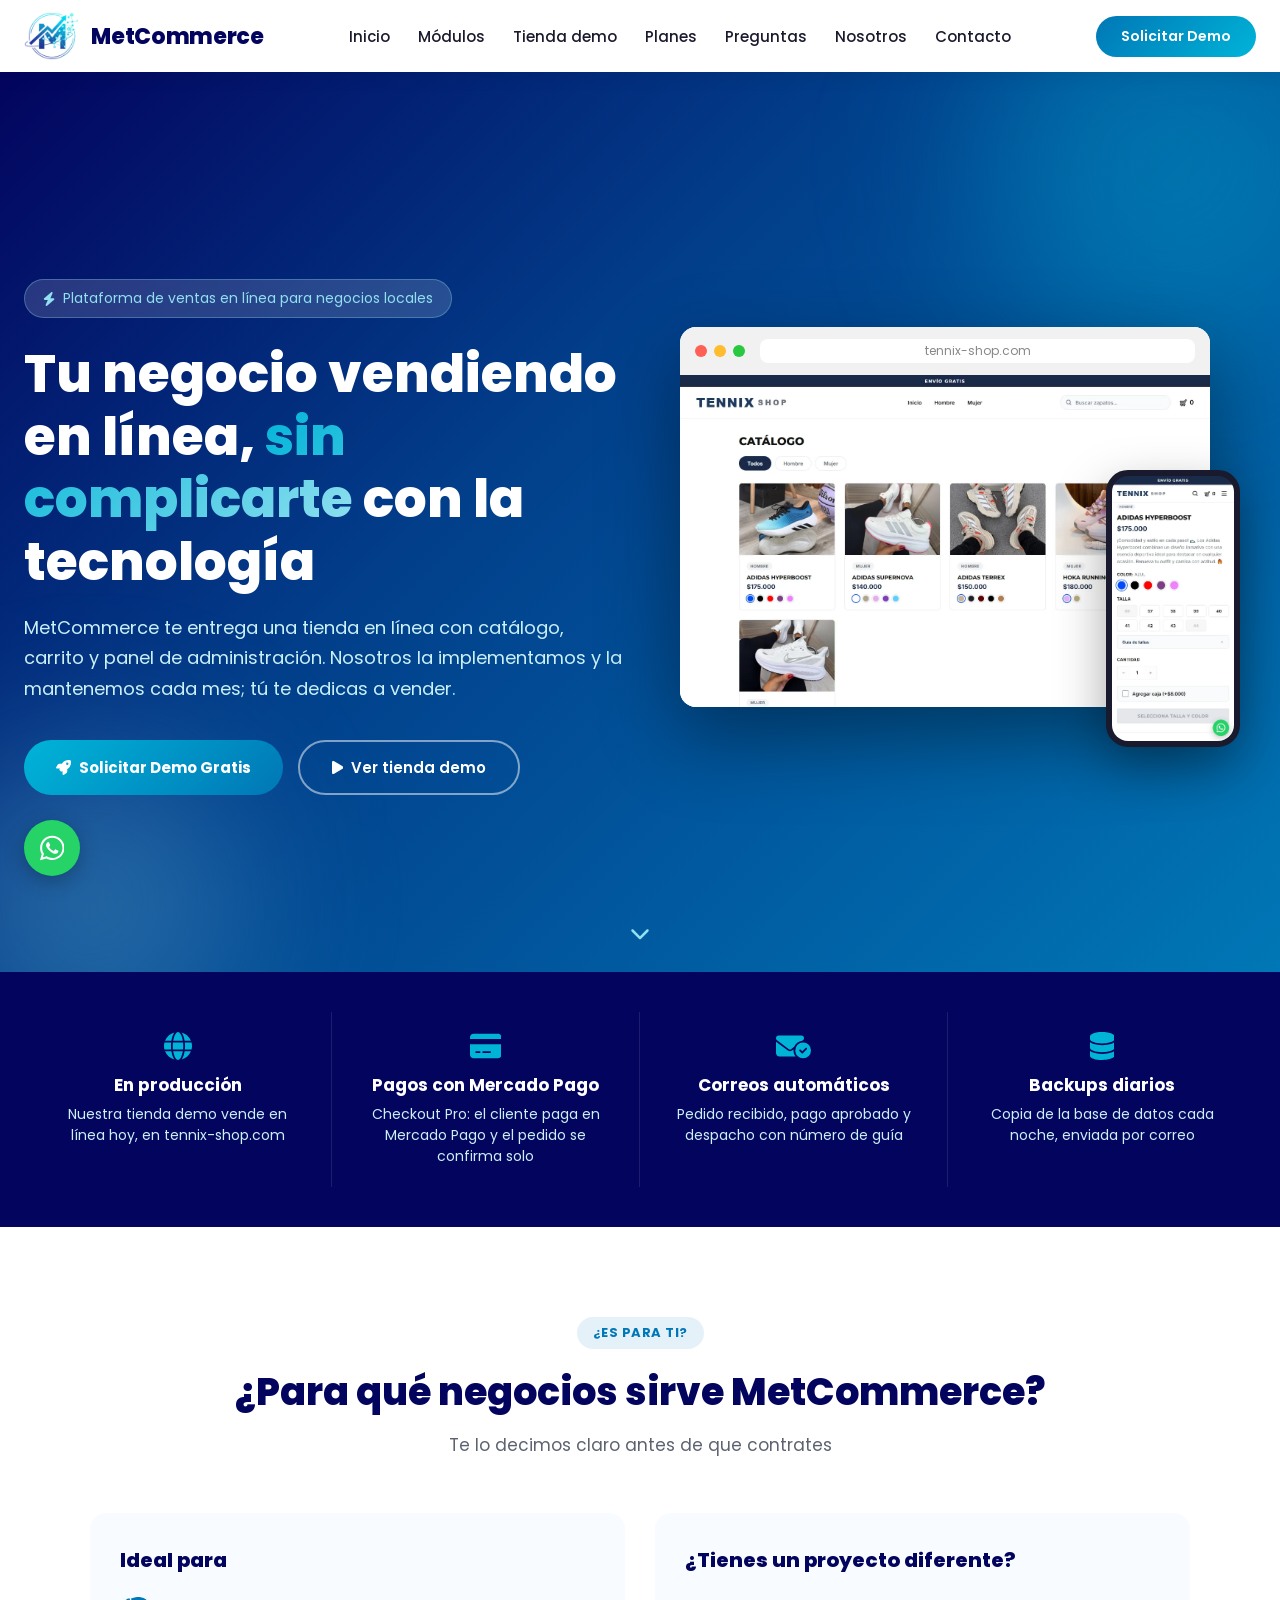
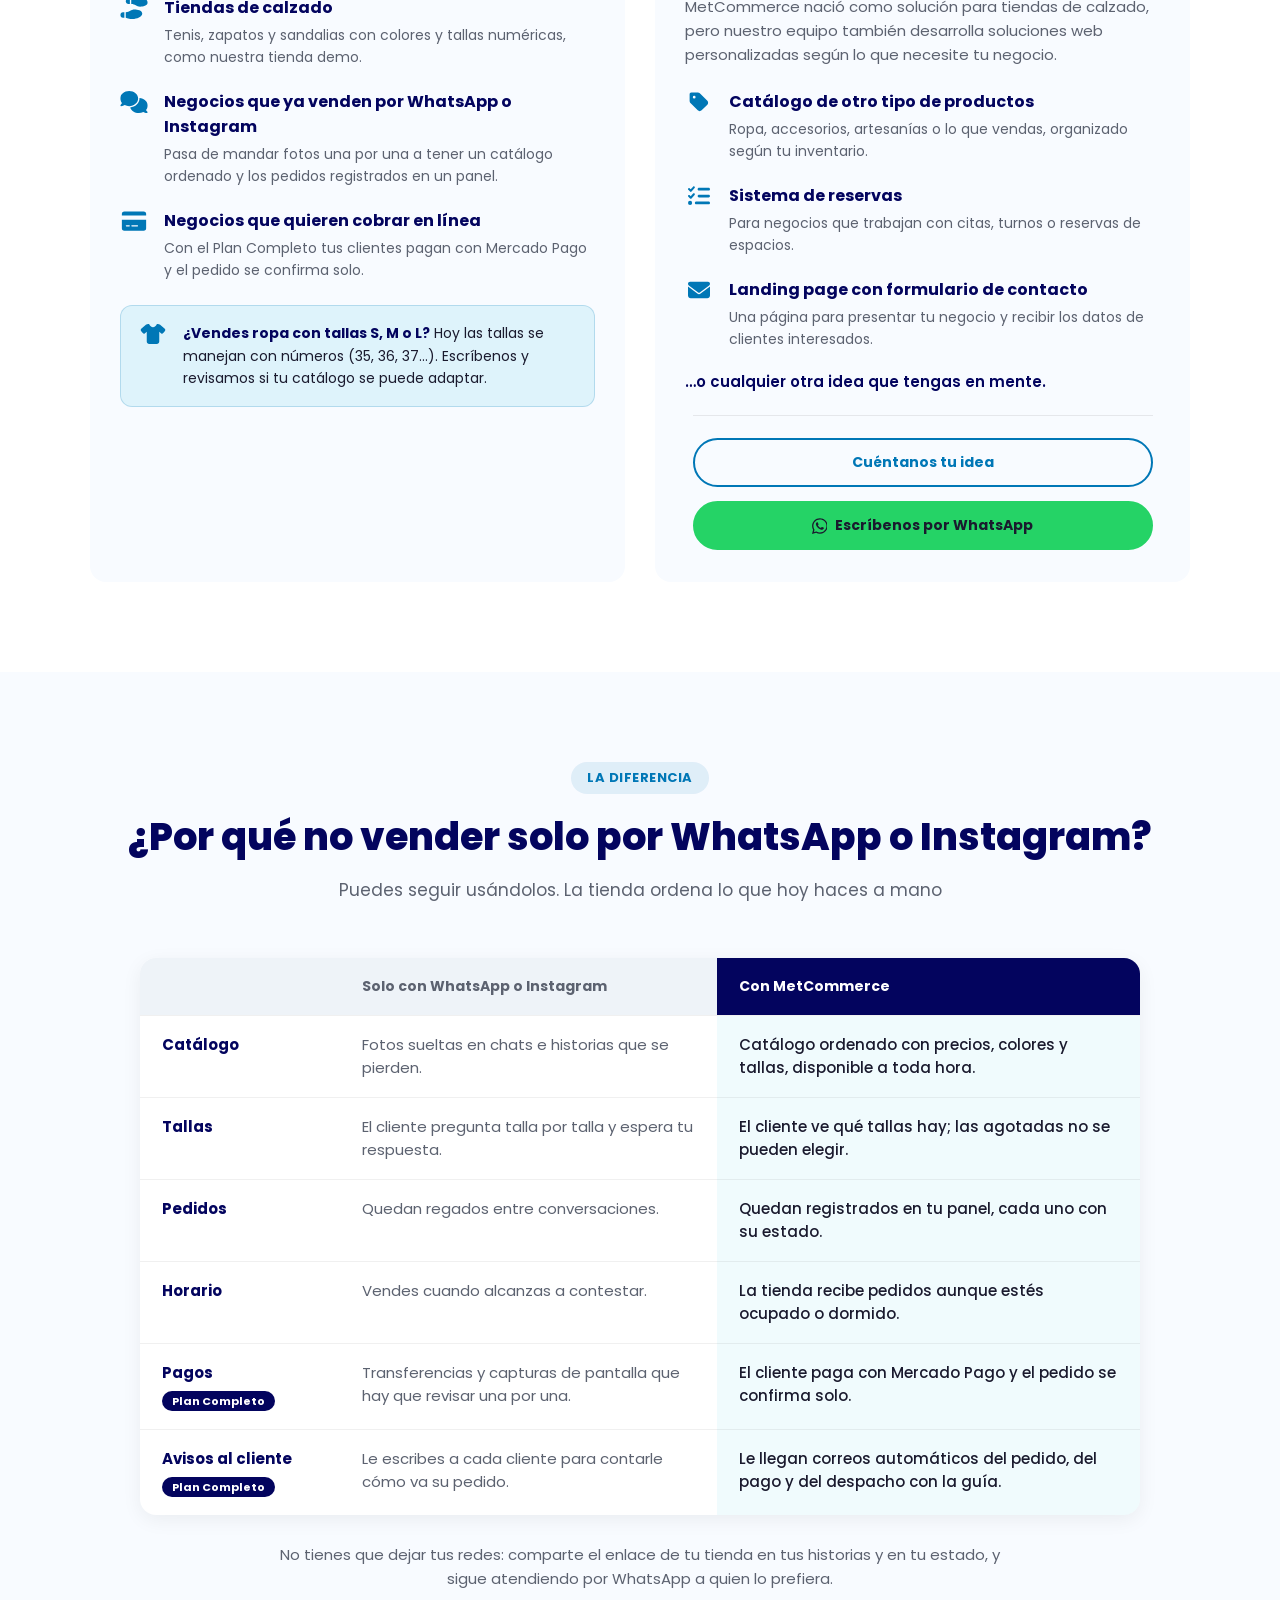
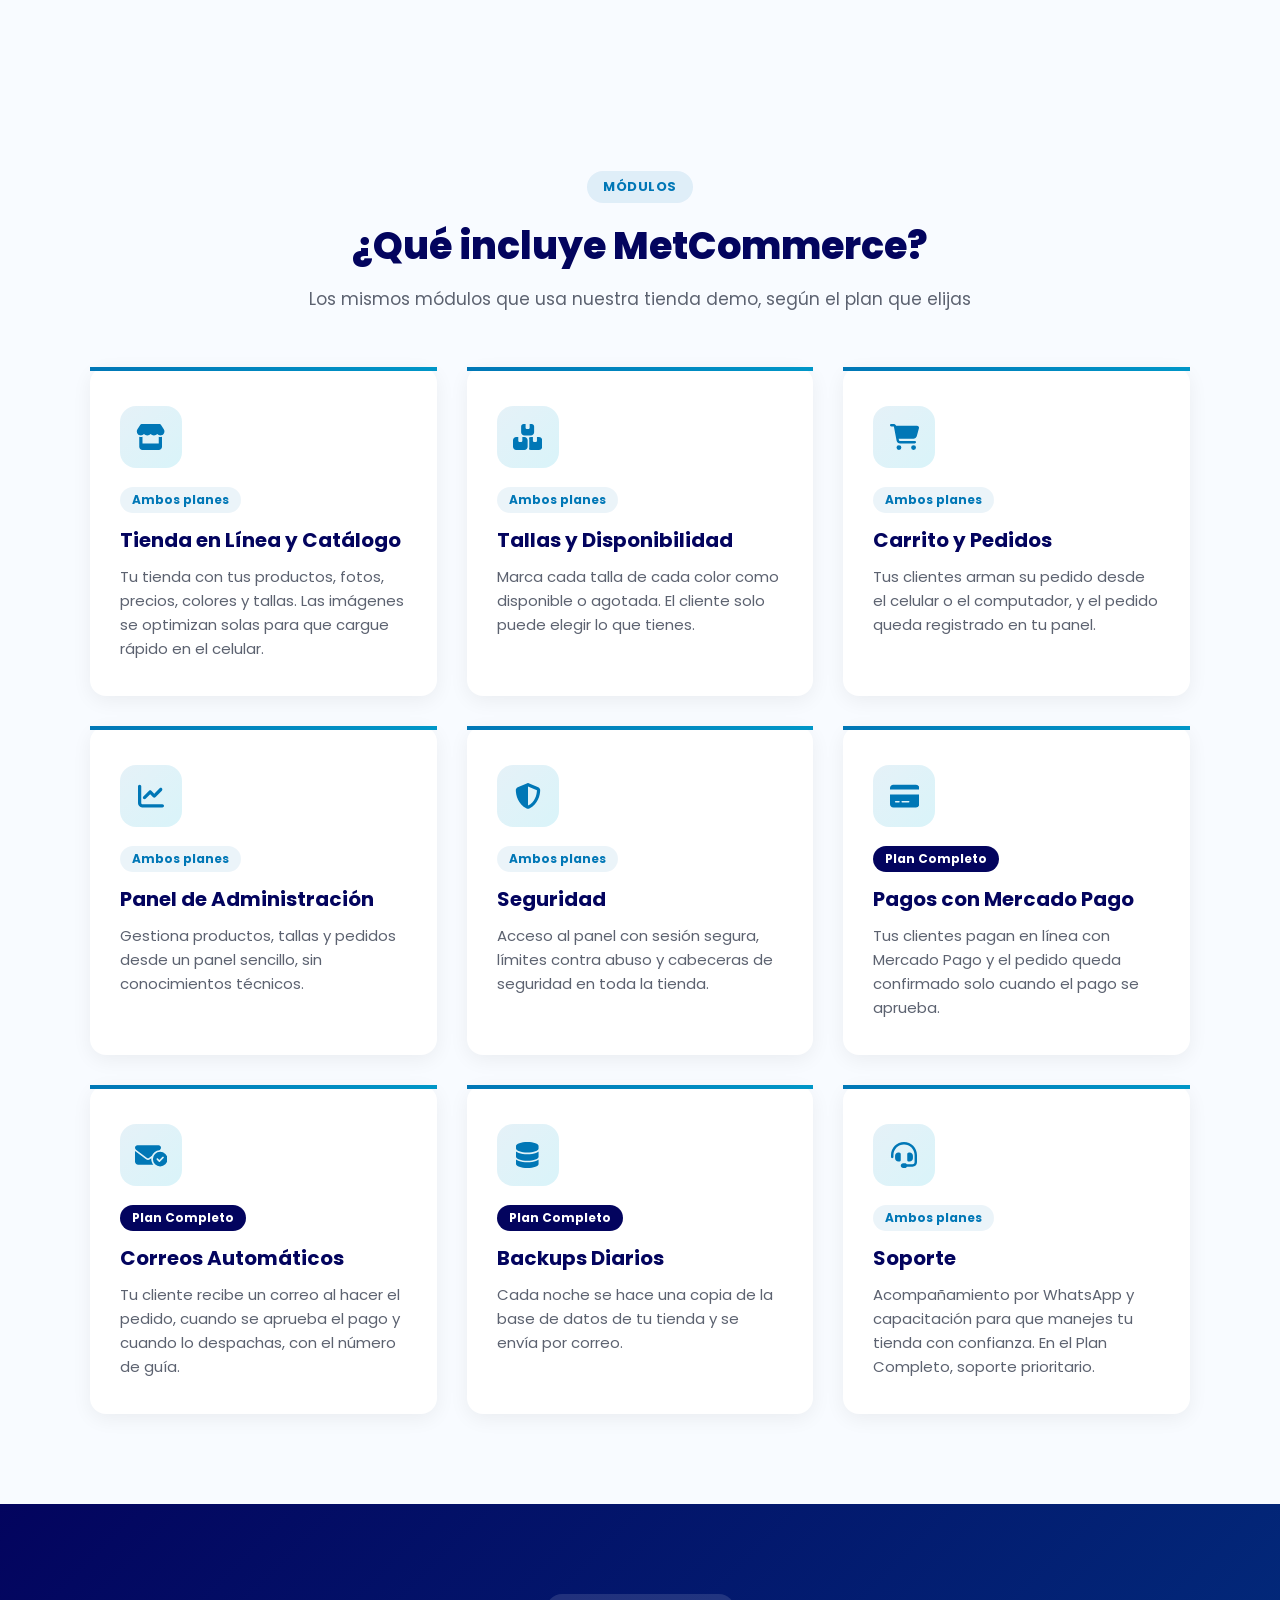
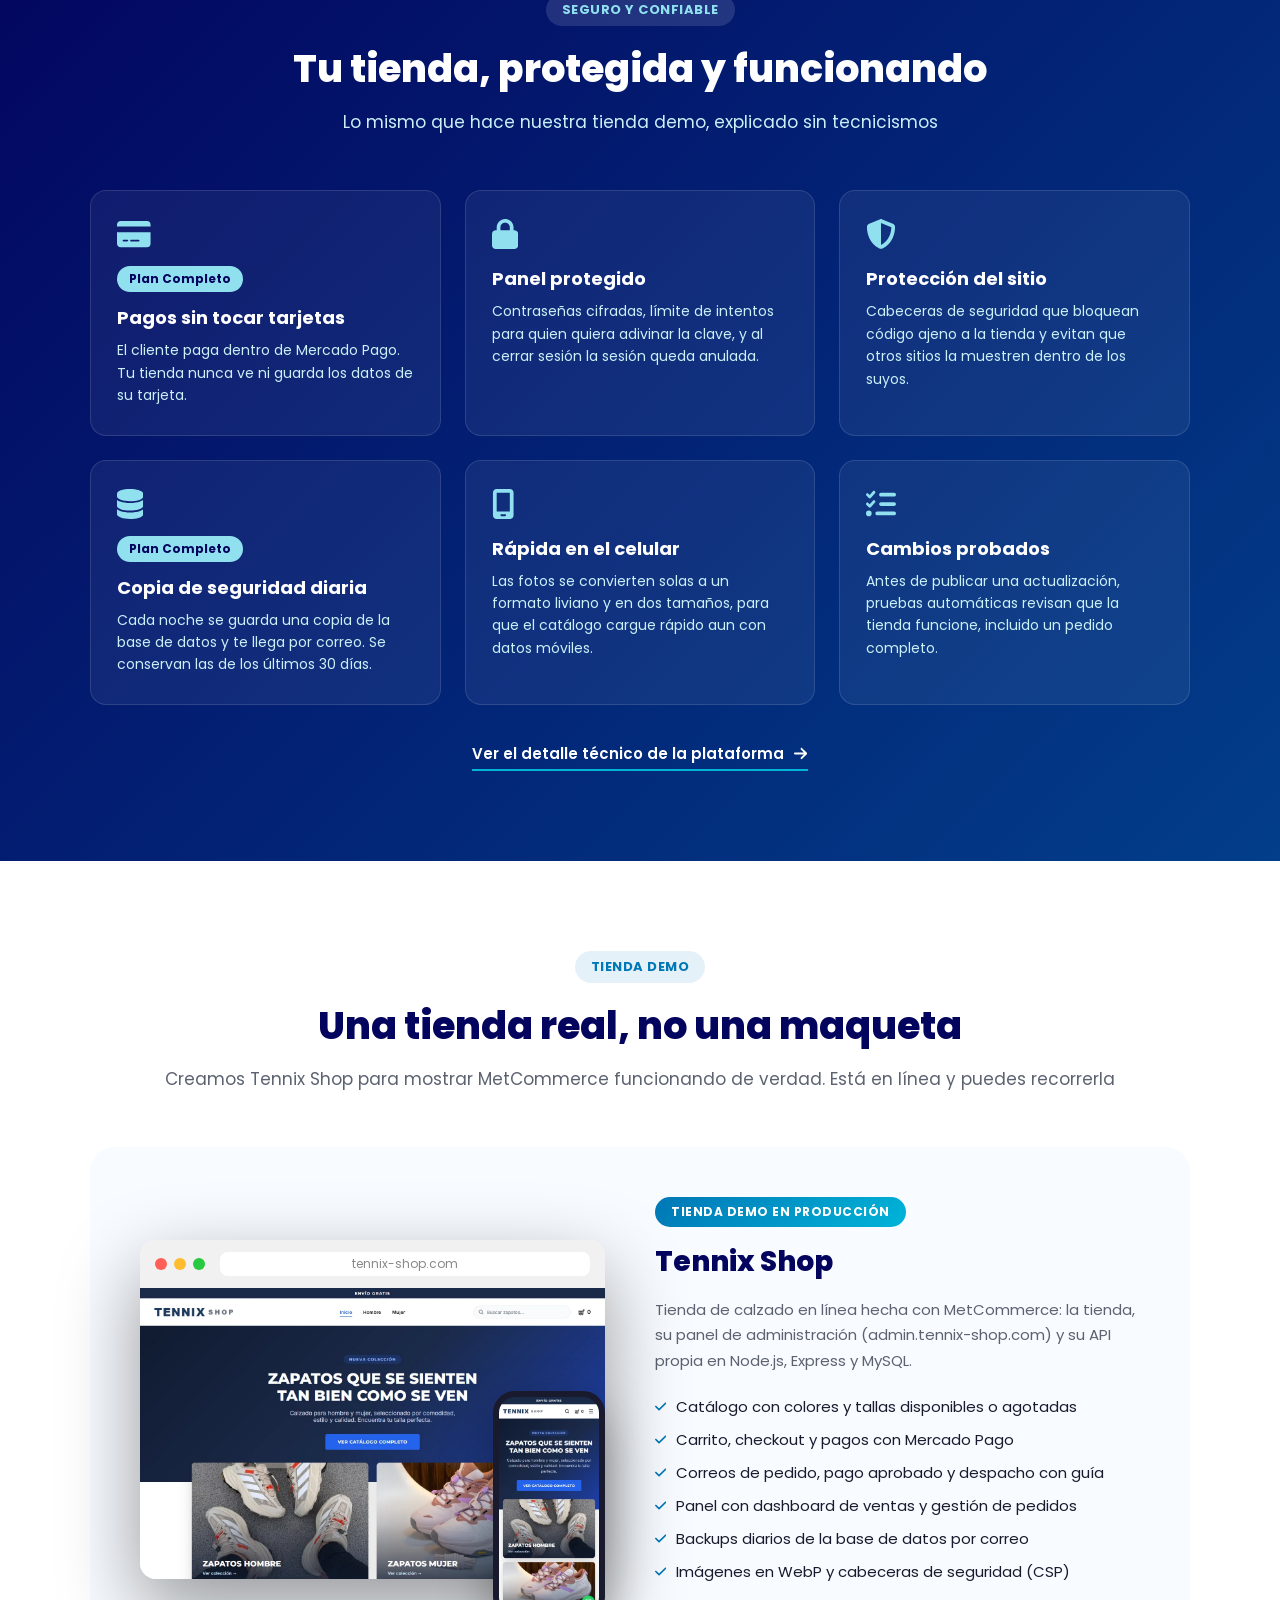
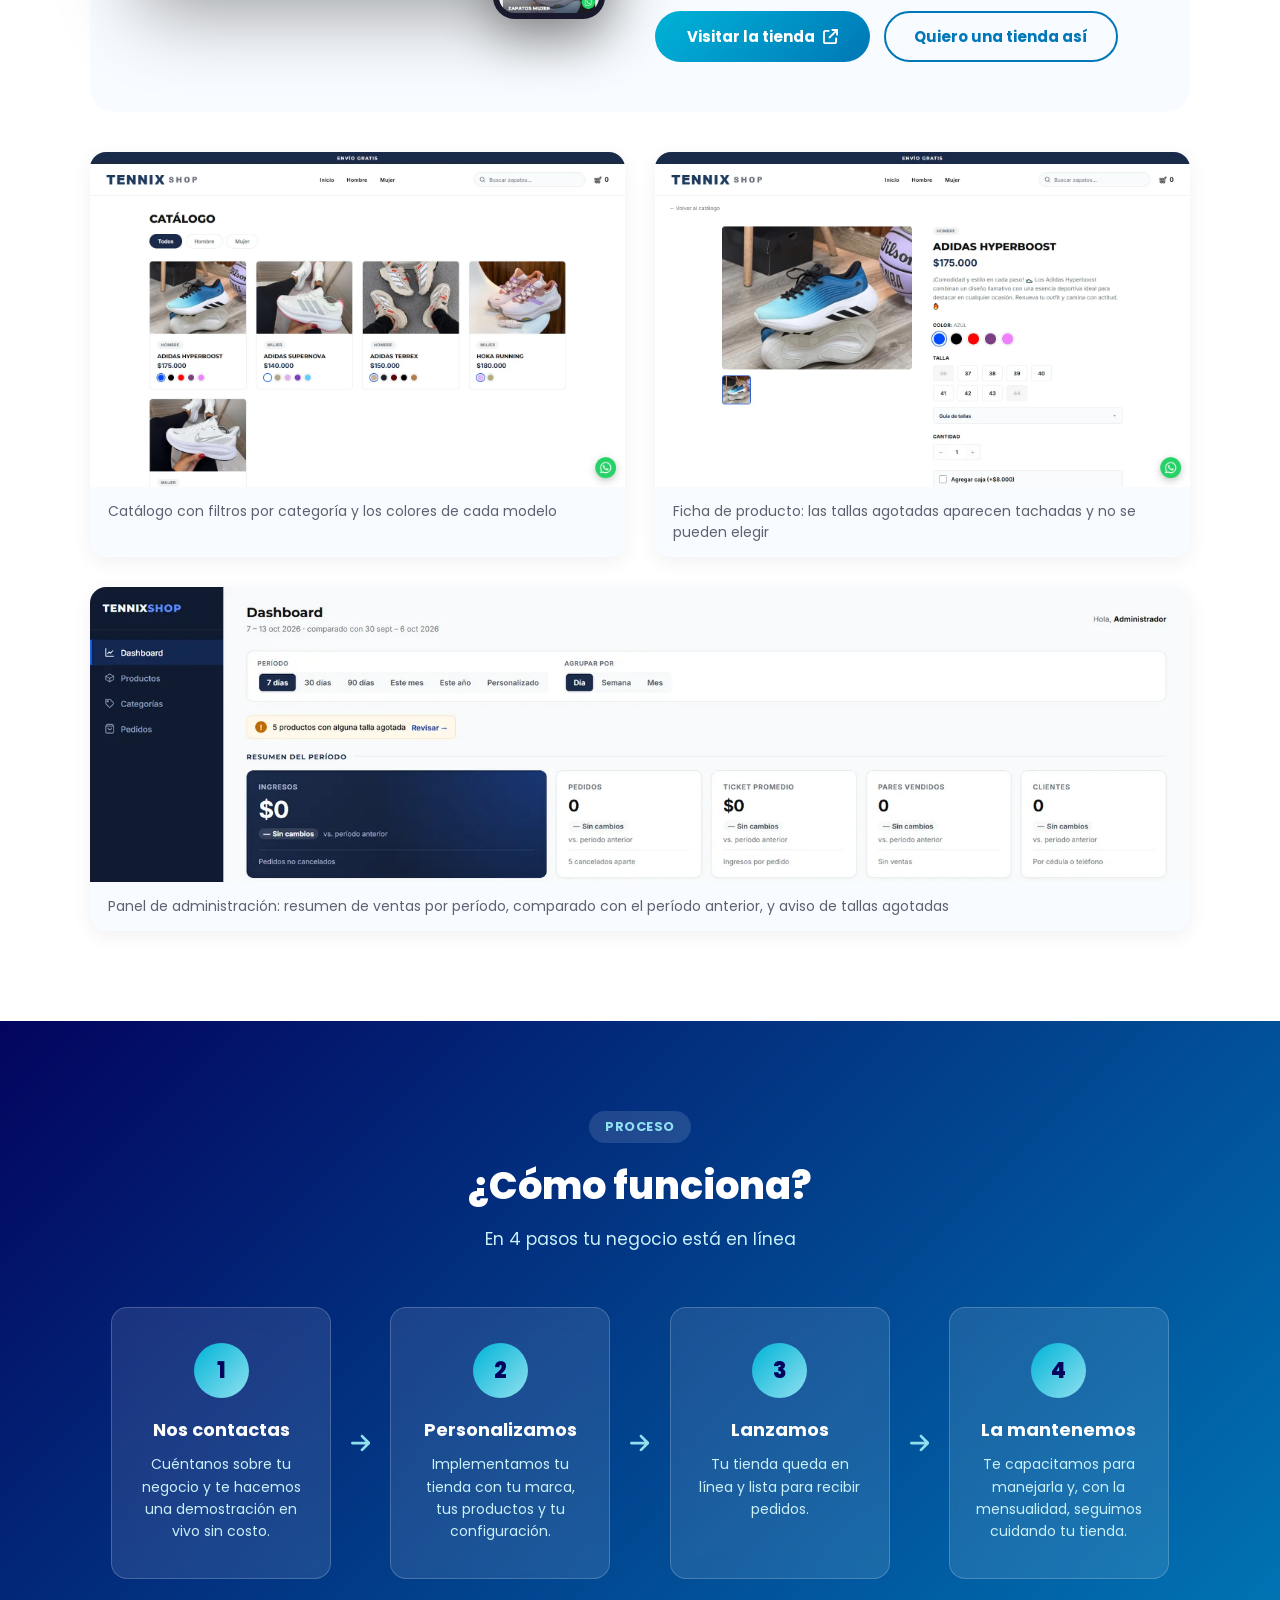
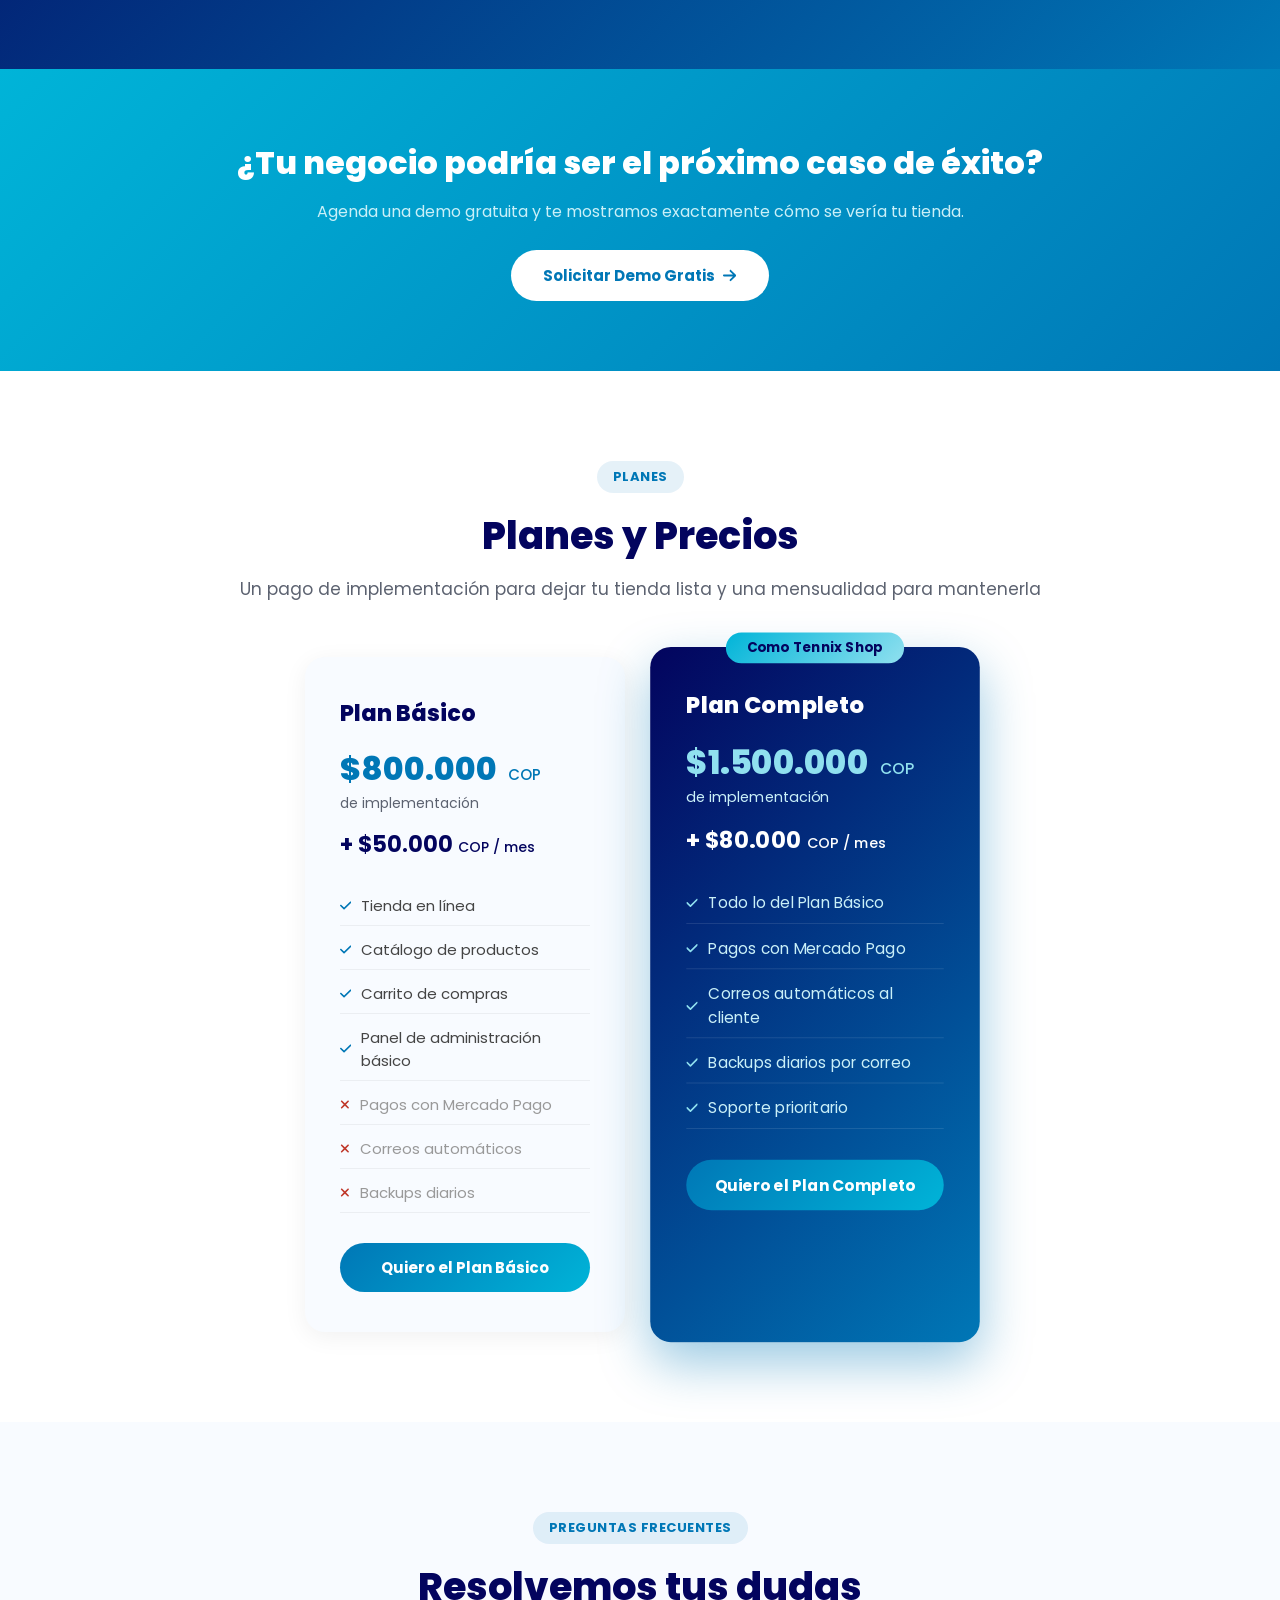
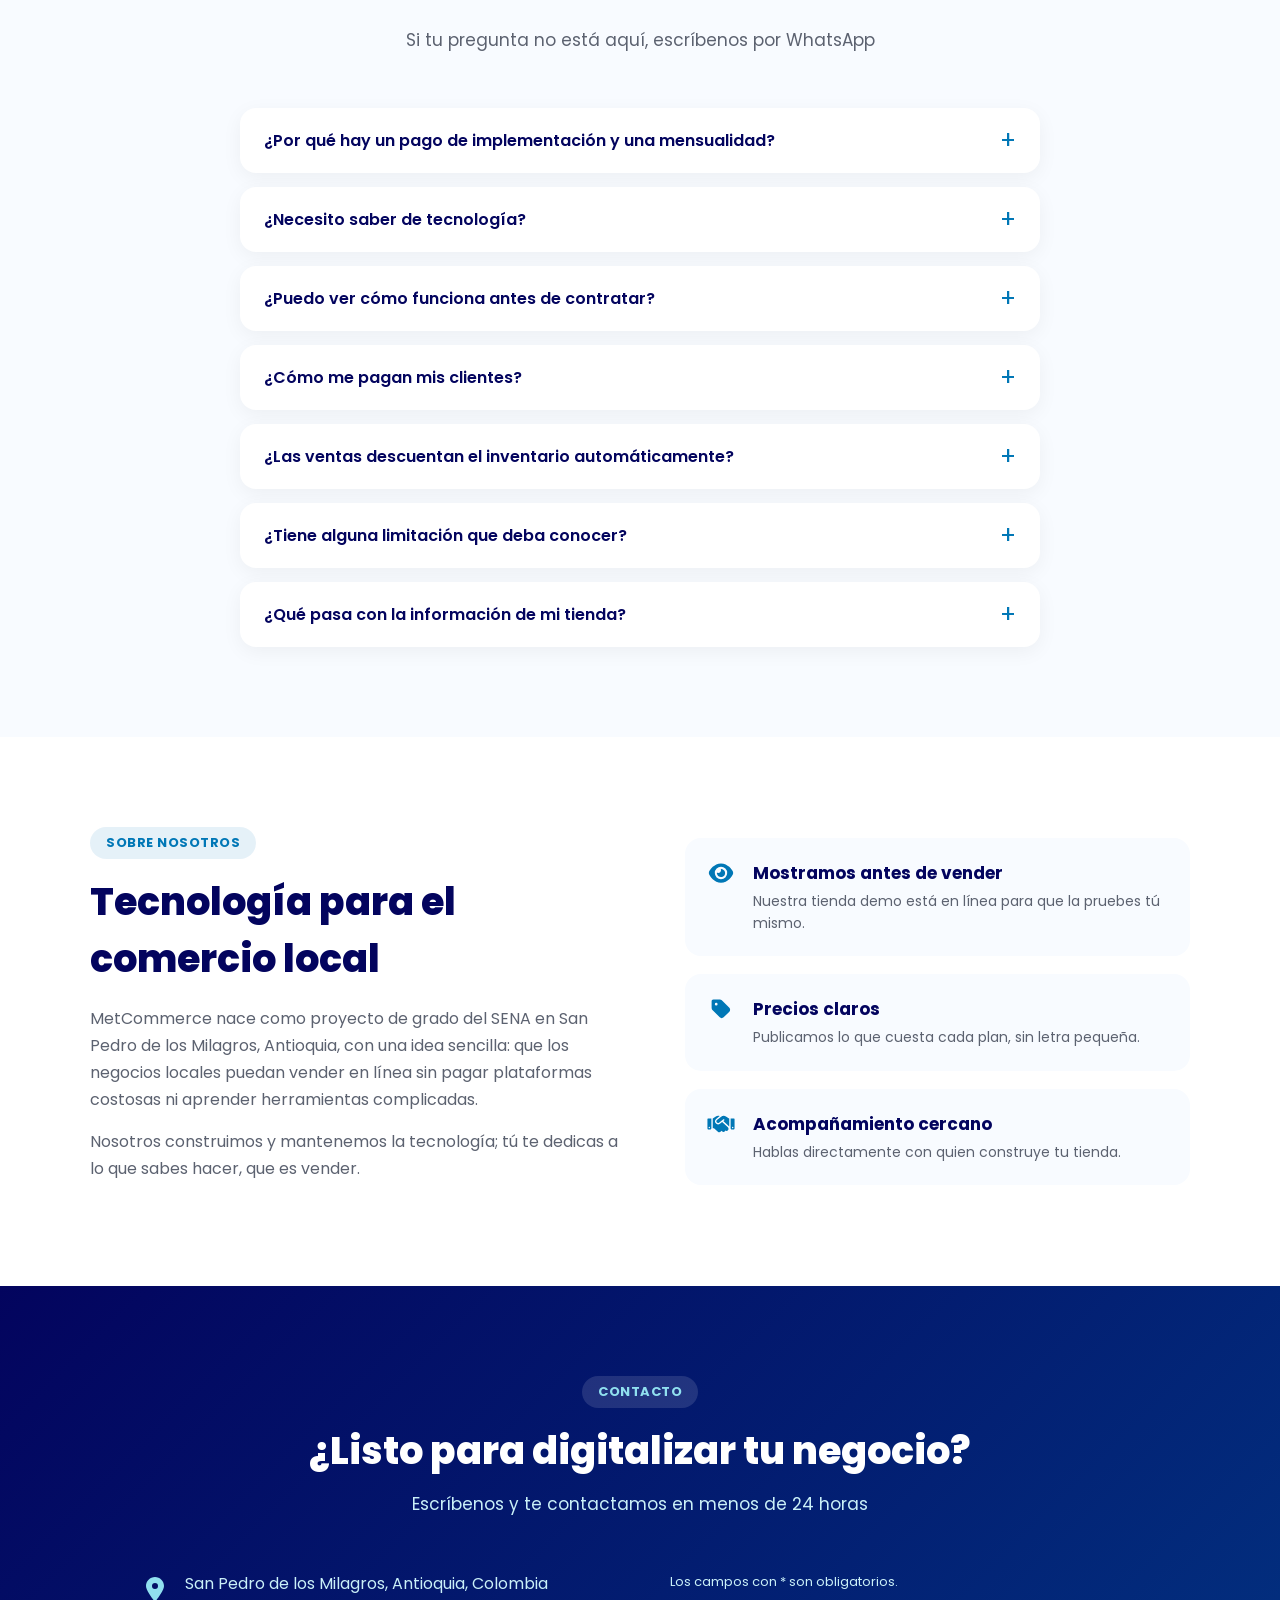
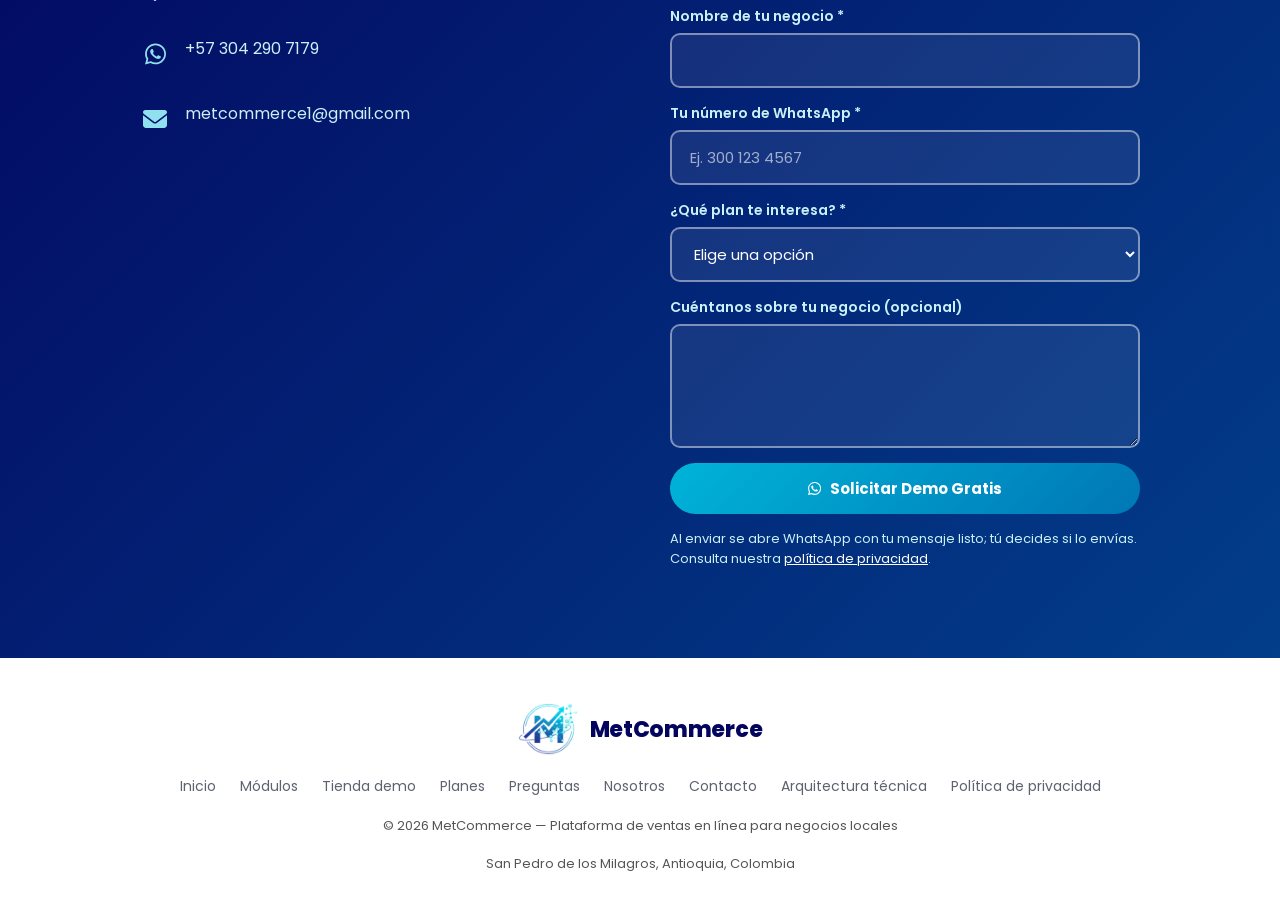
==== index.html @ 20bdffc7 "Volver al texto "Escríbenos por WhatsApp" y apilar los botones si no caben El texto completo es más " ====
<!DOCTYPE html>
<html lang="es">
<head>
    <meta charset="UTF-8">
    <meta name="viewport" content="width=device-width, initial-scale=1.0">
    <meta name="description" content="MetCommerce es la plataforma para que los pequeños negocios locales vendan en línea: tienda, catálogo, carrito y panel de administración, con implementación y mantenimiento mensual.">
    <title>MetCommerce — Tu tienda en línea, lista y mantenida</title>
    <link rel="canonical" href="https://metcommerce.netlify.app/">
    <meta name="theme-color" content="#03045e">

    <link rel="icon" href="/favicon.ico" sizes="16x16 32x32 48x48">
    <link rel="icon" type="image/png" sizes="192x192" href="/img/icono-192.png">
    <link rel="apple-touch-icon" href="/img/apple-touch-icon.png">

    <!-- Vista previa al compartir el enlace (WhatsApp, Facebook, LinkedIn, X) -->
    <meta property="og:type" content="website">
    <meta property="og:site_name" content="MetCommerce">
    <meta property="og:locale" content="es_CO">
    <meta property="og:url" content="https://metcommerce.netlify.app/">
    <meta property="og:title" content="MetCommerce — Tu tienda en línea, lista y mantenida">
    <meta property="og:description" content="Tienda, catálogo, carrito y panel de administración para negocios locales. Nosotros la implementamos y la mantenemos.">
    <meta property="og:image" content="https://metcommerce.netlify.app/img/og-metcommerce.jpg">
    <meta property="og:image:width" content="1200">
    <meta property="og:image:height" content="630">
    <meta property="og:image:alt" content="MetCommerce: tu negocio vendiendo en línea, junto a la tienda demo Tennix Shop">
    <meta name="twitter:card" content="summary_large_image">

    <link rel="preconnect" href="https://fonts.googleapis.com">
    <link rel="preconnect" href="https://fonts.gstatic.com" crossorigin>
    <link rel="stylesheet" href="https://fonts.googleapis.com/css2?family=Poppins:wght@400;500;600;700;800&display=swap">
    <link rel="stylesheet" href="./styles.css">
</head>
<body>

    <!-- Iconos: Font Awesome Free 6.5.0 por @fontawesome - https://fontawesome.com
         Licencia de los iconos: CC BY 4.0 (https://fontawesome.com/license/free).
         Solo se incluyen los que usa la página, para no cargar la librería completa. -->
    <svg xmlns="http://www.w3.org/2000/svg" class="sprite-iconos">
        <symbol id="i-arrow-right" viewBox="0 0 448 512"><path d="M438.6 278.6c12.5-12.5 12.5-32.8 0-45.3l-160-160c-12.5-12.5-32.8-12.5-45.3 0s-12.5 32.8 0 45.3L338.8 224 32 224c-17.7 0-32 14.3-32 32s14.3 32 32 32l306.7 0L233.4 393.4c-12.5 12.5-12.5 32.8 0 45.3s32.8 12.5 45.3 0l160-160z"/></symbol>
        <symbol id="i-arrow-up" viewBox="0 0 384 512"><path d="M214.6 41.4c-12.5-12.5-32.8-12.5-45.3 0l-160 160c-12.5 12.5-12.5 32.8 0 45.3s32.8 12.5 45.3 0L160 141.2V448c0 17.7 14.3 32 32 32s32-14.3 32-32V141.2L329.4 246.6c12.5 12.5 32.8 12.5 45.3 0s12.5-32.8 0-45.3l-160-160z"/></symbol>
        <symbol id="i-arrow-up-right-from-square" viewBox="0 0 512 512"><path d="M320 0c-17.7 0-32 14.3-32 32s14.3 32 32 32h82.7L201.4 265.4c-12.5 12.5-12.5 32.8 0 45.3s32.8 12.5 45.3 0L448 109.3V192c0 17.7 14.3 32 32 32s32-14.3 32-32V32c0-17.7-14.3-32-32-32H320zM80 32C35.8 32 0 67.8 0 112V432c0 44.2 35.8 80 80 80H400c44.2 0 80-35.8 80-80V320c0-17.7-14.3-32-32-32s-32 14.3-32 32V432c0 8.8-7.2 16-16 16H80c-8.8 0-16-7.2-16-16V112c0-8.8 7.2-16 16-16H192c17.7 0 32-14.3 32-32s-14.3-32-32-32H80z"/></symbol>
        <symbol id="i-bolt" viewBox="0 0 448 512"><path d="M349.4 44.6c5.9-13.7 1.5-29.7-10.6-38.5s-28.6-8-39.9 1.8l-256 224c-10 8.8-13.6 22.9-8.9 35.3S50.7 288 64 288H175.5L98.6 467.4c-5.9 13.7-1.5 29.7 10.6 38.5s28.6 8 39.9-1.8l256-224c10-8.8 13.6-22.9 8.9-35.3s-16.6-20.7-30-20.7H272.5L349.4 44.6z"/></symbol>
        <symbol id="i-boxes-stacked" viewBox="0 0 576 512"><path d="M248 0H208c-26.5 0-48 21.5-48 48V160c0 35.3 28.7 64 64 64H352c35.3 0 64-28.7 64-64V48c0-26.5-21.5-48-48-48H328V80c0 8.8-7.2 16-16 16H264c-8.8 0-16-7.2-16-16V0zM64 256c-35.3 0-64 28.7-64 64V448c0 35.3 28.7 64 64 64H224c35.3 0 64-28.7 64-64V320c0-35.3-28.7-64-64-64H184v80c0 8.8-7.2 16-16 16H120c-8.8 0-16-7.2-16-16V256H64zM352 512H512c35.3 0 64-28.7 64-64V320c0-35.3-28.7-64-64-64H472v80c0 8.8-7.2 16-16 16H408c-8.8 0-16-7.2-16-16V256H352c-15 0-28.8 5.1-39.7 13.8c4.9 10.4 7.7 22 7.7 34.2V464c0 12.2-2.8 23.8-7.7 34.2C323.2 506.9 337 512 352 512z"/></symbol>
        <symbol id="i-cart-shopping" viewBox="0 0 576 512"><path d="M0 24C0 10.7 10.7 0 24 0H69.5c22 0 41.5 12.8 50.6 32h411c26.3 0 45.5 25 38.6 50.4l-41 152.3c-8.5 31.4-37 53.3-69.5 53.3H170.7l5.4 28.5c2.2 11.3 12.1 19.5 23.6 19.5H488c13.3 0 24 10.7 24 24s-10.7 24-24 24H199.7c-34.6 0-64.3-24.6-70.7-58.5L77.4 54.5c-.7-3.8-4-6.5-7.9-6.5H24C10.7 48 0 37.3 0 24zM128 464a48 48 0 1 1 96 0 48 48 0 1 1 -96 0zm336-48a48 48 0 1 1 0 96 48 48 0 1 1 0-96z"/></symbol>
        <symbol id="i-chart-line" viewBox="0 0 512 512"><path d="M64 64c0-17.7-14.3-32-32-32S0 46.3 0 64V400c0 44.2 35.8 80 80 80H480c17.7 0 32-14.3 32-32s-14.3-32-32-32H80c-8.8 0-16-7.2-16-16V64zm406.6 86.6c12.5-12.5 12.5-32.8 0-45.3s-32.8-12.5-45.3 0L320 210.7l-57.4-57.4c-12.5-12.5-32.8-12.5-45.3 0l-112 112c-12.5 12.5-12.5 32.8 0 45.3s32.8 12.5 45.3 0L240 221.3l57.4 57.4c12.5 12.5 32.8 12.5 45.3 0l128-128z"/></symbol>
        <symbol id="i-check" viewBox="0 0 448 512"><path d="M438.6 105.4c12.5 12.5 12.5 32.8 0 45.3l-256 256c-12.5 12.5-32.8 12.5-45.3 0l-128-128c-12.5-12.5-12.5-32.8 0-45.3s32.8-12.5 45.3 0L160 338.7 393.4 105.4c12.5-12.5 32.8-12.5 45.3 0z"/></symbol>
        <symbol id="i-chevron-down" viewBox="0 0 512 512"><path d="M233.4 406.6c12.5 12.5 32.8 12.5 45.3 0l192-192c12.5-12.5 12.5-32.8 0-45.3s-32.8-12.5-45.3 0L256 338.7 86.6 169.4c-12.5-12.5-32.8-12.5-45.3 0s-12.5 32.8 0 45.3l192 192z"/></symbol>
        <symbol id="i-comments" viewBox="0 0 640 512"><path d="M208 352c114.9 0 208-78.8 208-176S322.9 0 208 0S0 78.8 0 176c0 38.6 14.7 74.3 39.6 103.4c-3.5 9.4-8.7 17.7-14.2 24.7c-4.8 6.2-9.7 11-13.3 14.3c-1.8 1.6-3.3 2.9-4.3 3.7c-.5 .4-.9 .7-1.1 .8l-.2 .2 0 0 0 0C1 327.2-1.4 334.4 .8 340.9S9.1 352 16 352c21.8 0 43.8-5.6 62.1-12.5c9.2-3.5 17.8-7.4 25.3-11.4C134.1 343.3 169.8 352 208 352zM448 176c0 112.3-99.1 196.9-216.5 207C255.8 457.4 336.4 512 432 512c38.2 0 73.9-8.7 104.7-23.9c7.5 4 16 7.9 25.2 11.4c18.3 6.9 40.3 12.5 62.1 12.5c6.9 0 13.1-4.5 15.2-11.1c2.1-6.6-.2-13.8-5.8-17.9l0 0 0 0-.2-.2c-.2-.2-.6-.4-1.1-.8c-1-.8-2.5-2-4.3-3.7c-3.6-3.3-8.5-8.1-13.3-14.3c-5.5-7-10.7-15.4-14.2-24.7c24.9-29 39.6-64.7 39.6-103.4c0-92.8-84.9-168.9-192.6-175.5c.4 5.1 .6 10.3 .6 15.5z"/></symbol>
        <symbol id="i-credit-card" viewBox="0 0 576 512"><path d="M64 32C28.7 32 0 60.7 0 96v32H576V96c0-35.3-28.7-64-64-64H64zM576 224H0V416c0 35.3 28.7 64 64 64H512c35.3 0 64-28.7 64-64V224zM112 352h64c8.8 0 16 7.2 16 16s-7.2 16-16 16H112c-8.8 0-16-7.2-16-16s7.2-16 16-16zm112 16c0-8.8 7.2-16 16-16H368c8.8 0 16 7.2 16 16s-7.2 16-16 16H240c-8.8 0-16-7.2-16-16z"/></symbol>
        <symbol id="i-database" viewBox="0 0 448 512"><path d="M448 80v48c0 44.2-100.3 80-224 80S0 172.2 0 128V80C0 35.8 100.3 0 224 0S448 35.8 448 80zM393.2 214.7c20.8-7.4 39.9-16.9 54.8-28.6V288c0 44.2-100.3 80-224 80S0 332.2 0 288V186.1c14.9 11.8 34 21.2 54.8 28.6C99.7 230.7 159.5 240 224 240s124.3-9.3 169.2-25.3zM0 346.1c14.9 11.8 34 21.2 54.8 28.6C99.7 390.7 159.5 400 224 400s124.3-9.3 169.2-25.3c20.8-7.4 39.9-16.9 54.8-28.6V432c0 44.2-100.3 80-224 80S0 476.2 0 432V346.1z"/></symbol>
        <symbol id="i-envelope" viewBox="0 0 512 512"><path d="M48 64C21.5 64 0 85.5 0 112c0 15.1 7.1 29.3 19.2 38.4L236.8 313.6c11.4 8.5 27 8.5 38.4 0L492.8 150.4c12.1-9.1 19.2-23.3 19.2-38.4c0-26.5-21.5-48-48-48H48zM0 176V384c0 35.3 28.7 64 64 64H448c35.3 0 64-28.7 64-64V176L294.4 339.2c-22.8 17.1-54 17.1-76.8 0L0 176z"/></symbol>
        <symbol id="i-envelope-circle-check" viewBox="0 0 640 512"><path d="M48 64C21.5 64 0 85.5 0 112c0 15.1 7.1 29.3 19.2 38.4L236.8 313.6c11.4 8.5 27 8.5 38.4 0l57.4-43c23.9-59.8 79.7-103.3 146.3-109.8l13.9-10.4c12.1-9.1 19.2-23.3 19.2-38.4c0-26.5-21.5-48-48-48H48zM294.4 339.2c-22.8 17.1-54 17.1-76.8 0L0 176V384c0 35.3 28.7 64 64 64H360.2C335.1 417.6 320 378.5 320 336c0-5.6 .3-11.1 .8-16.6l-26.4 19.8zM640 336a144 144 0 1 0 -288 0 144 144 0 1 0 288 0zm-76.7-43.3c6.2 6.2 6.2 16.4 0 22.6l-72 72c-6.2 6.2-16.4 6.2-22.6 0l-40-40c-6.2-6.2-6.2-16.4 0-22.6s16.4-6.2 22.6 0L480 353.4l60.7-60.7c6.2-6.2 16.4-6.2 22.6 0z"/></symbol>
        <symbol id="i-eye" viewBox="0 0 576 512"><path d="M288 32c-80.8 0-145.5 36.8-192.6 80.6C48.6 156 17.3 208 2.5 243.7c-3.3 7.9-3.3 16.7 0 24.6C17.3 304 48.6 356 95.4 399.4C142.5 443.2 207.2 480 288 480s145.5-36.8 192.6-80.6c46.8-43.5 78.1-95.4 93-131.1c3.3-7.9 3.3-16.7 0-24.6c-14.9-35.7-46.2-87.7-93-131.1C433.5 68.8 368.8 32 288 32zM144 256a144 144 0 1 1 288 0 144 144 0 1 1 -288 0zm144-64c0 35.3-28.7 64-64 64c-7.1 0-13.9-1.2-20.3-3.3c-5.5-1.8-11.9 1.6-11.7 7.4c.3 6.9 1.3 13.8 3.2 20.7c13.7 51.2 66.4 81.6 117.6 67.9s81.6-66.4 67.9-117.6c-11.1-41.5-47.8-69.4-88.6-71.1c-5.8-.2-9.2 6.1-7.4 11.7c2.1 6.4 3.3 13.2 3.3 20.3z"/></symbol>
        <symbol id="i-globe" viewBox="0 0 512 512"><path d="M352 256c0 22.2-1.2 43.6-3.3 64H163.3c-2.2-20.4-3.3-41.8-3.3-64s1.2-43.6 3.3-64H348.7c2.2 20.4 3.3 41.8 3.3 64zm28.8-64H503.9c5.3 20.5 8.1 41.9 8.1 64s-2.8 43.5-8.1 64H380.8c2.1-20.6 3.2-42 3.2-64s-1.1-43.4-3.2-64zm112.6-32H376.7c-10-63.9-29.8-117.4-55.3-151.6c78.3 20.7 142 77.5 171.9 151.6zm-149.1 0H167.7c6.1-36.4 15.5-68.6 27-94.7c10.5-23.6 22.2-40.7 33.5-51.5C239.4 3.2 248.7 0 256 0s16.6 3.2 27.8 13.8c11.3 10.8 23 27.9 33.5 51.5c11.6 26 20.9 58.2 27 94.7zm-209 0H18.6C48.6 85.9 112.2 29.1 190.6 8.4C165.1 42.6 145.3 96.1 135.3 160zM8.1 192H131.2c-2.1 20.6-3.2 42-3.2 64s1.1 43.4 3.2 64H8.1C2.8 299.5 0 278.1 0 256s2.8-43.5 8.1-64zM194.7 446.6c-11.6-26-20.9-58.2-27-94.6H344.3c-6.1 36.4-15.5 68.6-27 94.6c-10.5 23.6-22.2 40.7-33.5 51.5C272.6 508.8 263.3 512 256 512s-16.6-3.2-27.8-13.8c-11.3-10.8-23-27.9-33.5-51.5zM135.3 352c10 63.9 29.8 117.4 55.3 151.6C112.2 482.9 48.6 426.1 18.6 352H135.3zm358.1 0c-30 74.1-93.6 130.9-171.9 151.6c25.5-34.2 45.2-87.7 55.3-151.6H493.4z"/></symbol>
        <symbol id="i-handshake" viewBox="0 0 640 512"><path d="M323.4 85.2l-96.8 78.4c-16.1 13-19.2 36.4-7 53.1c12.9 17.8 38 21.3 55.3 7.8l99.3-77.2c7-5.4 17-4.2 22.5 2.8s4.2 17-2.8 22.5l-20.9 16.2L512 316.8V128h-.7l-3.9-2.5L434.8 79c-15.3-9.8-33.2-15-51.4-15c-21.8 0-43 7.5-60 21.2zm22.8 124.4l-51.7 40.2C263 274.4 217.3 268 193.7 235.6c-22.2-30.5-16.6-73.1 12.7-96.8l83.2-67.3c-11.6-4.9-24.1-7.4-36.8-7.4C234 64 215.7 69.6 200 80l-72 48V352h28.2l91.4 83.4c19.6 17.9 49.9 16.5 67.8-3.1c5.5-6.1 9.2-13.2 11.1-20.6l17 15.6c19.5 17.9 49.9 16.6 67.8-2.9c4.5-4.9 7.8-10.6 9.9-16.5c19.4 13 45.8 10.3 62.1-7.5c17.9-19.5 16.6-49.9-2.9-67.8l-134.2-123zM16 128c-8.8 0-16 7.2-16 16V352c0 17.7 14.3 32 32 32H64c17.7 0 32-14.3 32-32V128H16zM48 320a16 16 0 1 1 0 32 16 16 0 1 1 0-32zM544 128V352c0 17.7 14.3 32 32 32h32c17.7 0 32-14.3 32-32V144c0-8.8-7.2-16-16-16H544zm32 208a16 16 0 1 1 32 0 16 16 0 1 1 -32 0z"/></symbol>
        <symbol id="i-headset" viewBox="0 0 512 512"><path d="M256 48C141.1 48 48 141.1 48 256v40c0 13.3-10.7 24-24 24s-24-10.7-24-24V256C0 114.6 114.6 0 256 0S512 114.6 512 256V400.1c0 48.6-39.4 88-88.1 88L313.6 488c-8.3 14.3-23.8 24-41.6 24H240c-26.5 0-48-21.5-48-48s21.5-48 48-48h32c17.8 0 33.3 9.7 41.6 24l110.4 .1c22.1 0 40-17.9 40-40V256c0-114.9-93.1-208-208-208zM144 208h16c17.7 0 32 14.3 32 32V352c0 17.7-14.3 32-32 32H144c-35.3 0-64-28.7-64-64V272c0-35.3 28.7-64 64-64zm224 0c35.3 0 64 28.7 64 64v48c0 35.3-28.7 64-64 64H352c-17.7 0-32-14.3-32-32V240c0-17.7 14.3-32 32-32h16z"/></symbol>
        <symbol id="i-list-check" viewBox="0 0 512 512"><path d="M152.1 38.2c9.9 8.9 10.7 24 1.8 33.9l-72 80c-4.4 4.9-10.6 7.8-17.2 7.9s-12.9-2.4-17.6-7L7 113C-2.3 103.6-2.3 88.4 7 79s24.6-9.4 33.9 0l22.1 22.1 55.1-61.2c8.9-9.9 24-10.7 33.9-1.8zm0 160c9.9 8.9 10.7 24 1.8 33.9l-72 80c-4.4 4.9-10.6 7.8-17.2 7.9s-12.9-2.4-17.6-7L7 273c-9.4-9.4-9.4-24.6 0-33.9s24.6-9.4 33.9 0l22.1 22.1 55.1-61.2c8.9-9.9 24-10.7 33.9-1.8zM224 96c0-17.7 14.3-32 32-32H480c17.7 0 32 14.3 32 32s-14.3 32-32 32H256c-17.7 0-32-14.3-32-32zm0 160c0-17.7 14.3-32 32-32H480c17.7 0 32 14.3 32 32s-14.3 32-32 32H256c-17.7 0-32-14.3-32-32zM160 416c0-17.7 14.3-32 32-32H480c17.7 0 32 14.3 32 32s-14.3 32-32 32H192c-17.7 0-32-14.3-32-32zM48 368a48 48 0 1 1 0 96 48 48 0 1 1 0-96z"/></symbol>
        <symbol id="i-location-dot" viewBox="0 0 384 512"><path d="M215.7 499.2C267 435 384 279.4 384 192C384 86 298 0 192 0S0 86 0 192c0 87.4 117 243 168.3 307.2c12.3 15.3 35.1 15.3 47.4 0zM192 128a64 64 0 1 1 0 128 64 64 0 1 1 0-128z"/></symbol>
        <symbol id="i-lock" viewBox="0 0 448 512"><path d="M144 144v48H304V144c0-44.2-35.8-80-80-80s-80 35.8-80 80zM80 192V144C80 64.5 144.5 0 224 0s144 64.5 144 144v48h16c35.3 0 64 28.7 64 64V448c0 35.3-28.7 64-64 64H64c-35.3 0-64-28.7-64-64V256c0-35.3 28.7-64 64-64H80z"/></symbol>
        <symbol id="i-mobile-screen" viewBox="0 0 384 512"><path d="M16 64C16 28.7 44.7 0 80 0H304c35.3 0 64 28.7 64 64V448c0 35.3-28.7 64-64 64H80c-35.3 0-64-28.7-64-64V64zM144 448c0 8.8 7.2 16 16 16h64c8.8 0 16-7.2 16-16s-7.2-16-16-16H160c-8.8 0-16 7.2-16 16zM304 64H80V384H304V64z"/></symbol>
        <symbol id="i-play" viewBox="0 0 384 512"><path d="M73 39c-14.8-9.1-33.4-9.4-48.5-.9S0 62.6 0 80V432c0 17.4 9.4 33.4 24.5 41.9s33.7 8.1 48.5-.9L361 297c14.3-8.7 23-24.2 23-41s-8.7-32.2-23-41L73 39z"/></symbol>
        <symbol id="i-rocket" viewBox="0 0 512 512"><path d="M156.6 384.9L125.7 354c-8.5-8.5-11.5-20.8-7.7-32.2c3-8.9 7-20.5 11.8-33.8L24 288c-8.6 0-16.6-4.6-20.9-12.1s-4.2-16.7 .2-24.1l52.5-88.5c13-21.9 36.5-35.3 61.9-35.3l82.3 0c2.4-4 4.8-7.7 7.2-11.3C289.1-4.1 411.1-8.1 483.9 5.3c11.6 2.1 20.6 11.2 22.8 22.8c13.4 72.9 9.3 194.8-111.4 276.7c-3.5 2.4-7.3 4.8-11.3 7.2v82.3c0 25.4-13.4 49-35.3 61.9l-88.5 52.5c-7.4 4.4-16.6 4.5-24.1 .2s-12.1-12.2-12.1-20.9V380.8c-14.1 4.9-26.4 8.9-35.7 11.9c-11.2 3.6-23.4 .5-31.8-7.8zM384 168a40 40 0 1 0 0-80 40 40 0 1 0 0 80z"/></symbol>
        <symbol id="i-shield-halved" viewBox="0 0 512 512"><path d="M256 0c4.6 0 9.2 1 13.4 2.9L457.7 82.8c22 9.3 38.4 31 38.3 57.2c-.5 99.2-41.3 280.7-213.6 363.2c-16.7 8-36.1 8-52.8 0C57.3 420.7 16.5 239.2 16 140c-.1-26.2 16.3-47.9 38.3-57.2L242.7 2.9C246.8 1 251.4 0 256 0zm0 66.8V444.8C394 378 431.1 230.1 432 141.4L256 66.8l0 0z"/></symbol>
        <symbol id="i-shirt" viewBox="0 0 640 512"><path d="M211.8 0c7.8 0 14.3 5.7 16.7 13.2C240.8 51.9 277.1 80 320 80s79.2-28.1 91.5-66.8C413.9 5.7 420.4 0 428.2 0h12.6c22.5 0 44.2 7.9 61.5 22.3L628.5 127.4c6.6 5.5 10.7 13.5 11.4 22.1s-2.1 17.1-7.8 23.6l-56 64c-11.4 13.1-31.2 14.6-44.6 3.5L480 197.7V448c0 35.3-28.7 64-64 64H224c-35.3 0-64-28.7-64-64V197.7l-51.5 42.9c-13.3 11.1-33.1 9.6-44.6-3.5l-56-64c-5.7-6.5-8.5-15-7.8-23.6s4.8-16.6 11.4-22.1L137.7 22.3C155 7.9 176.7 0 199.2 0h12.6z"/></symbol>
        <symbol id="i-shoe-prints" viewBox="0 0 640 512"><path d="M416 0C352.3 0 256 32 256 32V160c48 0 76 16 104 32s56 32 104 32c56.4 0 176-16 176-96S512 0 416 0zM128 96c0 35.3 28.7 64 64 64h32V32H192c-35.3 0-64 28.7-64 64zM288 512c96 0 224-48 224-128s-119.6-96-176-96c-48 0-76 16-104 32s-56 32-104 32V480s96.3 32 160 32zM0 416c0 35.3 28.7 64 64 64H96V352H64c-35.3 0-64 28.7-64 64z"/></symbol>
        <symbol id="i-store" viewBox="0 0 576 512"><path d="M547.6 103.8L490.3 13.1C485.2 5 476.1 0 466.4 0H109.6C99.9 0 90.8 5 85.7 13.1L28.3 103.8c-29.6 46.8-3.4 111.9 51.9 119.4c4 .5 8.1 .8 12.1 .8c26.1 0 49.3-11.4 65.2-29c15.9 17.6 39.1 29 65.2 29c26.1 0 49.3-11.4 65.2-29c15.9 17.6 39.1 29 65.2 29c26.2 0 49.3-11.4 65.2-29c16 17.6 39.1 29 65.2 29c4.1 0 8.1-.3 12.1-.8c55.5-7.4 81.8-72.5 52.1-119.4zM499.7 254.9l-.1 0c-5.3 .7-10.7 1.1-16.2 1.1c-12.4 0-24.3-1.9-35.4-5.3V384H128V250.6c-11.2 3.5-23.2 5.4-35.6 5.4c-5.5 0-11-.4-16.3-1.1l-.1 0c-4.1-.6-8.1-1.3-12-2.3V384v64c0 35.3 28.7 64 64 64H448c35.3 0 64-28.7 64-64V384 252.6c-4 1-8 1.8-12.3 2.3z"/></symbol>
        <symbol id="i-tag" viewBox="0 0 448 512"><path d="M0 80V229.5c0 17 6.7 33.3 18.7 45.3l176 176c25 25 65.5 25 90.5 0L418.7 317.3c25-25 25-65.5 0-90.5l-176-176c-12-12-28.3-18.7-45.3-18.7H48C21.5 32 0 53.5 0 80zm112 32a32 32 0 1 1 0 64 32 32 0 1 1 0-64z"/></symbol>
        <symbol id="i-whatsapp" viewBox="0 0 448 512"><path d="M380.9 97.1C339 55.1 283.2 32 223.9 32c-122.4 0-222 99.6-222 222 0 39.1 10.2 77.3 29.6 111L0 480l117.7-30.9c32.4 17.7 68.9 27 106.1 27h.1c122.3 0 224.1-99.6 224.1-222 0-59.3-25.2-115-67.1-157zm-157 341.6c-33.2 0-65.7-8.9-94-25.7l-6.7-4-69.8 18.3L72 359.2l-4.4-7c-18.5-29.4-28.2-63.3-28.2-98.2 0-101.7 82.8-184.5 184.6-184.5 49.3 0 95.6 19.2 130.4 54.1 34.8 34.9 56.2 81.2 56.1 130.5 0 101.8-84.9 184.6-186.6 184.6zm101.2-138.2c-5.5-2.8-32.8-16.2-37.9-18-5.1-1.9-8.8-2.8-12.5 2.8-3.7 5.6-14.3 18-17.6 21.8-3.2 3.7-6.5 4.2-12 1.4-32.6-16.3-54-29.1-75.5-66-5.7-9.8 5.7-9.1 16.3-30.3 1.8-3.7.9-6.9-.5-9.7-1.4-2.8-12.5-30.1-17.1-41.2-4.5-10.8-9.1-9.3-12.5-9.5-3.2-.2-6.9-.2-10.6-.2-3.7 0-9.7 1.4-14.8 6.9-5.1 5.6-19.4 19-19.4 46.3 0 27.3 19.9 53.7 22.6 57.4 2.8 3.7 39.1 59.7 94.8 83.8 35.2 15.2 49 16.5 66.6 13.9 10.7-1.6 32.8-13.4 37.4-26.4 4.6-13 4.6-24.1 3.2-26.4-1.3-2.5-5-3.9-10.5-6.6z"/></symbol>
        <symbol id="i-xmark" viewBox="0 0 384 512"><path d="M342.6 150.6c12.5-12.5 12.5-32.8 0-45.3s-32.8-12.5-45.3 0L192 210.7 86.6 105.4c-12.5-12.5-32.8-12.5-45.3 0s-12.5 32.8 0 45.3L146.7 256 41.4 361.4c-12.5 12.5-12.5 32.8 0 45.3s32.8 12.5 45.3 0L192 301.3 297.4 406.6c12.5 12.5 32.8 12.5 45.3 0s12.5-32.8 0-45.3L237.3 256 342.6 150.6z"/></symbol>
    </svg>

    <!-- NAVBAR -->
    <nav class="navbar" id="navbar">
        <div class="nav-logo">
            <img src="./img/logo-icono.webp" alt="" width="138" height="120" decoding="async">
            <span class="nav-logo-texto">MetCommerce</span>
        </div>

        <button class="nav-toggle" id="navToggle" aria-label="Abrir menú" aria-expanded="false">
            <span></span><span></span><span></span>
        </button>

        <ul class="nav-links" id="navLinks">
            <li><a href="#inicio" class="nav-link">Inicio</a></li>
            <li><a href="#modulos" class="nav-link">Módulos</a></li>
            <li><a href="#casos-exito" class="nav-link">Tienda demo</a></li>
            <li><a href="#precios" class="nav-link">Planes</a></li>
            <li><a href="#preguntas" class="nav-link">Preguntas</a></li>
            <li><a href="#nosotros" class="nav-link">Nosotros</a></li>
            <li><a href="#contacto" class="nav-link">Contacto</a></li>
        </ul>
        <a href="#contacto" class="btn-nav">Solicitar Demo</a>
    </nav>
    <div class="nav-overlay" id="navOverlay"></div>

    <!-- HERO -->
    <section class="hero" id="inicio">
        <canvas id="particles" class="hero-particles" aria-hidden="true"></canvas>
        <div class="hero-glow hero-glow-1" aria-hidden="true"></div>
        <div class="hero-glow hero-glow-2" aria-hidden="true"></div>

        <div class="hero-contenido reveal">
            <span class="hero-badge"><svg class="icono" viewBox="0 0 448 512" aria-hidden="true" focusable="false"><use href="#i-bolt"></use></svg> Plataforma de ventas en línea para negocios locales</span>
            <h1>Tu negocio vendiendo en línea, <span class="highlight">sin complicarte</span> con la tecnología</h1>
            <p>MetCommerce te entrega una tienda en línea con catálogo, carrito y panel de administración. Nosotros la implementamos y la mantenemos cada mes; tú te dedicas a vender.</p>
            <div class="hero-botones">
                <a href="#contacto" class="btn-principal">
                    <svg class="icono" viewBox="0 0 512 512" aria-hidden="true" focusable="false"><use href="#i-rocket"></use></svg> Solicitar Demo Gratis
                </a>
                <a href="#casos-exito" class="btn-secundario">
                    <svg class="icono" viewBox="0 0 384 512" aria-hidden="true" focusable="false"><use href="#i-play"></use></svg> Ver tienda demo
                </a>
            </div>
        </div>

        <!-- La tienda demo real: catálogo en el computador y ficha de producto en el celular -->
        <div class="hero-imagen reveal">
            <div class="hero-visual mockup-float">
                <div class="mockup mockup-hero">
                    <div class="mockup-header">
                        <span></span><span></span><span></span>
                        <div class="mockup-url">tennix-shop.com</div>
                    </div>
                    <div class="mockup-body mockup-body-captura">
                        <img src="./img/tennix-catalogo.webp" alt="Catálogo de la tienda demo Tennix Shop, con precios y colores de cada modelo" width="1440" height="900" fetchpriority="high" decoding="async">
                    </div>
                </div>
                <div class="mockup-telefono">
                    <img src="./img/tennix-producto-movil.webp" alt="Ficha de producto de Tennix Shop en el celular, con colores y tallas" width="585" height="1266" decoding="async">
                </div>
            </div>
        </div>

        <a href="#destacados" class="scroll-cue" aria-label="Bajar a la siguiente sección">
            <svg class="icono" viewBox="0 0 512 512" aria-hidden="true" focusable="false"><use href="#i-chevron-down"></use></svg>
        </a>
    </section>

    <!-- DESTACADOS: solo funciones verificables en la tienda demo -->
    <section class="destacados" id="destacados">
        <div class="destacado-item reveal">
            <svg class="icono" viewBox="0 0 512 512" aria-hidden="true" focusable="false"><use href="#i-globe"></use></svg>
            <h3>En producción</h3>
            <p>Nuestra tienda demo vende en línea hoy, en tennix-shop.com</p>
        </div>
        <div class="destacado-item reveal">
            <svg class="icono" viewBox="0 0 576 512" aria-hidden="true" focusable="false"><use href="#i-credit-card"></use></svg>
            <h3>Pagos con Mercado Pago</h3>
            <p>Checkout Pro: el cliente paga en Mercado Pago y el pedido se confirma solo</p>
        </div>
        <div class="destacado-item reveal">
            <svg class="icono" viewBox="0 0 640 512" aria-hidden="true" focusable="false"><use href="#i-envelope-circle-check"></use></svg>
            <h3>Correos automáticos</h3>
            <p>Pedido recibido, pago aprobado y despacho con número de guía</p>
        </div>
        <div class="destacado-item reveal">
            <svg class="icono" viewBox="0 0 448 512" aria-hidden="true" focusable="false"><use href="#i-database"></use></svg>
            <h3>Backups diarios</h3>
            <p>Copia de la base de datos cada noche, enviada por correo</p>
        </div>
    </section>

    <!-- PARA QUE NEGOCIOS: solo lo que la plataforma hace hoy (las tallas son numéricas) -->
    <section class="negocios" id="negocios">
        <div class="seccion-titulo reveal">
            <span class="seccion-tag">¿Es para ti?</span>
            <h2>¿Para qué negocios sirve MetCommerce?</h2>
            <p>Te lo decimos claro antes de que contrates</p>
        </div>
        <div class="negocios-grid">
            <div class="negocios-columna reveal">
                <h3>Ideal para</h3>
                <ul class="negocios-lista">
                    <li>
                        <svg class="icono" viewBox="0 0 640 512" aria-hidden="true" focusable="false"><use href="#i-shoe-prints"></use></svg>
                        <div>
                            <strong>Tiendas de calzado</strong>
                            <p>Tenis, zapatos y sandalias con colores y tallas numéricas, como nuestra tienda demo.</p>
                        </div>
                    </li>
                    <li>
                        <svg class="icono" viewBox="0 0 640 512" aria-hidden="true" focusable="false"><use href="#i-comments"></use></svg>
                        <div>
                            <strong>Negocios que ya venden por WhatsApp o Instagram</strong>
                            <p>Pasa de mandar fotos una por una a tener un catálogo ordenado y los pedidos registrados en un panel.</p>
                        </div>
                    </li>
                    <li>
                        <svg class="icono" viewBox="0 0 576 512" aria-hidden="true" focusable="false"><use href="#i-credit-card"></use></svg>
                        <div>
                            <strong>Negocios que quieren cobrar en línea</strong>
                            <p>Con el Plan Completo tus clientes pagan con Mercado Pago y el pedido se confirma solo.</p>
                        </div>
                    </li>
                </ul>
                <div class="negocios-consulta">
                    <svg class="icono" viewBox="0 0 640 512" aria-hidden="true" focusable="false"><use href="#i-shirt"></use></svg>
                    <p><strong>¿Vendes ropa con tallas S, M o L?</strong> Hoy las tallas se manejan con números (35, 36, 37…). Escríbenos y revisamos si tu catálogo se puede adaptar.</p>
                </div>
            </div>
            <div class="negocios-columna reveal">
                <h3>¿Tienes un proyecto diferente?</h3>
                <p class="proyecto-intro">MetCommerce nació como solución para tiendas de calzado, pero nuestro equipo también desarrolla soluciones web personalizadas según lo que necesite tu negocio.</p>
                <ul class="negocios-lista">
                    <li>
                        <svg class="icono" viewBox="0 0 448 512" aria-hidden="true" focusable="false"><use href="#i-tag"></use></svg>
                        <div>
                            <strong>Catálogo de otro tipo de productos</strong>
                            <p>Ropa, accesorios, artesanías o lo que vendas, organizado según tu inventario.</p>
                        </div>
                    </li>
                    <li>
                        <svg class="icono" viewBox="0 0 512 512" aria-hidden="true" focusable="false"><use href="#i-list-check"></use></svg>
                        <div>
                            <strong>Sistema de reservas</strong>
                            <p>Para negocios que trabajan con citas, turnos o reservas de espacios.</p>
                        </div>
                    </li>
                    <li>
                        <svg class="icono" viewBox="0 0 512 512" aria-hidden="true" focusable="false"><use href="#i-envelope"></use></svg>
                        <div>
                            <strong>Landing page con formulario de contacto</strong>
                            <p>Una página para presentar tu negocio y recibir los datos de clientes interesados.</p>
                        </div>
                    </li>
                </ul>
                <p class="proyecto-idea">…o cualquier otra idea que tengas en mente.</p>
                <div class="proyecto-botones">
                    <a href="#contacto" class="btn-borde" data-plan="Aún no sé">Cuéntanos tu idea</a>
                    <a href="https://wa.me/573042907179?text=Hola%2C%20tengo%20un%20proyecto%20diferente%20y%20quiero%20saber%20si%20pueden%20desarrollarlo." target="_blank" rel="noopener" class="btn-proyecto-whatsapp"><svg class="icono" viewBox="0 0 448 512" aria-hidden="true" focusable="false"><use href="#i-whatsapp"></use></svg> Escríbenos por WhatsApp</a>
                </div>
            </div>
        </div>
    </section>

    <!-- COMPARACION: vender solo por redes vs. con MetCommerce -->
    <section class="comparacion" id="comparacion">
        <div class="seccion-titulo reveal">
            <span class="seccion-tag">La diferencia</span>
            <h2>¿Por qué no vender solo por WhatsApp o Instagram?</h2>
            <p>Puedes seguir usándolos. La tienda ordena lo que hoy haces a mano</p>
        </div>
        <div class="comparacion-tabla-contenedor reveal">
            <table class="comparacion-tabla">
                <caption class="solo-lectores">Comparación entre vender solo por WhatsApp o Instagram y vender con MetCommerce</caption>
                <thead>
                    <tr>
                        <th scope="col"><span class="solo-lectores">Aspecto</span></th>
                        <th scope="col">Solo con WhatsApp o Instagram</th>
                        <th scope="col">Con MetCommerce</th>
                    </tr>
                </thead>
                <tbody>
                    <tr>
                        <th scope="row">Catálogo</th>
                        <td data-titulo="Solo con WhatsApp o Instagram">Fotos sueltas en chats e historias que se pierden.</td>
                        <td data-titulo="Con MetCommerce">Catálogo ordenado con precios, colores y tallas, disponible a toda hora.</td>
                    </tr>
                    <tr>
                        <th scope="row">Tallas</th>
                        <td data-titulo="Solo con WhatsApp o Instagram">El cliente pregunta talla por talla y espera tu respuesta.</td>
                        <td data-titulo="Con MetCommerce">El cliente ve qué tallas hay; las agotadas no se pueden elegir.</td>
                    </tr>
                    <tr>
                        <th scope="row">Pedidos</th>
                        <td data-titulo="Solo con WhatsApp o Instagram">Quedan regados entre conversaciones.</td>
                        <td data-titulo="Con MetCommerce">Quedan registrados en tu panel, cada uno con su estado.</td>
                    </tr>
                    <tr>
                        <th scope="row">Horario</th>
                        <td data-titulo="Solo con WhatsApp o Instagram">Vendes cuando alcanzas a contestar.</td>
                        <td data-titulo="Con MetCommerce">La tienda recibe pedidos aunque estés ocupado o dormido.</td>
                    </tr>
                    <tr>
                        <th scope="row">Pagos <span class="comparacion-plan">Plan Completo</span></th>
                        <td data-titulo="Solo con WhatsApp o Instagram">Transferencias y capturas de pantalla que hay que revisar una por una.</td>
                        <td data-titulo="Con MetCommerce">El cliente paga con Mercado Pago y el pedido se confirma solo.</td>
                    </tr>
                    <tr>
                        <th scope="row">Avisos al cliente <span class="comparacion-plan">Plan Completo</span></th>
                        <td data-titulo="Solo con WhatsApp o Instagram">Le escribes a cada cliente para contarle cómo va su pedido.</td>
                        <td data-titulo="Con MetCommerce">Le llegan correos automáticos del pedido, del pago y del despacho con la guía.</td>
                    </tr>
                </tbody>
            </table>
        </div>
        <p class="comparacion-nota reveal">No tienes que dejar tus redes: comparte el enlace de tu tienda en tus historias y en tu estado, y sigue atendiendo por WhatsApp a quien lo prefiera.</p>
    </section>

    <!-- MODULOS -->
    <section class="servicios" id="modulos">
        <div class="seccion-titulo reveal">
            <span class="seccion-tag">Módulos</span>
            <h2>¿Qué incluye MetCommerce?</h2>
            <p>Los mismos módulos que usa nuestra tienda demo, según el plan que elijas</p>
        </div>
        <div class="servicios-grid">
            <div class="servicio-card reveal">
                <div class="servicio-icono"><svg class="icono" viewBox="0 0 576 512" aria-hidden="true" focusable="false"><use href="#i-store"></use></svg></div>
                <span class="modulo-plan">Ambos planes</span>
                <h3>Tienda en Línea y Catálogo</h3>
                <p>Tu tienda con tus productos, fotos, precios, colores y tallas. Las imágenes se optimizan solas para que cargue rápido en el celular.</p>
            </div>
            <div class="servicio-card reveal">
                <div class="servicio-icono"><svg class="icono" viewBox="0 0 576 512" aria-hidden="true" focusable="false"><use href="#i-boxes-stacked"></use></svg></div>
                <span class="modulo-plan">Ambos planes</span>
                <h3>Tallas y Disponibilidad</h3>
                <p>Marca cada talla de cada color como disponible o agotada. El cliente solo puede elegir lo que tienes.</p>
            </div>
            <div class="servicio-card reveal">
                <div class="servicio-icono"><svg class="icono" viewBox="0 0 576 512" aria-hidden="true" focusable="false"><use href="#i-cart-shopping"></use></svg></div>
                <span class="modulo-plan">Ambos planes</span>
                <h3>Carrito y Pedidos</h3>
                <p>Tus clientes arman su pedido desde el celular o el computador, y el pedido queda registrado en tu panel.</p>
            </div>
            <div class="servicio-card reveal">
                <div class="servicio-icono"><svg class="icono" viewBox="0 0 512 512" aria-hidden="true" focusable="false"><use href="#i-chart-line"></use></svg></div>
                <span class="modulo-plan">Ambos planes</span>
                <h3>Panel de Administración</h3>
                <p>Gestiona productos, tallas y pedidos desde un panel sencillo, sin conocimientos técnicos.</p>
            </div>
            <div class="servicio-card reveal">
                <div class="servicio-icono"><svg class="icono" viewBox="0 0 512 512" aria-hidden="true" focusable="false"><use href="#i-shield-halved"></use></svg></div>
                <span class="modulo-plan">Ambos planes</span>
                <h3>Seguridad</h3>
                <p>Acceso al panel con sesión segura, límites contra abuso y cabeceras de seguridad en toda la tienda.</p>
            </div>
            <div class="servicio-card reveal">
                <div class="servicio-icono"><svg class="icono" viewBox="0 0 576 512" aria-hidden="true" focusable="false"><use href="#i-credit-card"></use></svg></div>
                <span class="modulo-plan completo">Plan Completo</span>
                <h3>Pagos con Mercado Pago</h3>
                <p>Tus clientes pagan en línea con Mercado Pago y el pedido queda confirmado solo cuando el pago se aprueba.</p>
            </div>
            <div class="servicio-card reveal">
                <div class="servicio-icono"><svg class="icono" viewBox="0 0 640 512" aria-hidden="true" focusable="false"><use href="#i-envelope-circle-check"></use></svg></div>
                <span class="modulo-plan completo">Plan Completo</span>
                <h3>Correos Automáticos</h3>
                <p>Tu cliente recibe un correo al hacer el pedido, cuando se aprueba el pago y cuando lo despachas, con el número de guía.</p>
            </div>
            <div class="servicio-card reveal">
                <div class="servicio-icono"><svg class="icono" viewBox="0 0 448 512" aria-hidden="true" focusable="false"><use href="#i-database"></use></svg></div>
                <span class="modulo-plan completo">Plan Completo</span>
                <h3>Backups Diarios</h3>
                <p>Cada noche se hace una copia de la base de datos de tu tienda y se envía por correo.</p>
            </div>
            <div class="servicio-card reveal">
                <div class="servicio-icono"><svg class="icono" viewBox="0 0 512 512" aria-hidden="true" focusable="false"><use href="#i-headset"></use></svg></div>
                <span class="modulo-plan">Ambos planes</span>
                <h3>Soporte</h3>
                <p>Acompañamiento por WhatsApp y capacitación para que manejes tu tienda con confianza. En el Plan Completo, soporte prioritario.</p>
            </div>
        </div>
    </section>

    <!-- SEGURO Y CONFIABLE: beneficios en palabras simples; el detalle técnico está en arquitectura.html -->
    <section class="tecnologias" id="seguridad">
        <div class="seccion-titulo claro reveal">
            <span class="seccion-tag claro">Seguro y confiable</span>
            <h2>Tu tienda, protegida y funcionando</h2>
            <p>Lo mismo que hace nuestra tienda demo, explicado sin tecnicismos</p>
        </div>
        <div class="confianza-grid">
            <div class="confianza-card reveal">
                <svg class="icono" viewBox="0 0 576 512" aria-hidden="true" focusable="false"><use href="#i-credit-card"></use></svg>
                <span class="modulo-plan completo">Plan Completo</span>
                <h3>Pagos sin tocar tarjetas</h3>
                <p>El cliente paga dentro de Mercado Pago. Tu tienda nunca ve ni guarda los datos de su tarjeta.</p>
            </div>
            <div class="confianza-card reveal">
                <svg class="icono" viewBox="0 0 448 512" aria-hidden="true" focusable="false"><use href="#i-lock"></use></svg>
                <h3>Panel protegido</h3>
                <p>Contraseñas cifradas, límite de intentos para quien quiera adivinar la clave, y al cerrar sesión la sesión queda anulada.</p>
            </div>
            <div class="confianza-card reveal">
                <svg class="icono" viewBox="0 0 512 512" aria-hidden="true" focusable="false"><use href="#i-shield-halved"></use></svg>
                <h3>Protección del sitio</h3>
                <p>Cabeceras de seguridad que bloquean código ajeno a la tienda y evitan que otros sitios la muestren dentro de los suyos.</p>
            </div>
            <div class="confianza-card reveal">
                <svg class="icono" viewBox="0 0 448 512" aria-hidden="true" focusable="false"><use href="#i-database"></use></svg>
                <span class="modulo-plan completo">Plan Completo</span>
                <h3>Copia de seguridad diaria</h3>
                <p>Cada noche se guarda una copia de la base de datos y te llega por correo. Se conservan las de los últimos 30 días.</p>
            </div>
            <div class="confianza-card reveal">
                <svg class="icono" viewBox="0 0 384 512" aria-hidden="true" focusable="false"><use href="#i-mobile-screen"></use></svg>
                <h3>Rápida en el celular</h3>
                <p>Las fotos se convierten solas a un formato liviano y en dos tamaños, para que el catálogo cargue rápido aun con datos móviles.</p>
            </div>
            <div class="confianza-card reveal">
                <svg class="icono" viewBox="0 0 512 512" aria-hidden="true" focusable="false"><use href="#i-list-check"></use></svg>
                <h3>Cambios probados</h3>
                <p>Antes de publicar una actualización, pruebas automáticas revisan que la tienda funcione, incluido un pedido completo.</p>
            </div>
        </div>
        <p class="confianza-enlace reveal">
            <a href="./arquitectura.html">Ver el detalle técnico de la plataforma <svg class="icono" viewBox="0 0 448 512" aria-hidden="true" focusable="false"><use href="#i-arrow-right"></use></svg></a>
        </p>
    </section>

    <!-- CASOS DE EXITO -->
    <section class="casos-exito" id="casos-exito">
        <div class="seccion-titulo reveal">
            <span class="seccion-tag">Tienda demo</span>
            <h2>Una tienda real, no una maqueta</h2>
            <p>Creamos Tennix Shop para mostrar MetCommerce funcionando de verdad. Está en línea y puedes recorrerla</p>
        </div>

        <div class="caso-card reveal">
            <div class="caso-visual">
                <div class="mockup mockup-caso">
                    <div class="mockup-header">
                        <span></span><span></span><span></span>
                        <div class="mockup-url">tennix-shop.com</div>
                    </div>
                    <div class="mockup-body mockup-body-captura">
                        <img src="./img/tennix-inicio.webp" alt="Página de inicio de Tennix Shop con las colecciones de zapatos para hombre y mujer" width="1440" height="900" loading="lazy" decoding="async">
                    </div>
                </div>
                <div class="mockup-telefono">
                    <img src="./img/tennix-inicio-movil.webp" alt="Tennix Shop vista desde un celular" width="585" height="1266" loading="lazy" decoding="async">
                </div>
            </div>
            <div class="caso-info">
                <span class="caso-badge">Tienda demo en producción</span>
                <h3>Tennix Shop</h3>
                <p>Tienda de calzado en línea hecha con MetCommerce: la tienda, su panel de administración (admin.tennix-shop.com) y su API propia en Node.js, Express y MySQL.</p>
                <ul class="caso-lista">
                    <li><svg class="icono" viewBox="0 0 448 512" aria-hidden="true" focusable="false"><use href="#i-check"></use></svg> Catálogo con colores y tallas disponibles o agotadas</li>
                    <li><svg class="icono" viewBox="0 0 448 512" aria-hidden="true" focusable="false"><use href="#i-check"></use></svg> Carrito, checkout y pagos con Mercado Pago</li>
                    <li><svg class="icono" viewBox="0 0 448 512" aria-hidden="true" focusable="false"><use href="#i-check"></use></svg> Correos de pedido, pago aprobado y despacho con guía</li>
                    <li><svg class="icono" viewBox="0 0 448 512" aria-hidden="true" focusable="false"><use href="#i-check"></use></svg> Panel con dashboard de ventas y gestión de pedidos</li>
                    <li><svg class="icono" viewBox="0 0 448 512" aria-hidden="true" focusable="false"><use href="#i-check"></use></svg> Backups diarios de la base de datos por correo</li>
                    <li><svg class="icono" viewBox="0 0 448 512" aria-hidden="true" focusable="false"><use href="#i-check"></use></svg> Imágenes en WebP y cabeceras de seguridad (CSP)</li>
                </ul>
                <div class="caso-botones">
                    <a href="https://tennix-shop.com" class="btn-principal" target="_blank" rel="noopener">
                        Visitar la tienda <svg class="icono" viewBox="0 0 512 512" aria-hidden="true" focusable="false"><use href="#i-arrow-up-right-from-square"></use></svg>
                    </a>
                    <a href="#contacto" class="btn-borde" data-plan="Completo">Quiero una tienda así</a>
                </div>
            </div>
        </div>

        <div class="caso-galeria">
            <figure class="reveal">
                <a href="./img/tennix-catalogo.webp" class="caso-galeria-enlace" target="_blank" rel="noopener" aria-label="Ver la captura del catálogo en tamaño completo"><img src="./img/tennix-catalogo.webp" alt="Catálogo de Tennix Shop con filtros por categoría y los colores de cada producto" width="1440" height="900" loading="lazy" decoding="async"></a>
                <figcaption>Catálogo con filtros por categoría y los colores de cada modelo</figcaption>
            </figure>
            <figure class="reveal">
                <a href="./img/tennix-producto.webp" class="caso-galeria-enlace" target="_blank" rel="noopener" aria-label="Ver la captura de la ficha de producto en tamaño completo"><img src="./img/tennix-producto.webp" alt="Ficha de producto de Tennix Shop con selector de color y tallas, algunas marcadas como agotadas" width="1440" height="900" loading="lazy" decoding="async"></a>
                <figcaption>Ficha de producto: las tallas agotadas aparecen tachadas y no se pueden elegir</figcaption>
            </figure>
            <figure class="caso-galeria-ancha reveal">
                <a href="./img/tennix-dashboard.webp" class="caso-galeria-enlace" target="_blank" rel="noopener" aria-label="Ver la captura del panel en tamaño completo"><img src="./img/tennix-dashboard.webp" alt="Dashboard del panel de administración de Tennix Shop con filtros por período, aviso de tallas agotadas e indicadores de ingresos, pedidos, ticket promedio, pares vendidos y clientes" width="1600" height="430" loading="lazy" decoding="async"></a>
                <figcaption>Panel de administración: resumen de ventas por período, comparado con el período anterior, y aviso de tallas agotadas</figcaption>
            </figure>
        </div>
    </section>

    <!-- COMO FUNCIONA -->
    <section class="como-funciona" id="como-funciona">
        <div class="seccion-titulo claro reveal">
            <span class="seccion-tag claro">Proceso</span>
            <h2>¿Cómo funciona?</h2>
            <p>En 4 pasos tu negocio está en línea</p>
        </div>
        <div class="pasos">
            <div class="paso reveal">
                <div class="paso-numero">1</div>
                <h3>Nos contactas</h3>
                <p>Cuéntanos sobre tu negocio y te hacemos una demostración en vivo sin costo.</p>
            </div>
            <div class="paso-flecha" aria-hidden="true"><svg class="icono" viewBox="0 0 448 512" aria-hidden="true" focusable="false"><use href="#i-arrow-right"></use></svg></div>
            <div class="paso reveal">
                <div class="paso-numero">2</div>
                <h3>Personalizamos</h3>
                <p>Implementamos tu tienda con tu marca, tus productos y tu configuración.</p>
            </div>
            <div class="paso-flecha" aria-hidden="true"><svg class="icono" viewBox="0 0 448 512" aria-hidden="true" focusable="false"><use href="#i-arrow-right"></use></svg></div>
            <div class="paso reveal">
                <div class="paso-numero">3</div>
                <h3>Lanzamos</h3>
                <p>Tu tienda queda en línea y lista para recibir pedidos.</p>
            </div>
            <div class="paso-flecha" aria-hidden="true"><svg class="icono" viewBox="0 0 448 512" aria-hidden="true" focusable="false"><use href="#i-arrow-right"></use></svg></div>
            <div class="paso reveal">
                <div class="paso-numero">4</div>
                <h3>La mantenemos</h3>
                <p>Te capacitamos para manejarla y, con la mensualidad, seguimos cuidando tu tienda.</p>
            </div>
        </div>
    </section>

    <!-- CTA INTERMEDIO -->
    <section class="cta-banner reveal">
        <h2>¿Tu negocio podría ser el próximo caso de éxito?</h2>
        <p>Agenda una demo gratuita y te mostramos exactamente cómo se vería tu tienda.</p>
        <a href="#contacto" class="btn-principal">Solicitar Demo Gratis <svg class="icono" viewBox="0 0 448 512" aria-hidden="true" focusable="false"><use href="#i-arrow-right"></use></svg></a>
    </section>

    <!-- PLANES -->
    <section class="precios" id="precios">
        <div class="seccion-titulo reveal">
            <span class="seccion-tag">Planes</span>
            <h2>Planes y Precios</h2>
            <p>Un pago de implementación para dejar tu tienda lista y una mensualidad para mantenerla</p>
        </div>
        <div class="precios-grid">
            <div class="precio-card reveal">
                <h3>Plan Básico</h3>
                <div class="precio-valor">$800.000 <span>COP</span></div>
                <p class="precio-nota">de implementación</p>
                <div class="precio-mensual">+ $50.000 <span>COP / mes</span></div>
                <ul>
                    <li><svg class="icono" viewBox="0 0 448 512" aria-hidden="true" focusable="false"><use href="#i-check"></use></svg> Tienda en línea</li>
                    <li><svg class="icono" viewBox="0 0 448 512" aria-hidden="true" focusable="false"><use href="#i-check"></use></svg> Catálogo de productos</li>
                    <li><svg class="icono" viewBox="0 0 448 512" aria-hidden="true" focusable="false"><use href="#i-check"></use></svg> Carrito de compras</li>
                    <li><svg class="icono" viewBox="0 0 448 512" aria-hidden="true" focusable="false"><use href="#i-check"></use></svg> Panel de administración básico</li>
                    <li class="no"><svg class="icono" viewBox="0 0 384 512" aria-hidden="true" focusable="false"><use href="#i-xmark"></use></svg> Pagos con Mercado Pago</li>
                    <li class="no"><svg class="icono" viewBox="0 0 384 512" aria-hidden="true" focusable="false"><use href="#i-xmark"></use></svg> Correos automáticos</li>
                    <li class="no"><svg class="icono" viewBox="0 0 384 512" aria-hidden="true" focusable="false"><use href="#i-xmark"></use></svg> Backups diarios</li>
                </ul>
                <a href="#contacto" class="btn-precio" data-plan="Básico">Quiero el Plan Básico</a>
            </div>
            <div class="precio-card destacado reveal">
                <div class="badge-popular">Como Tennix Shop</div>
                <h3>Plan Completo</h3>
                <div class="precio-valor">$1.500.000 <span>COP</span></div>
                <p class="precio-nota">de implementación</p>
                <div class="precio-mensual">+ $80.000 <span>COP / mes</span></div>
                <ul>
                    <li><svg class="icono" viewBox="0 0 448 512" aria-hidden="true" focusable="false"><use href="#i-check"></use></svg> Todo lo del Plan Básico</li>
                    <li><svg class="icono" viewBox="0 0 448 512" aria-hidden="true" focusable="false"><use href="#i-check"></use></svg> Pagos con Mercado Pago</li>
                    <li><svg class="icono" viewBox="0 0 448 512" aria-hidden="true" focusable="false"><use href="#i-check"></use></svg> Correos automáticos al cliente</li>
                    <li><svg class="icono" viewBox="0 0 448 512" aria-hidden="true" focusable="false"><use href="#i-check"></use></svg> Backups diarios por correo</li>
                    <li><svg class="icono" viewBox="0 0 448 512" aria-hidden="true" focusable="false"><use href="#i-check"></use></svg> Soporte prioritario</li>
                </ul>
                <a href="#contacto" class="btn-precio" data-plan="Completo">Quiero el Plan Completo</a>
            </div>
        </div>
    </section>

    <!-- PREGUNTAS FRECUENTES -->
    <section class="preguntas" id="preguntas">
        <div class="seccion-titulo reveal">
            <span class="seccion-tag">Preguntas frecuentes</span>
            <h2>Resolvemos tus dudas</h2>
            <p>Si tu pregunta no está aquí, escríbenos por WhatsApp</p>
        </div>
        <div class="preguntas-lista">
            <details class="pregunta reveal">
                <summary>¿Por qué hay un pago de implementación y una mensualidad?</summary>
                <p>La implementación es el trabajo de dejar tu tienda lista: tu marca, tus productos y tu configuración. La mensualidad es el mantenimiento: mantener tu tienda funcionando y acompañarte mientras la usas.</p>
            </details>
            <details class="pregunta reveal">
                <summary>¿Necesito saber de tecnología?</summary>
                <p>No. Te capacitamos para manejar el panel de administración: agregar productos, marcar tallas agotadas y atender pedidos. De la parte técnica nos encargamos nosotros.</p>
            </details>
            <details class="pregunta reveal">
                <summary>¿Puedo ver cómo funciona antes de contratar?</summary>
                <p>Sí. Puedes recorrer nuestra tienda demo en <a href="https://tennix-shop.com" target="_blank" rel="noopener">tennix-shop.com</a>, y si quieres te hacemos una demostración en vivo sin costo.</p>
            </details>
            <details class="pregunta reveal">
                <summary>¿Cómo me pagan mis clientes?</summary>
                <p>En el Plan Completo, tus clientes pagan en línea con Mercado Pago y el pedido se confirma solo cuando el pago se aprueba. El Plan Básico no incluye pagos en línea: el cliente hace su pedido en la tienda y tú acuerdas con él la forma de pago.</p>
            </details>
            <details class="pregunta reveal">
                <summary>¿Las ventas descuentan el inventario automáticamente?</summary>
                <p>No. Desde el panel marcas cada talla como disponible o agotada, y la tienda solo deja elegir las disponibles. Así tienes el control de lo que ofreces, también si vendes en tu local.</p>
            </details>
            <details class="pregunta reveal">
                <summary>¿Tiene alguna limitación que deba conocer?</summary>
                <p>Sí, y preferimos decírtelo antes de contratar. Hoy MetCommerce no incluye facturación electrónica integrada, las ventas no descuentan el inventario automáticamente y no está pensado para domicilios de comida con menú y tiempos de entrega. Si tu negocio necesita algo de esto, <a href="#contacto">cuéntanos</a> y te decimos con sinceridad si podemos ayudarte.</p>
            </details>
            <details class="pregunta reveal">
                <summary>¿Qué pasa con la información de mi tienda?</summary>
                <p>El panel tiene acceso con sesión segura y la tienda usa cabeceras de seguridad. En el Plan Completo, además, cada noche se hace una copia de la base de datos y se envía por correo.</p>
            </details>
        </div>
    </section>

    <!-- SOBRE NOSOTROS -->
    <section class="nosotros" id="nosotros">
        <div class="nosotros-contenido">
            <div class="nosotros-texto reveal">
                <span class="seccion-tag">Sobre nosotros</span>
                <h2>Tecnología para el comercio local</h2>
                <p>MetCommerce nace como proyecto de grado del SENA en San Pedro de los Milagros, Antioquia, con una idea sencilla: que los negocios locales puedan vender en línea sin pagar plataformas costosas ni aprender herramientas complicadas.</p>
                <p>Nosotros construimos y mantenemos la tecnología; tú te dedicas a lo que sabes hacer, que es vender.</p>
            </div>
            <ul class="nosotros-valores">
                <li class="reveal">
                    <svg class="icono" viewBox="0 0 576 512" aria-hidden="true" focusable="false"><use href="#i-eye"></use></svg>
                    <div>
                        <h3>Mostramos antes de vender</h3>
                        <p>Nuestra tienda demo está en línea para que la pruebes tú mismo.</p>
                    </div>
                </li>
                <li class="reveal">
                    <svg class="icono" viewBox="0 0 448 512" aria-hidden="true" focusable="false"><use href="#i-tag"></use></svg>
                    <div>
                        <h3>Precios claros</h3>
                        <p>Publicamos lo que cuesta cada plan, sin letra pequeña.</p>
                    </div>
                </li>
                <li class="reveal">
                    <svg class="icono" viewBox="0 0 640 512" aria-hidden="true" focusable="false"><use href="#i-handshake"></use></svg>
                    <div>
                        <h3>Acompañamiento cercano</h3>
                        <p>Hablas directamente con quien construye tu tienda.</p>
                    </div>
                </li>
            </ul>
        </div>
    </section>

    <!-- CONTACTO -->
    <section class="contacto" id="contacto">
        <div class="seccion-titulo claro reveal">
            <span class="seccion-tag claro">Contacto</span>
            <h2>¿Listo para digitalizar tu negocio?</h2>
            <p>Escríbenos y te contactamos en menos de 24 horas</p>
        </div>
        <div class="contacto-contenido">
            <div class="contacto-info reveal">
                <div class="contacto-item">
                    <span><svg class="icono" viewBox="0 0 384 512" aria-hidden="true" focusable="false"><use href="#i-location-dot"></use></svg></span>
                    <p>San Pedro de los Milagros, Antioquia, Colombia</p>
                </div>
                <div class="contacto-item">
                    <span><svg class="icono" viewBox="0 0 448 512" aria-hidden="true" focusable="false"><use href="#i-whatsapp"></use></svg></span>
                    <p>+57 304 290 7179</p>
                </div>
                <div class="contacto-item">
                    <span><svg class="icono" viewBox="0 0 512 512" aria-hidden="true" focusable="false"><use href="#i-envelope"></use></svg></span>
                    <p>metcommerce1@gmail.com</p>
                </div>
            </div>
            <!-- novalidate: la validación la hace script.js para mostrar los errores junto a cada campo -->
            <form class="contacto-form reveal" id="formContacto" novalidate>
                <!-- Los lectores de pantalla ya anuncian "obligatorio" por el atributo required -->
                <p class="form-nota" aria-hidden="true">Los campos con * son obligatorios.</p>

                <div class="campo">
                    <label for="nombre">Nombre de tu negocio <span aria-hidden="true">*</span></label>
                    <input type="text" id="nombre" name="nombre" autocomplete="organization" required aria-describedby="nombre-error">
                    <p class="campo-error" id="nombre-error"></p>
                </div>

                <div class="campo">
                    <label for="telefono">Tu número de WhatsApp <span aria-hidden="true">*</span></label>
                    <input type="tel" id="telefono" name="telefono" inputmode="tel" autocomplete="tel" placeholder="Ej. 300 123 4567" required aria-describedby="telefono-error">
                    <p class="campo-error" id="telefono-error"></p>
                </div>

                <div class="campo">
                    <label for="plan">¿Qué plan te interesa? <span aria-hidden="true">*</span></label>
                    <select id="plan" name="plan" required aria-describedby="plan-error">
                        <option value="">Elige una opción</option>
                        <option value="Básico">Plan Básico — $800.000 + $50.000/mes</option>
                        <option value="Completo">Plan Completo — $1.500.000 + $80.000/mes</option>
                        <option value="Aún no sé">Aún no sé</option>
                    </select>
                    <p class="campo-error" id="plan-error"></p>
                </div>

                <div class="campo">
                    <label for="mensaje">Cuéntanos sobre tu negocio (opcional)</label>
                    <textarea id="mensaje" name="mensaje" rows="4"></textarea>
                </div>

                <button class="btn-principal" type="submit">
                    <svg class="icono" viewBox="0 0 448 512" aria-hidden="true" focusable="false"><use href="#i-whatsapp"></use></svg> Solicitar Demo Gratis
                </button>
                <p class="form-nota">Al enviar se abre WhatsApp con tu mensaje listo; tú decides si lo envías. Consulta nuestra <a href="./privacidad.html">política de privacidad</a>.</p>
                <p class="form-estado" id="formEstado" role="status"></p>
            </form>
        </div>
    </section>

    <!-- FOOTER -->
    <footer class="footer">
        <div class="footer-contenido">
            <div class="footer-logo">
                <img src="./img/logo-icono.webp" alt="" width="138" height="120" loading="lazy" decoding="async">
                <span class="nav-logo-texto">MetCommerce</span>
            </div>
            <ul class="footer-links">
                <li><a href="#inicio">Inicio</a></li>
                <li><a href="#modulos">Módulos</a></li>
                <li><a href="#casos-exito">Tienda demo</a></li>
                <li><a href="#precios">Planes</a></li>
                <li><a href="#preguntas">Preguntas</a></li>
                <li><a href="#nosotros">Nosotros</a></li>
                <li><a href="#contacto">Contacto</a></li>
                <li><a href="./arquitectura.html">Arquitectura técnica</a></li>
                <li><a href="./privacidad.html">Política de privacidad</a></li>
            </ul>
            <p>© 2026 MetCommerce — Plataforma de ventas en línea para negocios locales</p>
            <p>San Pedro de los Milagros, Antioquia, Colombia</p>
        </div>
    </footer>

    <a href="https://wa.me/573042907179" target="_blank" rel="noopener" class="whatsapp-flotante" aria-label="Escribir por WhatsApp">
        <svg class="icono" viewBox="0 0 448 512" aria-hidden="true" focusable="false"><use href="#i-whatsapp"></use></svg>
    </a>

    <button class="scroll-top" id="scrollTop" aria-label="Volver arriba">
        <svg class="icono" viewBox="0 0 384 512" aria-hidden="true" focusable="false"><use href="#i-arrow-up"></use></svg>
    </button>

    <script src="./script.js" defer></script>
</body>
</html>
---- styles.css ----
/* ===== VARIABLES ===== */
:root {
    --azul-oscuro: #03045e;
    --azul-medio: #023e8a;
    --azul: #0077b6;
    --celeste: #00b4d8;
    --celeste-claro: #90e0ef;
    --celeste-pastel: #caf0f8;
    --blanco: #ffffff;
    --texto: #1a1a2e;
    --texto-suave: #5c6270;
    --fondo-suave: #f8fbff;
    --sombra: rgba(3, 4, 94, 0.15);
    --radio: 16px;
    --transicion: 0.3s ease;
}

/* ===== RESET Y BASE ===== */
* {
    margin: 0;
    padding: 0;
    box-sizing: border-box;
}

html {
    scroll-behavior: smooth;
    scroll-padding-top: 90px;
}

body {
    font-family: 'Poppins', 'Segoe UI', Tahoma, Geneva, Verdana, sans-serif;
    color: var(--texto);
    background-color: var(--blanco);
    overflow-x: hidden;
}

img {
    max-width: 100%;
    height: auto;
    display: block;
}

a {
    -webkit-tap-highlight-color: transparent;
}

/* Contenedor de los <symbol>; con clase y no con style="" para que la CSP no tenga que permitir estilos en línea */
.sprite-iconos {
    display: none;
}

/* Iconos SVG del sprite: toman el tamaño de la fuente y el color del texto, como antes Font Awesome */
.icono {
    display: inline-block;
    height: 1em;
    width: auto;
    fill: currentColor;
    vertical-align: -0.125em;
    flex-shrink: 0;
}

@media (prefers-reduced-motion: reduce) {
    html {
        scroll-behavior: auto;
    }
    *, *::before, *::after {
        animation-duration: 0.001ms !important;
        animation-iteration-count: 1 !important;
        transition-duration: 0.001ms !important;
        scroll-behavior: auto !important;
    }
}

/* ===== SCROLL REVEAL ===== */
.reveal {
    opacity: 0;
    transform: translateY(30px);
    transition: opacity 0.7s ease, transform 0.7s ease;
}

.reveal.visible {
    opacity: 1;
    transform: translateY(0);
}

.servicios-grid .reveal:nth-child(2),
.confianza-grid .reveal:nth-child(2) { transition-delay: 0.08s; }
.servicios-grid .reveal:nth-child(3),
.confianza-grid .reveal:nth-child(3) { transition-delay: 0.16s; }
.servicios-grid .reveal:nth-child(4),
.confianza-grid .reveal:nth-child(4) { transition-delay: 0.24s; }
.servicios-grid .reveal:nth-child(5),
.confianza-grid .reveal:nth-child(5) { transition-delay: 0.32s; }
.servicios-grid .reveal:nth-child(6),
.confianza-grid .reveal:nth-child(6) { transition-delay: 0.4s; }
.servicios-grid .reveal:nth-child(7),
.confianza-grid .reveal:nth-child(7) { transition-delay: 0.48s; }
.servicios-grid .reveal:nth-child(8),
.confianza-grid .reveal:nth-child(8) { transition-delay: 0.56s; }
.servicios-grid .reveal:nth-child(9) { transition-delay: 0.64s; }

/* ===== SECCIÓN TÍTULO / TAG ===== */
.seccion-titulo {
    text-align: center;
    margin-bottom: 55px;
    padding: 0 20px;
}

.seccion-tag {
    display: inline-block;
    background: rgba(0, 119, 182, 0.1);
    color: var(--azul);
    padding: 6px 16px;
    border-radius: 20px;
    font-size: 13px;
    font-weight: 700;
    letter-spacing: 0.5px;
    text-transform: uppercase;
    margin-bottom: 14px;
}

.seccion-tag.claro {
    background: rgba(255, 255, 255, 0.12);
    color: var(--celeste-claro);
}

.seccion-titulo h2 {
    font-size: clamp(28px, 4vw, 38px);
    font-weight: 800;
    color: var(--azul-oscuro);
    margin-bottom: 12px;
}

.seccion-titulo p {
    font-size: 17px;
    color: var(--texto-suave);
}

.seccion-titulo.claro h2 {
    color: var(--blanco);
}

.seccion-titulo.claro p {
    color: var(--celeste-pastel);
}

/* ===== NAVBAR ===== */
.navbar {
    display: flex;
    justify-content: space-between;
    align-items: center;
    padding: 12px 24px;
    background-color: var(--blanco);
    box-shadow: 0 2px 20px rgba(0, 0, 0, 0.08);
    position: sticky;
    top: 0;
    z-index: 1000;
    transition: box-shadow var(--transicion);
}

.nav-logo {
    display: flex;
    align-items: center;
    gap: 12px;
}

.nav-logo img {
    height: 48px;
    width: auto;
    object-fit: contain;
}

.nav-logo-texto {
    font-size: 22px;
    font-weight: 800;
    color: var(--azul-oscuro);
    letter-spacing: -0.3px;
    white-space: nowrap;
}

.nav-links {
    list-style: none;
    display: flex;
    gap: 28px;
}

.nav-links a {
    text-decoration: none;
    color: var(--texto);
    font-size: 15px;
    font-weight: 500;
    transition: color var(--transicion);
    position: relative;
}

.nav-links a::after {
    content: '';
    position: absolute;
    left: 0;
    bottom: -6px;
    width: 0;
    height: 2px;
    background: var(--azul);
    transition: width var(--transicion);
}

.nav-links a:hover {
    color: var(--azul);
}

.nav-links a:hover::after {
    width: 100%;
}

.btn-nav {
    background: linear-gradient(135deg, var(--azul), var(--celeste));
    color: var(--blanco);
    padding: 10px 25px;
    border-radius: 25px;
    text-decoration: none;
    font-weight: 600;
    font-size: 14px;
    white-space: nowrap;
    transition: transform var(--transicion), box-shadow var(--transicion);
}

.btn-nav:hover {
    transform: translateY(-2px);
    box-shadow: 0 5px 15px rgba(0, 119, 182, 0.4);
}

.nav-toggle {
    display: none;
    flex-direction: column;
    justify-content: center;
    gap: 5px;
    width: 32px;
    height: 32px;
    background: none;
    border: none;
    cursor: pointer;
    z-index: 1100;
}

.nav-toggle span {
    display: block;
    width: 100%;
    height: 2px;
    background: var(--azul-oscuro);
    border-radius: 2px;
    transition: transform var(--transicion), opacity var(--transicion);
}

.nav-toggle.abierto span:nth-child(1) {
    transform: translateY(7px) rotate(45deg);
}

.nav-toggle.abierto span:nth-child(2) {
    opacity: 0;
}

.nav-toggle.abierto span:nth-child(3) {
    transform: translateY(-7px) rotate(-45deg);
}

.nav-overlay {
    display: none;
    position: fixed;
    inset: 0;
    background: rgba(3, 4, 94, 0.4);
    z-index: 999;
    opacity: 0;
    transition: opacity var(--transicion);
}

.nav-overlay.visible {
    display: block;
    opacity: 1;
}

/* ===== HERO ===== */
.hero {
    position: relative;
    min-height: 100vh;
    background: linear-gradient(135deg, var(--azul-oscuro) 0%, var(--azul-medio) 40%, var(--azul) 100%);
    display: flex;
    flex-wrap: wrap;
    align-items: center;
    justify-content: center;
    padding: 110px 24px 80px;
    gap: 40px;
    overflow: hidden;
}

.hero-particles {
    position: absolute;
    inset: 0;
    width: 100%;
    height: 100%;
    opacity: 0.5;
    pointer-events: none;
}

.hero-glow {
    position: absolute;
    border-radius: 50%;
    filter: blur(80px);
    pointer-events: none;
}

.hero-glow-1 {
    width: 380px;
    height: 380px;
    background: rgba(0, 180, 216, 0.35);
    top: -100px;
    right: -80px;
    animation: flotar 8s ease-in-out infinite;
}

.hero-glow-2 {
    width: 300px;
    height: 300px;
    background: rgba(144, 224, 239, 0.25);
    bottom: -80px;
    left: -60px;
    animation: flotar 10s ease-in-out infinite reverse;
}

@keyframes flotar {
    0%, 100% { transform: translate(0, 0); }
    50% { transform: translate(30px, -25px); }
}

.hero-contenido {
    flex: 1 1 480px;
    max-width: 600px;
    position: relative;
    z-index: 2;
}

.hero-badge {
    display: inline-flex;
    align-items: center;
    gap: 8px;
    background: rgba(255, 255, 255, 0.15);
    color: var(--celeste-claro);
    padding: 8px 18px;
    border-radius: 20px;
    font-size: 14px;
    margin-bottom: 25px;
    border: 1px solid rgba(144, 224, 239, 0.3);
}

.hero h1 {
    font-size: clamp(32px, 5vw, 52px);
    color: var(--blanco);
    line-height: 1.2;
    margin-bottom: 20px;
    font-weight: 800;
}

.highlight {
    background: linear-gradient(135deg, var(--celeste), var(--celeste-claro));
    -webkit-background-clip: text;
    -webkit-text-fill-color: transparent;
    background-clip: text;
}

.hero p {
    color: var(--celeste-pastel);
    font-size: 18px;
    line-height: 1.7;
    margin-bottom: 35px;
}

.hero-botones {
    display: flex;
    gap: 15px;
    flex-wrap: wrap;
}

.btn-principal,
.btn-secundario,
.btn-precio {
    display: inline-flex;
    align-items: center;
    gap: 8px;
}

.btn-principal {
    background: linear-gradient(135deg, var(--celeste), var(--azul));
    color: var(--blanco);
    padding: 14px 32px;
    border-radius: 30px;
    text-decoration: none;
    font-weight: 700;
    font-size: 15px;
    font-family: inherit;
    border: none;
    cursor: pointer;
    transition: transform var(--transicion), box-shadow var(--transicion);
}

.btn-principal:hover {
    transform: translateY(-3px);
    box-shadow: 0 8px 25px rgba(0, 180, 216, 0.5);
}

.btn-secundario {
    background: transparent;
    color: var(--blanco);
    padding: 14px 32px;
    border-radius: 30px;
    text-decoration: none;
    font-weight: 600;
    font-size: 15px;
    border: 2px solid rgba(255, 255, 255, 0.5);
    transition: all var(--transicion);
}

.btn-secundario:hover {
    background: rgba(255, 255, 255, 0.1);
    border-color: var(--blanco);
}

/* ===== MOCKUP ===== */
.hero-imagen {
    flex: 1 1 380px;
    display: flex;
    justify-content: center;
    align-items: center;
    position: relative;
    z-index: 2;
}

.mockup {
    width: min(380px, 100%);
    background: var(--blanco);
    border-radius: var(--radio);
    box-shadow: 0 30px 80px rgba(0, 0, 0, 0.4);
    overflow: hidden;
}

.mockup-float {
    animation: flotarMockup 5s ease-in-out infinite;
}

@keyframes flotarMockup {
    0%, 100% { transform: translateY(0); }
    50% { transform: translateY(-14px); }
}

.mockup-header {
    background: #f1f1f1;
    padding: 12px 15px;
    display: flex;
    gap: 7px;
    align-items: center;
}

.mockup-header span {
    width: 12px;
    height: 12px;
    border-radius: 50%;
    background: #ddd;
    flex-shrink: 0;
}

.mockup-header span:nth-child(1) { background: #ff5f57; }
.mockup-header span:nth-child(2) { background: #febc2e; }
.mockup-header span:nth-child(3) { background: #28c840; }

.mockup-url {
    margin-left: 8px;
    font-size: 12px;
    color: #888;
    background: #fff;
    padding: 3px 12px;
    border-radius: 8px;
    flex: 1;
    text-align: center;
}

.mockup-body {
    padding: 20px;
}

/* Hero: navegador con el catálogo y, encima, el celular (usa .mockup-telefono del caso) */
.hero-visual {
    position: relative;
    width: min(560px, 100%);
    /* Espacio para que el teléfono sobresalga por debajo del navegador */
    padding-bottom: 40px;
}

/* Más angosto que el contenedor para que el celular sobresalga a la derecha */
.mockup-hero {
    width: calc(100% - 30px);
}

.scroll-cue {
    position: absolute;
    bottom: 24px;
    left: 50%;
    transform: translateX(-50%);
    color: var(--celeste-claro);
    font-size: 20px;
    animation: rebote 2s infinite;
    z-index: 2;
}

@keyframes rebote {
    0%, 100% { transform: translate(-50%, 0); }
    50% { transform: translate(-50%, 10px); }
}

/* ===== DESTACADOS ===== */
.destacados {
    display: grid;
    grid-template-columns: repeat(auto-fit, minmax(220px, 1fr));
    background: var(--azul-oscuro);
    padding: 40px 24px;
}

.destacado-item {
    text-align: center;
    padding: 20px 28px;
    border-right: 1px solid rgba(255, 255, 255, 0.1);
}

.destacado-item:last-child {
    border-right: none;
}

.destacado-item .icono {
    display: block;
    font-size: 28px;
    color: var(--celeste);
    margin: 0 auto 12px;
}

.destacado-item h3 {
    color: var(--blanco);
    font-size: 17px;
    font-weight: 700;
    margin-bottom: 6px;
}

.destacado-item p {
    color: var(--celeste-pastel);
    font-size: 14px;
    line-height: 1.5;
}

/* ===== PARA QUÉ NEGOCIOS ===== */
.negocios {
    padding: 90px 24px;
    background: var(--blanco);
}

.negocios-grid {
    display: grid;
    grid-template-columns: repeat(auto-fit, minmax(min(320px, 100%), 1fr));
    gap: 30px;
    max-width: 1100px;
    margin: 0 auto;
}

.negocios-columna {
    background: var(--fondo-suave);
    border-radius: var(--radio);
    padding: 32px 30px;
}

.negocios-columna h3 {
    font-size: 20px;
    font-weight: 800;
    color: var(--azul-oscuro);
    margin-bottom: 20px;
}

.negocios-lista {
    list-style: none;
    display: flex;
    flex-direction: column;
    gap: 20px;
}

.negocios-lista li {
    display: flex;
    gap: 16px;
    align-items: flex-start;
}

.negocios-lista .icono {
    font-size: 22px;
    color: var(--azul);
    width: 28px;
    margin-top: 2px;
}

.negocios-lista strong {
    display: block;
    color: var(--azul-oscuro);
    font-size: 16px;
    margin-bottom: 4px;
}

.negocios-lista p {
    color: var(--texto-suave);
    font-size: 14px;
    line-height: 1.6;
}

.negocios-consulta {
    display: flex;
    gap: 16px;
    align-items: flex-start;
    margin-top: 24px;
    padding: 16px 18px;
    border-radius: 12px;
    background: rgba(0, 180, 216, 0.1);
    border: 1px solid rgba(0, 119, 182, 0.2);
}

.negocios-consulta .icono {
    font-size: 20px;
    color: var(--azul);
    width: 28px;
    margin-top: 2px;
}

.negocios-consulta p {
    color: var(--texto);
    font-size: 14px;
    line-height: 1.6;
}

.negocios-consulta strong {
    color: var(--azul-oscuro);
}

/* Columna "¿Tienes un proyecto diferente?" */
.proyecto-intro {
    color: var(--texto-suave);
    font-size: 15px;
    line-height: 1.6;
    margin-bottom: 22px;
}

.proyecto-idea {
    margin-top: 20px;
    color: var(--azul-oscuro);
    font-size: 15px;
    font-weight: 600;
}

/* Los dos botones crecen por igual (mismo ancho); si el texto completo no cabe en una fila, se apilan en vez de partirse */
.proyecto-botones {
    display: flex;
    flex-wrap: wrap;
    justify-content: center;
    gap: 14px;
    max-width: 460px;
    margin: 22px auto 0;
    padding-top: 22px;
    border-top: 1px solid rgba(0, 0, 0, 0.08);
}

.proyecto-botones a {
    flex: 1 1 250px;
    justify-content: center;
    gap: 8px;
    padding: 12px 16px;
    font-size: 14px;
    white-space: nowrap;
}

/* Texto oscuro sobre el verde de WhatsApp: el blanco no alcanza el contraste mínimo */
.btn-proyecto-whatsapp {
    display: inline-flex;
    align-items: center;
    border-radius: 30px;
    border: 2px solid #25d366;
    background: #25d366;
    color: var(--texto);
    text-decoration: none;
    font-weight: 700;
    transition: background var(--transicion), border-color var(--transicion);
}

.btn-proyecto-whatsapp:hover {
    background: #1ebe5a;
    border-color: #1ebe5a;
}

.btn-proyecto-whatsapp .icono {
    font-size: 18px;
}

/* Texto solo para lectores de pantalla */
.solo-lectores {
    position: absolute;
    width: 1px;
    height: 1px;
    padding: 0;
    margin: -1px;
    overflow: hidden;
    clip: rect(0, 0, 0, 0);
    white-space: nowrap;
    border: 0;
}

/* ===== COMPARACIÓN CON VENDER SOLO POR REDES ===== */
.comparacion {
    padding: 90px 24px;
    background: var(--fondo-suave);
}

.comparacion-tabla-contenedor {
    max-width: 1000px;
    margin: 0 auto;
    background: var(--blanco);
    border-radius: var(--radio);
    box-shadow: 0 5px 20px rgba(0, 0, 0, 0.06);
    overflow: hidden;
}

.comparacion-tabla {
    width: 100%;
    border-collapse: collapse;
    font-size: 15px;
    line-height: 1.5;
}

.comparacion-tabla thead th {
    padding: 18px 22px;
    text-align: left;
    font-size: 14px;
    font-weight: 700;
    color: var(--texto-suave);
    background: #eef3f8;
}

.comparacion-tabla thead th:last-child {
    background: var(--azul-oscuro);
    color: var(--blanco);
}

.comparacion-tabla tbody th,
.comparacion-tabla td {
    padding: 18px 22px;
    text-align: left;
    vertical-align: top;
    border-top: 1px solid rgba(0, 0, 0, 0.06);
}

.comparacion-tabla tbody th {
    width: 20%;
    color: var(--azul-oscuro);
    font-weight: 700;
}

.comparacion-tabla td {
    color: var(--texto-suave);
}

.comparacion-tabla td:last-child {
    color: var(--texto);
    background: rgba(0, 180, 216, 0.06);
    font-weight: 500;
}

.comparacion-plan {
    display: block;
    width: max-content;
    margin-top: 6px;
    font-size: 11px;
    font-weight: 700;
    padding: 2px 10px;
    border-radius: 20px;
    background: var(--azul-oscuro);
    color: var(--blanco);
}

.comparacion-nota {
    max-width: 760px;
    margin: 28px auto 0;
    text-align: center;
    color: var(--texto-suave);
    font-size: 15px;
    line-height: 1.6;
}

/* En el celular cada fila se vuelve una tarjeta y cada celda muestra su encabezado */
@media (max-width: 700px) {
    .comparacion-tabla thead {
        display: none;
    }

    .comparacion-tabla,
    .comparacion-tabla tbody,
    .comparacion-tabla tr,
    .comparacion-tabla tbody th,
    .comparacion-tabla td {
        display: block;
        width: 100%;
    }

    .comparacion-tabla tr {
        border-top: 6px solid var(--fondo-suave);
    }

    .comparacion-tabla tbody tr:first-child {
        border-top: none;
    }

    .comparacion-tabla tbody th {
        padding-bottom: 6px;
        border-top: none;
        font-size: 17px;
    }

    .comparacion-tabla td {
        border-top: none;
        padding-top: 8px;
        padding-bottom: 12px;
    }

    .comparacion-tabla td::before {
        content: attr(data-titulo);
        display: block;
        font-size: 12px;
        font-weight: 700;
        text-transform: uppercase;
        letter-spacing: 0.3px;
        color: var(--texto-suave);
        margin-bottom: 2px;
    }

    .comparacion-tabla td:last-child::before {
        color: var(--azul);
    }
}

/* ===== SERVICIOS ===== */
.servicios {
    padding: 90px 24px;
    background: var(--fondo-suave);
}

.servicios-grid {
    display: grid;
    grid-template-columns: repeat(auto-fill, minmax(280px, 1fr));
    gap: 30px;
    max-width: 1100px;
    margin: 0 auto;
}

.servicio-card {
    background: var(--blanco);
    border-radius: var(--radio);
    padding: 35px 30px;
    box-shadow: 0 5px 20px rgba(0, 0, 0, 0.06);
    transition: transform var(--transicion), box-shadow var(--transicion);
    border-top: 4px solid transparent;
    border-image: linear-gradient(135deg, var(--azul), var(--celeste)) 1;
}

.servicio-card:hover {
    transform: translateY(-8px);
    box-shadow: 0 15px 40px rgba(0, 119, 182, 0.15);
}

.servicio-icono {
    width: 62px;
    height: 62px;
    display: flex;
    align-items: center;
    justify-content: center;
    border-radius: 16px;
    background: linear-gradient(135deg, rgba(0,119,182,0.1), rgba(0,180,216,0.15));
    font-size: 26px;
    color: var(--azul);
    margin-bottom: 18px;
}

.modulo-plan {
    display: inline-block;
    font-size: 12px;
    font-weight: 700;
    padding: 4px 12px;
    border-radius: 20px;
    margin-bottom: 12px;
    background: rgba(0, 119, 182, 0.08);
    color: var(--azul);
}

.modulo-plan.completo {
    background: var(--azul-oscuro);
    color: var(--blanco);
}

.servicio-card h3 {
    font-size: 20px;
    color: var(--azul-oscuro);
    margin-bottom: 10px;
    font-weight: 700;
}

.servicio-card p {
    color: var(--texto-suave);
    line-height: 1.6;
    font-size: 15px;
}

/* ===== TECNOLOGIAS ===== */
.tecnologias {
    padding: 90px 24px;
    background: linear-gradient(135deg, var(--azul-oscuro), var(--azul-medio));
}

.confianza-grid {
    display: grid;
    grid-template-columns: repeat(auto-fit, minmax(min(280px, 100%), 1fr));
    gap: 24px;
    max-width: 1100px;
    margin: 0 auto;
}

.confianza-card {
    background: rgba(255, 255, 255, 0.06);
    border: 1px solid rgba(255, 255, 255, 0.12);
    border-radius: var(--radio);
    padding: 28px 26px;
    transition: transform var(--transicion), background var(--transicion);
}

.confianza-card:hover {
    transform: translateY(-6px);
    background: rgba(255, 255, 255, 0.1);
}

.confianza-card > .icono {
    display: block;
    font-size: 30px;
    color: var(--celeste-claro);
    margin-bottom: 16px;
}

.confianza-card h3 {
    color: var(--blanco);
    font-size: 18px;
    font-weight: 700;
    margin-bottom: 8px;
}

.confianza-card p {
    color: var(--celeste-pastel);
    font-size: 14px;
    line-height: 1.6;
}

/* La etiqueta de plan sobre fondo oscuro: clara para que contraste */
.confianza-card .modulo-plan.completo {
    background: var(--celeste-claro);
    color: var(--azul-oscuro);
}

.confianza-enlace {
    text-align: center;
    margin-top: 36px;
}

.confianza-enlace a {
    display: inline-flex;
    align-items: center;
    gap: 10px;
    color: var(--blanco);
    font-weight: 600;
    font-size: 15px;
    text-decoration: none;
    border-bottom: 2px solid var(--celeste);
    padding-bottom: 4px;
}

.confianza-enlace a:hover {
    color: var(--celeste-claro);
}

/* ===== CASOS DE EXITO ===== */
.casos-exito {
    padding: 90px 24px;
    background: var(--blanco);
}

.caso-card {
    display: flex;
    flex-wrap: wrap;
    align-items: center;
    gap: 50px;
    max-width: 1100px;
    margin: 0 auto;
    background: var(--fondo-suave);
    border-radius: 24px;
    padding: 50px;
}

.caso-visual {
    flex: 1 1 380px;
    display: flex;
    justify-content: center;
    position: relative;
    /* Espacio para que el teléfono sobresalga por debajo del navegador */
    padding-bottom: 40px;
}

.mockup-telefono {
    position: absolute;
    right: 0;
    bottom: 0;
    width: clamp(110px, 24%, 150px);
    border: 6px solid #1a1a2e;
    border-radius: 22px;
    overflow: hidden;
    background: #1a1a2e;
    box-shadow: 0 20px 50px rgba(0, 0, 0, 0.35);
}

.mockup-caso {
    width: min(520px, 100%);
}

.mockup-body-captura {
    padding: 0;
    line-height: 0;
}

.mockup-body-captura img {
    width: 100%;
    height: auto;
    display: block;
}

.caso-info {
    flex: 1 1 400px;
}

.caso-badge {
    display: inline-block;
    background: linear-gradient(135deg, var(--azul), var(--celeste));
    color: var(--blanco);
    padding: 6px 16px;
    border-radius: 20px;
    font-size: 12px;
    font-weight: 700;
    text-transform: uppercase;
    letter-spacing: 0.5px;
    margin-bottom: 14px;
}

.caso-info h3 {
    font-size: 28px;
    font-weight: 800;
    color: var(--azul-oscuro);
    margin-bottom: 14px;
}

.caso-info > p {
    color: var(--texto-suave);
    line-height: 1.7;
    margin-bottom: 22px;
    font-size: 15px;
}

.caso-lista {
    list-style: none;
    margin-bottom: 28px;
    display: flex;
    flex-direction: column;
    gap: 10px;
}

.caso-lista li {
    display: flex;
    align-items: center;
    gap: 10px;
    color: var(--texto);
    font-size: 15px;
}

.caso-lista .icono {
    color: var(--azul);
    font-size: 13px;
}

.caso-botones {
    display: flex;
    flex-wrap: wrap;
    gap: 14px;
}

.btn-borde {
    display: inline-flex;
    align-items: center;
    padding: 12px 28px;
    border-radius: 30px;
    border: 2px solid var(--azul);
    color: var(--azul);
    text-decoration: none;
    font-weight: 700;
    font-size: 15px;
    transition: background var(--transicion), color var(--transicion);
}

.btn-borde:hover {
    background: var(--azul);
    color: var(--blanco);
}

/* Dos columnas fijas: con auto-fit, la captura ancha del panel dejaba una tercera columna vacía */
.caso-galeria {
    display: grid;
    grid-template-columns: repeat(2, 1fr);
    gap: 30px;
    max-width: 1100px;
    margin: 40px auto 0;
}

.caso-galeria figure {
    background: var(--fondo-suave);
    border-radius: var(--radio);
    overflow: hidden;
    box-shadow: 0 5px 20px rgba(0, 0, 0, 0.06);
}

/* La captura del panel es apaisada: ocupa toda la fila */
.caso-galeria-ancha {
    grid-column: 1 / -1;
}

/* En el celular las capturas se ven pequeñas: se pueden abrir en tamaño completo */
.caso-galeria-enlace {
    display: block;
    cursor: zoom-in;
}

.caso-galeria-enlace:focus-visible {
    outline: 3px solid var(--celeste);
    outline-offset: -3px;
}

.caso-galeria figcaption {
    padding: 14px 18px;
    font-size: 14px;
    color: var(--texto-suave);
}

/* ===== COMO FUNCIONA ===== */
.como-funciona {
    padding: 90px 24px;
    background: linear-gradient(135deg, var(--azul-oscuro), var(--azul-medio), var(--azul));
}

.pasos {
    display: flex;
    justify-content: center;
    align-items: stretch;
    gap: 20px;
    flex-wrap: wrap;
    max-width: 1100px;
    margin: 0 auto;
}

.paso {
    background: rgba(255, 255, 255, 0.1);
    border: 1px solid rgba(255, 255, 255, 0.2);
    border-radius: var(--radio);
    padding: 35px 25px;
    text-align: center;
    flex: 1;
    min-width: 200px;
    max-width: 220px;
    backdrop-filter: blur(10px);
    transition: transform var(--transicion), background var(--transicion);
}

.paso:hover {
    transform: translateY(-6px);
    background: rgba(255, 255, 255, 0.16);
}

.paso-numero {
    width: 55px;
    height: 55px;
    background: linear-gradient(135deg, var(--celeste), var(--celeste-claro));
    border-radius: 50%;
    display: flex;
    align-items: center;
    justify-content: center;
    font-size: 22px;
    font-weight: 800;
    color: var(--azul-oscuro);
    margin: 0 auto 18px;
}

.paso h3 {
    color: var(--blanco);
    font-size: 18px;
    margin-bottom: 10px;
    font-weight: 700;
}

.paso p {
    color: var(--celeste-pastel);
    font-size: 14px;
    line-height: 1.6;
}

.paso-flecha {
    display: flex;
    align-items: center;
    font-size: 22px;
    color: var(--celeste-claro);
}

/* ===== CTA BANNER ===== */
.cta-banner {
    text-align: center;
    padding: 70px 24px;
    background: linear-gradient(135deg, var(--celeste), var(--azul));
}

.cta-banner h2 {
    color: var(--blanco);
    font-size: clamp(24px, 3.5vw, 32px);
    font-weight: 800;
    margin-bottom: 12px;
}

.cta-banner p {
    color: var(--celeste-pastel);
    margin-bottom: 26px;
    font-size: 16px;
}

.cta-banner .btn-principal {
    background: var(--blanco);
    color: var(--azul);
}

.cta-banner .btn-principal:hover {
    box-shadow: 0 8px 25px rgba(0, 0, 0, 0.25);
}

/* ===== PRECIOS ===== */
.precios {
    padding: 90px 24px;
    background: var(--blanco);
}

.precios-grid {
    display: flex;
    justify-content: center;
    gap: 30px;
    flex-wrap: wrap;
    max-width: 1100px;
    margin: 0 auto;
}

.precio-card {
    background: var(--fondo-suave);
    border-radius: 20px;
    padding: 40px 35px;
    box-shadow: 0 5px 25px rgba(0, 0, 0, 0.06);
    flex: 1;
    min-width: 280px;
    max-width: 320px;
    position: relative;
    transition: transform var(--transicion);
}

.precio-card:hover {
    transform: translateY(-8px);
}

.precio-card.destacado {
    background: linear-gradient(135deg, var(--azul-oscuro), var(--azul));
    color: var(--blanco);
    transform: scale(1.03);
    box-shadow: 0 20px 50px rgba(0, 119, 182, 0.4);
}

.precio-card.destacado:hover {
    transform: scale(1.03) translateY(-8px);
}

.badge-popular {
    position: absolute;
    top: -14px;
    left: 50%;
    transform: translateX(-50%);
    background: linear-gradient(135deg, var(--celeste), var(--celeste-claro));
    color: var(--azul-oscuro);
    padding: 5px 20px;
    border-radius: 20px;
    font-size: 13px;
    font-weight: 700;
    white-space: nowrap;
}

.precio-card h3 {
    font-size: 22px;
    font-weight: 800;
    margin-bottom: 15px;
    color: var(--azul-oscuro);
}

.precio-card.destacado h3 {
    color: var(--blanco);
}

.precio-valor {
    font-size: 32px;
    font-weight: 800;
    color: var(--azul);
    margin-bottom: 25px;
}

.precio-card.destacado .precio-valor {
    color: var(--celeste-claro);
}

.precio-valor span {
    font-size: 15px;
    font-weight: 500;
    margin-left: 5px;
}

/* El precio de implementación va arriba; la mensualidad, justo debajo */
.precio-card .precio-valor {
    margin-bottom: 0;
}

.precio-nota {
    font-size: 14px;
    color: var(--texto-suave);
    margin-bottom: 14px;
}

.precio-mensual {
    font-size: 22px;
    font-weight: 700;
    color: var(--azul-oscuro);
    margin-bottom: 25px;
}

.precio-mensual span {
    font-size: 14px;
    font-weight: 500;
}

.precio-card.destacado .precio-nota {
    color: var(--celeste-pastel);
}

.precio-card.destacado .precio-mensual {
    color: var(--blanco);
}

.precio-card ul {
    list-style: none;
    margin-bottom: 30px;
    display: flex;
    flex-direction: column;
    gap: 4px;
}

.precio-card ul li {
    display: flex;
    align-items: center;
    gap: 10px;
    padding: 8px 0;
    font-size: 15px;
    border-bottom: 1px solid rgba(0, 0, 0, 0.05);
    color: #444;
}

.precio-card ul li .icono {
    color: var(--azul);
    font-size: 13px;
}

.precio-card ul li.no {
    color: #999;
}

.precio-card ul li.no .icono {
    color: #c0392b;
}

.precio-card.destacado ul li {
    color: var(--celeste-pastel);
    border-bottom: 1px solid rgba(255, 255, 255, 0.1);
}

.precio-card.destacado ul li .icono {
    color: var(--celeste-claro);
}

.btn-precio {
    display: flex;
    justify-content: center;
    text-align: center;
    padding: 13px;
    border-radius: 25px;
    text-decoration: none;
    font-weight: 700;
    font-size: 15px;
    background: linear-gradient(135deg, var(--azul), var(--celeste));
    color: var(--blanco);
    transition: transform var(--transicion), box-shadow var(--transicion);
}

.btn-precio:hover {
    transform: translateY(-2px);
    box-shadow: 0 8px 20px rgba(0, 119, 182, 0.4);
}

/* ===== PREGUNTAS FRECUENTES ===== */
.preguntas {
    padding: 90px 24px;
    background: var(--fondo-suave);
}

.preguntas-lista {
    max-width: 800px;
    margin: 0 auto;
    display: flex;
    flex-direction: column;
    gap: 14px;
}

.pregunta {
    background: var(--blanco);
    border-radius: var(--radio);
    box-shadow: 0 5px 20px rgba(0, 0, 0, 0.05);
}

.pregunta summary {
    cursor: pointer;
    list-style: none;
    padding: 20px 56px 20px 24px;
    font-weight: 600;
    font-size: 16px;
    color: var(--azul-oscuro);
    position: relative;
}

.pregunta summary::-webkit-details-marker {
    display: none;
}

.pregunta summary::after {
    content: '+';
    position: absolute;
    right: 24px;
    top: 50%;
    transform: translateY(-50%);
    font-size: 24px;
    font-weight: 400;
    color: var(--azul);
}

.pregunta[open] summary::after {
    content: '−';
}

.pregunta summary:focus-visible {
    outline: 3px solid var(--celeste);
    outline-offset: 2px;
    border-radius: var(--radio);
}

.pregunta p {
    padding: 0 24px 22px;
    color: var(--texto-suave);
    line-height: 1.7;
    font-size: 15px;
}

.pregunta a {
    color: var(--azul);
    font-weight: 600;
}

/* ===== SOBRE NOSOTROS ===== */
.nosotros {
    padding: 90px 24px;
    background: var(--blanco);
}

.nosotros-contenido {
    display: flex;
    flex-wrap: wrap;
    gap: 50px;
    max-width: 1100px;
    margin: 0 auto;
    align-items: center;
}

.nosotros-texto {
    flex: 1 1 400px;
}

.nosotros-texto h2 {
    font-size: clamp(28px, 4vw, 38px);
    font-weight: 800;
    color: var(--azul-oscuro);
    margin-bottom: 18px;
}

.nosotros-texto p {
    color: var(--texto-suave);
    line-height: 1.7;
    font-size: 16px;
    margin-bottom: 14px;
}

.nosotros-valores {
    flex: 1 1 360px;
    list-style: none;
    display: flex;
    flex-direction: column;
    gap: 18px;
}

.nosotros-valores li {
    display: flex;
    gap: 18px;
    align-items: flex-start;
    background: var(--fondo-suave);
    border-radius: var(--radio);
    padding: 22px;
}

.nosotros-valores .icono {
    font-size: 22px;
    color: var(--azul);
    width: 28px;
    margin-top: 2px;
}

.nosotros-valores h3 {
    font-size: 17px;
    color: var(--azul-oscuro);
    margin-bottom: 4px;
}

.nosotros-valores p {
    color: var(--texto-suave);
    font-size: 14px;
    line-height: 1.6;
}

/* ===== CONTACTO ===== */
.contacto {
    padding: 90px 24px;
    background: linear-gradient(135deg, var(--azul-oscuro), var(--azul-medio));
}

.contacto-contenido {
    display: flex;
    gap: 60px;
    max-width: 1000px;
    margin: 0 auto;
    align-items: flex-start;
    flex-wrap: wrap;
}

.contacto-info {
    flex: 1;
    min-width: 250px;
}

.contacto-item {
    display: flex;
    align-items: flex-start;
    gap: 15px;
    margin-bottom: 30px;
}

.contacto-item span {
    font-size: 24px;
    color: var(--celeste-claro);
    width: 30px;
    text-align: center;
}

.contacto-item p {
    color: var(--celeste-pastel);
    font-size: 16px;
    line-height: 1.5;
}

.contacto-form {
    flex: 1;
    min-width: 280px;
    display: flex;
    flex-direction: column;
    gap: 15px;
}

.campo {
    display: flex;
    flex-direction: column;
    gap: 6px;
}

.campo label {
    color: var(--celeste-pastel);
    font-size: 14px;
    font-weight: 600;
}

.contacto-form input,
.contacto-form select,
.contacto-form textarea {
    padding: 14px 18px;
    border-radius: 10px;
    /* Borde visible (contraste 3:1) para que se note dónde está cada campo */
    border: 2px solid rgba(255, 255, 255, 0.45);
    background: rgba(255, 255, 255, 0.08);
    color: var(--blanco);
    font-size: 15px;
    outline: none;
    transition: border var(--transicion);
    font-family: inherit;
}

.contacto-form input::placeholder,
.contacto-form textarea::placeholder {
    color: rgba(255, 255, 255, 0.6);
}

.contacto-form select option {
    background: var(--azul-oscuro);
    color: var(--blanco);
}

.contacto-form input:focus,
.contacto-form select:focus,
.contacto-form textarea:focus {
    border-color: var(--celeste);
    box-shadow: 0 0 0 3px rgba(0, 180, 216, 0.45);
}

.contacto-form [aria-invalid="true"] {
    border-color: #ff9b9b;
}

.campo-error {
    color: #ffc2c2;
    font-size: 14px;
    font-weight: 500;
}

.campo-error:empty {
    display: none;
}

.form-nota {
    color: var(--celeste-pastel);
    font-size: 13px;
    line-height: 1.5;
}

.form-nota a {
    color: var(--blanco);
}

.form-estado {
    color: var(--celeste-claro);
    font-weight: 600;
    font-size: 14px;
}

.form-estado:empty {
    display: none;
}

.contacto-form button {
    justify-content: center;
}

/* ===== PÁGINA LEGAL (privacidad) ===== */
.nav-logo {
    text-decoration: none;
}

.legal {
    max-width: 800px;
    margin: 0 auto;
    padding: 60px 24px 80px;
    color: var(--texto);
    line-height: 1.7;
}

.legal h1 {
    font-size: clamp(28px, 4vw, 38px);
    font-weight: 800;
    color: var(--azul-oscuro);
}

.legal-fecha {
    color: var(--texto-suave);
    font-size: 14px;
    margin-bottom: 28px;
}

.legal h2 {
    font-size: 20px;
    color: var(--azul-oscuro);
    margin: 34px 0 10px;
}

.legal p,
.legal li {
    font-size: 15px;
    color: var(--texto-suave);
}

.legal p {
    margin-bottom: 12px;
}

.legal ul {
    padding-left: 22px;
    margin-bottom: 12px;
}

.legal li {
    margin-bottom: 6px;
}

.legal strong {
    color: var(--texto);
}

.legal a {
    color: var(--azul);
}

/* ===== PÁGINA DE ARQUITECTURA (usa la base de .legal) ===== */
.arquitectura {
    max-width: 900px;
}

.legal ol {
    padding-left: 22px;
    margin-bottom: 12px;
}

.pasos-pedido li {
    margin-bottom: 10px;
}

/* En pantallas angostas la tabla se desplaza dentro de su caja, sin mover la página */
.tabla-desplazable {
    overflow-x: auto;
    margin-bottom: 12px;
    border-radius: 12px;
    box-shadow: 0 0 0 1px rgba(0, 0, 0, 0.08);
}

.tabla-tecnica {
    width: 100%;
    min-width: 560px;
    border-collapse: collapse;
    font-size: 14px;
    line-height: 1.5;
}

.tabla-tecnica caption {
    text-align: left;
    padding: 12px 16px;
    font-size: 13px;
    color: var(--texto-suave);
    background: var(--fondo-suave);
}

.tabla-tecnica th,
.tabla-tecnica td {
    padding: 10px 16px;
    text-align: left;
    vertical-align: top;
    border-top: 1px solid rgba(0, 0, 0, 0.07);
}

.tabla-tecnica thead th {
    background: var(--azul-oscuro);
    color: var(--blanco);
    font-weight: 600;
}

.tabla-tecnica td {
    color: var(--texto-suave);
}

.tabla-tecnica td:first-child {
    color: var(--azul-oscuro);
    font-weight: 600;
    white-space: nowrap;
}

/* ===== PÁGINA 404 ===== */
.error-404 {
    max-width: 640px;
    margin: 0 auto;
    padding: 90px 24px 100px;
    text-align: center;
}

.error-404-codigo {
    font-size: clamp(80px, 18vw, 140px);
    font-weight: 800;
    line-height: 1;
    background: linear-gradient(135deg, var(--azul), var(--celeste));
    -webkit-background-clip: text;
    -webkit-text-fill-color: transparent;
    background-clip: text;
    margin-bottom: 10px;
}

.error-404 h1 {
    font-size: clamp(24px, 4vw, 32px);
    font-weight: 800;
    color: var(--azul-oscuro);
    margin-bottom: 12px;
}

.error-404-texto {
    color: var(--texto-suave);
    font-size: 16px;
    line-height: 1.6;
    margin-bottom: 30px;
}

.error-404-botones {
    display: flex;
    flex-wrap: wrap;
    justify-content: center;
    gap: 14px;
}

/* ===== FOOTER ===== */
.footer {
    background: var(--blanco);
    padding: 45px 24px 30px;
    text-align: center;
}

.footer-contenido {
    display: flex;
    flex-direction: column;
    align-items: center;
    gap: 18px;
}

.footer-logo {
    display: flex;
    align-items: center;
    gap: 12px;
}

.footer-logo img {
    height: 52px;
    width: auto;
}

.footer-links {
    list-style: none;
    display: flex;
    flex-wrap: wrap;
    justify-content: center;
    gap: 24px;
}

.footer-links a {
    color: var(--texto-suave);
    text-decoration: none;
    font-size: 14px;
    transition: color var(--transicion);
}

.footer-links a:hover {
    color: var(--azul);
}

.footer p {
    color: #555;
    font-size: 13px;
}

/* ===== WHATSAPP FLOTANTE Y SCROLL TOP ===== */
.whatsapp-flotante {
    position: fixed;
    bottom: 24px;
    left: 24px;
    width: 56px;
    height: 56px;
    background: #25d366;
    color: var(--blanco);
    border-radius: 50%;
    display: flex;
    align-items: center;
    justify-content: center;
    font-size: 28px;
    box-shadow: 0 6px 20px rgba(0, 0, 0, 0.25);
    z-index: 900;
    transition: transform var(--transicion);
}

.whatsapp-flotante:hover {
    transform: scale(1.08);
}

.scroll-top {
    position: fixed;
    bottom: 24px;
    right: 24px;
    width: 48px;
    height: 48px;
    border-radius: 50%;
    background: linear-gradient(135deg, var(--azul), var(--celeste));
    color: var(--blanco);
    border: none;
    font-size: 18px;
    cursor: pointer;
    display: flex;
    align-items: center;
    justify-content: center;
    box-shadow: 0 6px 20px rgba(0, 0, 0, 0.25);
    z-index: 900;
    opacity: 0;
    visibility: hidden;
    transform: translateY(10px);
    transition: opacity var(--transicion), transform var(--transicion), visibility var(--transicion);
}

.scroll-top.visible {
    opacity: 1;
    visibility: visible;
    transform: translateY(0);
}

/* ===== RESPONSIVE ===== */

/* Hasta 1180px: activa el menú hamburguesa (los siete enlaces no caben antes) */
@media (max-width: 1180px) {
    .nav-toggle {
        display: flex;
    }

    .nav-links {
        position: fixed;
        top: 0;
        right: -100%;
        height: 100vh;
        width: min(300px, 80vw);
        background: var(--blanco);
        flex-direction: column;
        justify-content: center;
        align-items: flex-start;
        padding: 40px;
        gap: 26px;
        box-shadow: -10px 0 40px rgba(0, 0, 0, 0.15);
        transition: right var(--transicion);
        z-index: 1050;
    }

    .nav-links.abierto {
        right: 0;
    }

    .btn-nav {
        display: none;
    }

    /* En páginas sin menú hamburguesa, el botón es la única navegación */
    .btn-nav.btn-nav-visible {
        display: inline-block;
    }
}

/* Móviles */
@media (max-width: 640px) {
    .navbar {
        padding: 10px 16px;
    }

    .nav-logo img {
        height: 36px;
    }

    .nav-logo-texto {
        font-size: 17px;
    }

    .hero {
        padding: 100px 20px 60px;
        min-height: auto;
    }

    .hero-botones {
        flex-direction: column;
        align-items: stretch;
    }

    .hero-botones a {
        justify-content: center;
    }

    .destacado-item {
        padding: 16px 12px;
        border-right: none;
        border-bottom: 1px solid rgba(255, 255, 255, 0.1);
    }

    .destacado-item:last-child {
        border-bottom: none;
    }

    .negocios,
    .comparacion,
    .servicios,
    .tecnologias,
    .casos-exito,
    .como-funciona,
    .precios,
    .preguntas,
    .nosotros,
    .contacto {
        padding: 60px 20px;
    }

    .caso-card {
        padding: 30px 22px;
        gap: 30px;
    }

    .caso-botones a {
        flex: 1 1 100%;
        justify-content: center;
    }

    .caso-galeria {
        grid-template-columns: 1fr;
    }

    .pasos {
        flex-direction: column;
        align-items: stretch;
    }

    .paso {
        max-width: none;
    }

    .paso-flecha {
        transform: rotate(90deg);
        justify-content: center;
        margin: -6px 0;
    }

    .contacto-contenido {
        gap: 40px;
    }

    .whatsapp-flotante {
        width: 48px;
        height: 48px;
        font-size: 24px;
        bottom: 16px;
        left: 16px;
    }

    .scroll-top {
        width: 42px;
        height: 42px;
        bottom: 16px;
        right: 16px;
    }

    .proyecto-botones {
        flex-direction: column;
        max-width: none;
    }

    .proyecto-botones a {
        flex-basis: auto;
        width: 100%;
    }
}

/* Pantallas grandes: más aire lateral */
@media (min-width: 1400px) {
    .navbar {
        padding: 14px 80px;
    }

    .hero {
        padding: 120px 80px 90px;
    }

    .destacados,
    .negocios,
    .comparacion,
    .servicios,
    .tecnologias,
    .casos-exito,
    .como-funciona,
    .precios,
    .preguntas,
    .nosotros,
    .contacto {
        padding-left: 80px;
        padding-right: 80px;
    }
}
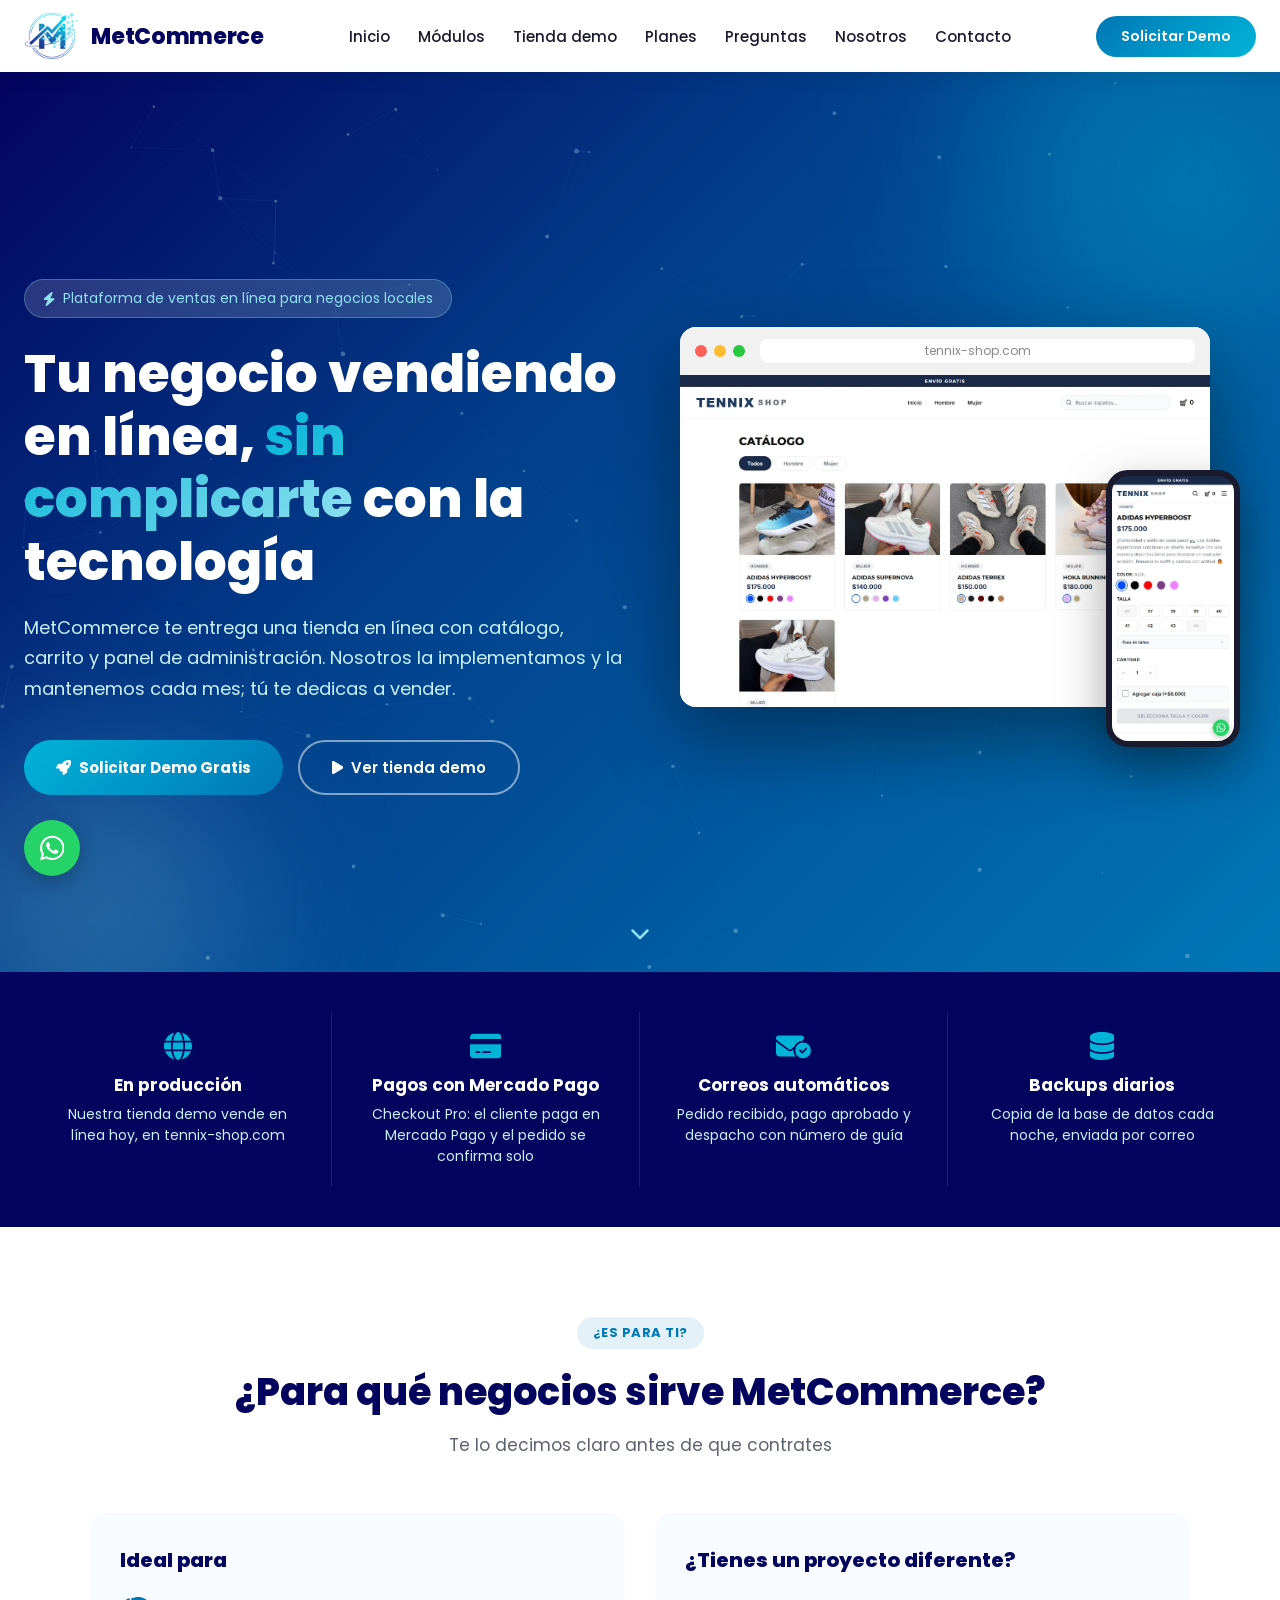
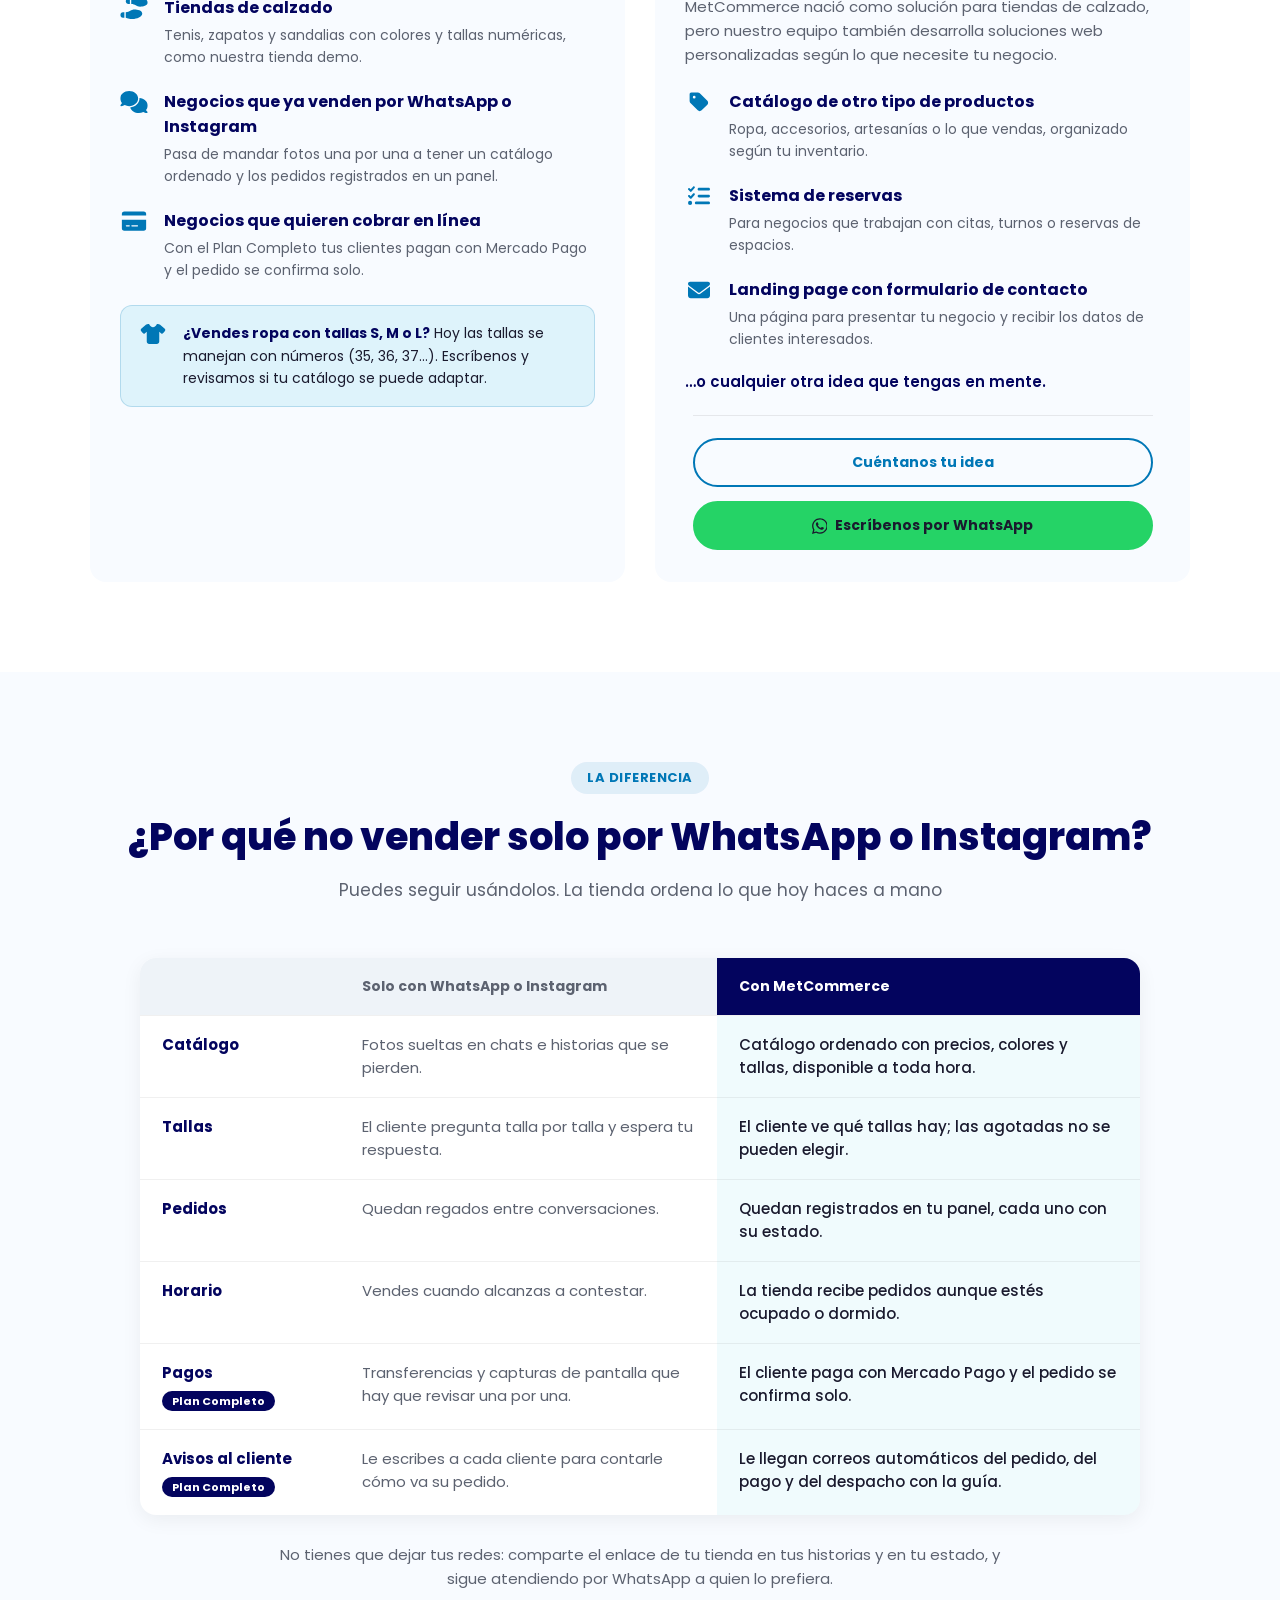
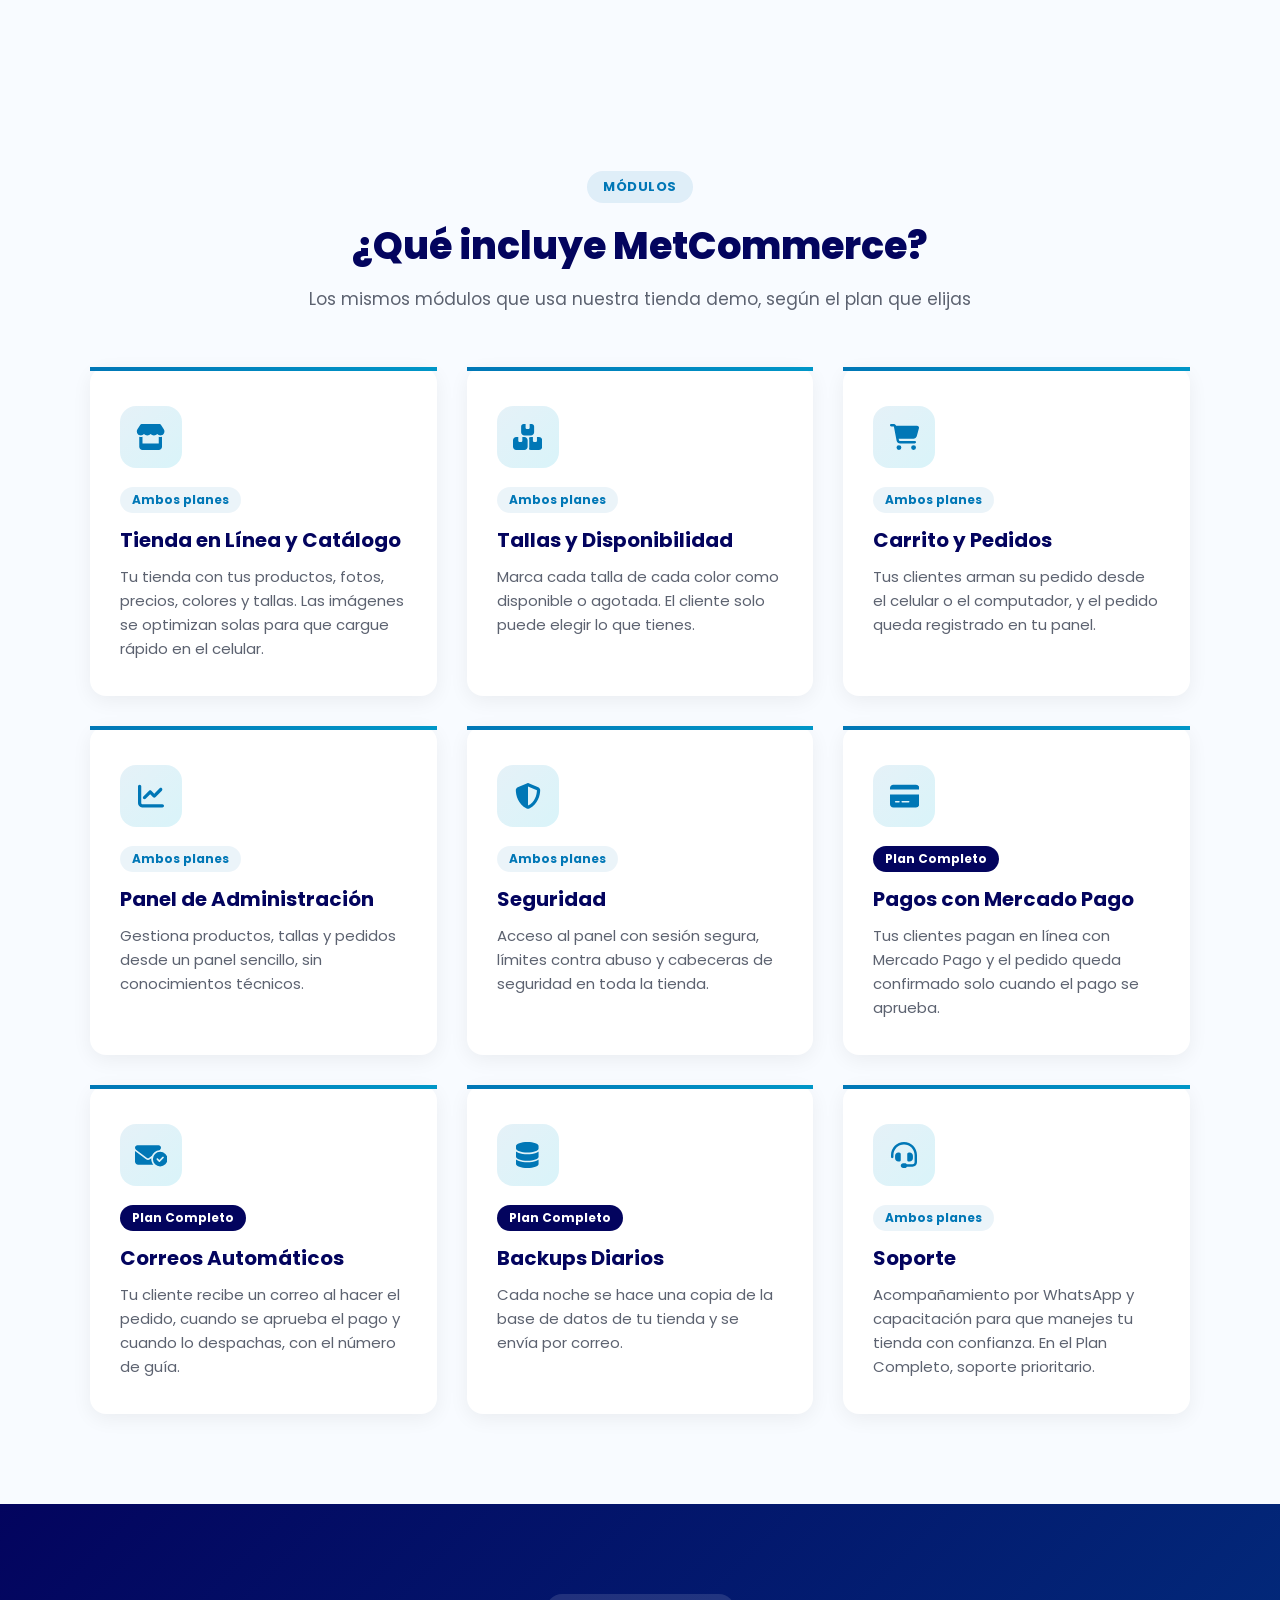
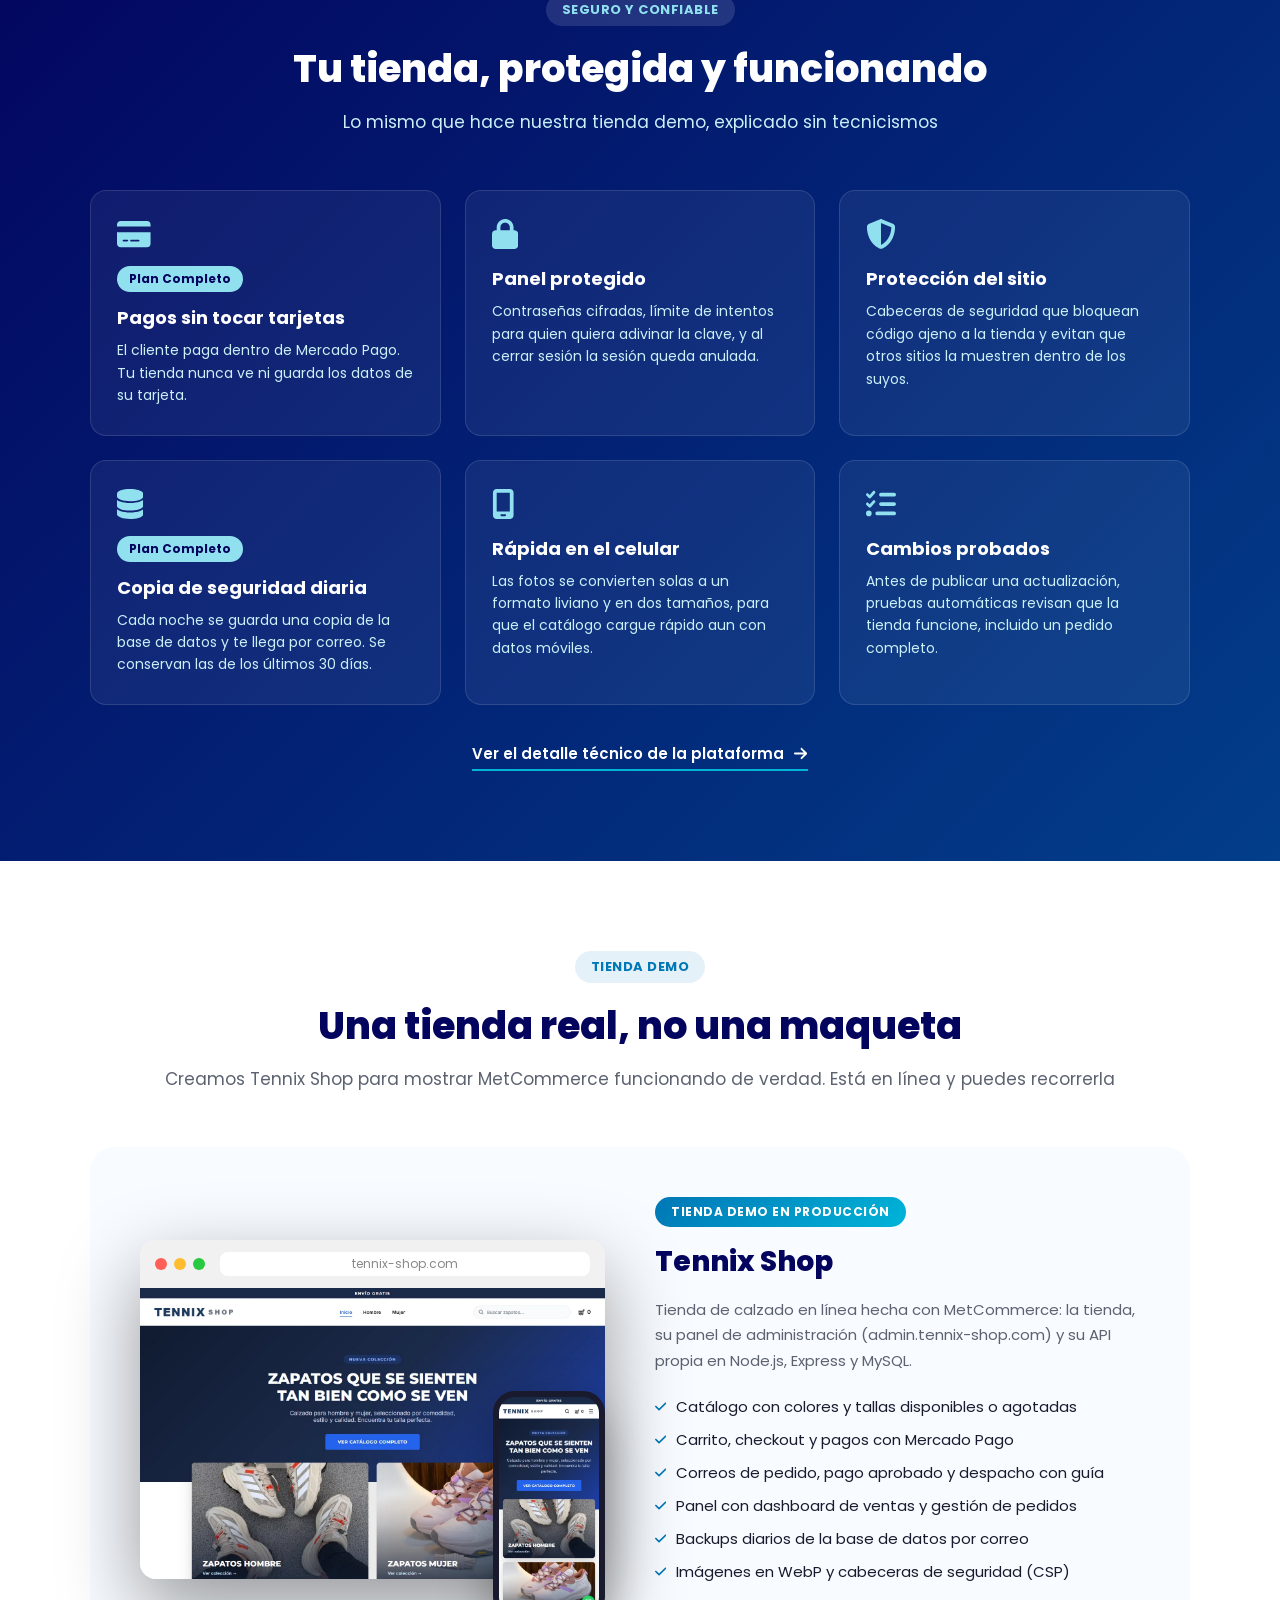
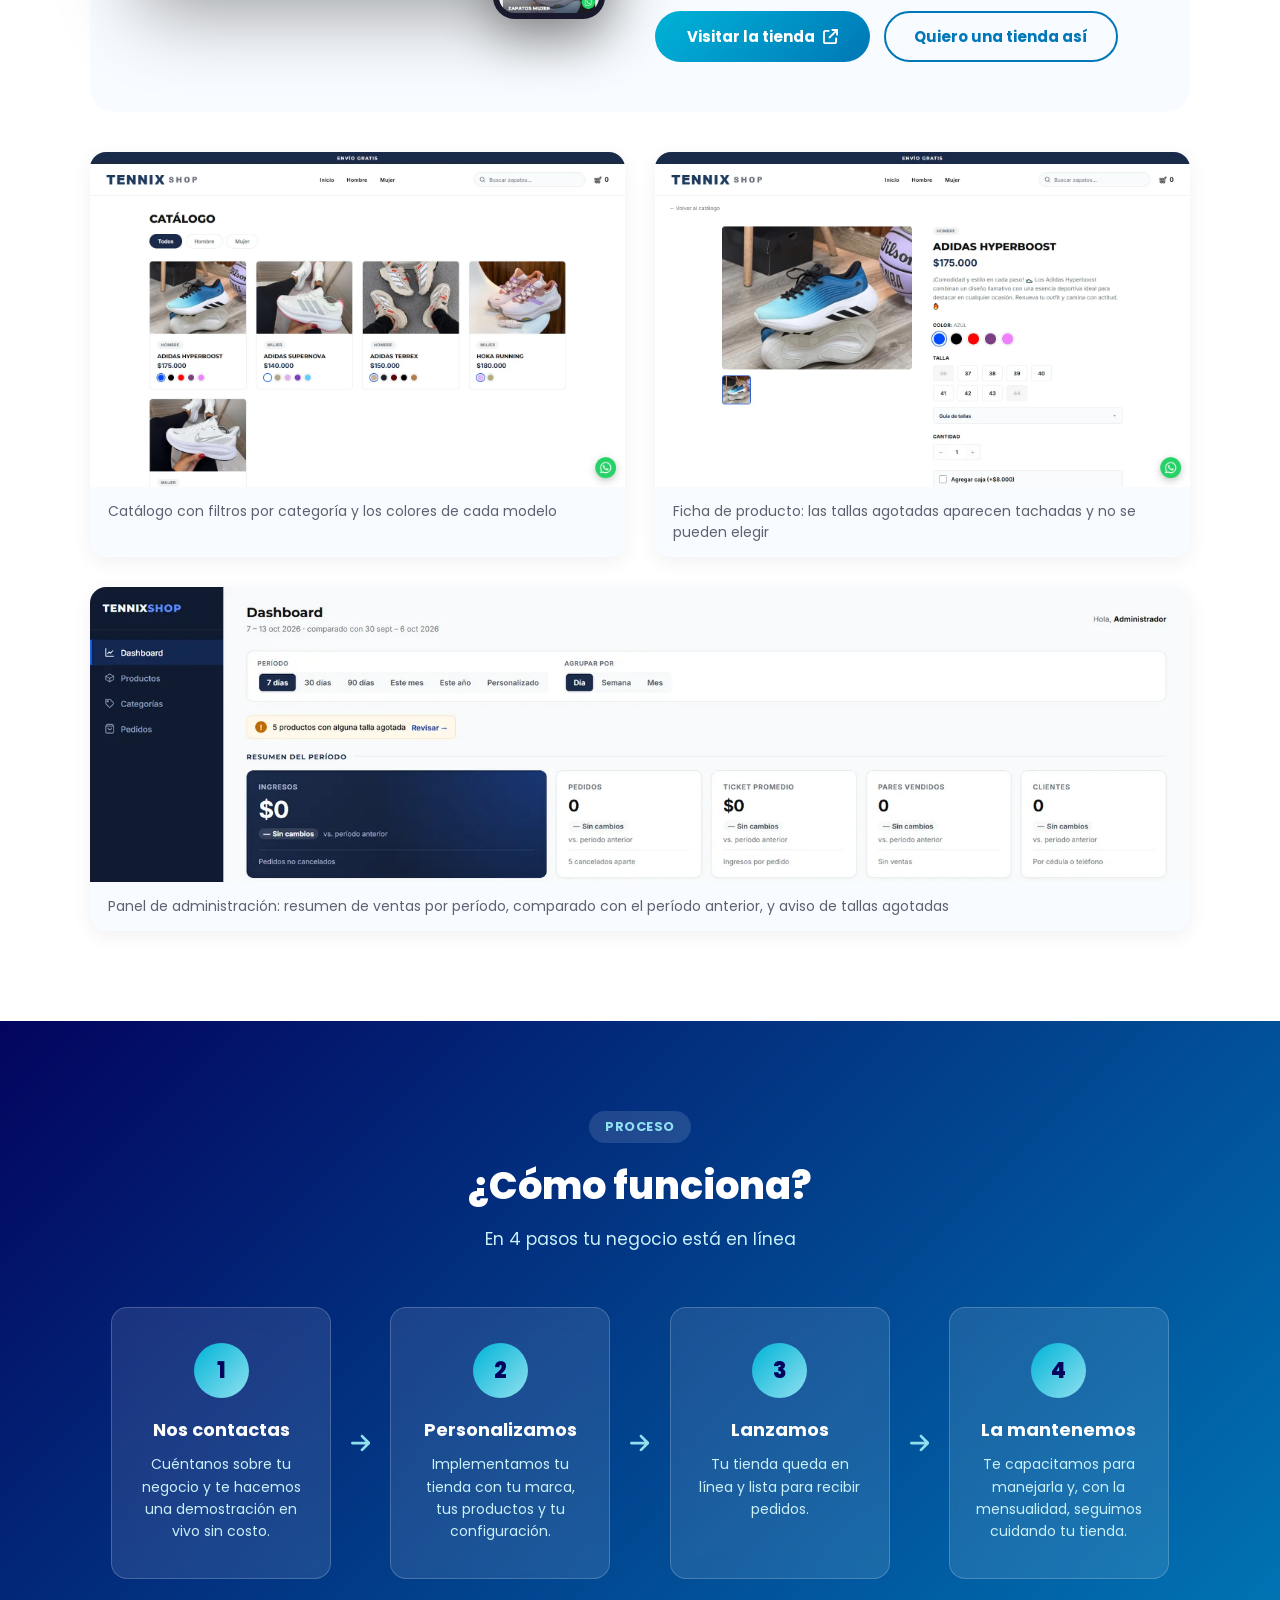
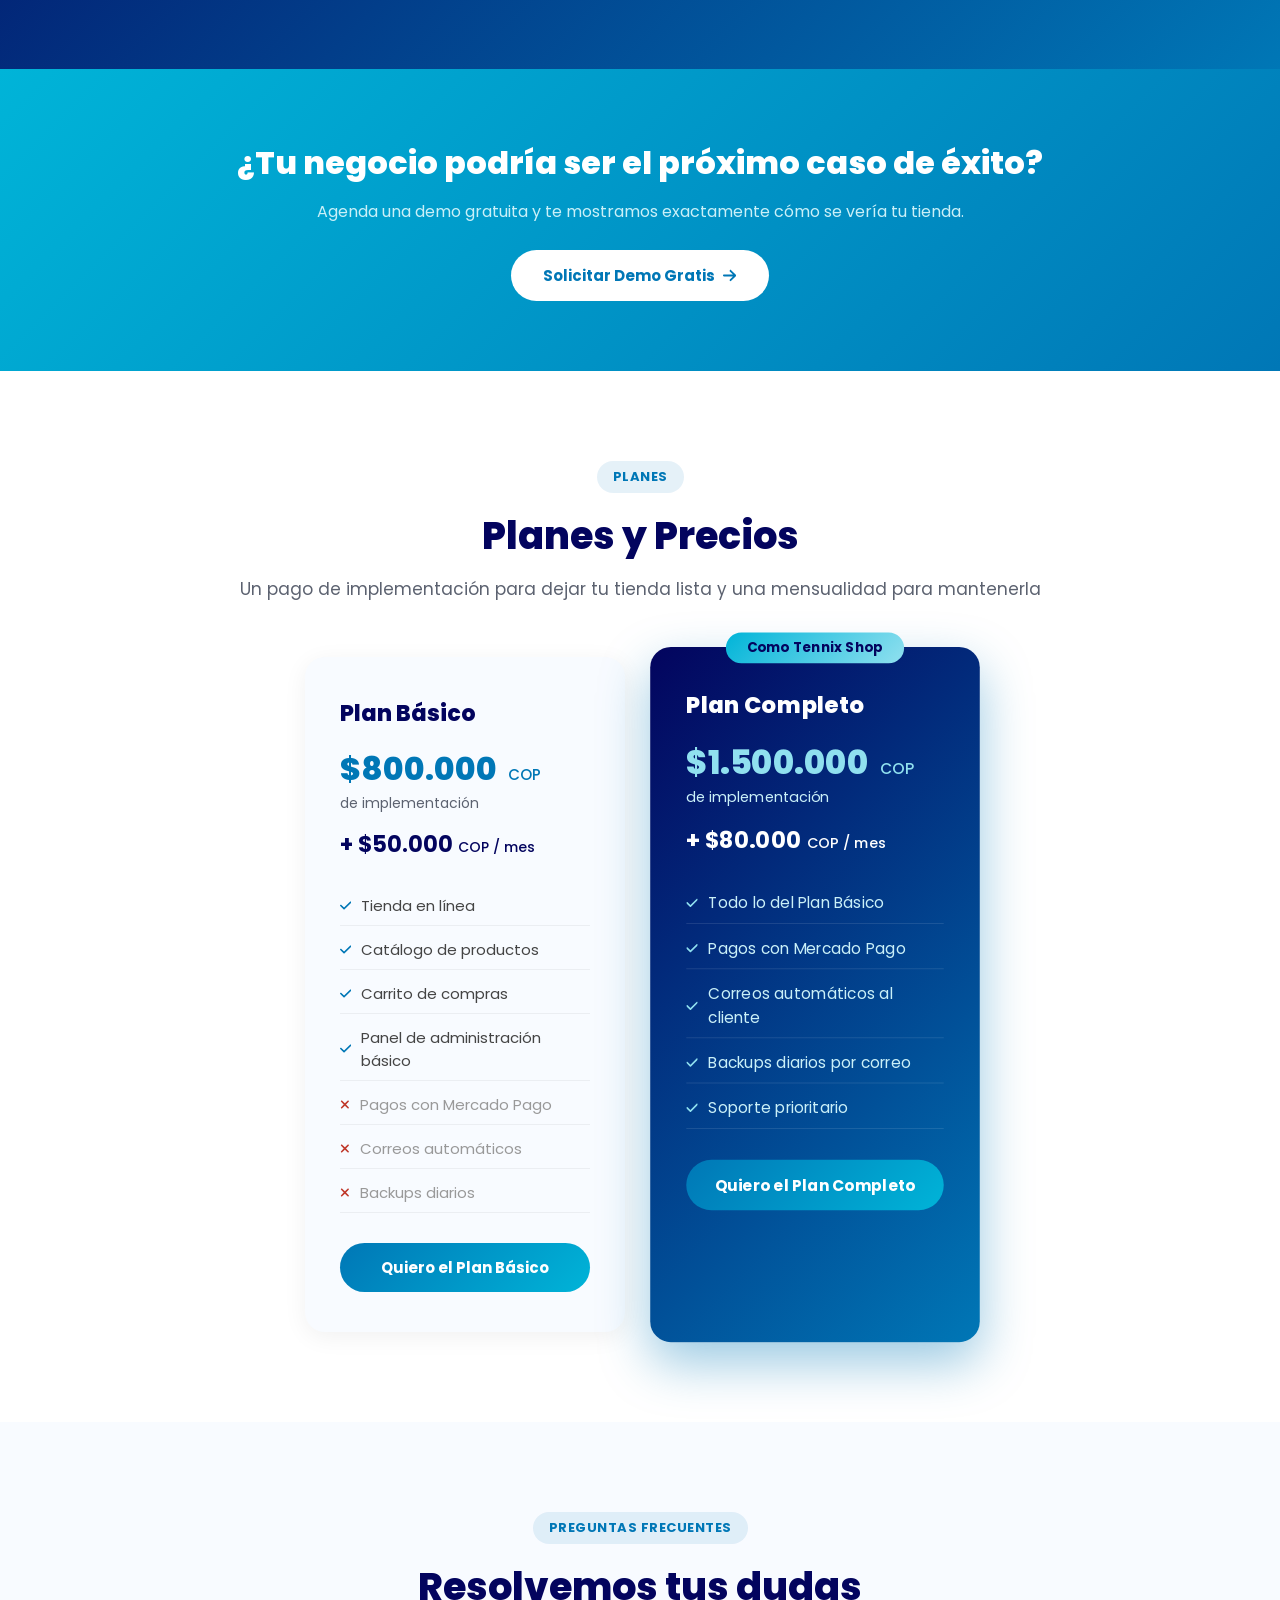
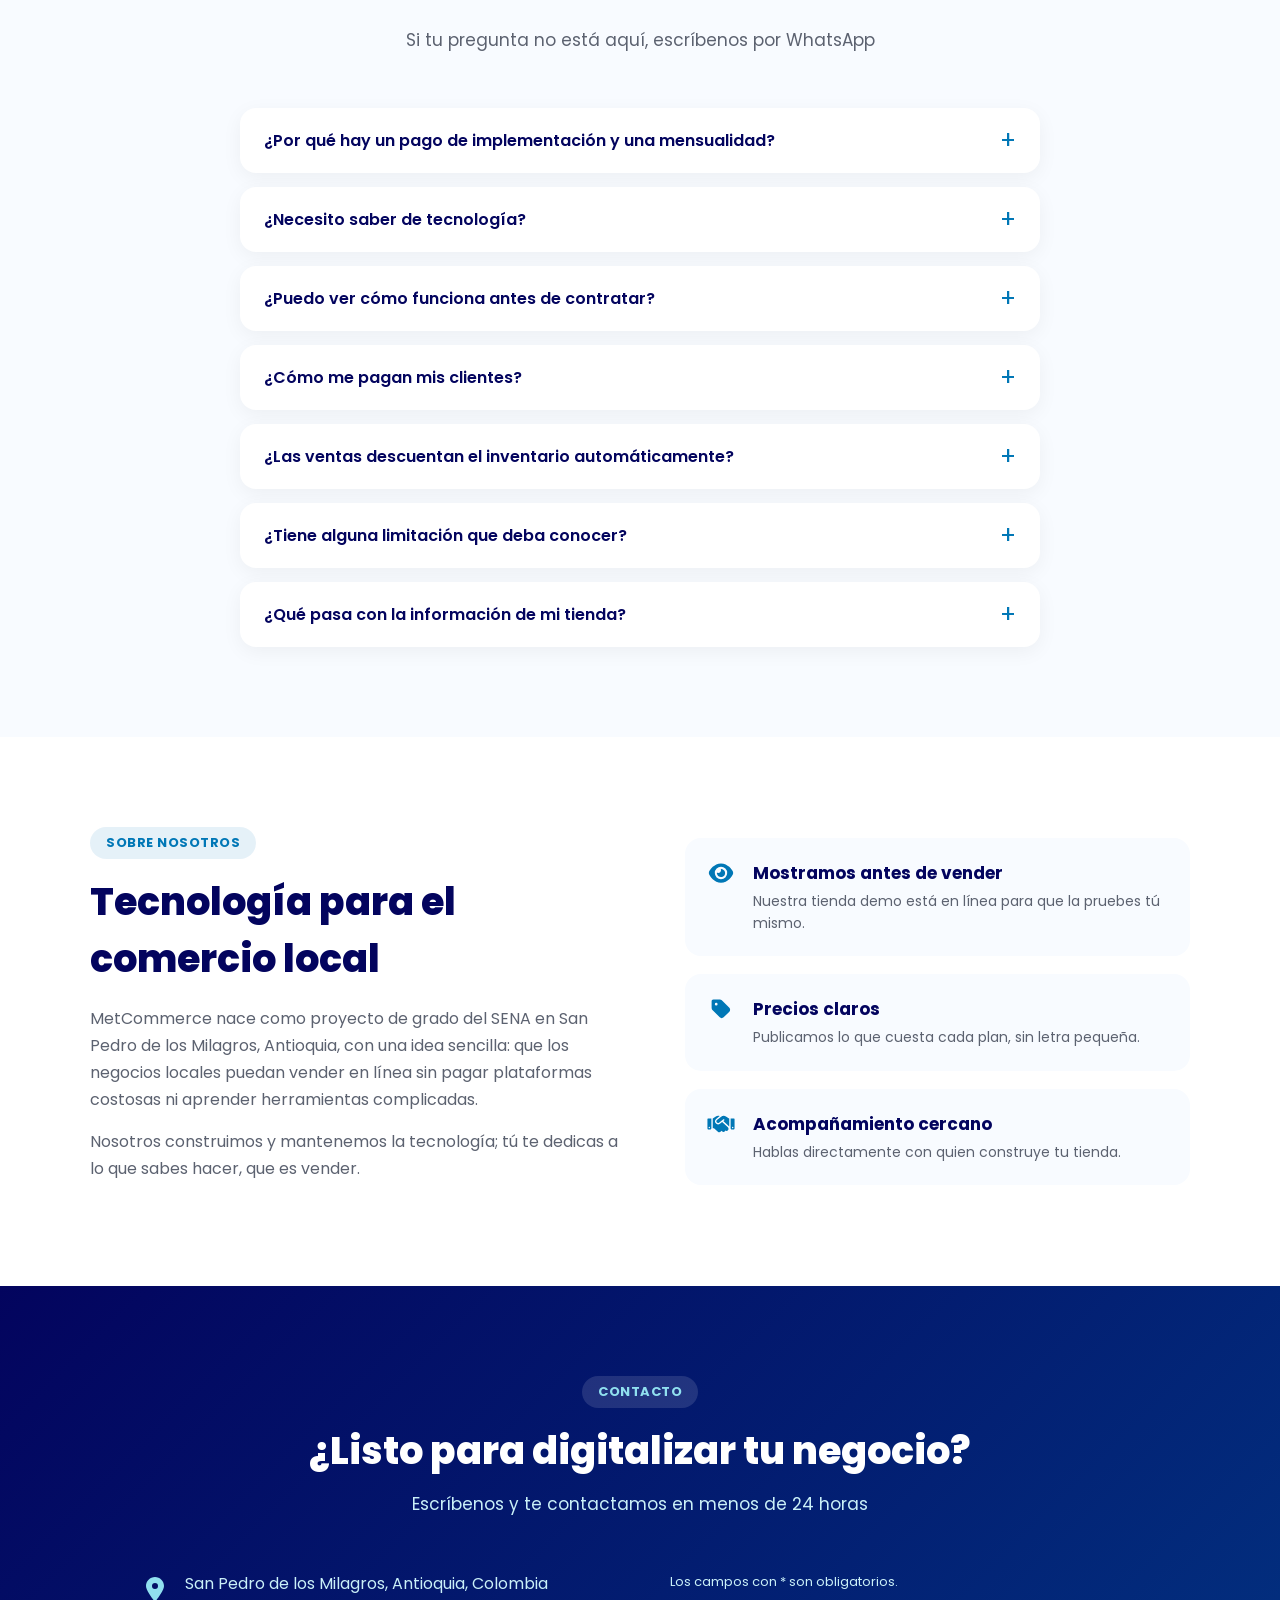
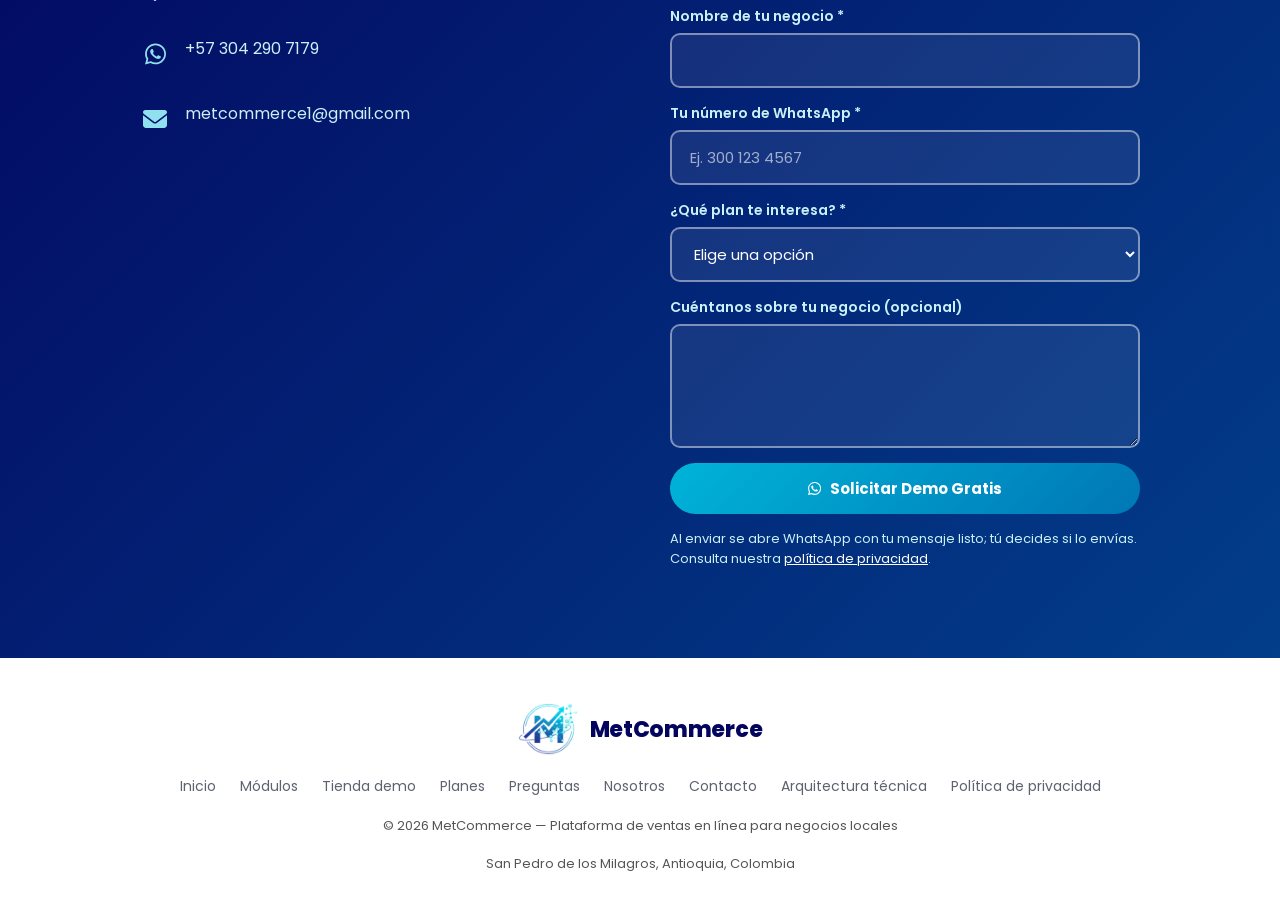
==== commit 2e78d32d: "Agregar analítica con GoatCounter y permitirla en la CSP Carga count.js desde gc.zgo.at en todas las" ====
--- a/index.html
+++ b/index.html
@@ -711,5 +711,7 @@
     </button>
 
     <script src="./script.js" defer></script>
+    <script data-goatcounter="https://metcommerce.goatcounter.com/count"
+            async src="//gc.zgo.at/count.js"></script>
 </body>
 </html>
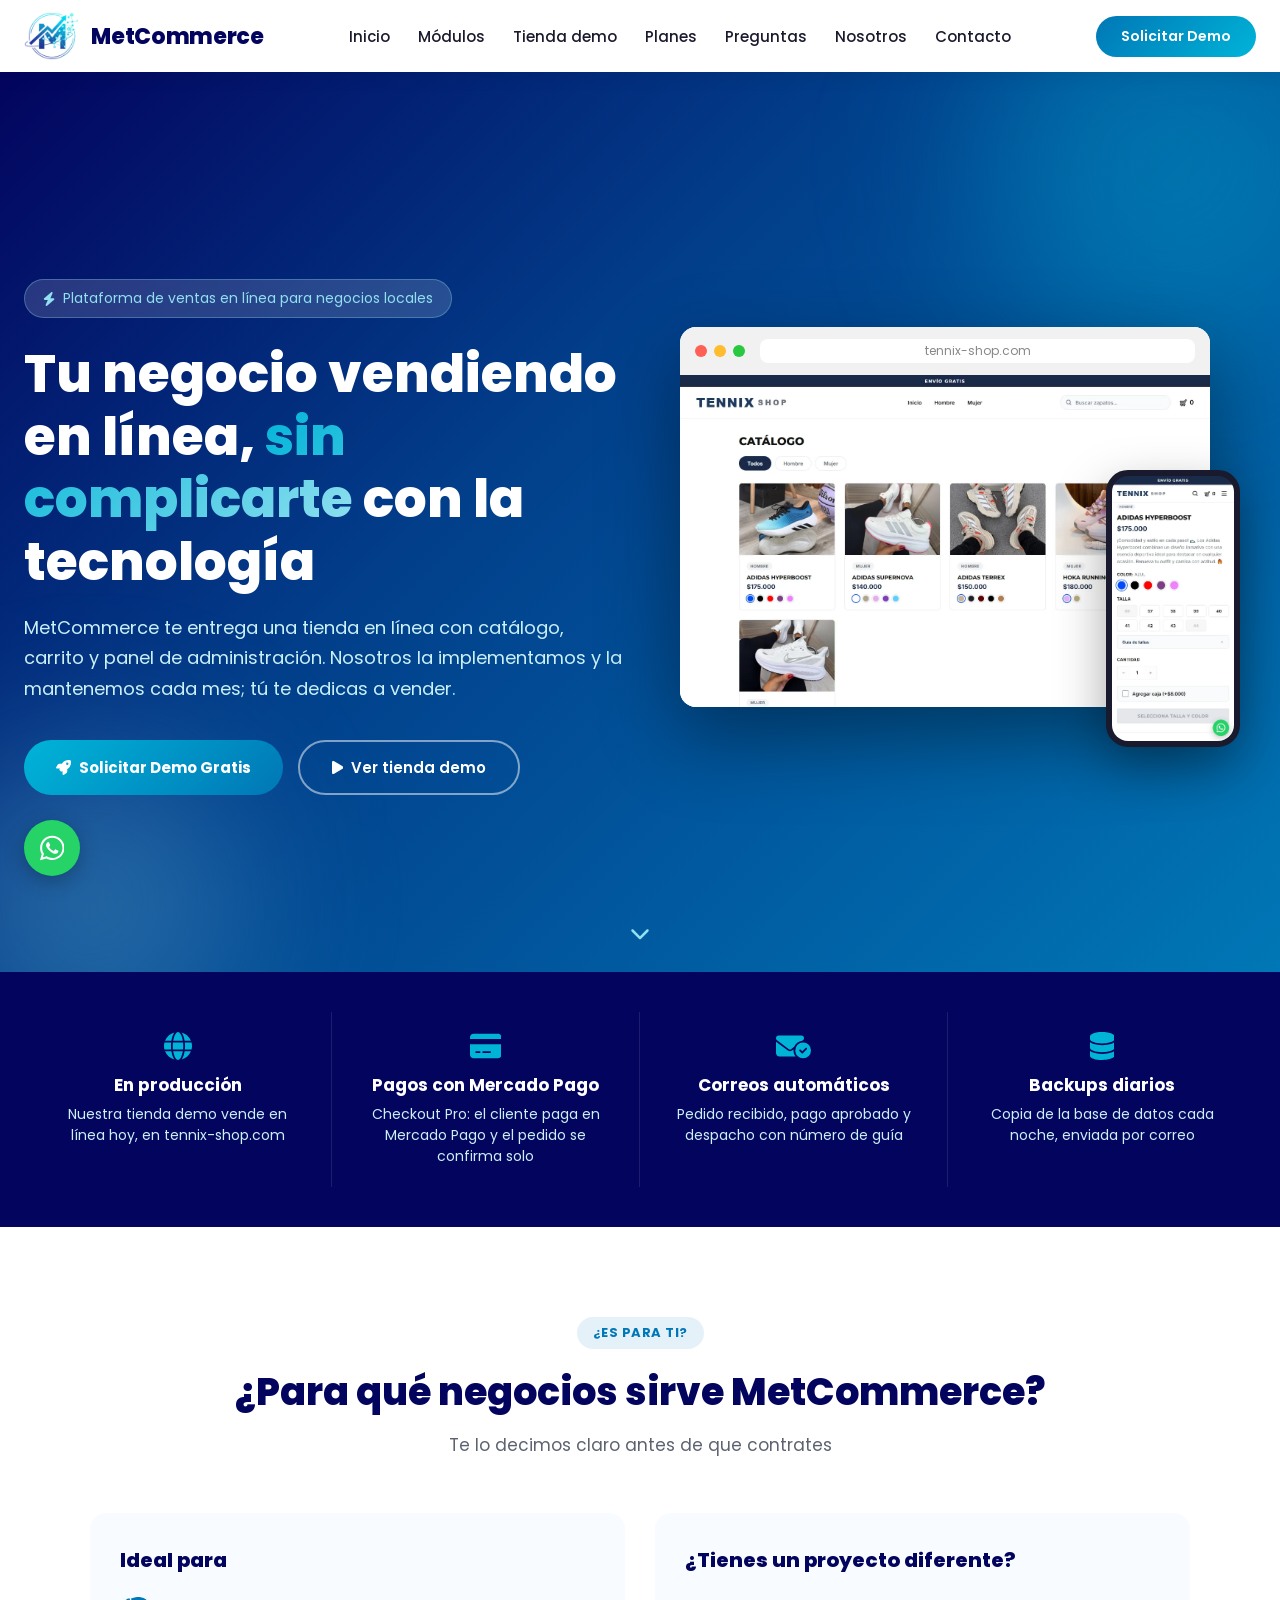
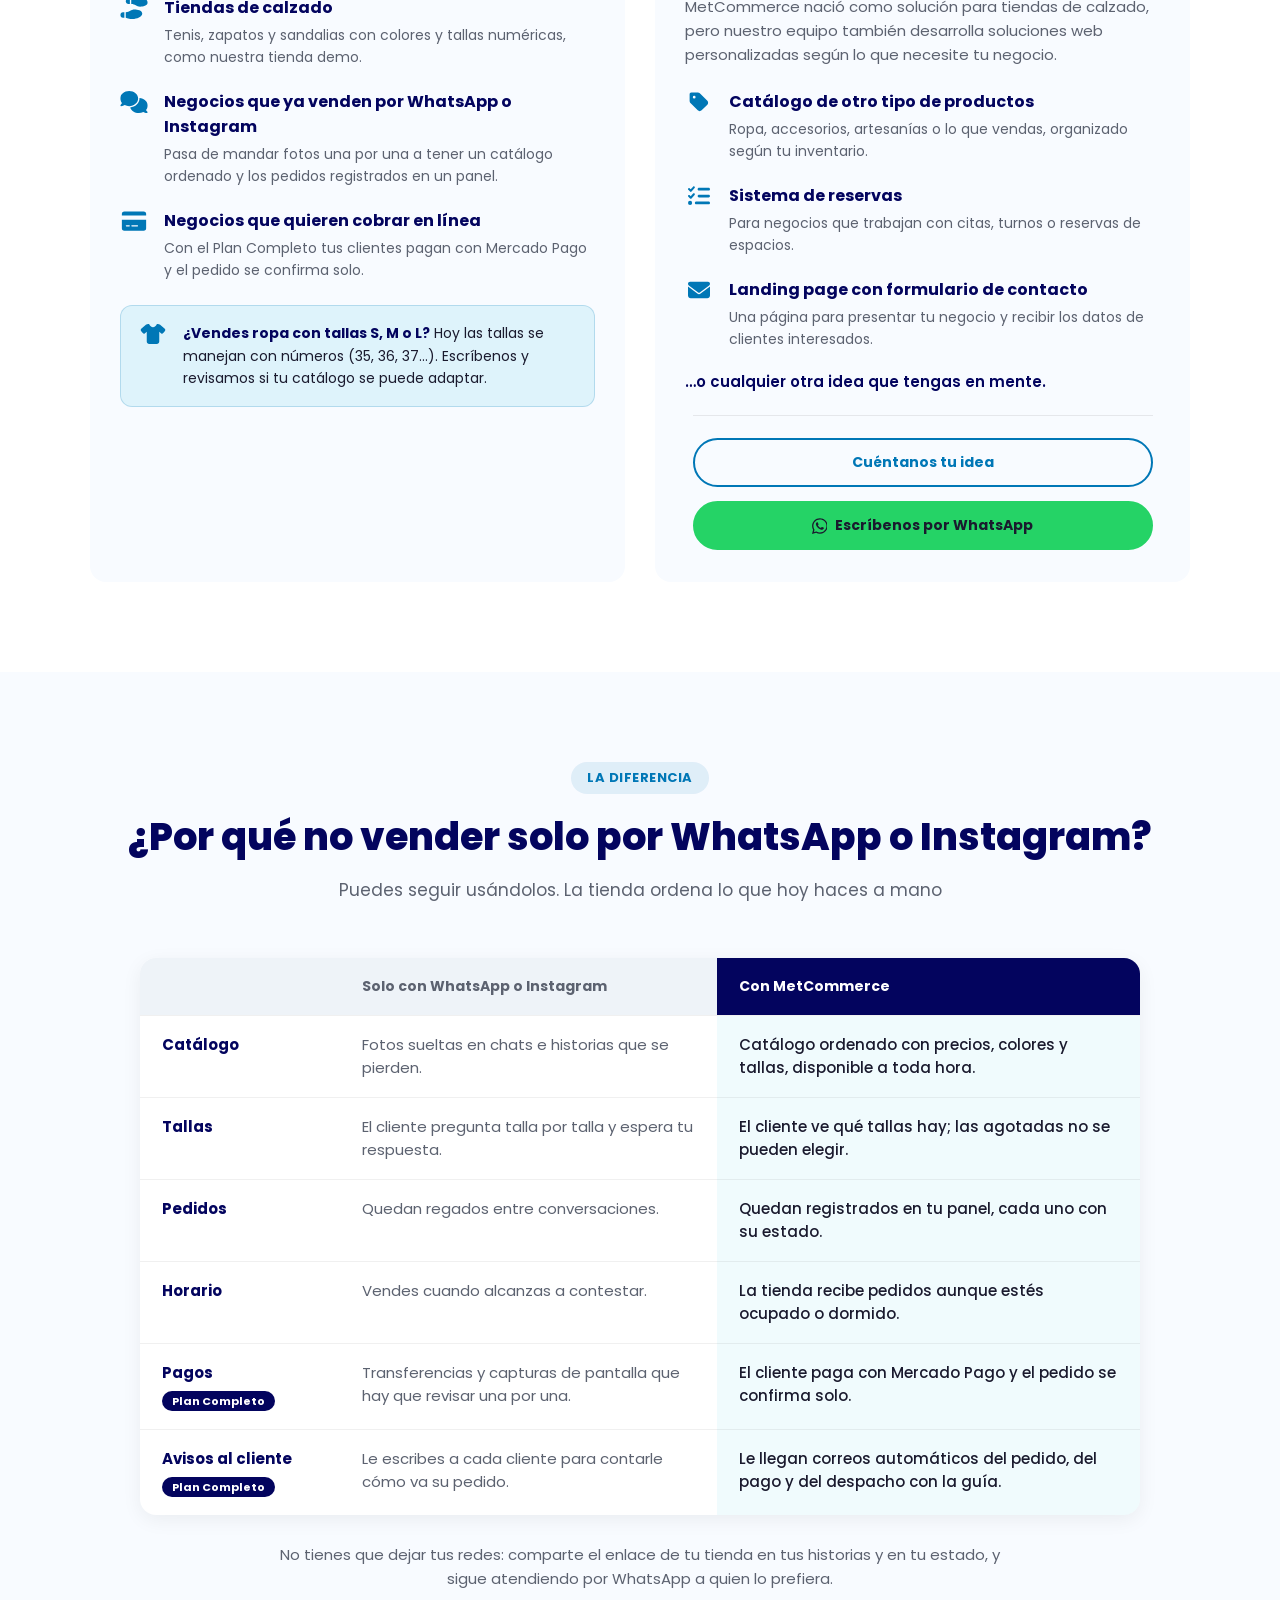
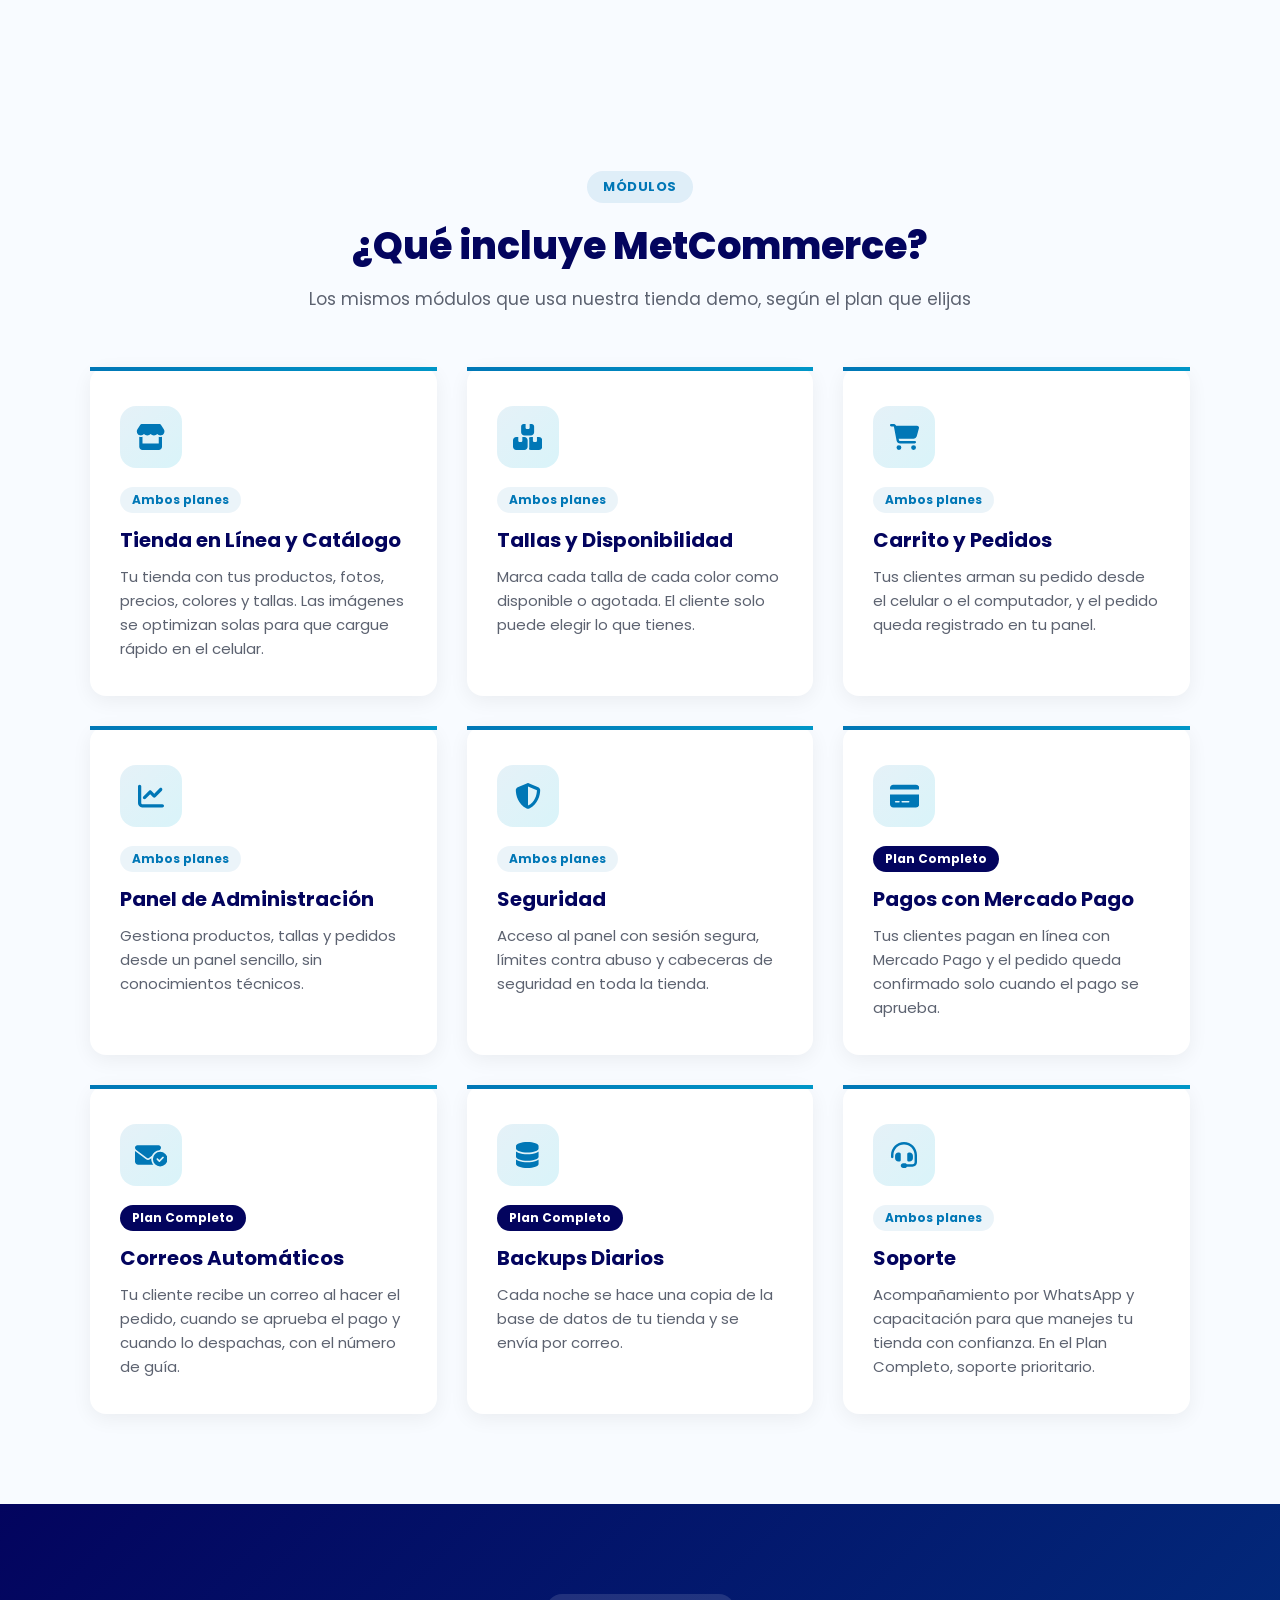
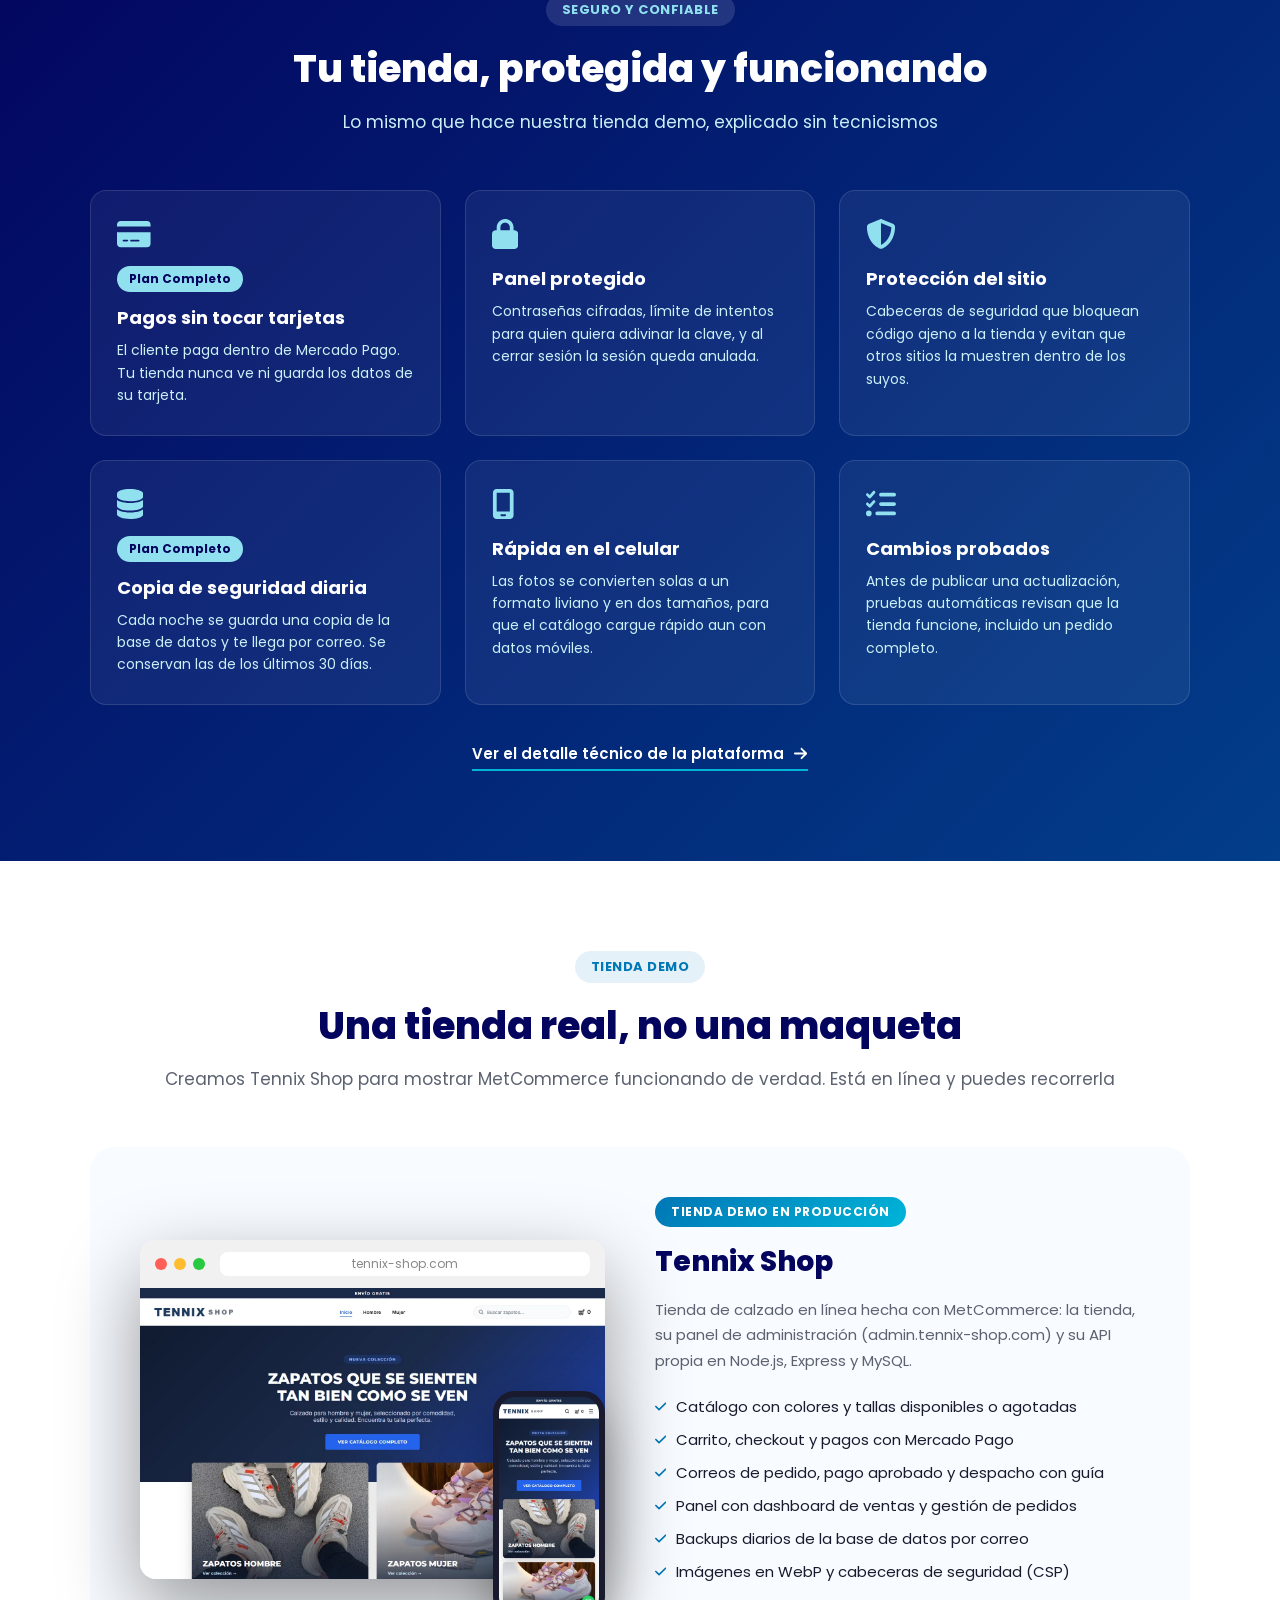
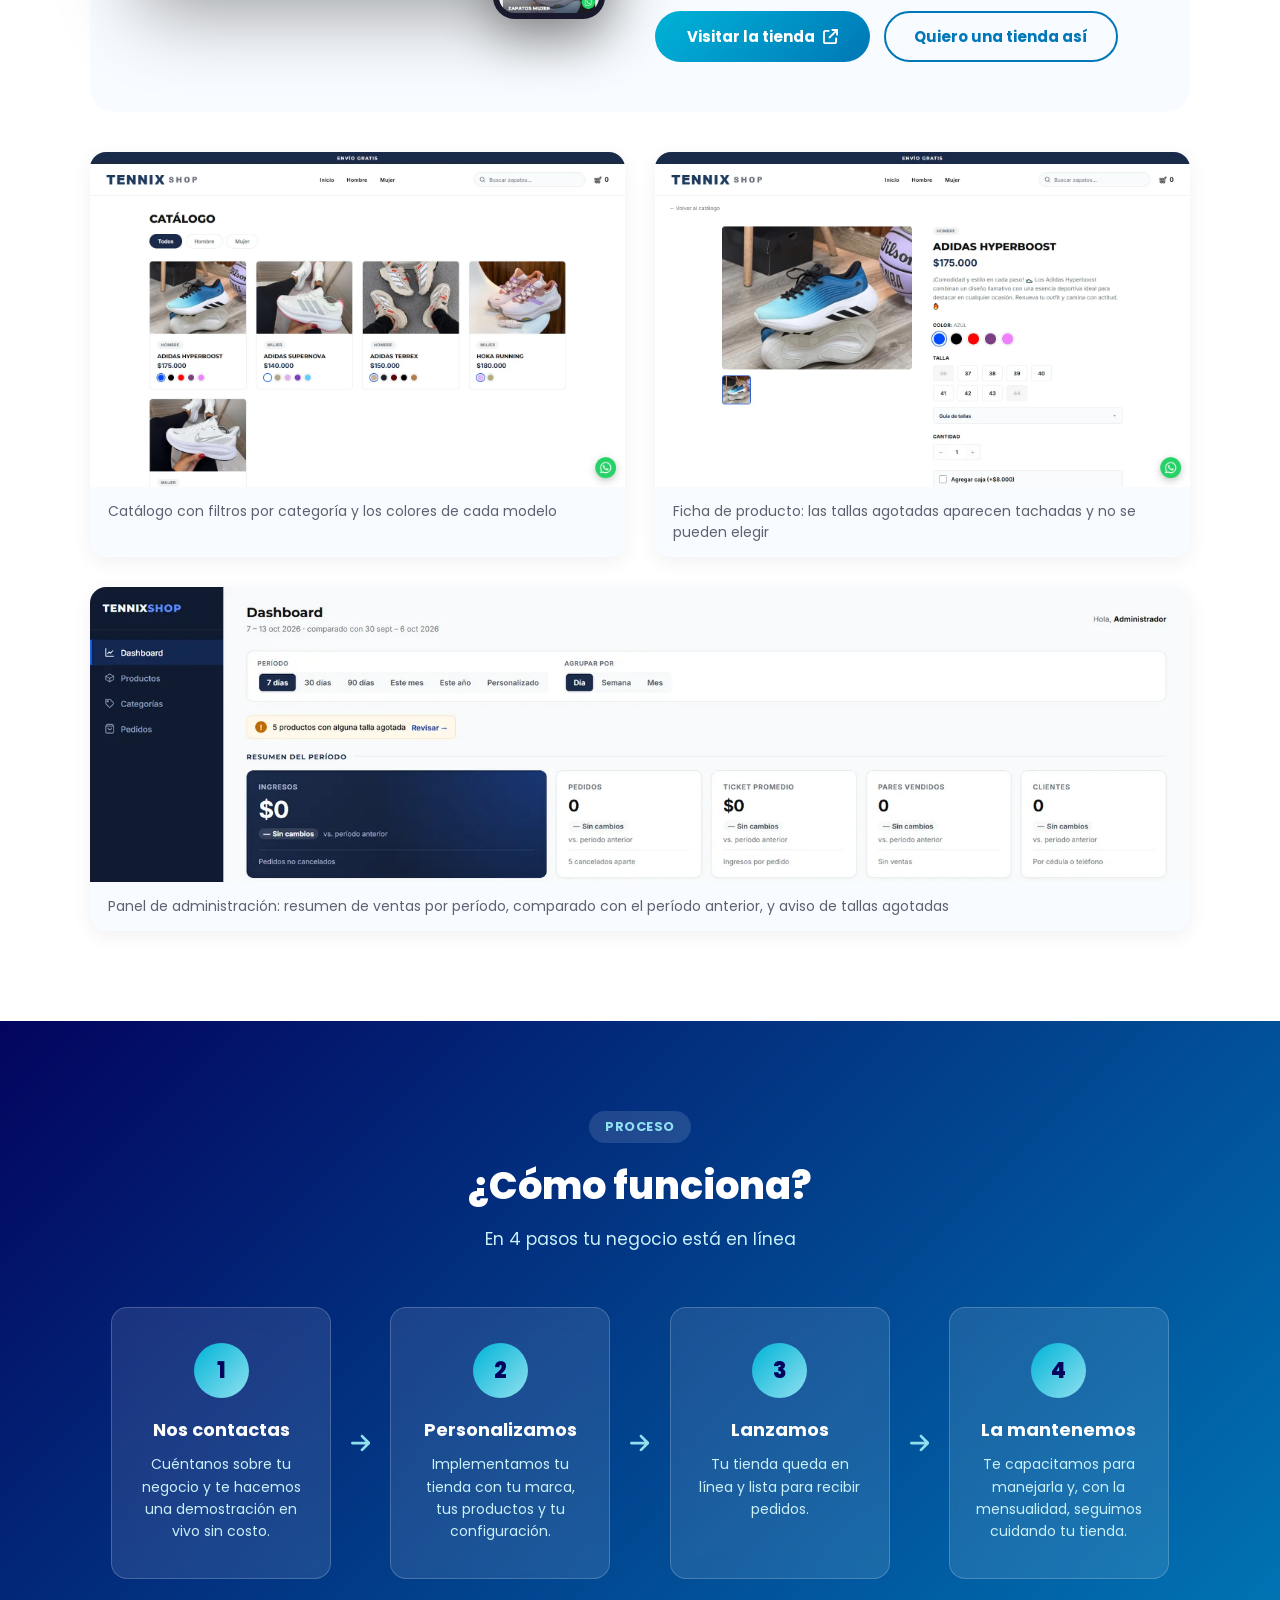
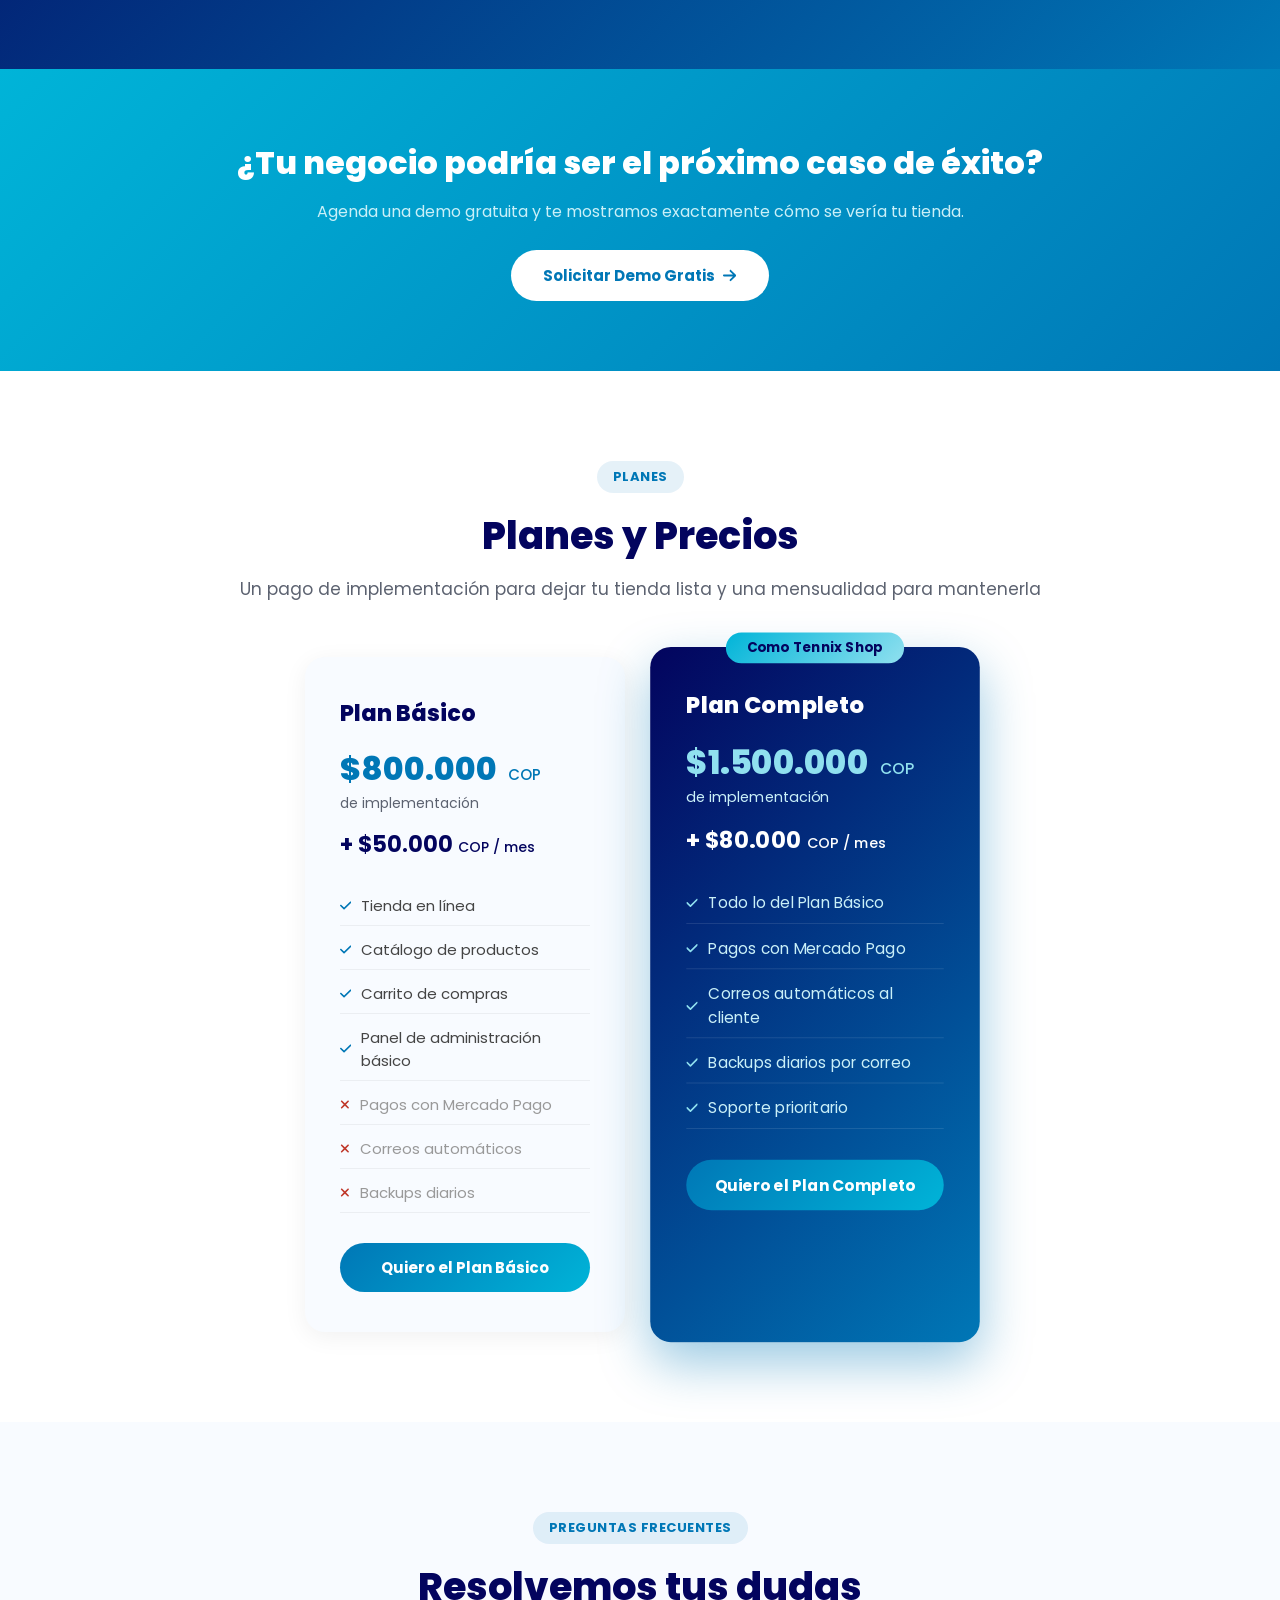
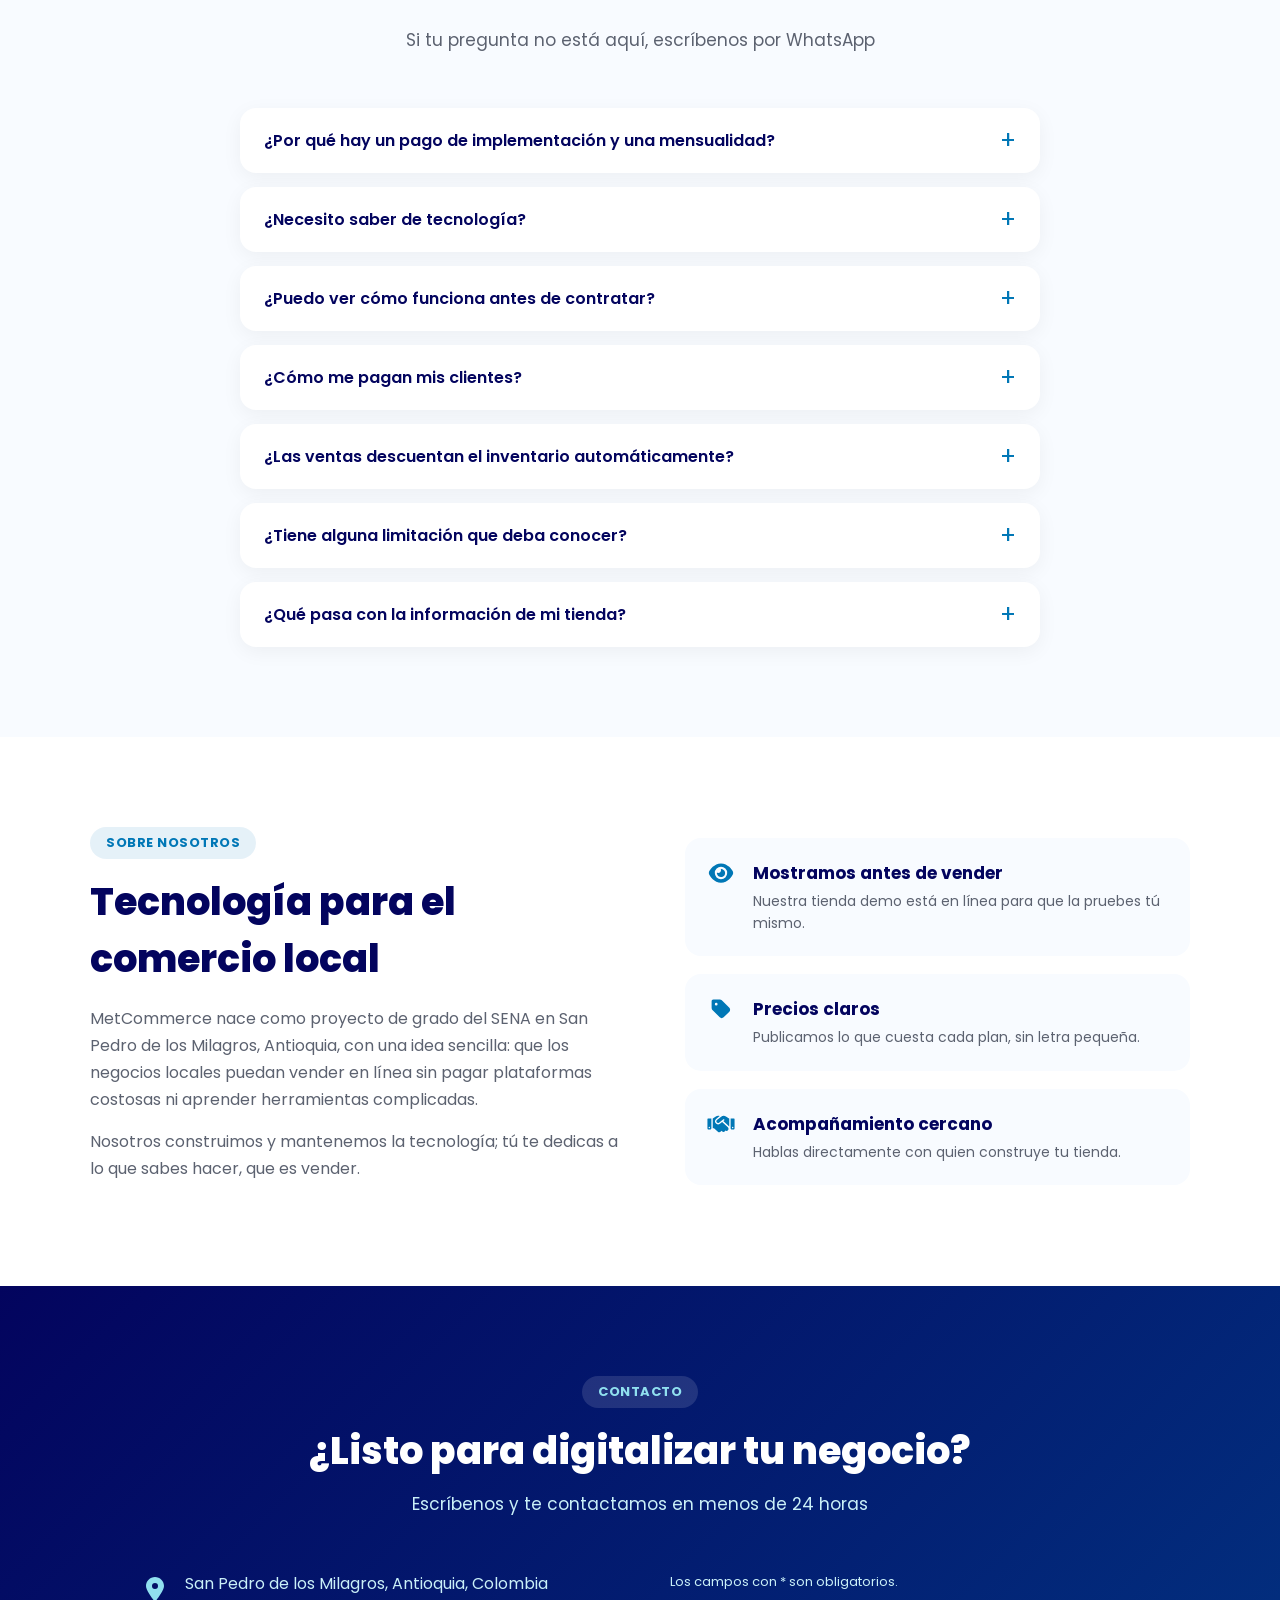
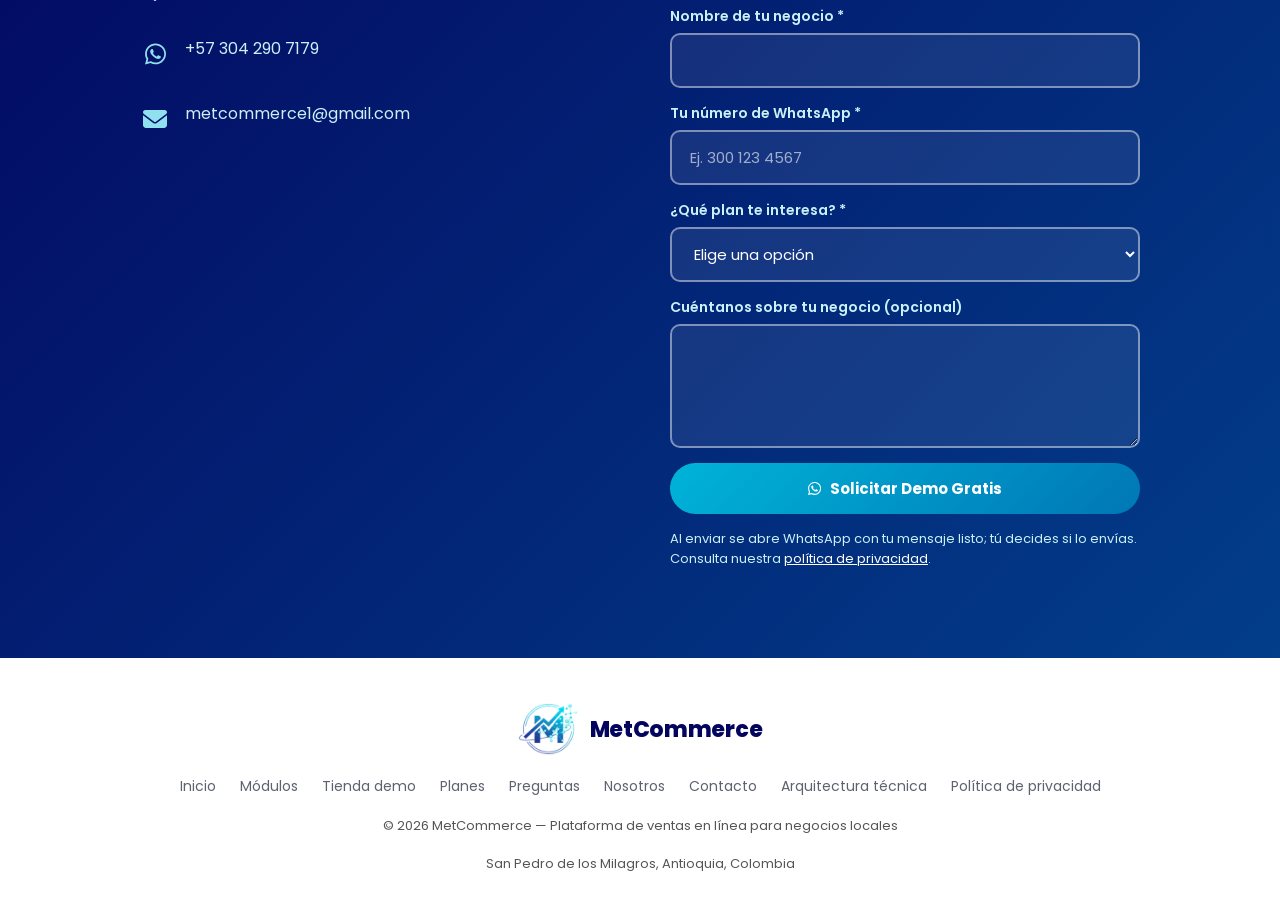
==== commit 80dfbce9: "json-ld" ====
--- a/index.html
+++ b/index.html
@@ -29,6 +29,33 @@
     <link rel="preconnect" href="https://fonts.gstatic.com" crossorigin>
     <link rel="stylesheet" href="https://fonts.googleapis.com/css2?family=Poppins:wght@400;500;600;700;800&display=swap">
     <link rel="stylesheet" href="./styles.css">
+
+    <!-- Datos estructurados para buscadores. Son bloques de datos, no scripts: la CSP no los bloquea. -->
+    <script type="application/ld+json">
+    {
+        "@context": "https://schema.org",
+        "@type": "Organization",
+        "name": "MetCommerce",
+        "url": "https://metcommerce.netlify.app",
+        "logo": "https://metcommerce.netlify.app/img/logo-icono.webp",
+        "description": "Plataforma de comercio electrónico para tiendas colombianas — tienda en línea lista, mantenida y segura.",
+        "contactPoint": {
+            "@type": "ContactPoint",
+            "contactType": "Customer Service",
+            "availableLanguage": "Spanish",
+            "telephone": "+57 304 290 7179",
+            "url": "https://wa.me/573042907179"
+        }
+    }
+    </script>
+    <script type="application/ld+json">
+    {
+        "@context": "https://schema.org",
+        "@type": "WebSite",
+        "name": "MetCommerce",
+        "url": "https://metcommerce.netlify.app"
+    }
+    </script>
 </head>
 <body>
 
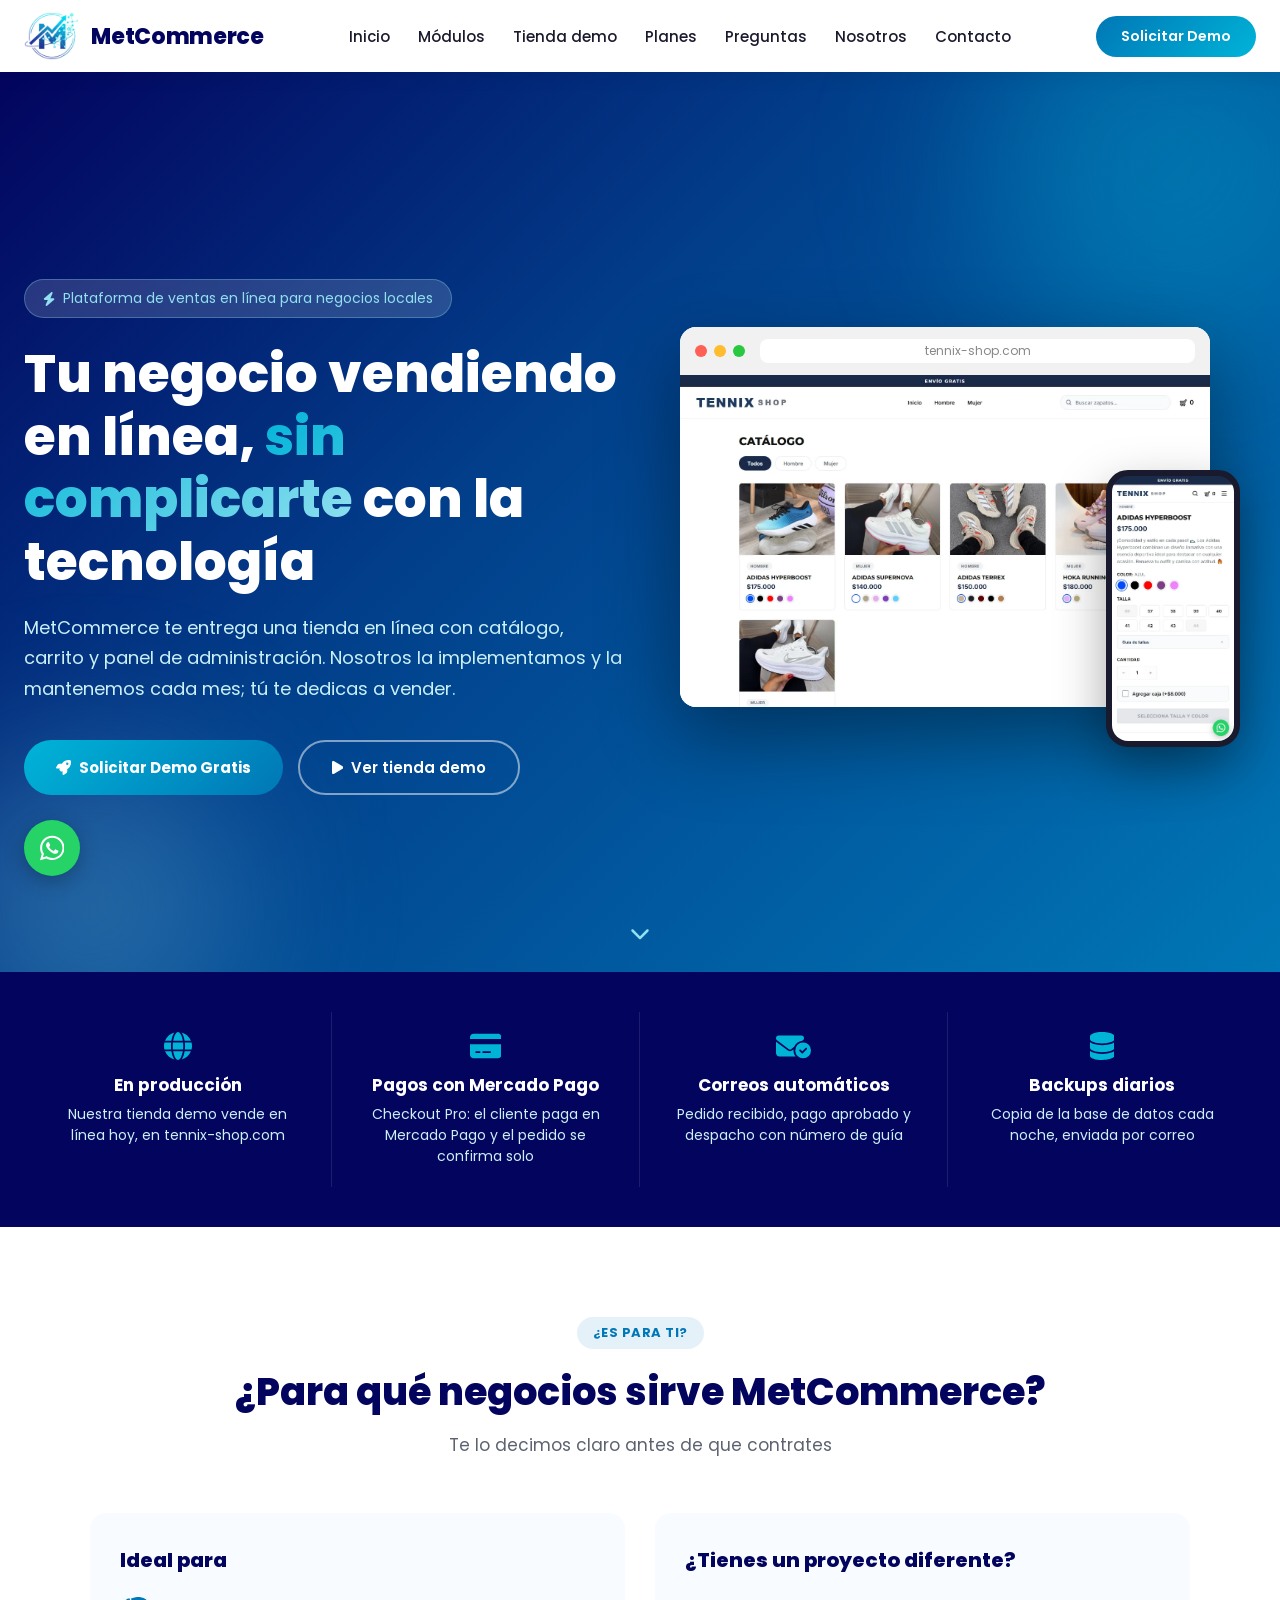
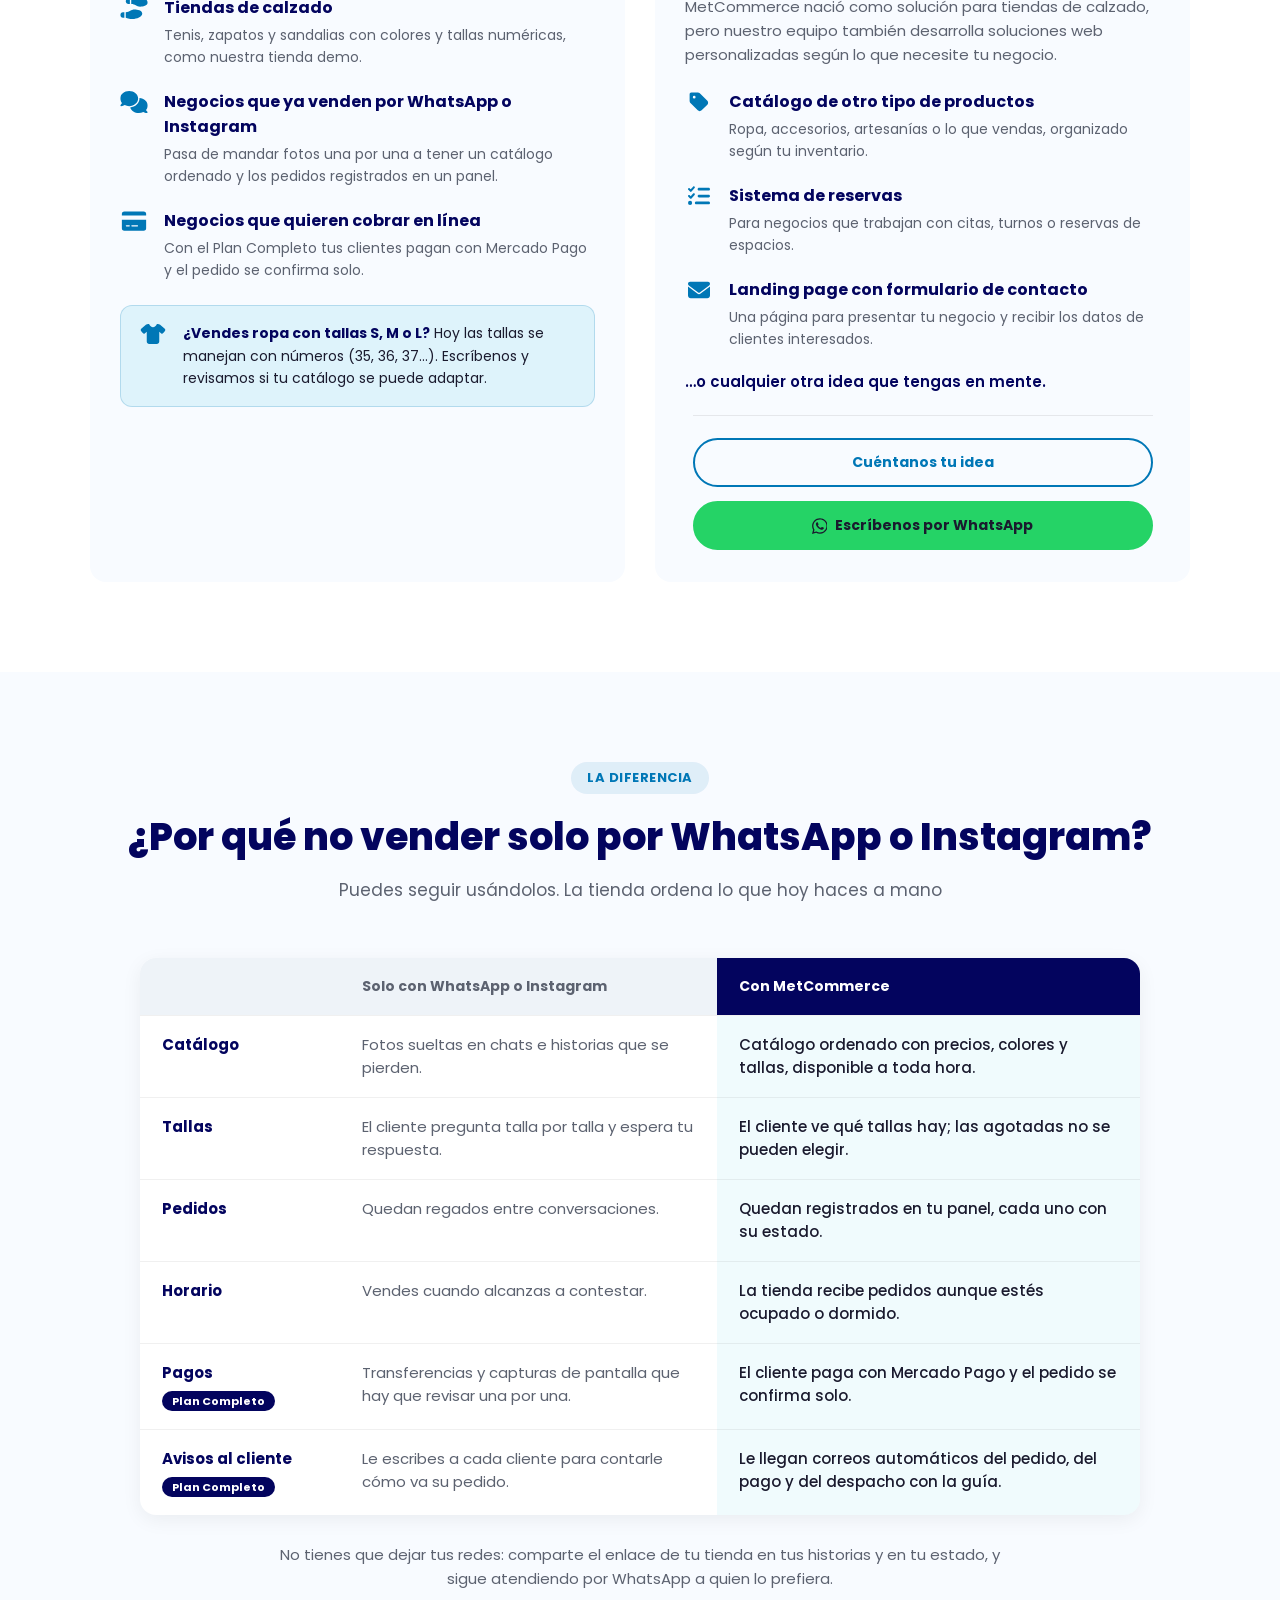
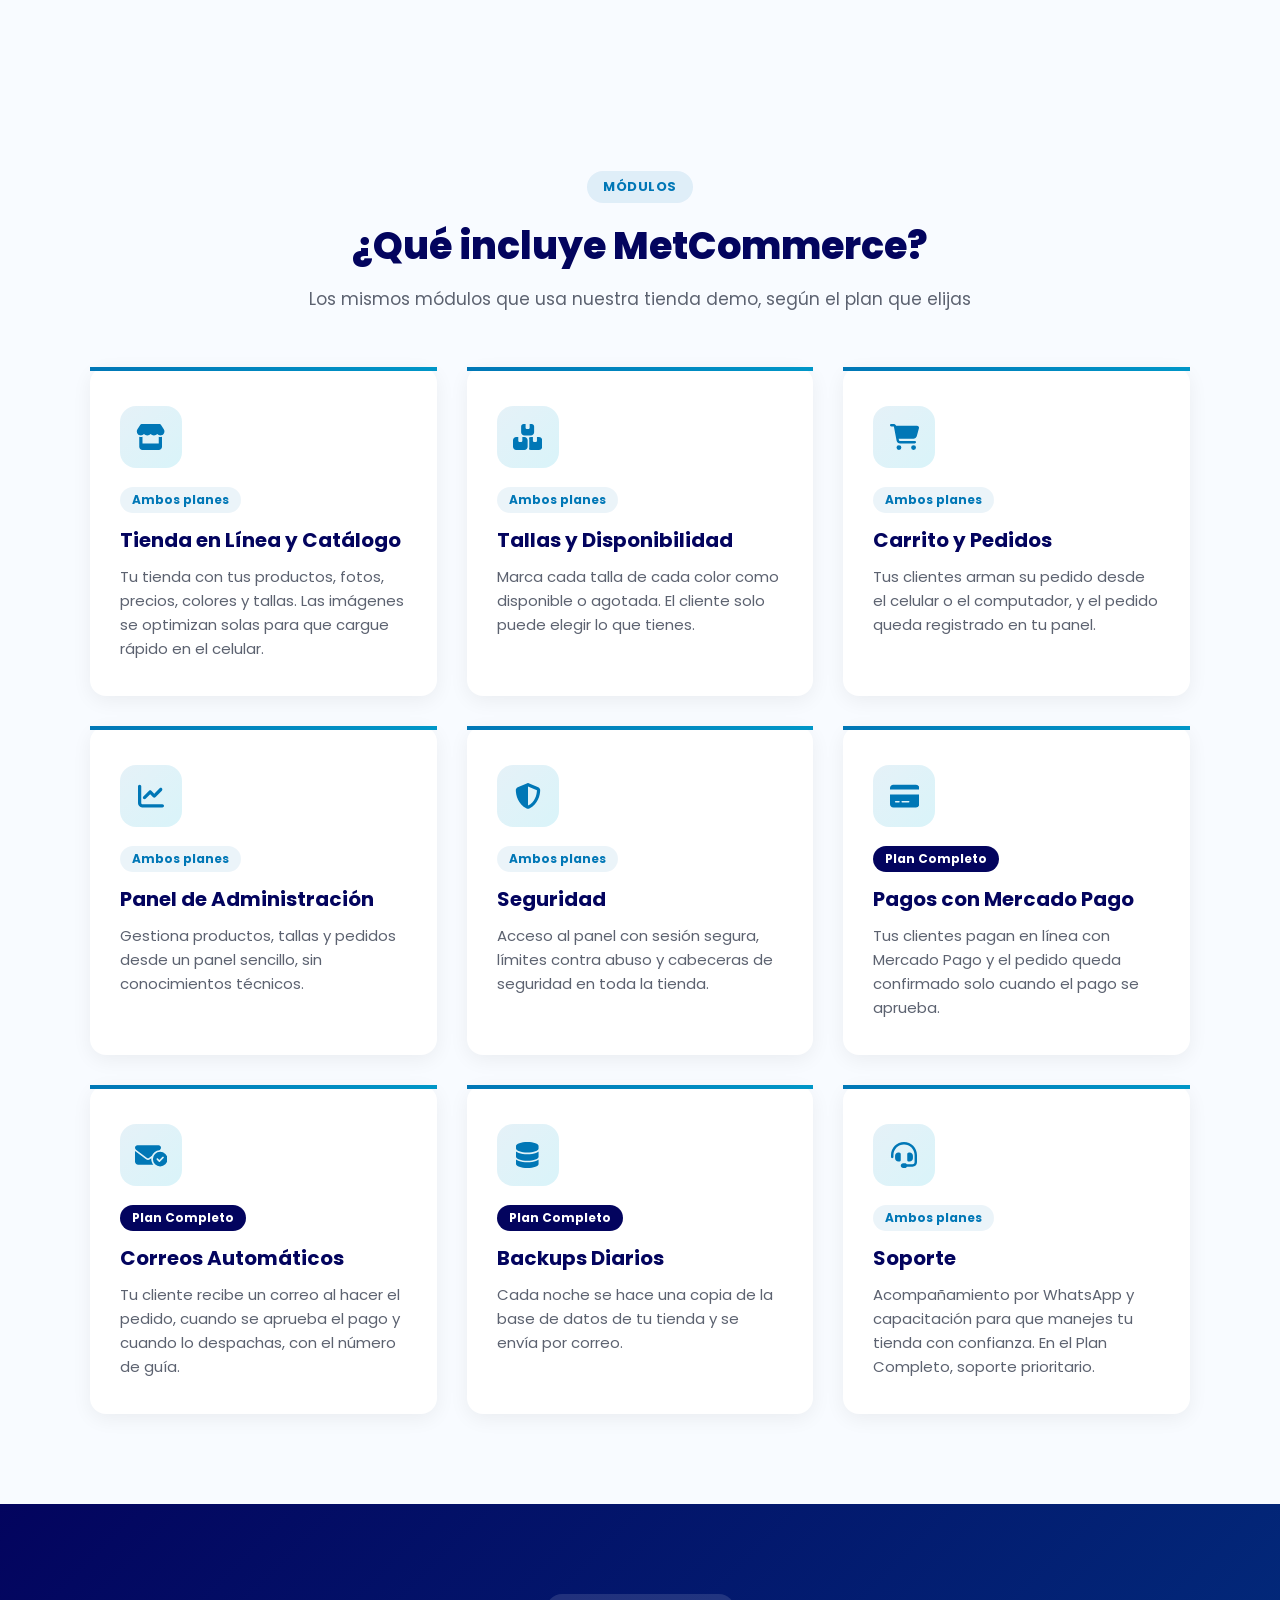
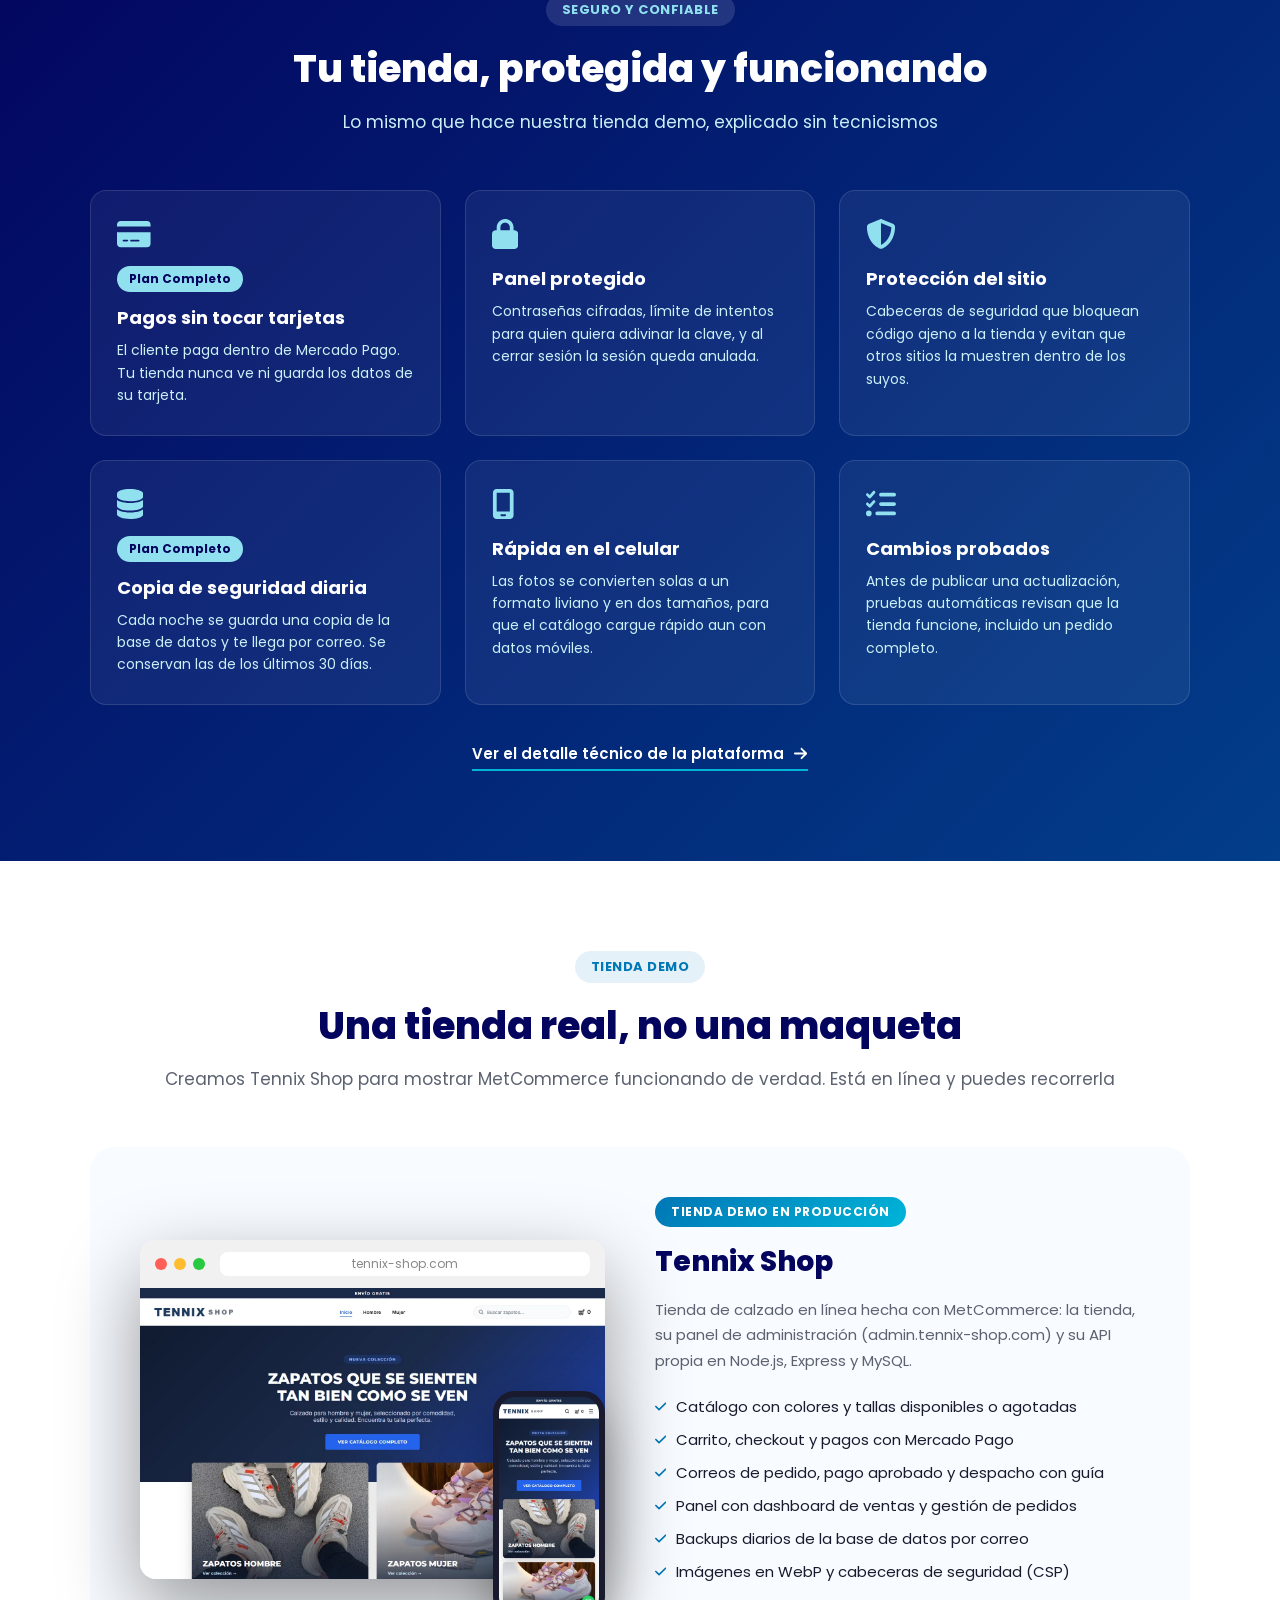
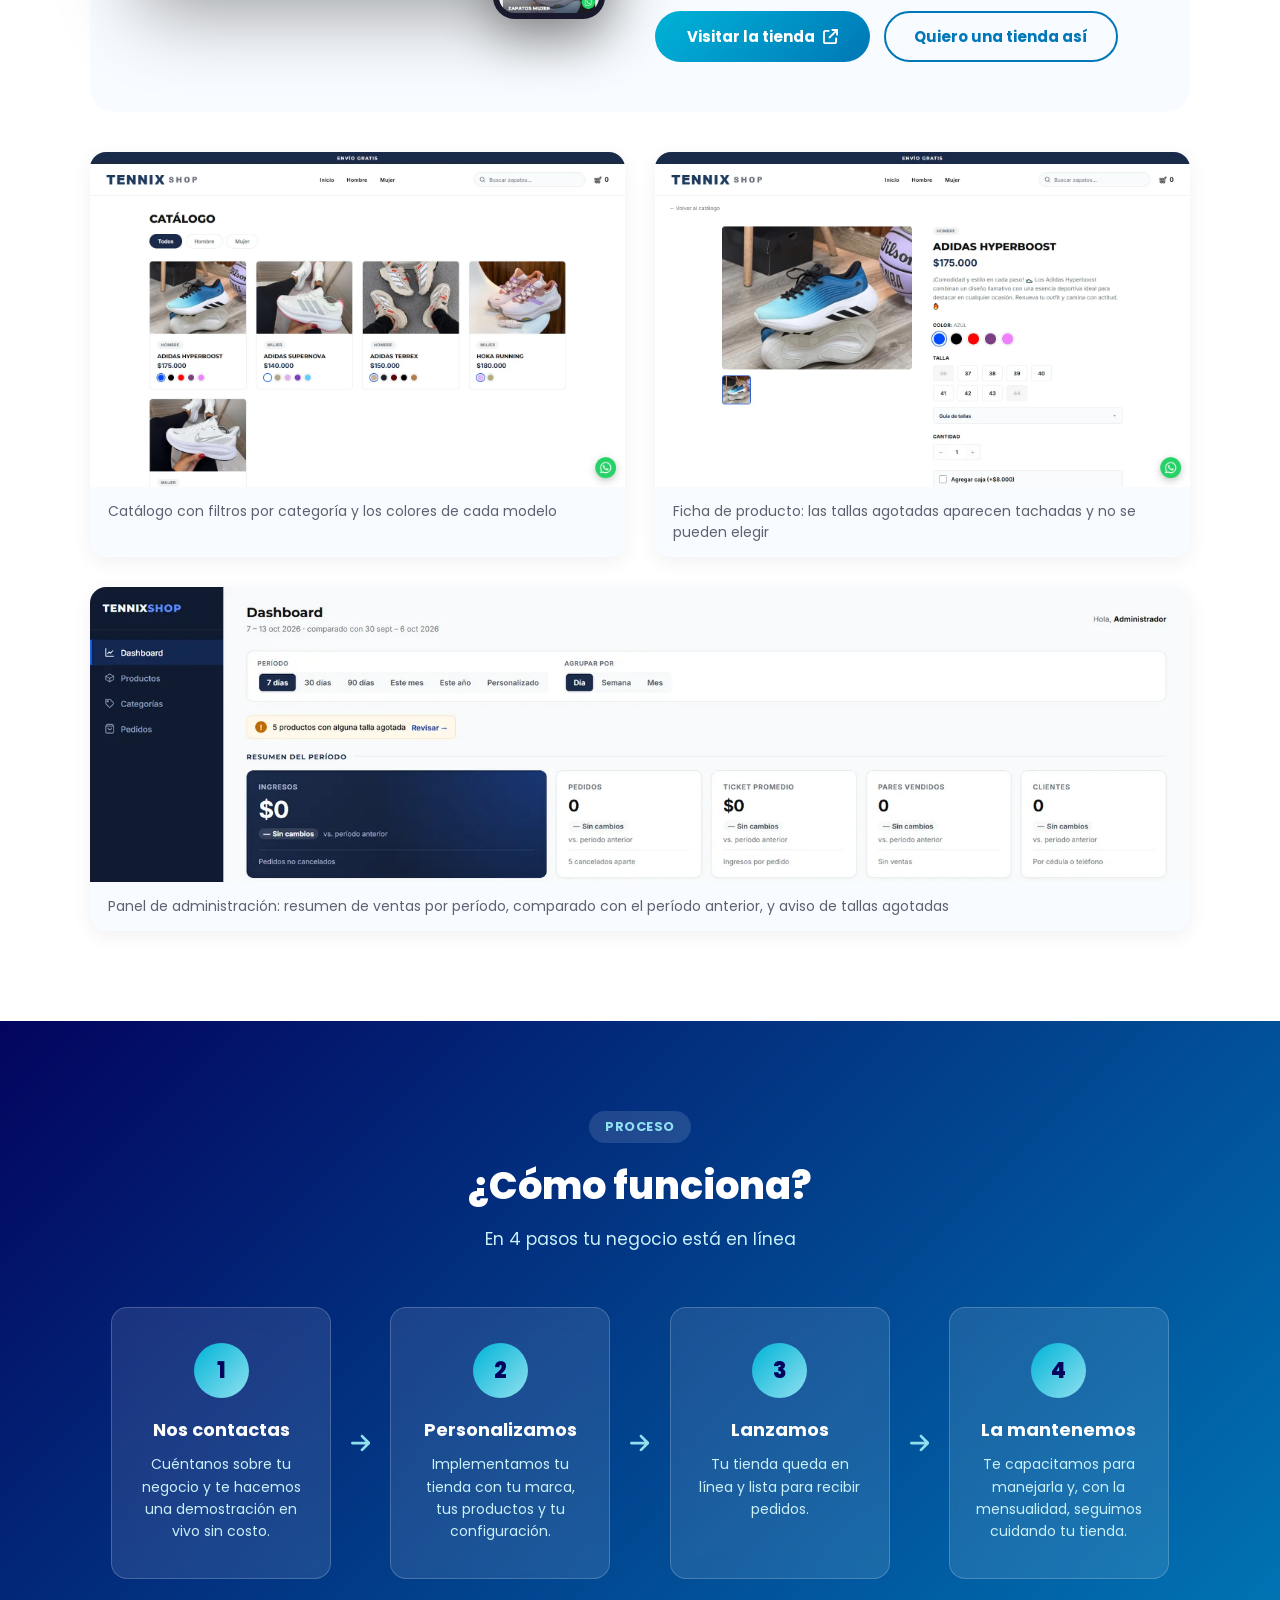
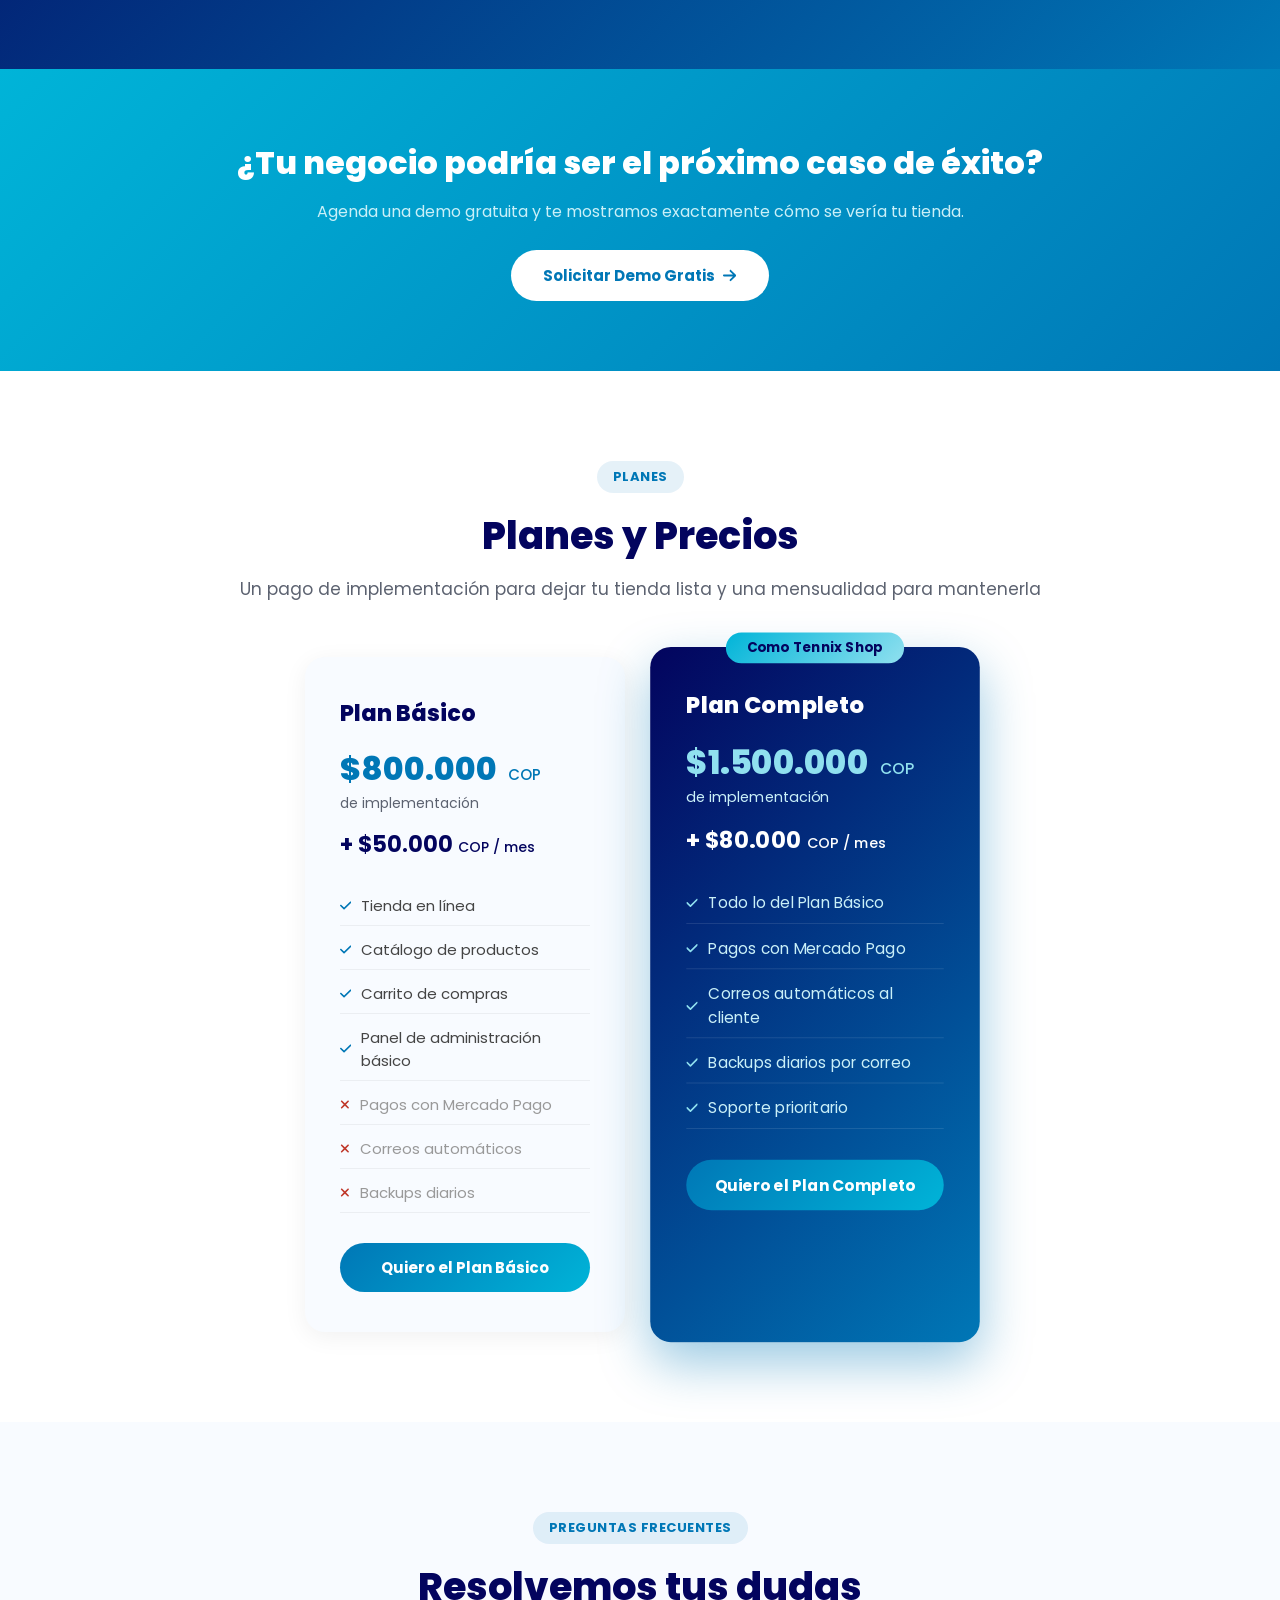
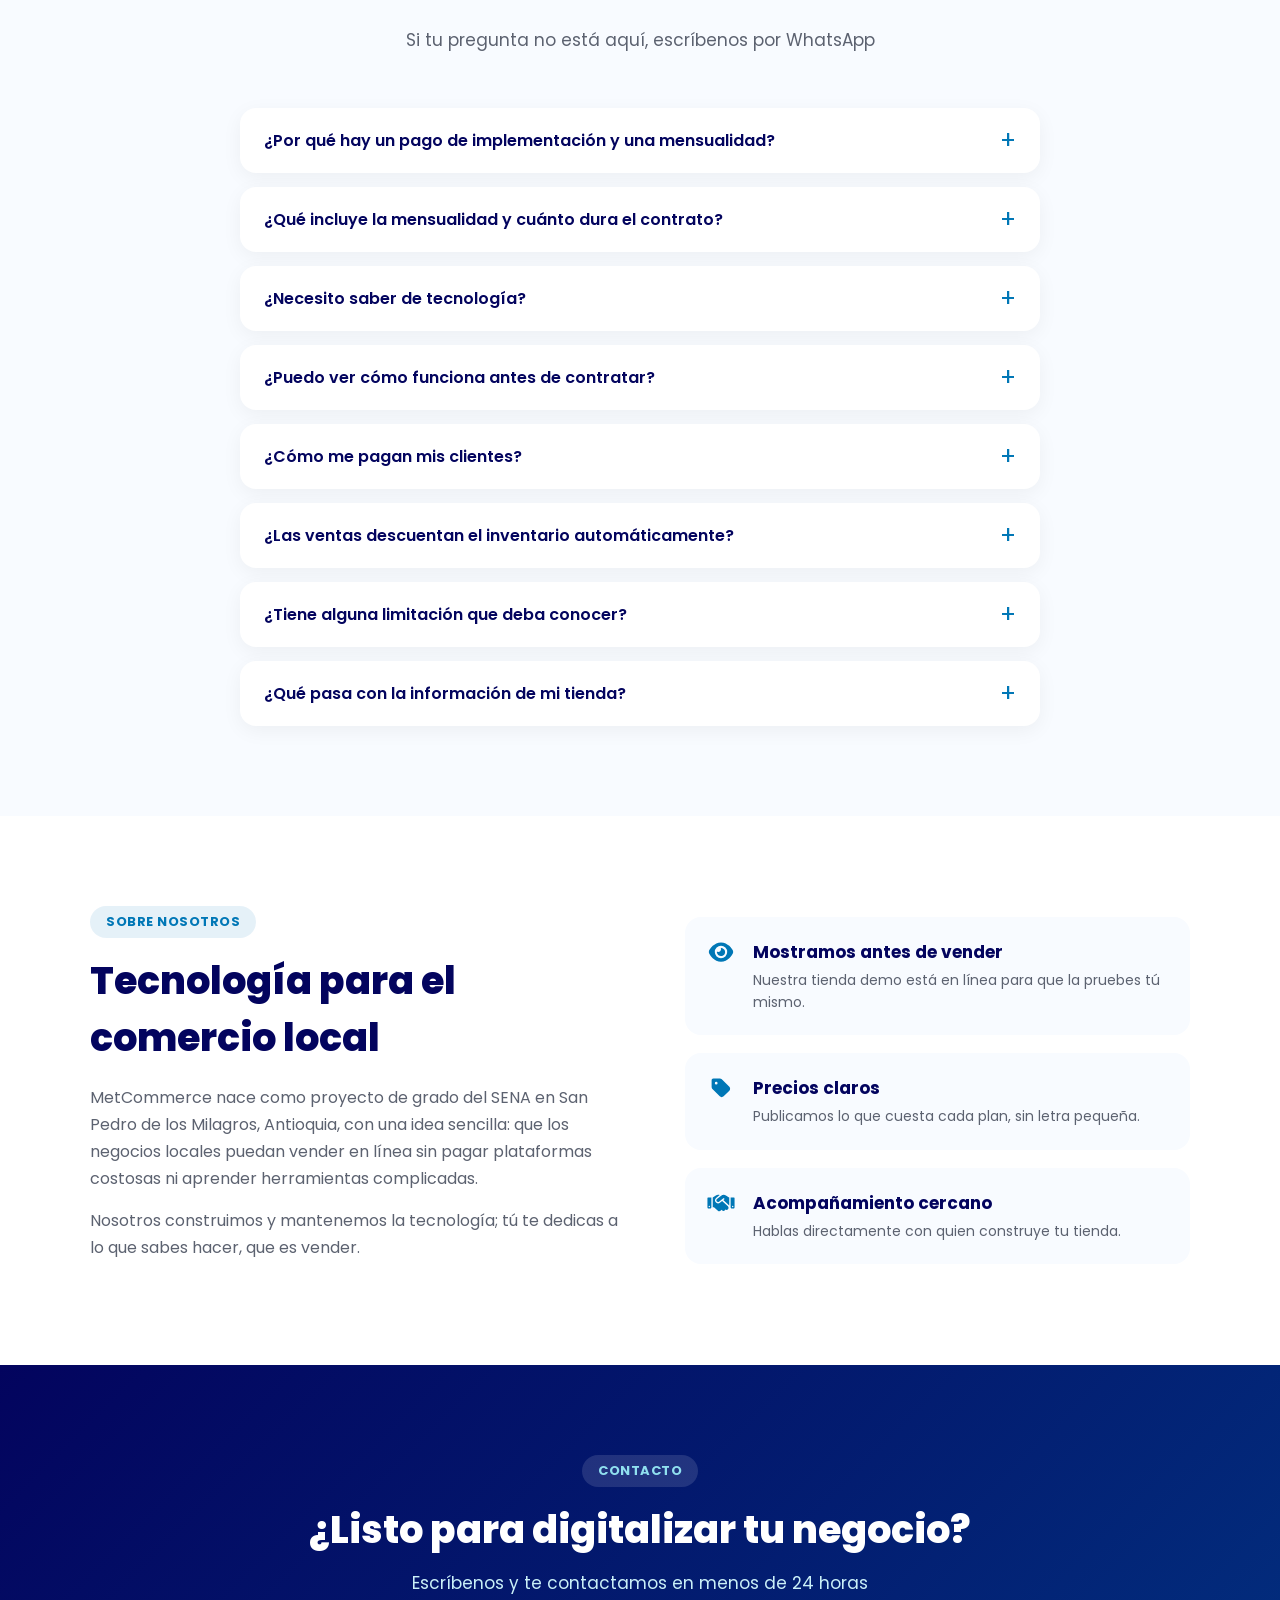
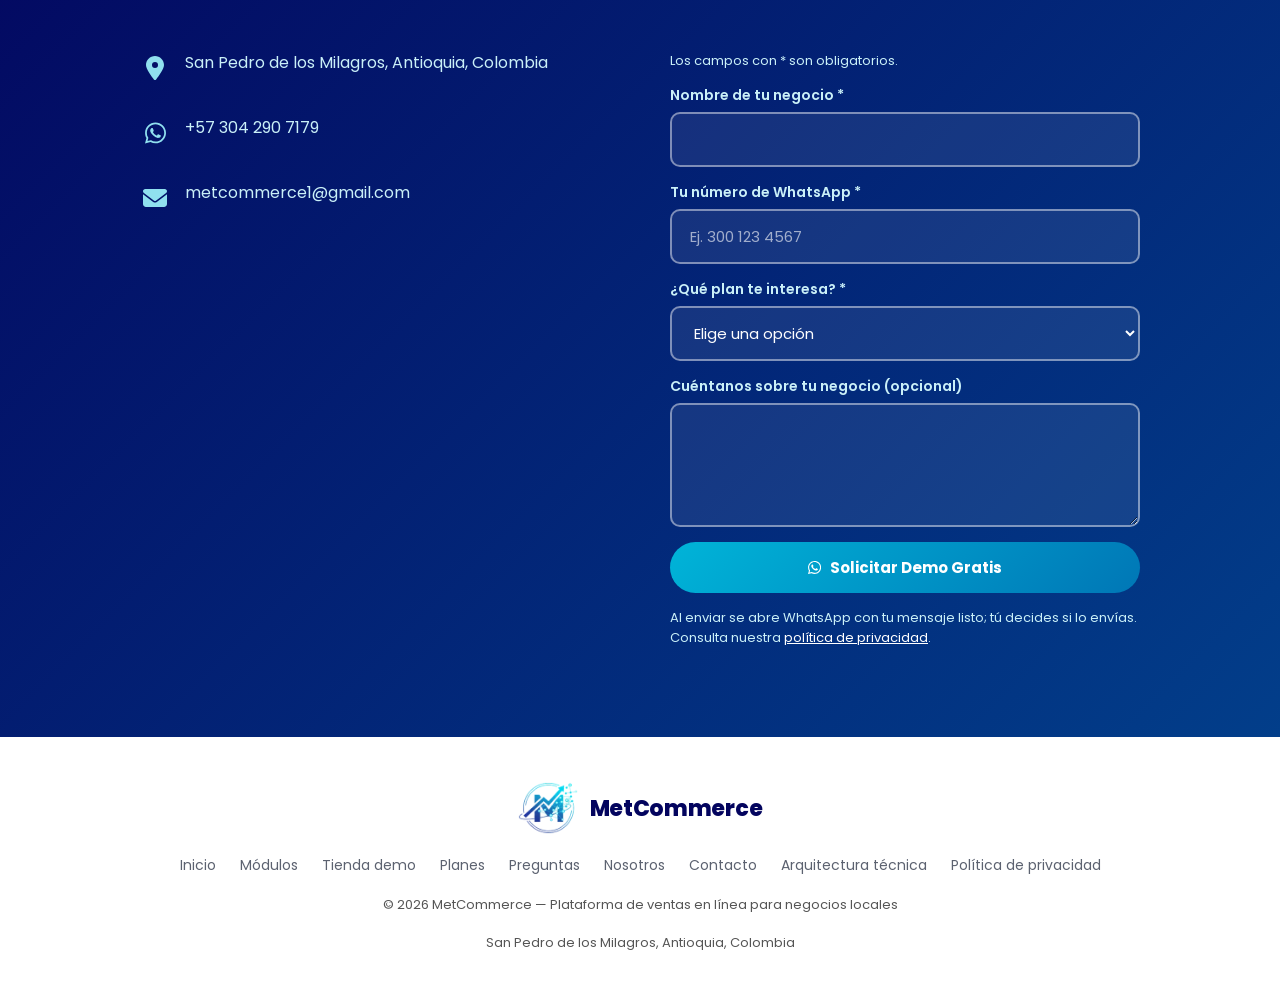
==== commit 5be9cef9: "Agregar pregunta frecuente sobre qué incluye la mensualidad y la duración del contrato Documenta en " ====
--- a/index.html
+++ b/index.html
@@ -581,6 +581,13 @@
                 <p>La implementación es el trabajo de dejar tu tienda lista: tu marca, tus productos y tu configuración. La mensualidad es el mantenimiento: mantener tu tienda funcionando y acompañarte mientras la usas.</p>
             </details>
             <details class="pregunta reveal">
+                <summary>¿Qué incluye la mensualidad y cuánto dura el contrato?</summary>
+                <p>La mensualidad cubre el sitio en línea (servidor y despliegue), las actualizaciones de seguridad, el soporte técnico ante problemas o caídas y hasta 3 cambios de diseño o configuración al mes. Los productos, precios y fotos los cambias tú directamente desde el panel de administración.</p>
+                <p>El contrato mínimo es de 3 meses.</p>
+                <p>La implementación tarda entre 10 y 15 días hábiles desde que nos entregas la información de tu negocio (productos, fotos y datos de contacto).</p>
+                <p>Si quieres subir de plan, pagas la diferencia del valor de implementación y la nueva mensualidad aplica desde el mes siguiente.</p>
+            </details>
+            <details class="pregunta reveal">
                 <summary>¿Necesito saber de tecnología?</summary>
                 <p>No. Te capacitamos para manejar el panel de administración: agregar productos, marcar tallas agotadas y atender pedidos. De la parte técnica nos encargamos nosotros.</p>
             </details>
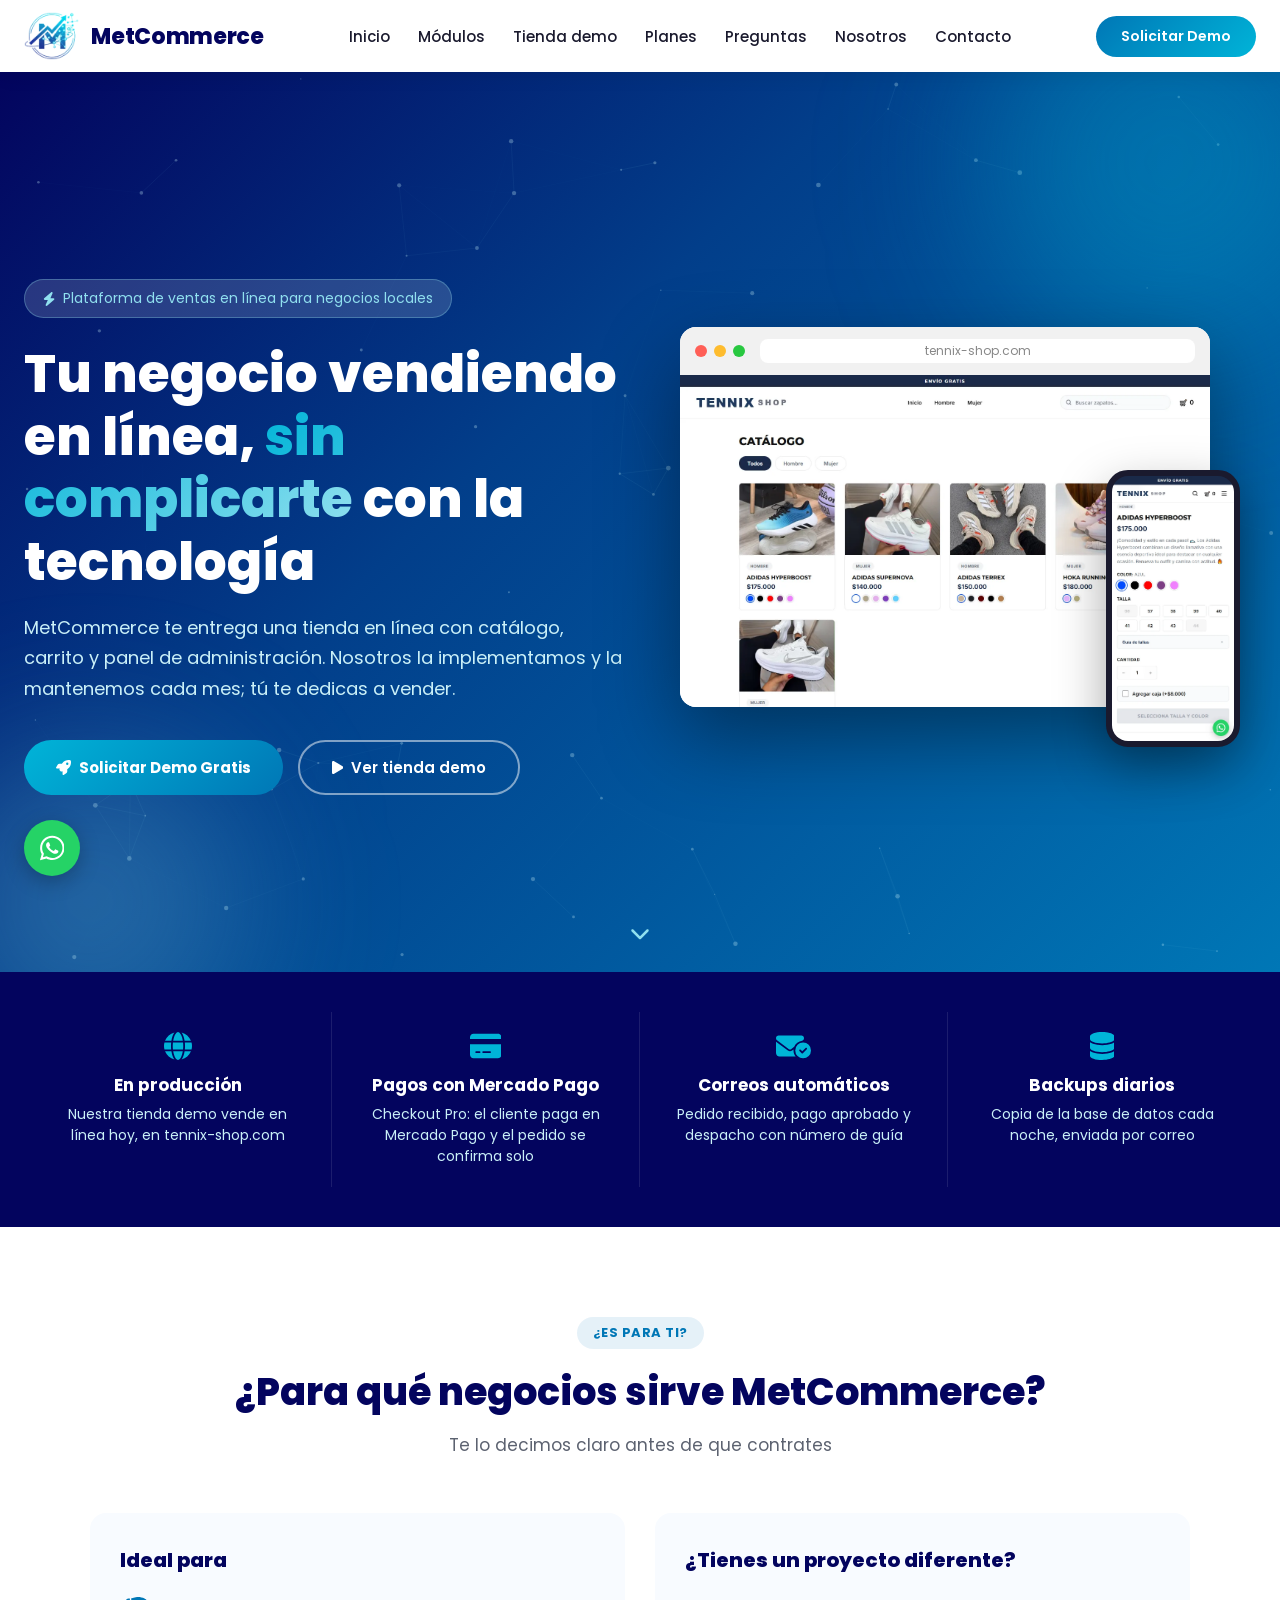
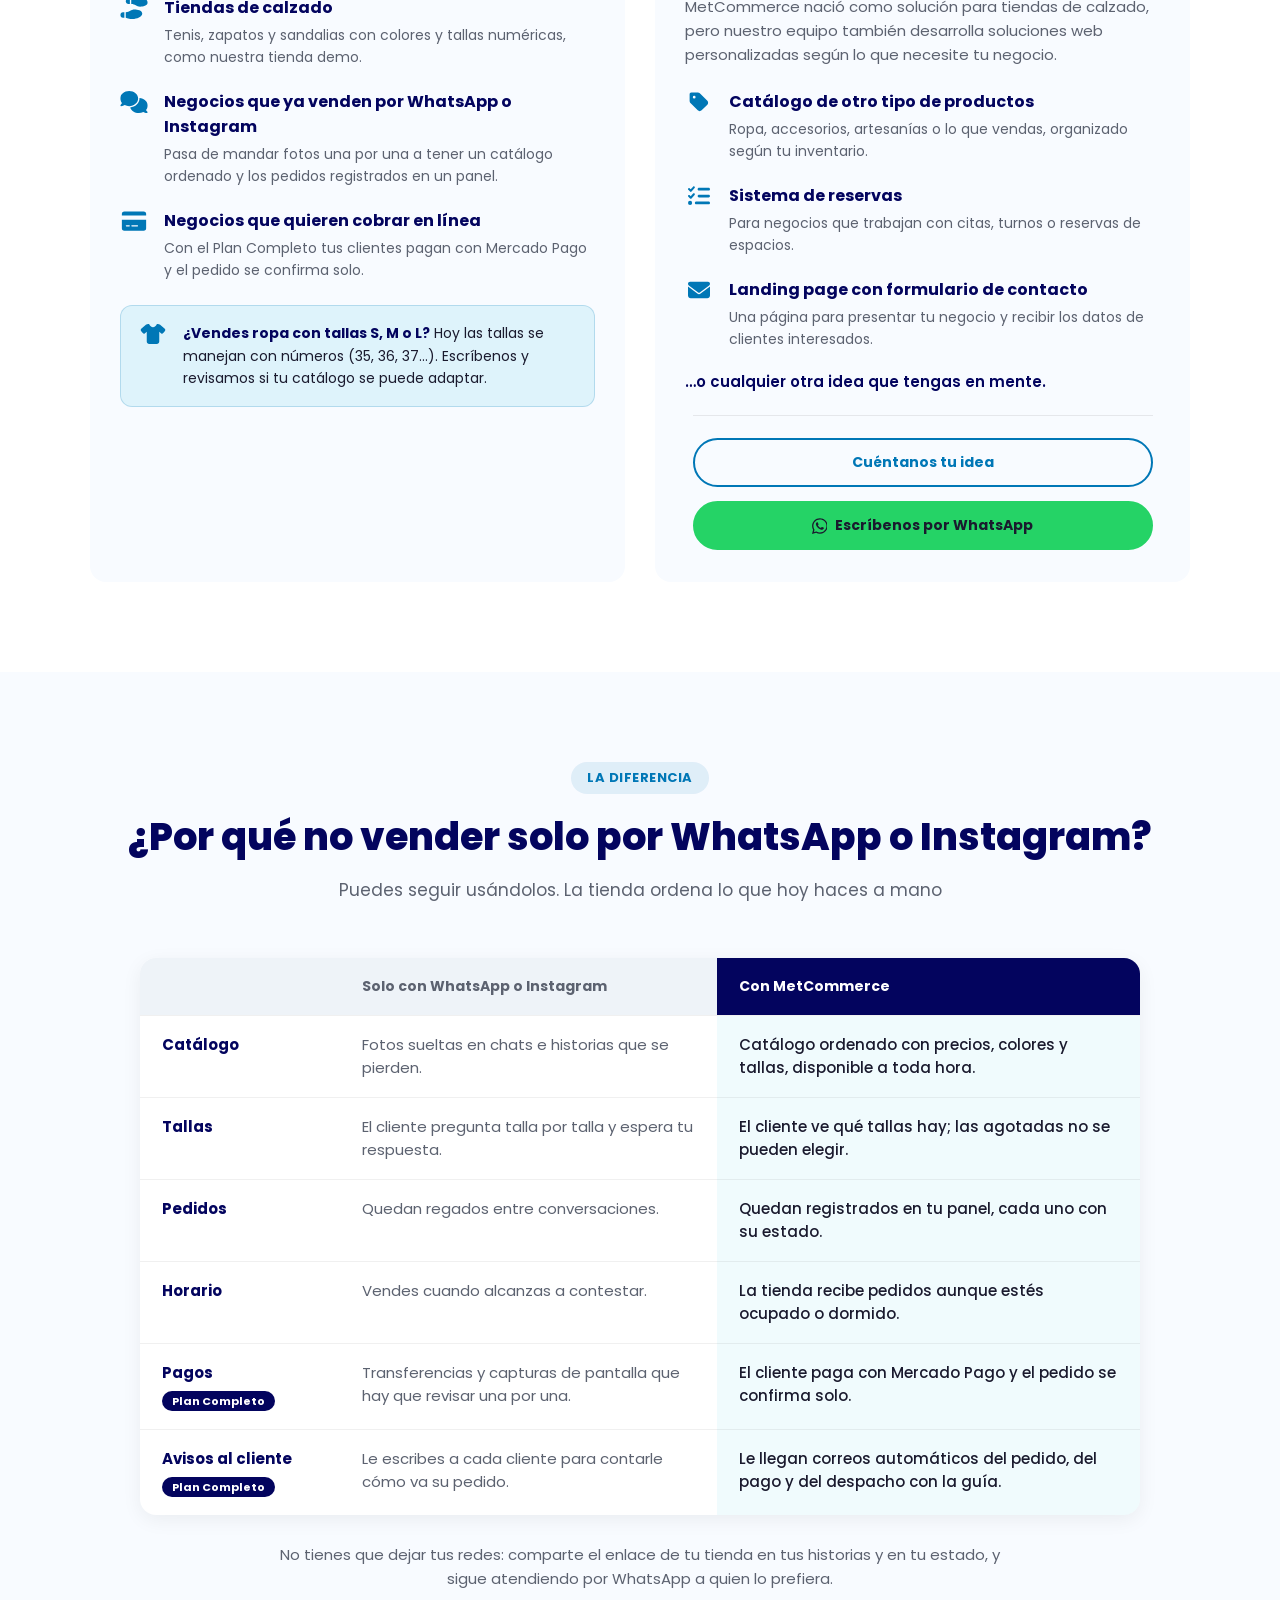
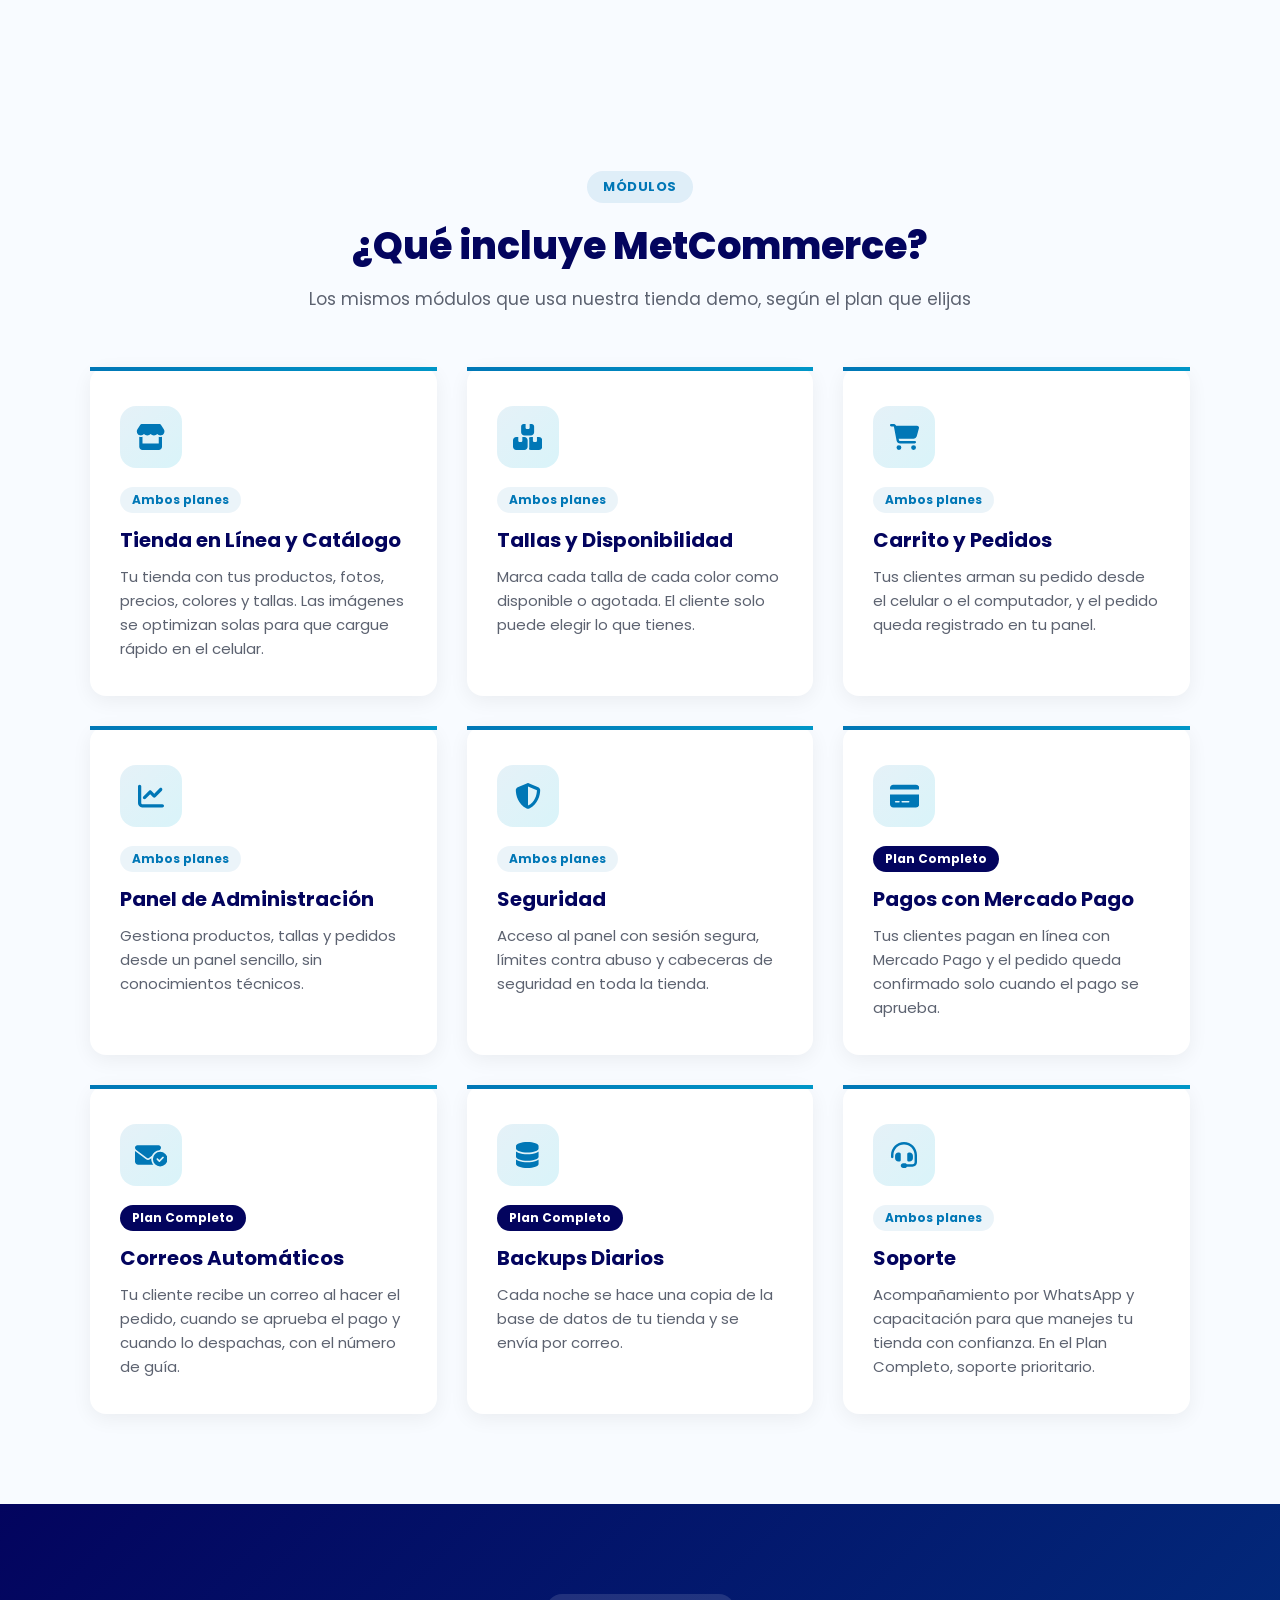
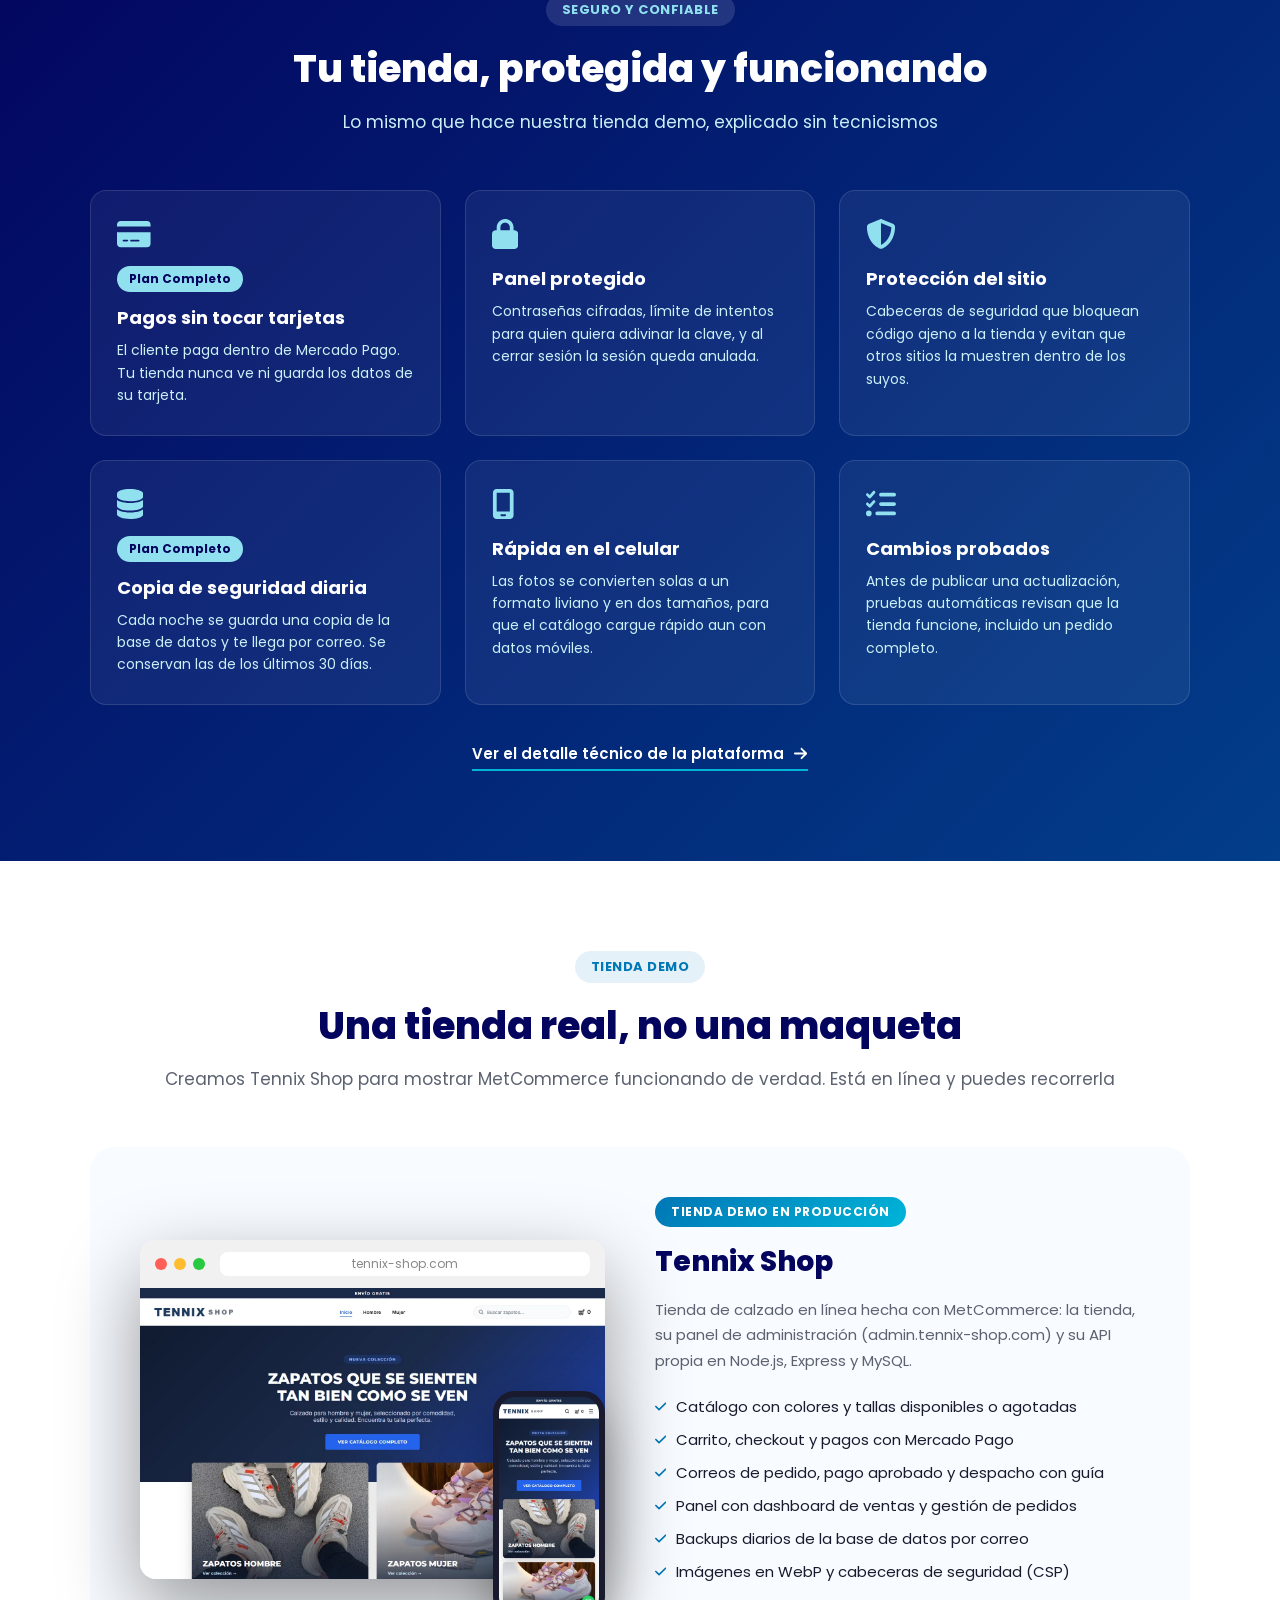
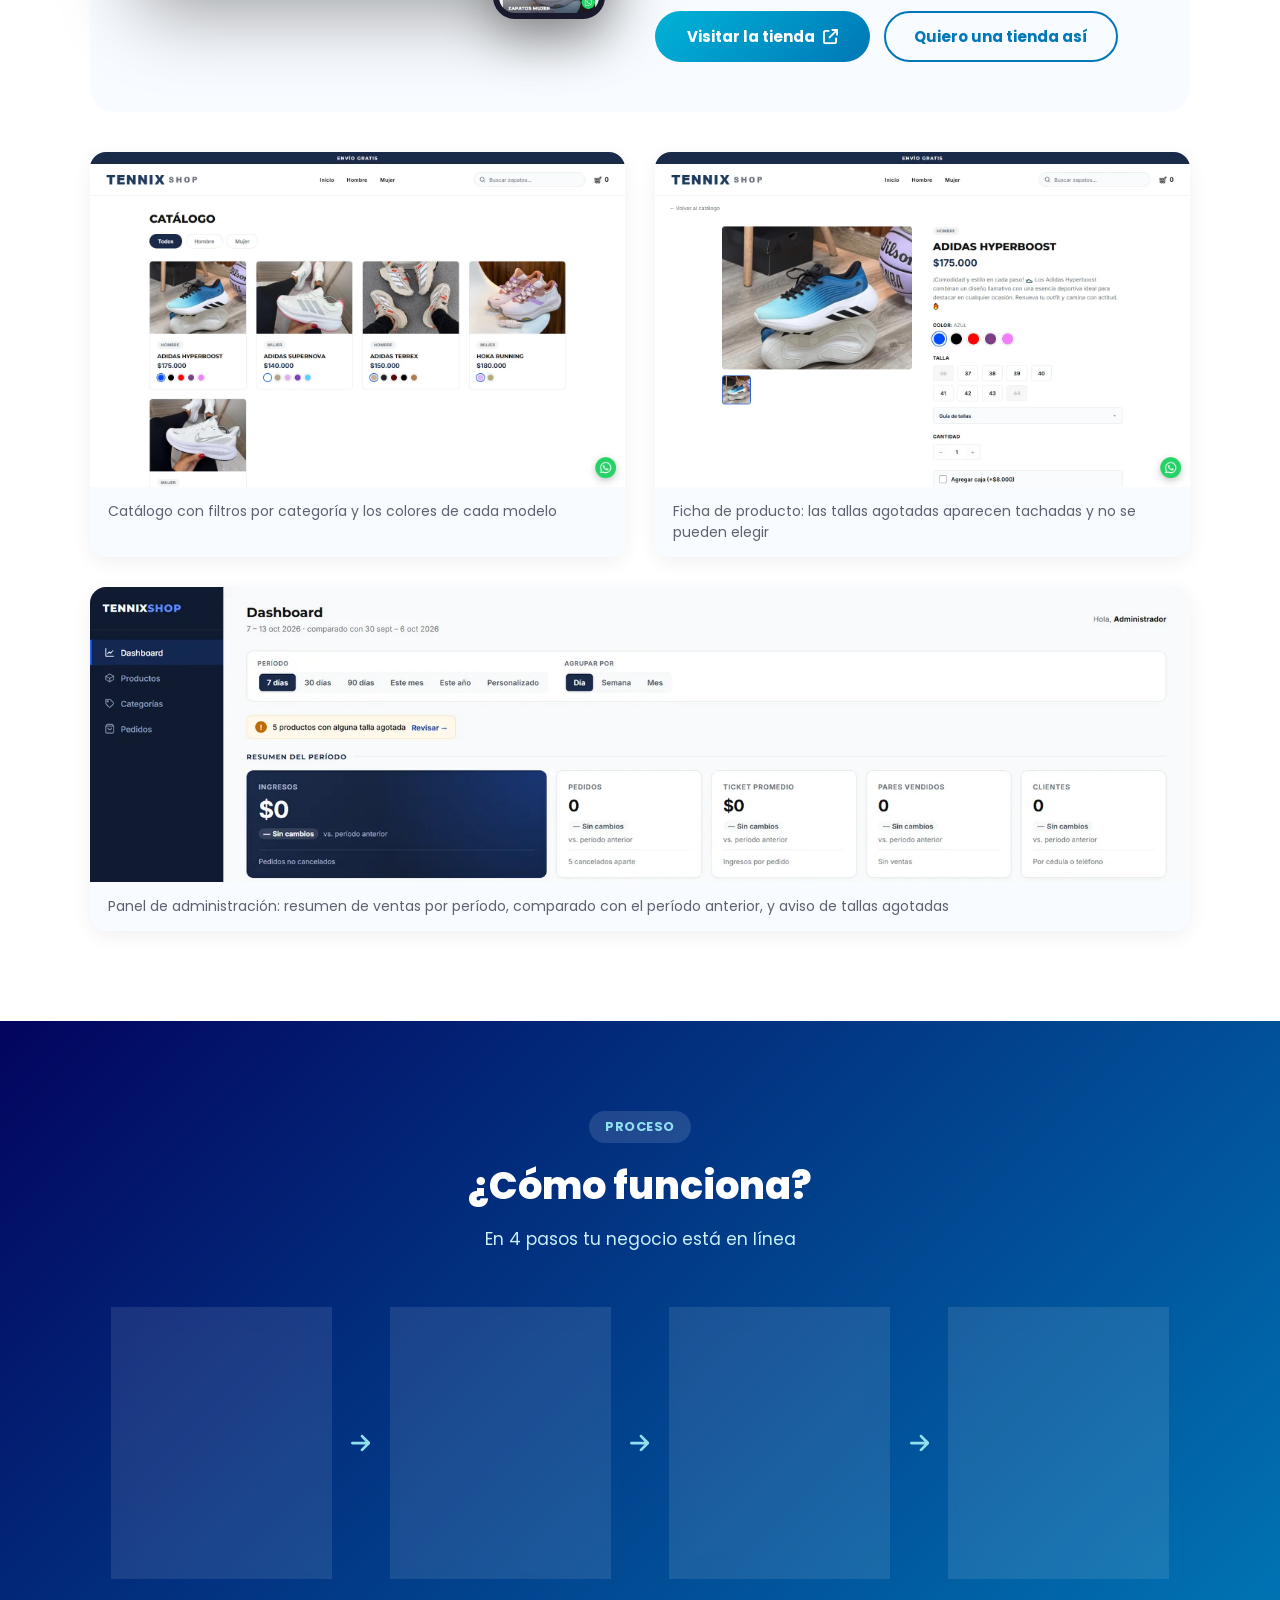
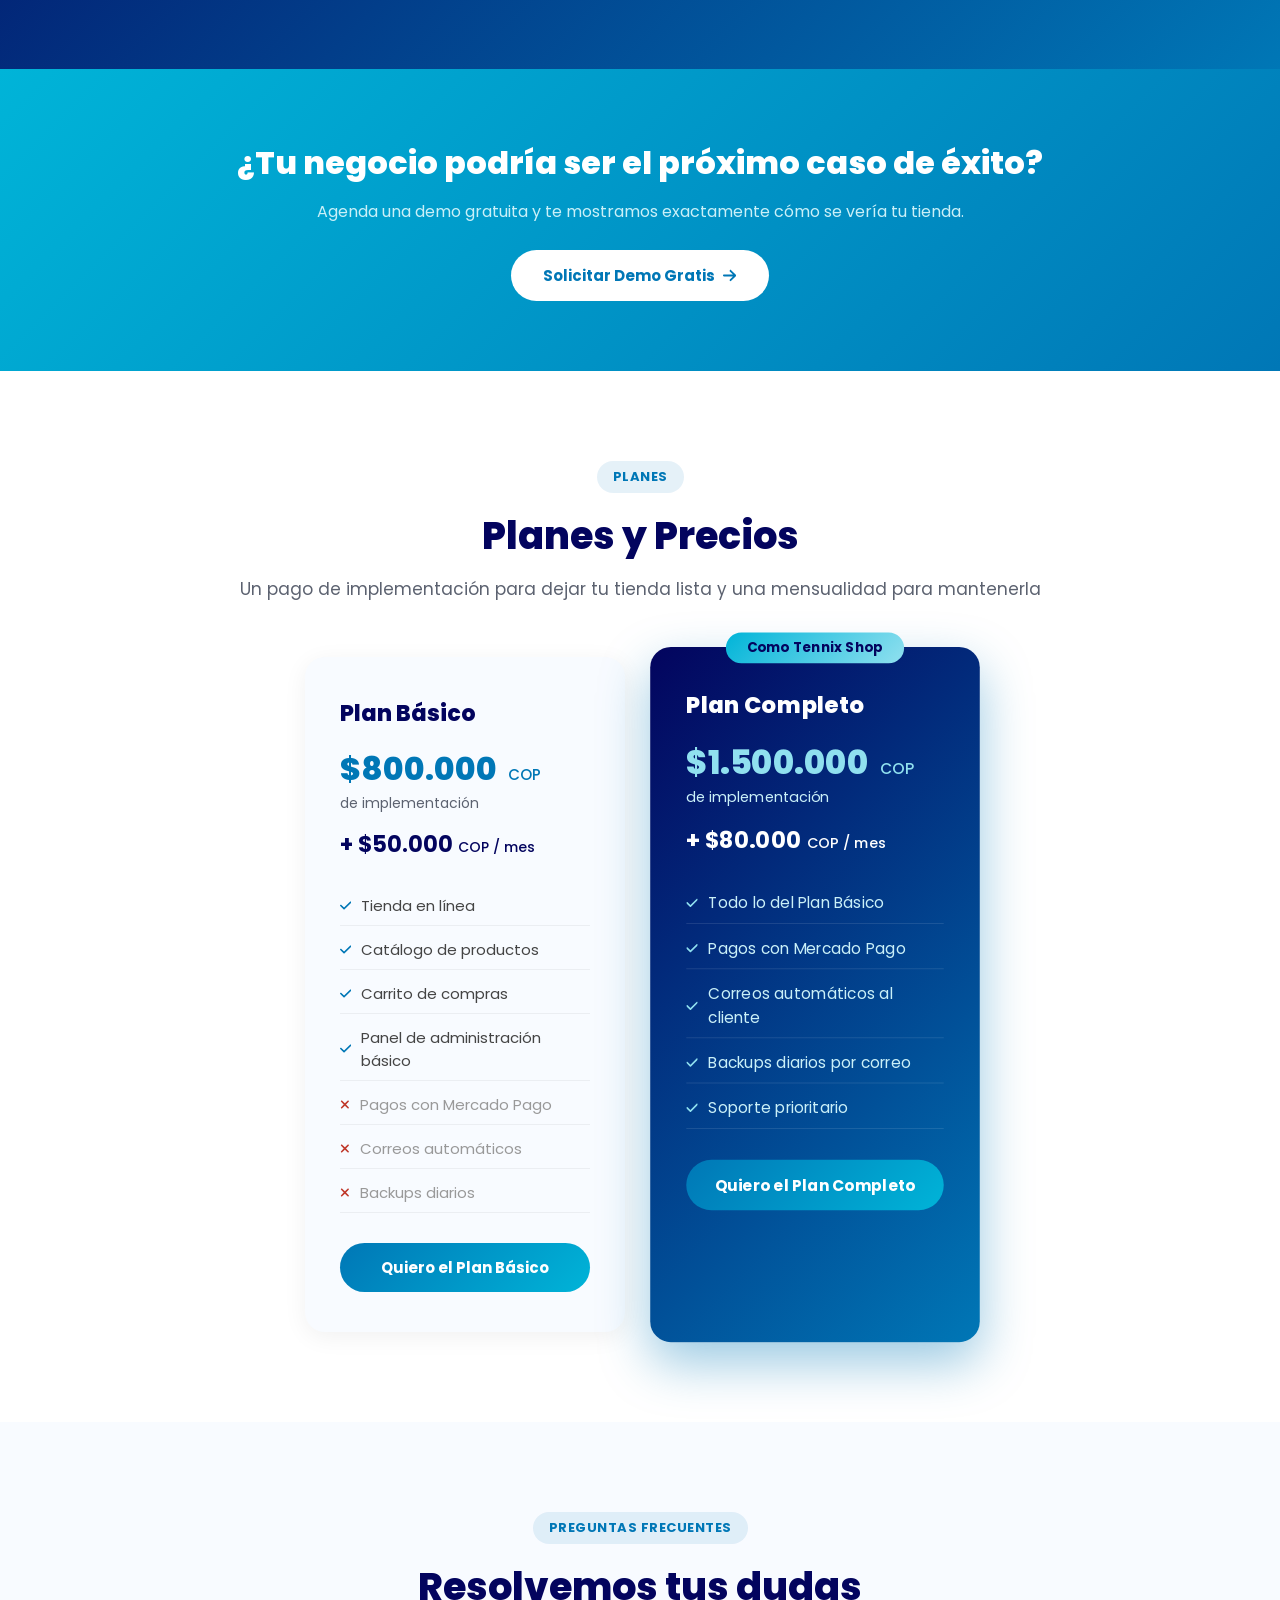
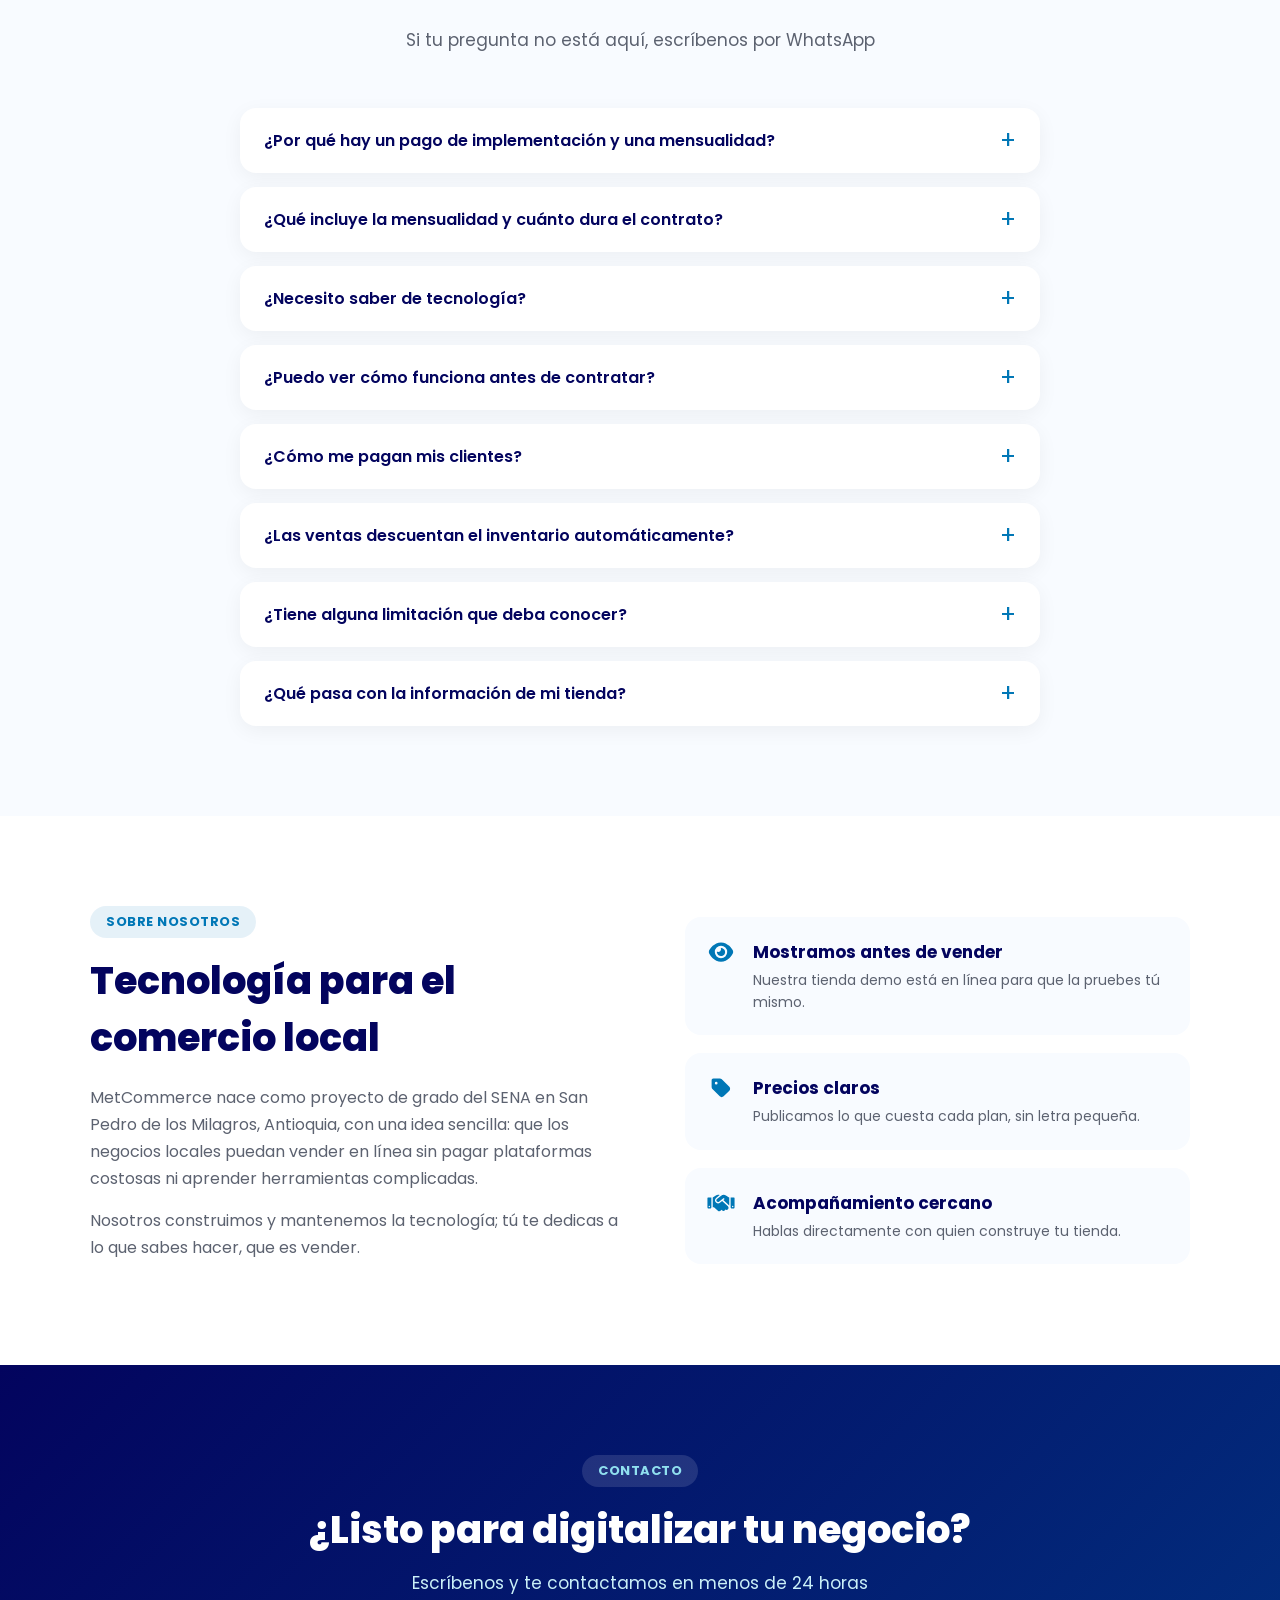
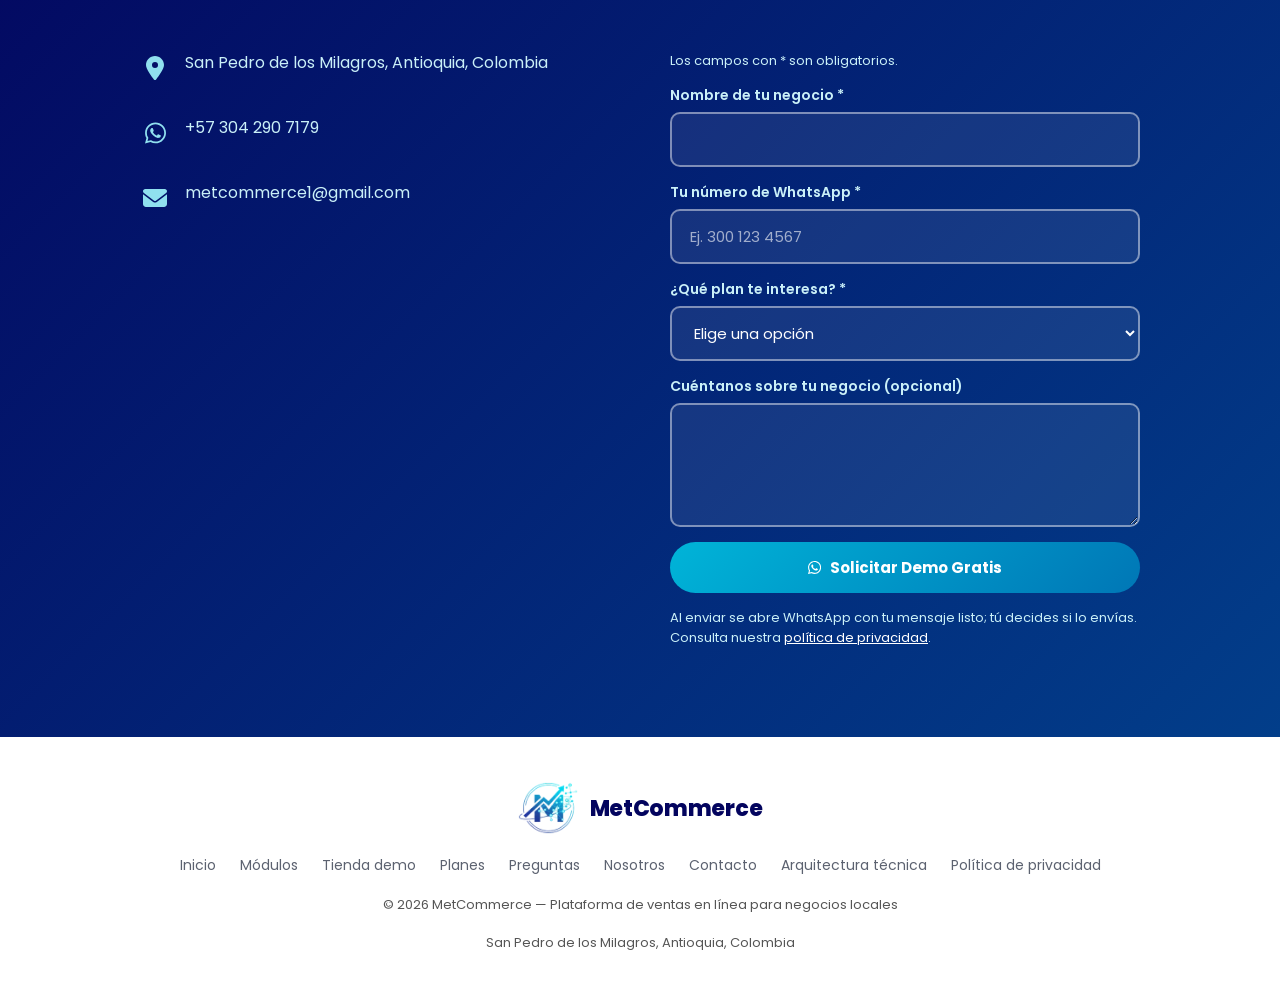
==== commit 09e30e01: "aclaro dominio y cambio de plan" ====
--- a/index.html
+++ b/index.html
@@ -585,7 +585,8 @@
                 <p>La mensualidad cubre el sitio en línea (servidor y despliegue), las actualizaciones de seguridad, el soporte técnico ante problemas o caídas y hasta 3 cambios de diseño o configuración al mes. Los productos, precios y fotos los cambias tú directamente desde el panel de administración.</p>
                 <p>El contrato mínimo es de 3 meses.</p>
                 <p>La implementación tarda entre 10 y 15 días hábiles desde que nos entregas la información de tu negocio (productos, fotos y datos de contacto).</p>
-                <p>Si quieres subir de plan, pagas la diferencia del valor de implementación y la nueva mensualidad aplica desde el mes siguiente.</p>
+                <p>El dominio propio (por ejemplo, mitienda.com.co) no está incluido en la mensualidad, pero el primer año es gratis. Desde el segundo año tiene un costo anual que se cotiza aparte. Sin dominio propio, tu tienda funciona en la dirección que te asignemos al implementarla.</p>
+                <p>Puedes cambiar de plan en cualquier momento, para subir o para bajar. Si subes, pagas la diferencia del valor de implementación y la nueva mensualidad aplica desde el mes siguiente. Si bajas, la nueva mensualidad aplica desde el mes siguiente, sin costo adicional.</p>
             </details>
             <details class="pregunta reveal">
                 <summary>¿Necesito saber de tecnología?</summary>
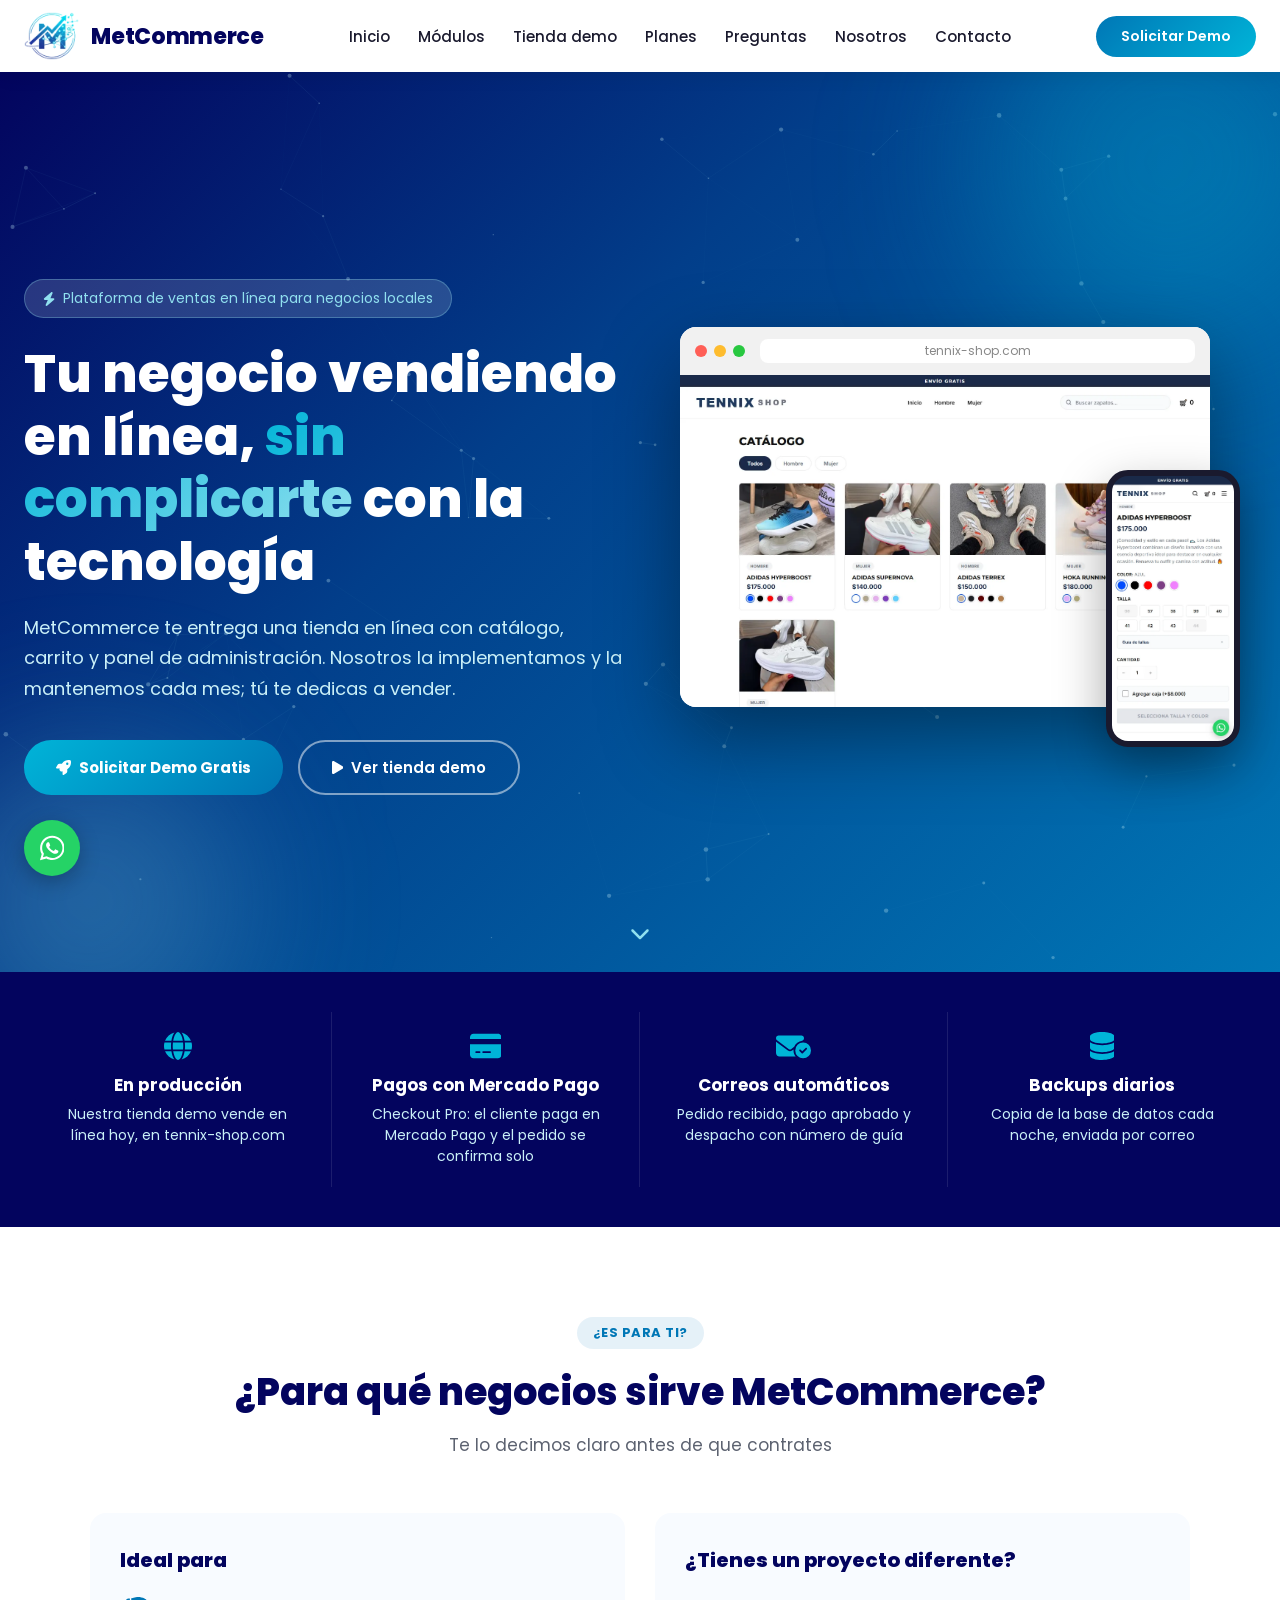
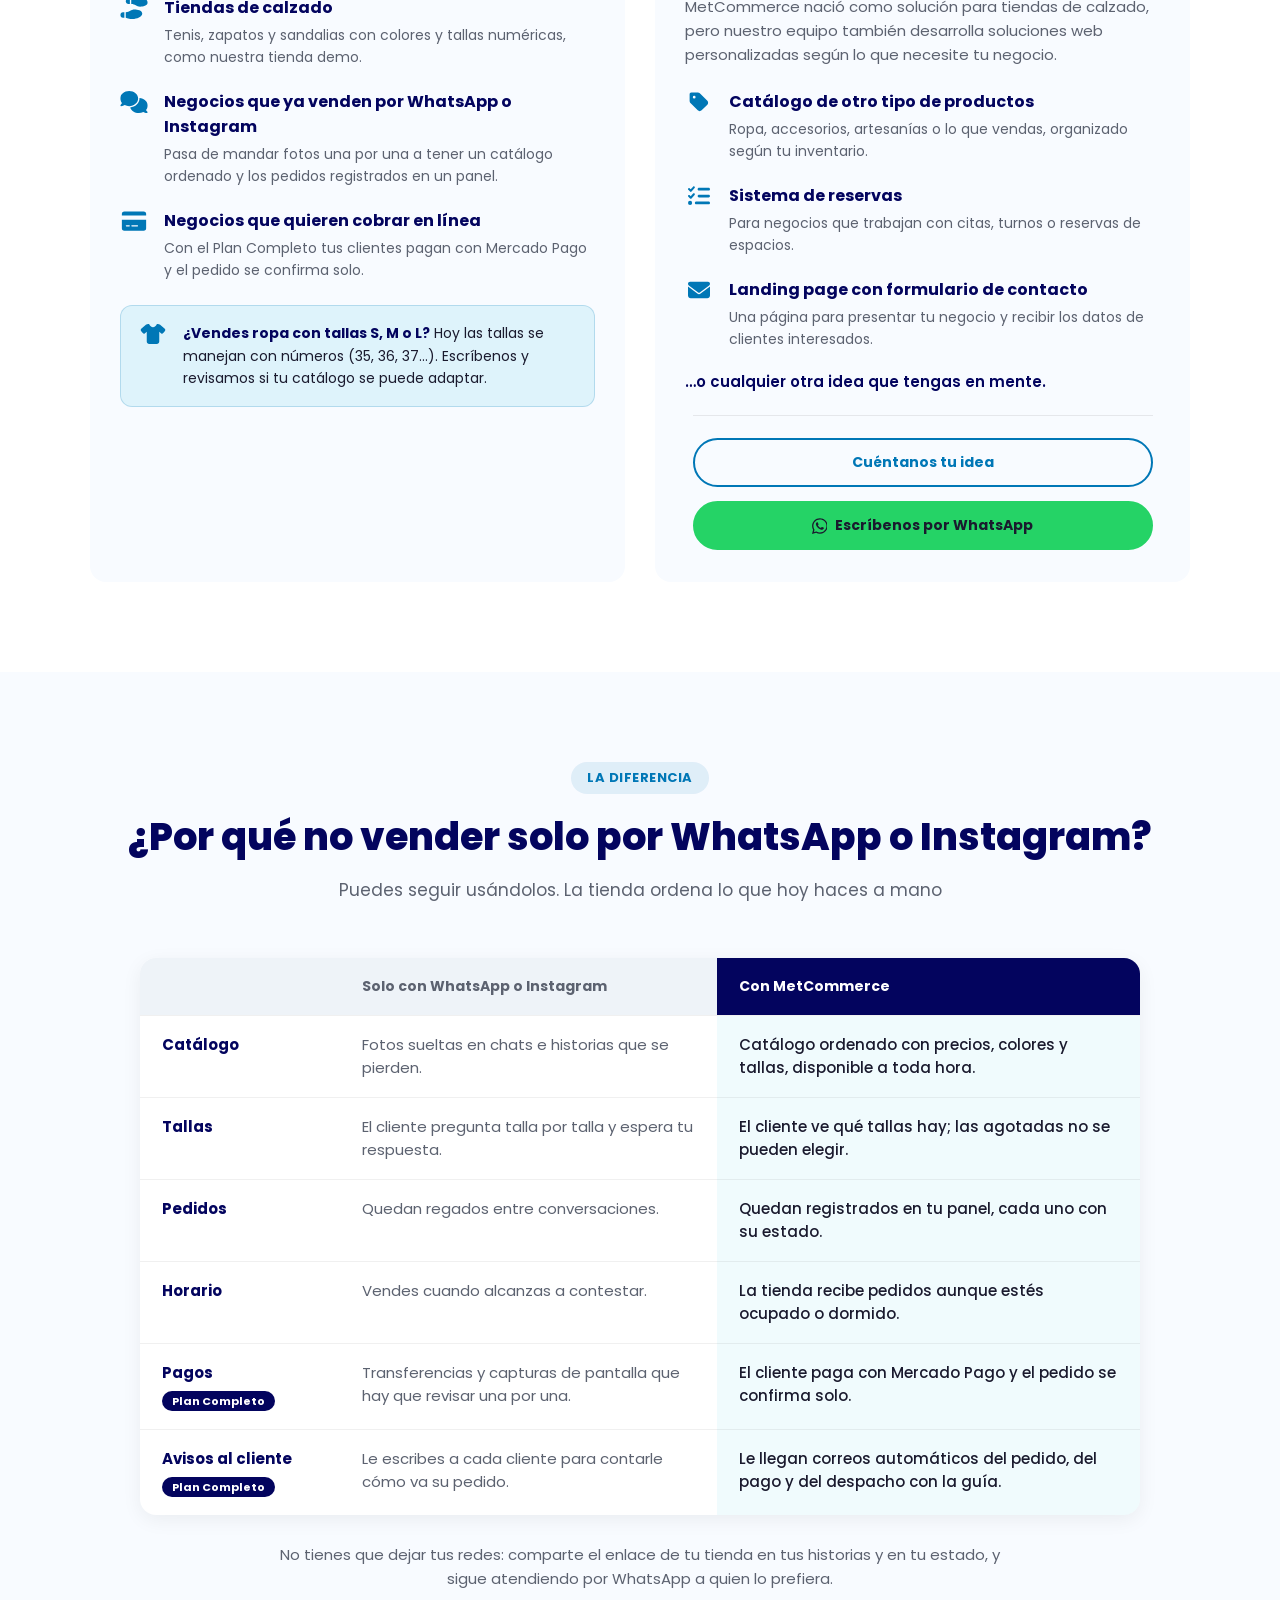
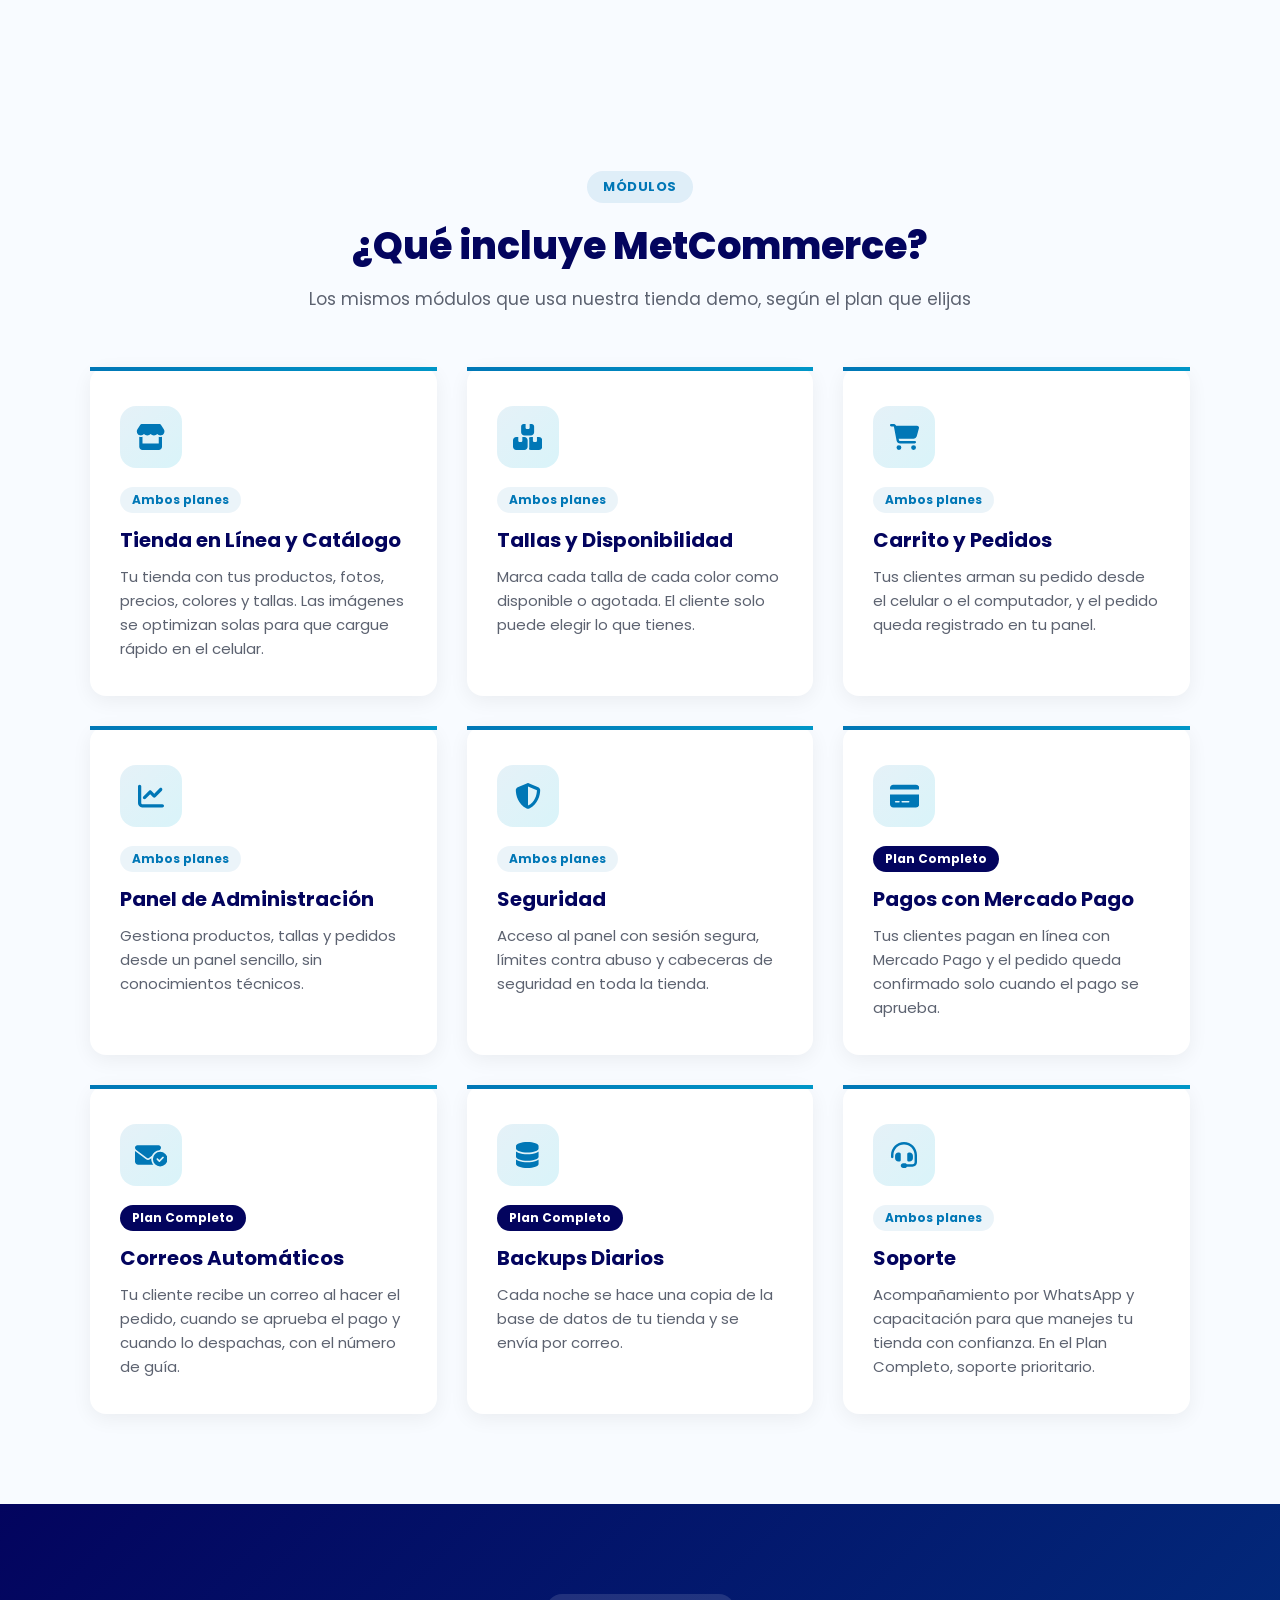
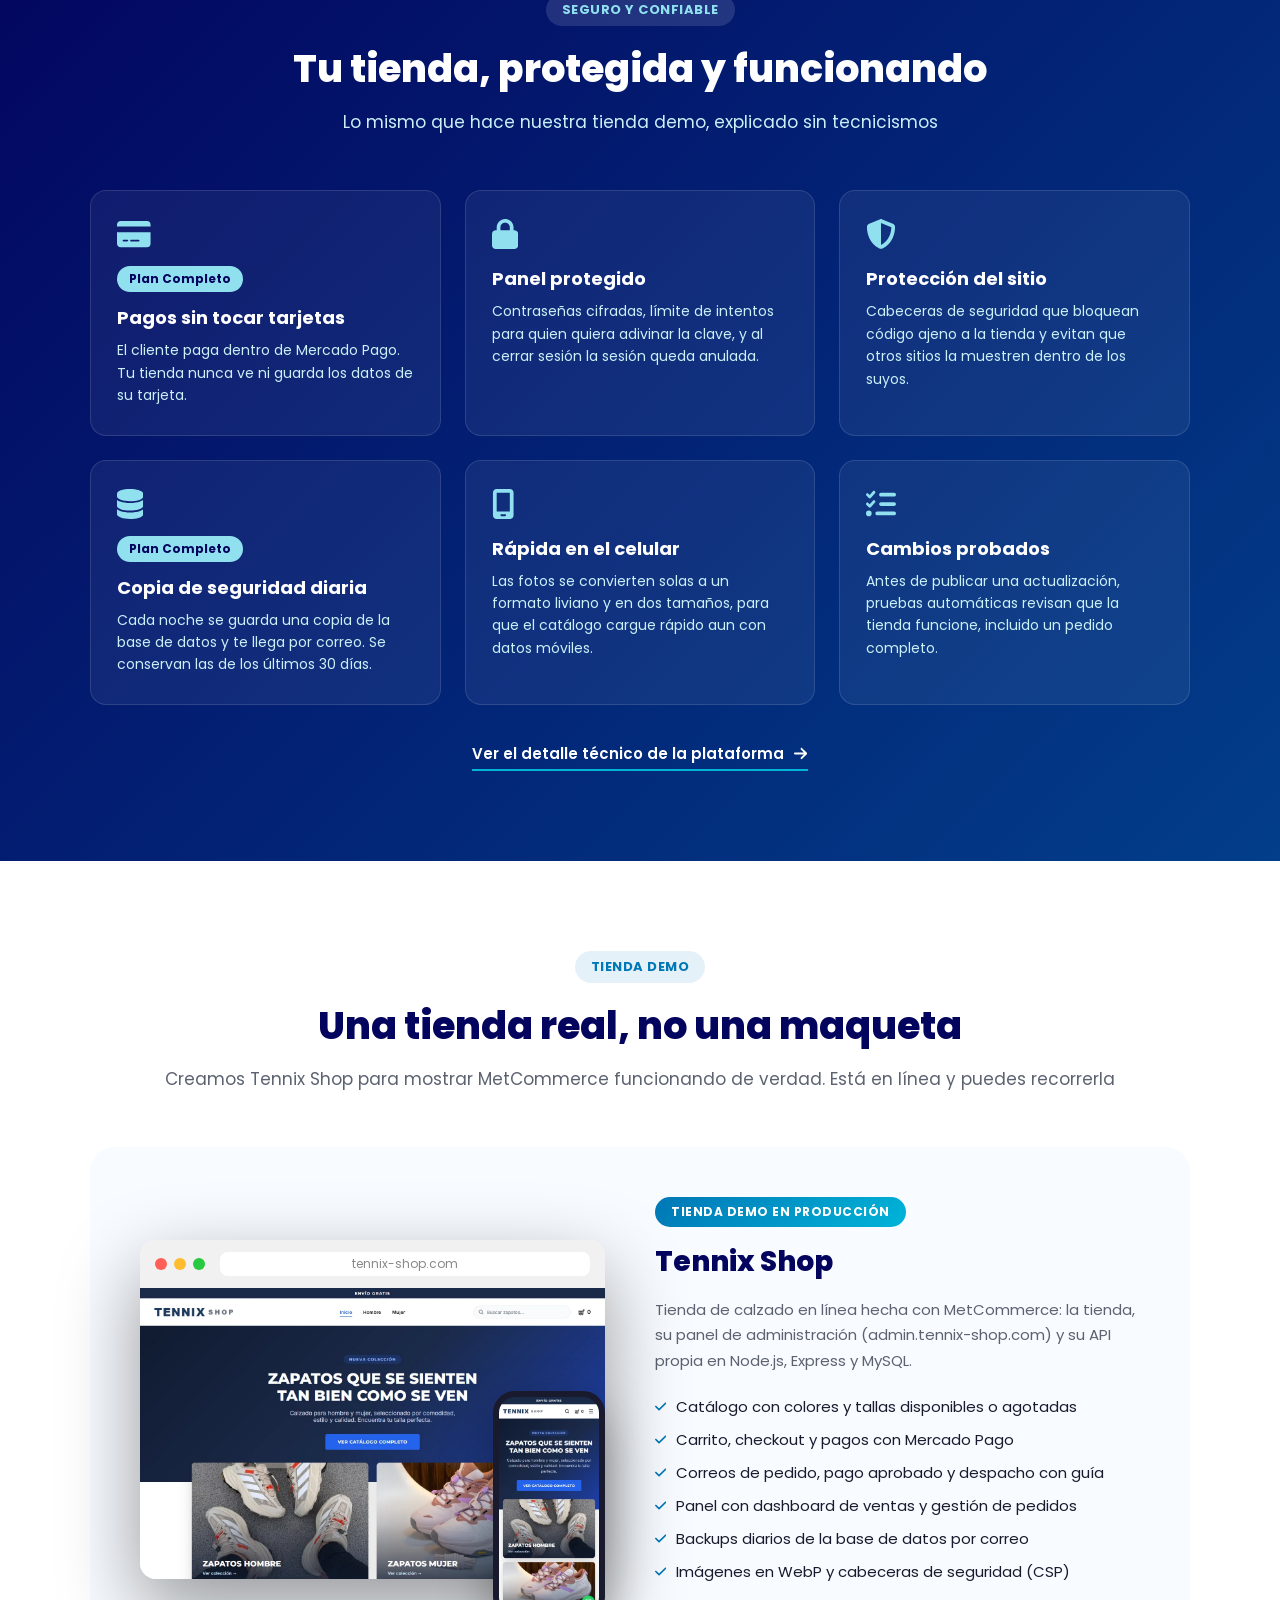
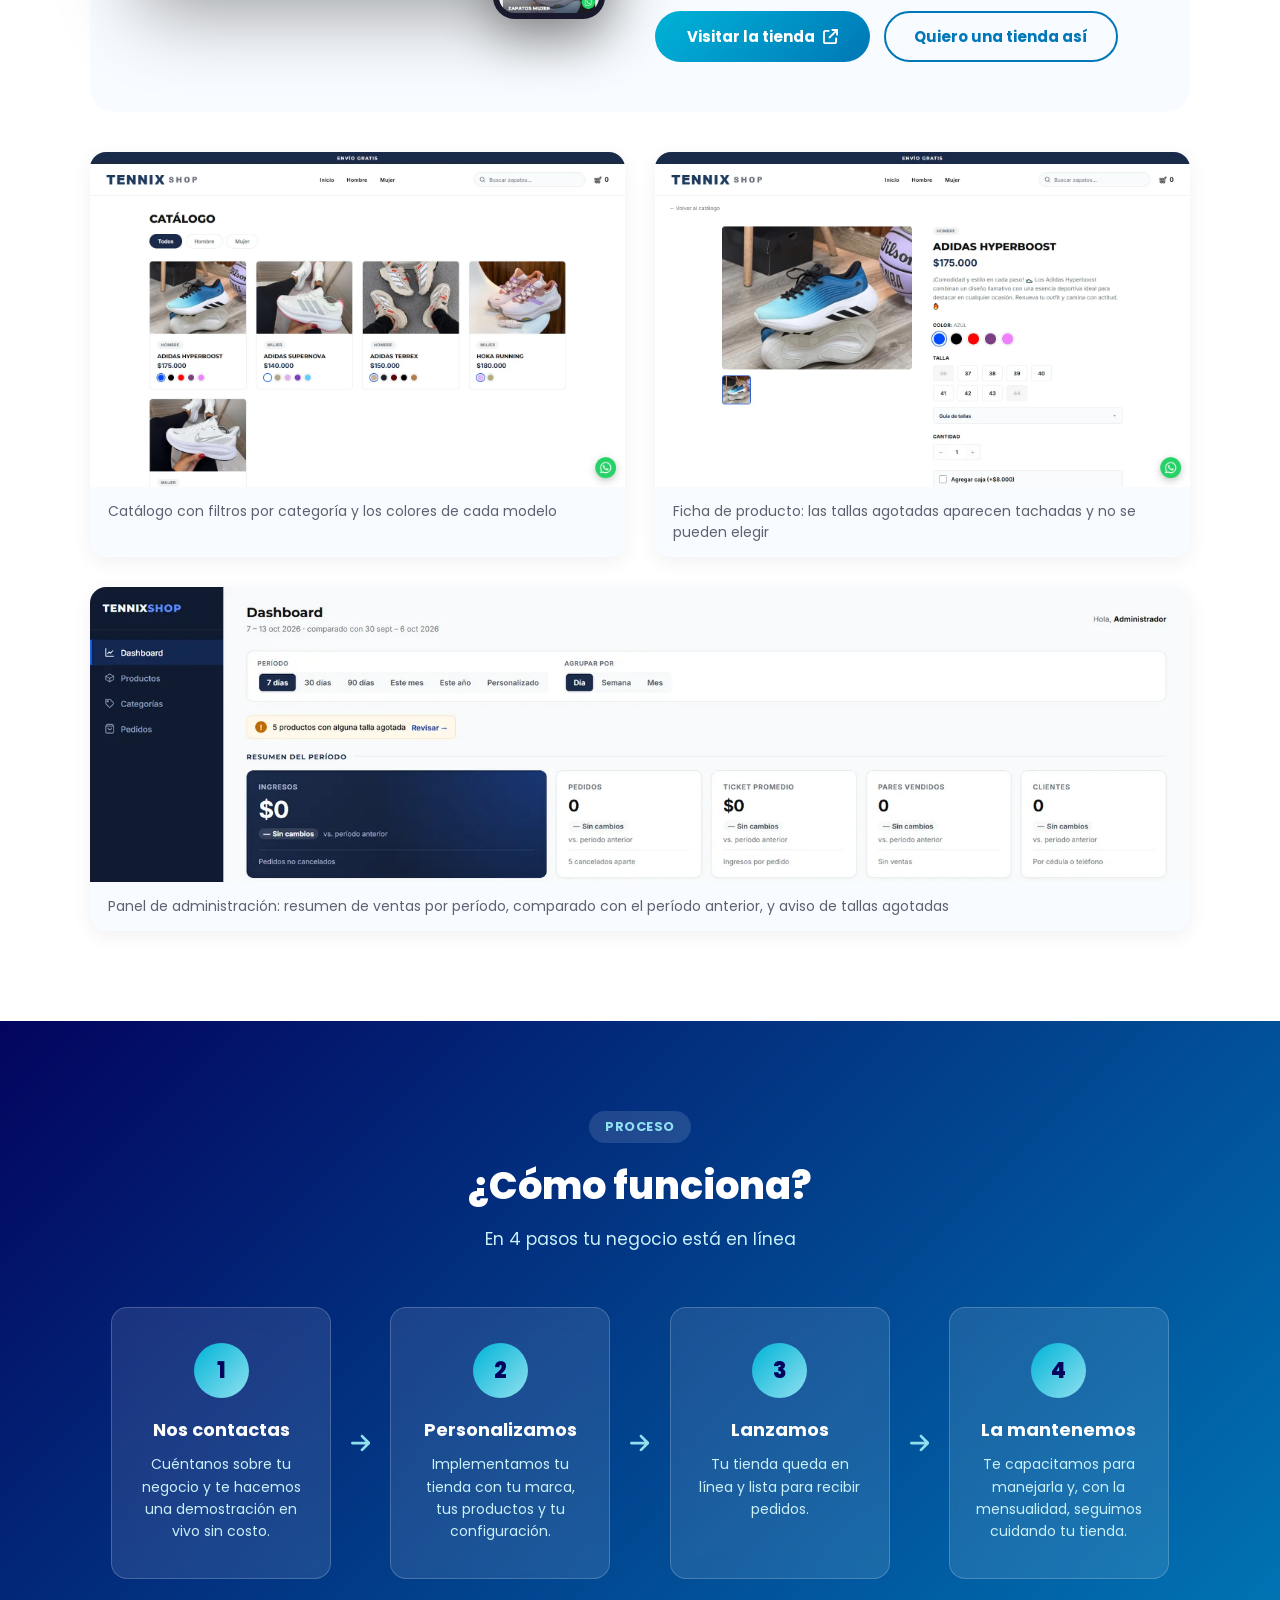
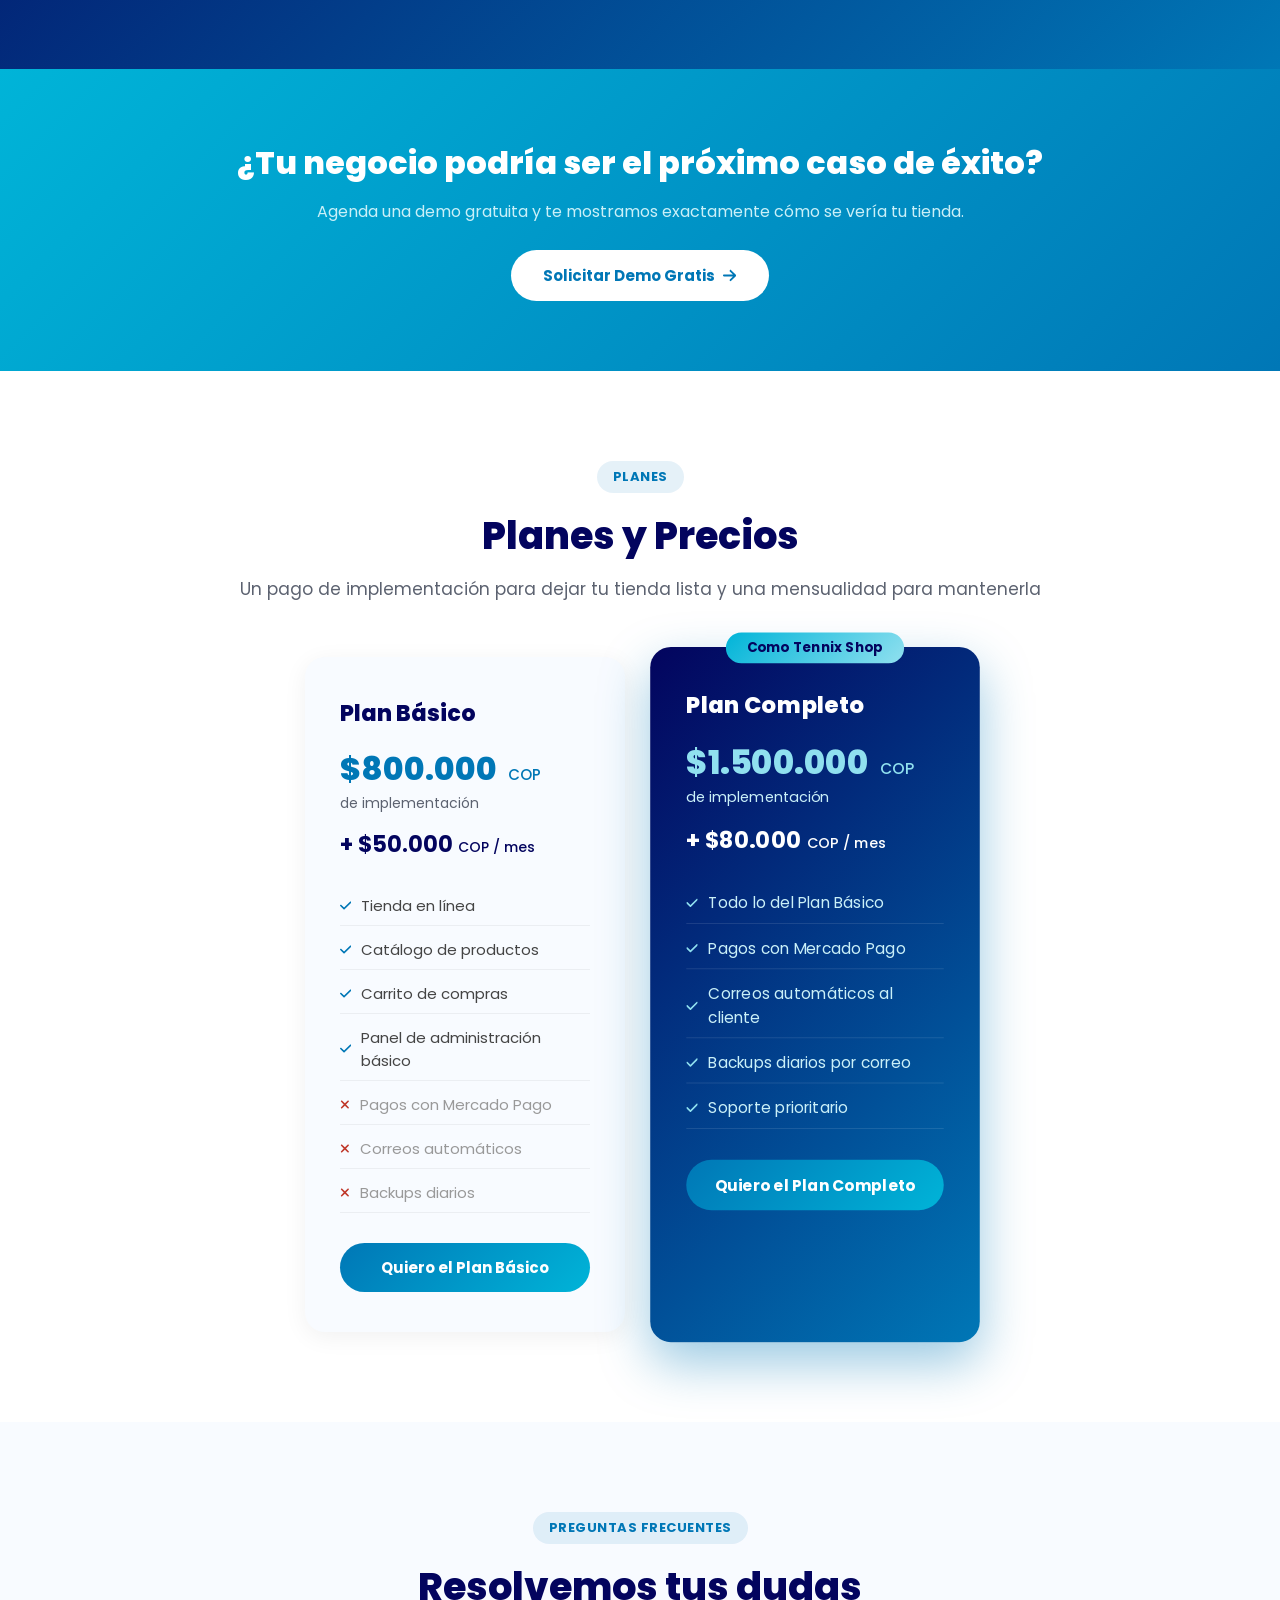
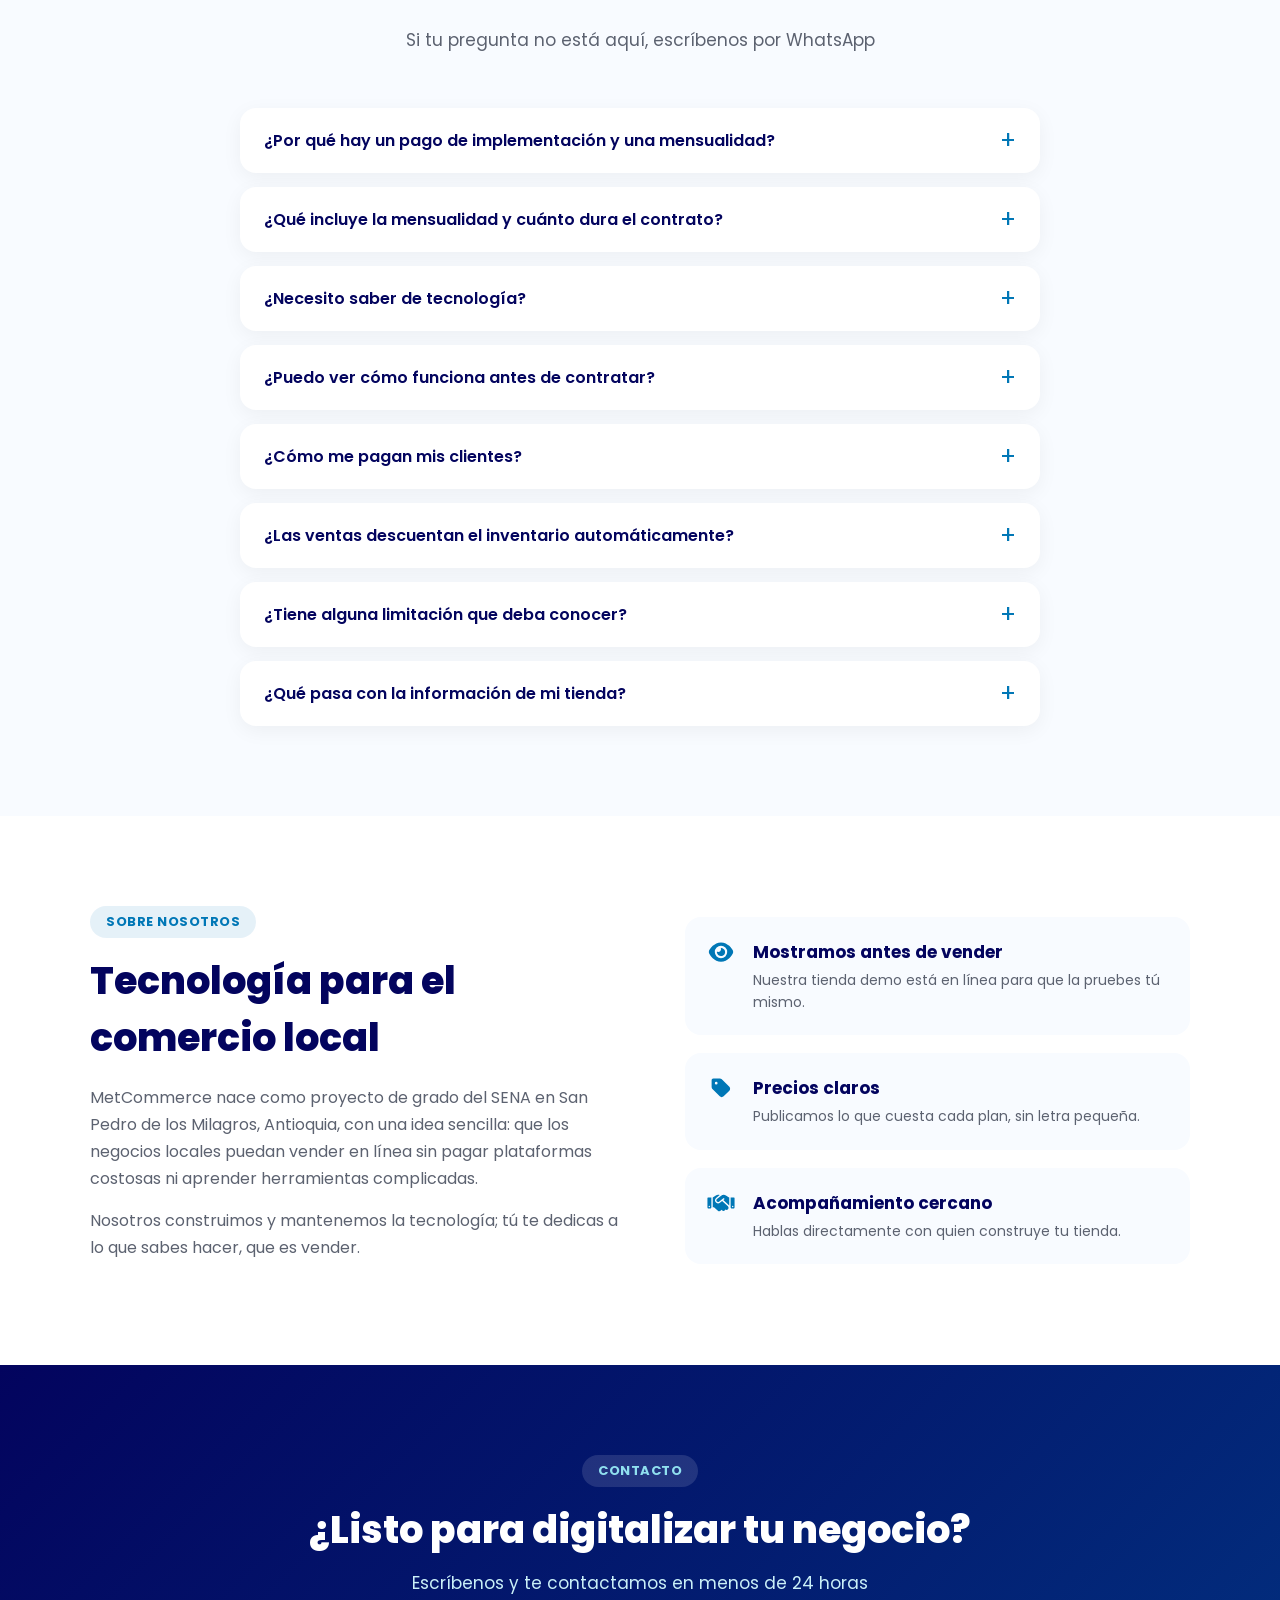
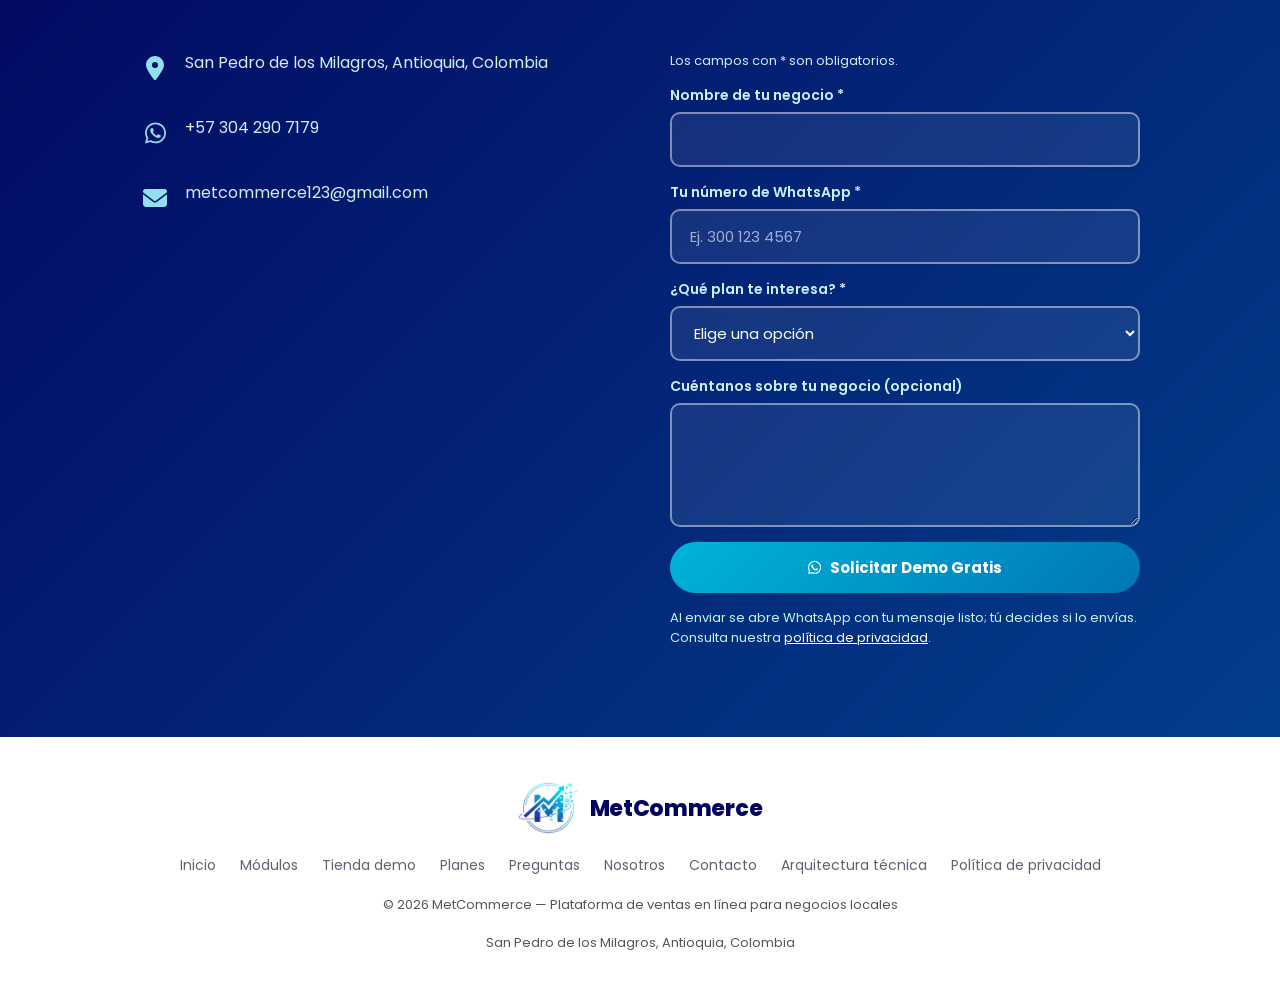
==== commit 219e702c: "Cambiar el correo de contacto a metcommerce123@gmail.com" ====
--- a/index.html
+++ b/index.html
@@ -669,7 +669,7 @@
                 </div>
                 <div class="contacto-item">
                     <span><svg class="icono" viewBox="0 0 512 512" aria-hidden="true" focusable="false"><use href="#i-envelope"></use></svg></span>
-                    <p>metcommerce1@gmail.com</p>
+                    <p>metcommerce123@gmail.com</p>
                 </div>
             </div>
             <!-- novalidate: la validación la hace script.js para mostrar los errores junto a cada campo -->
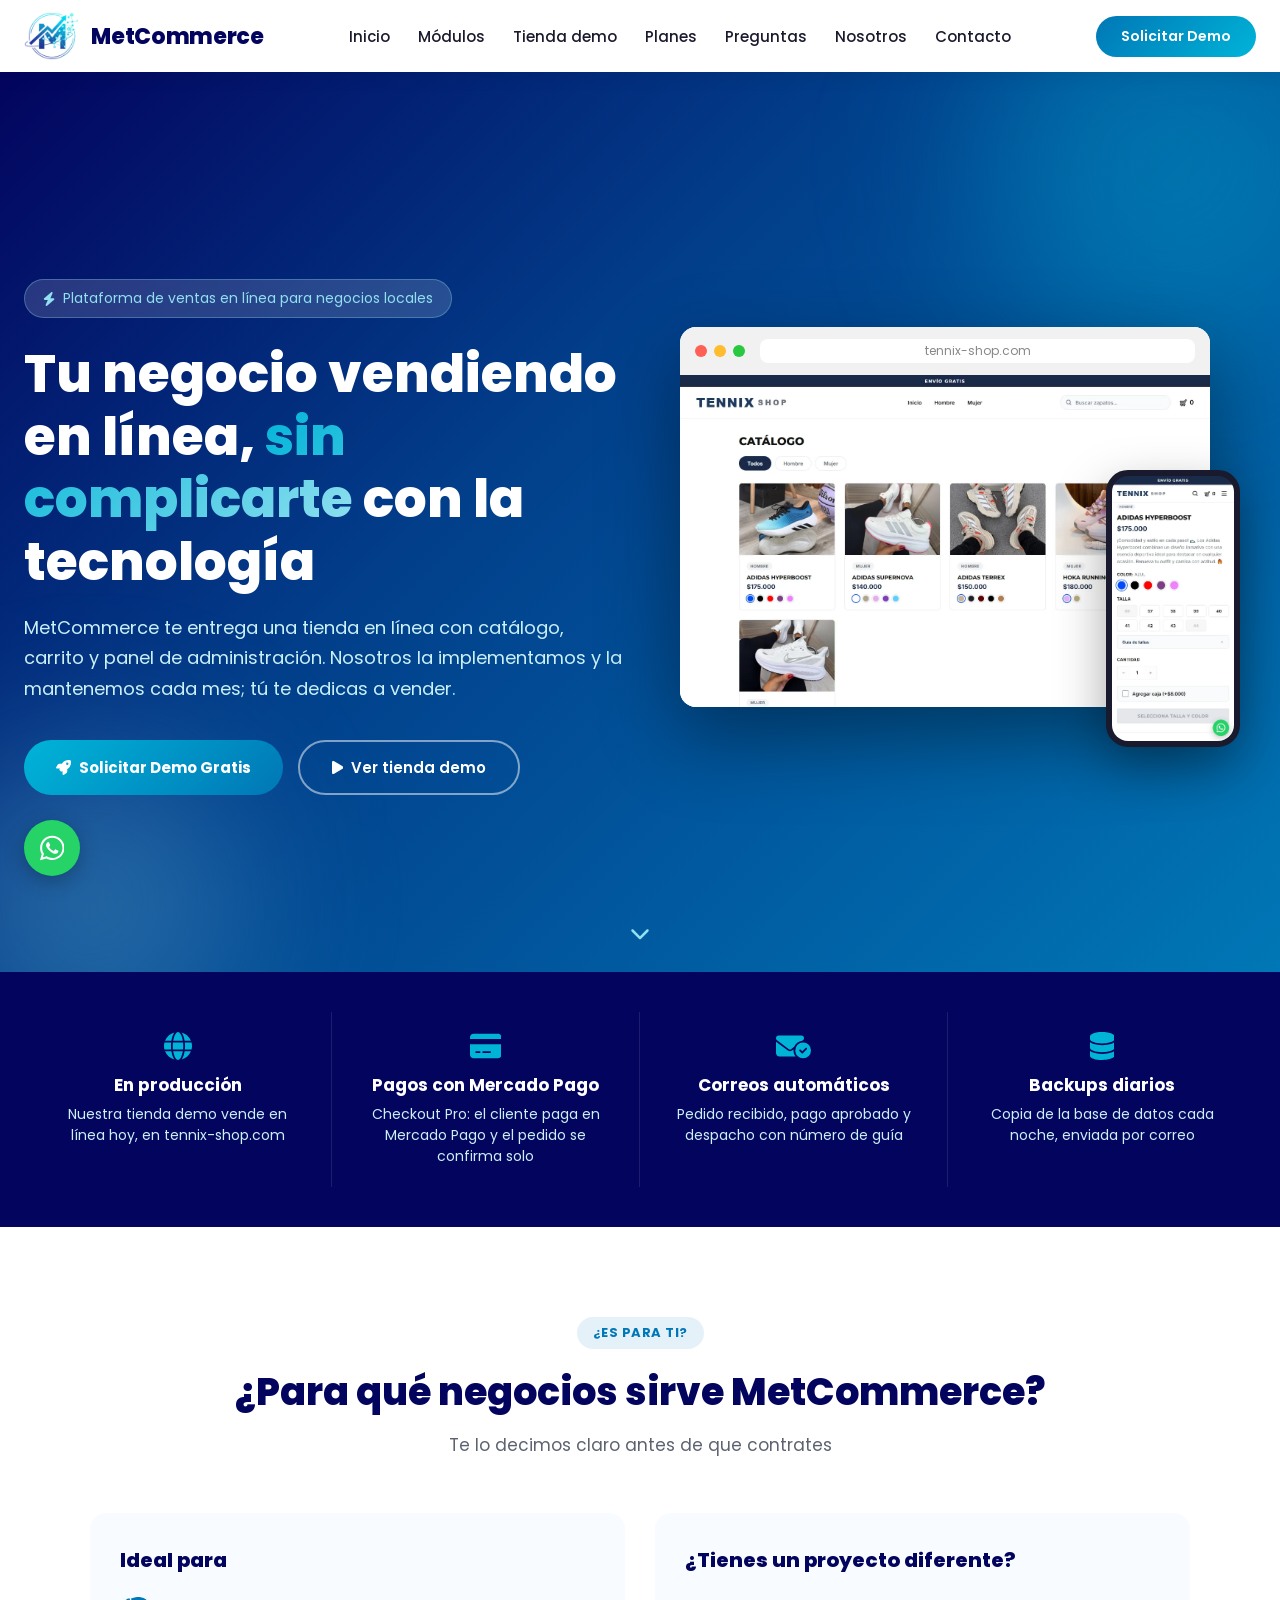
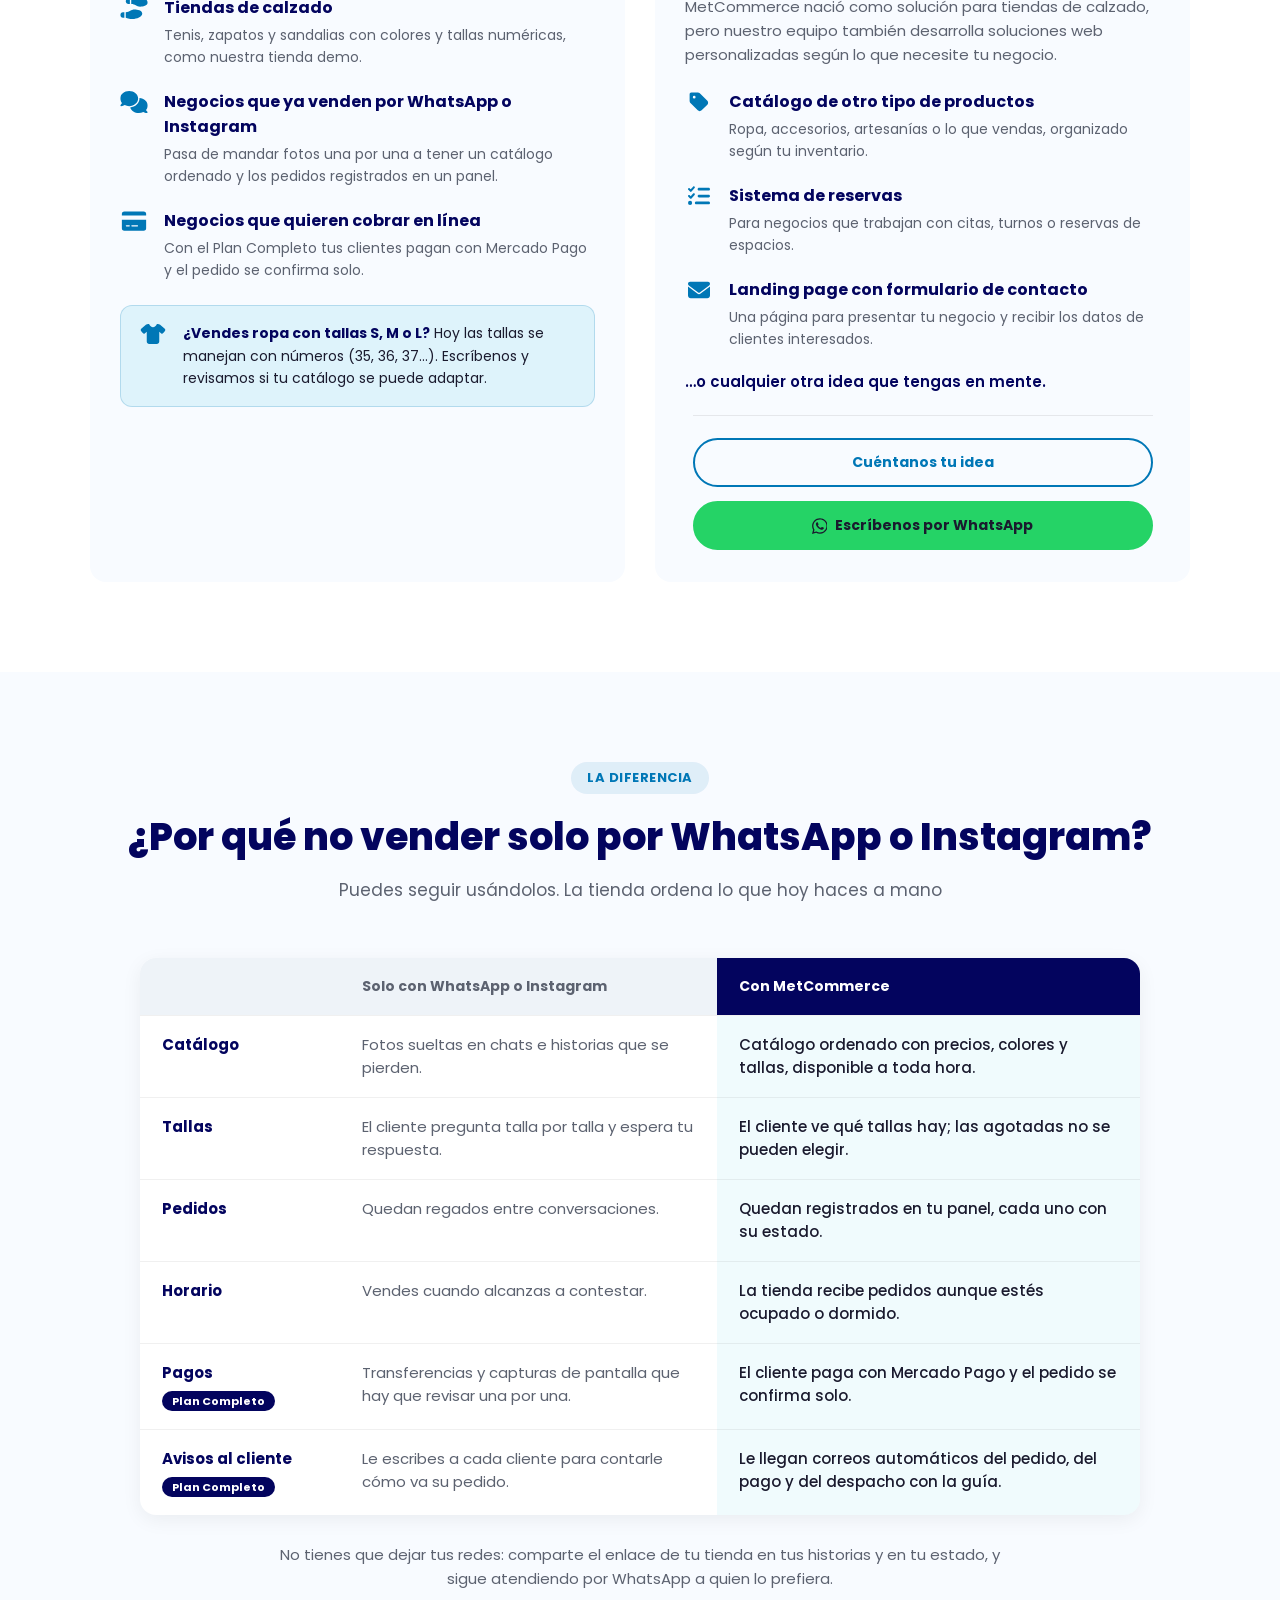
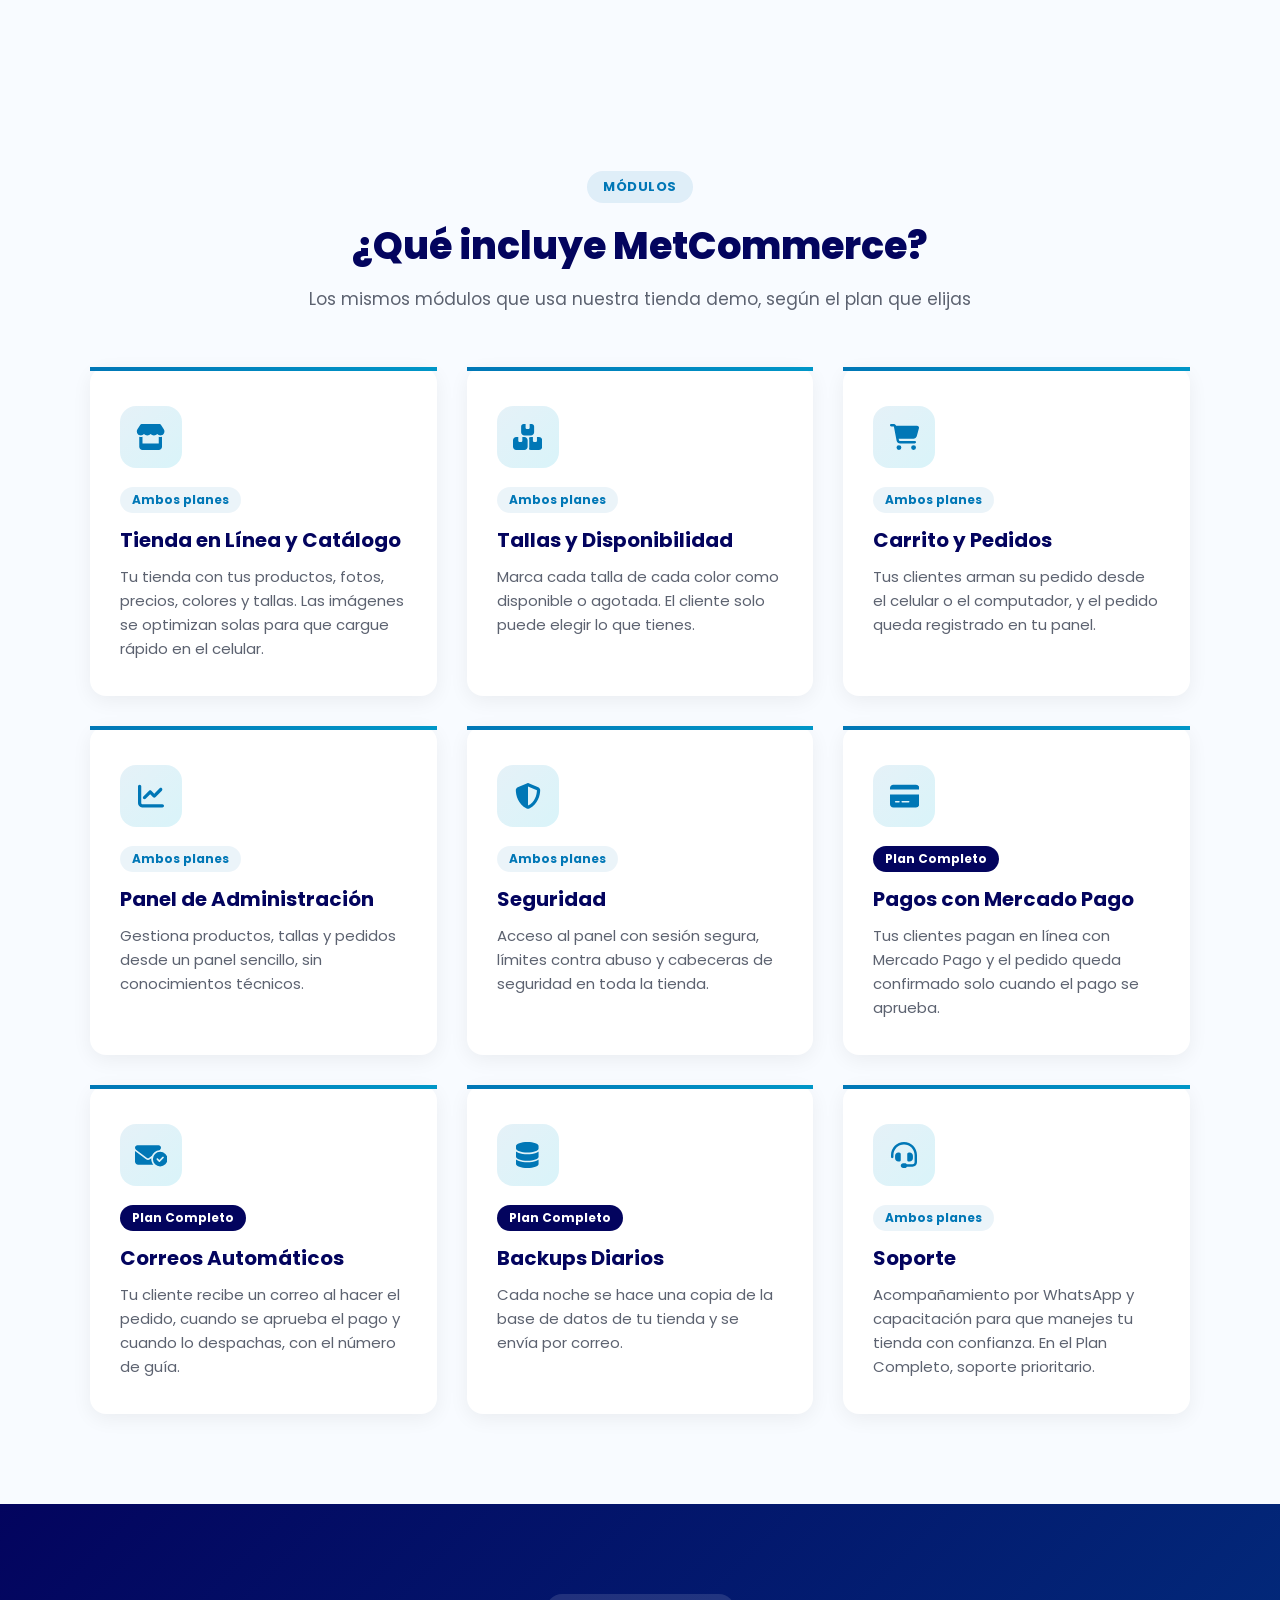
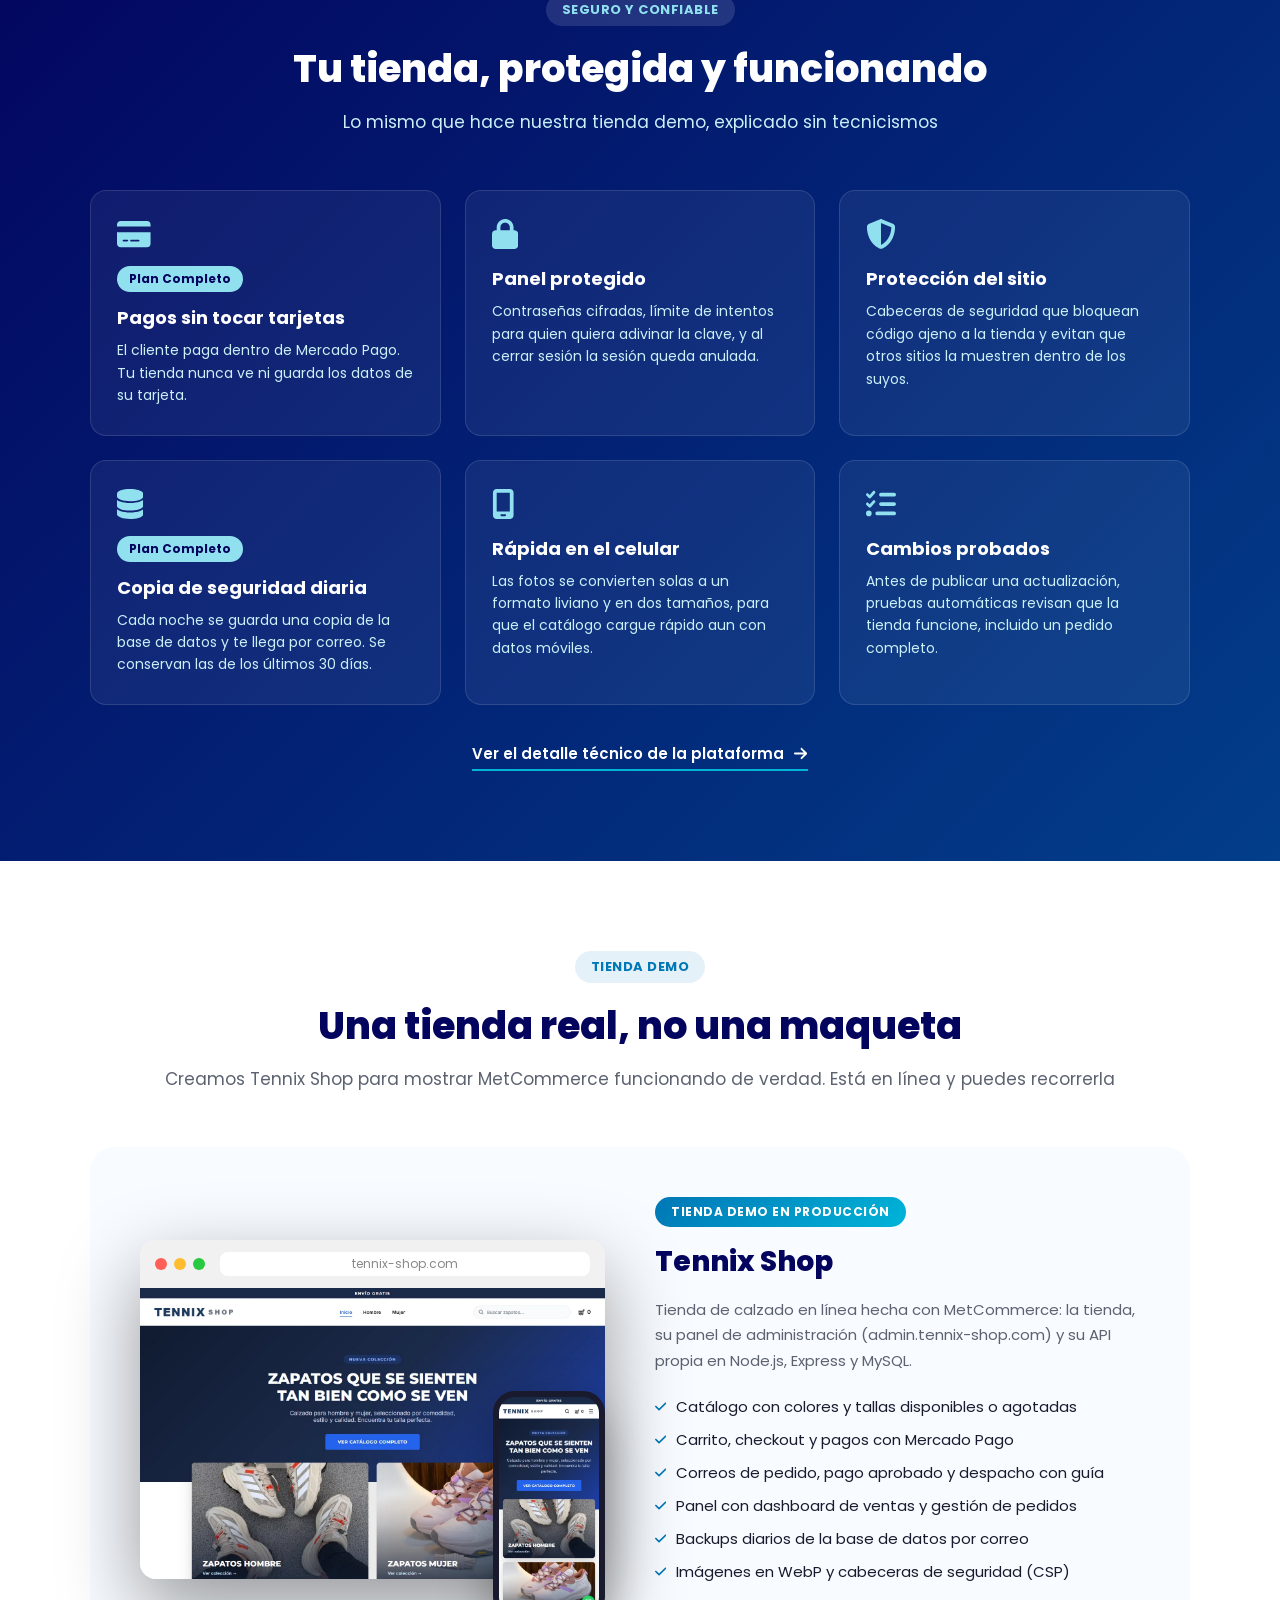
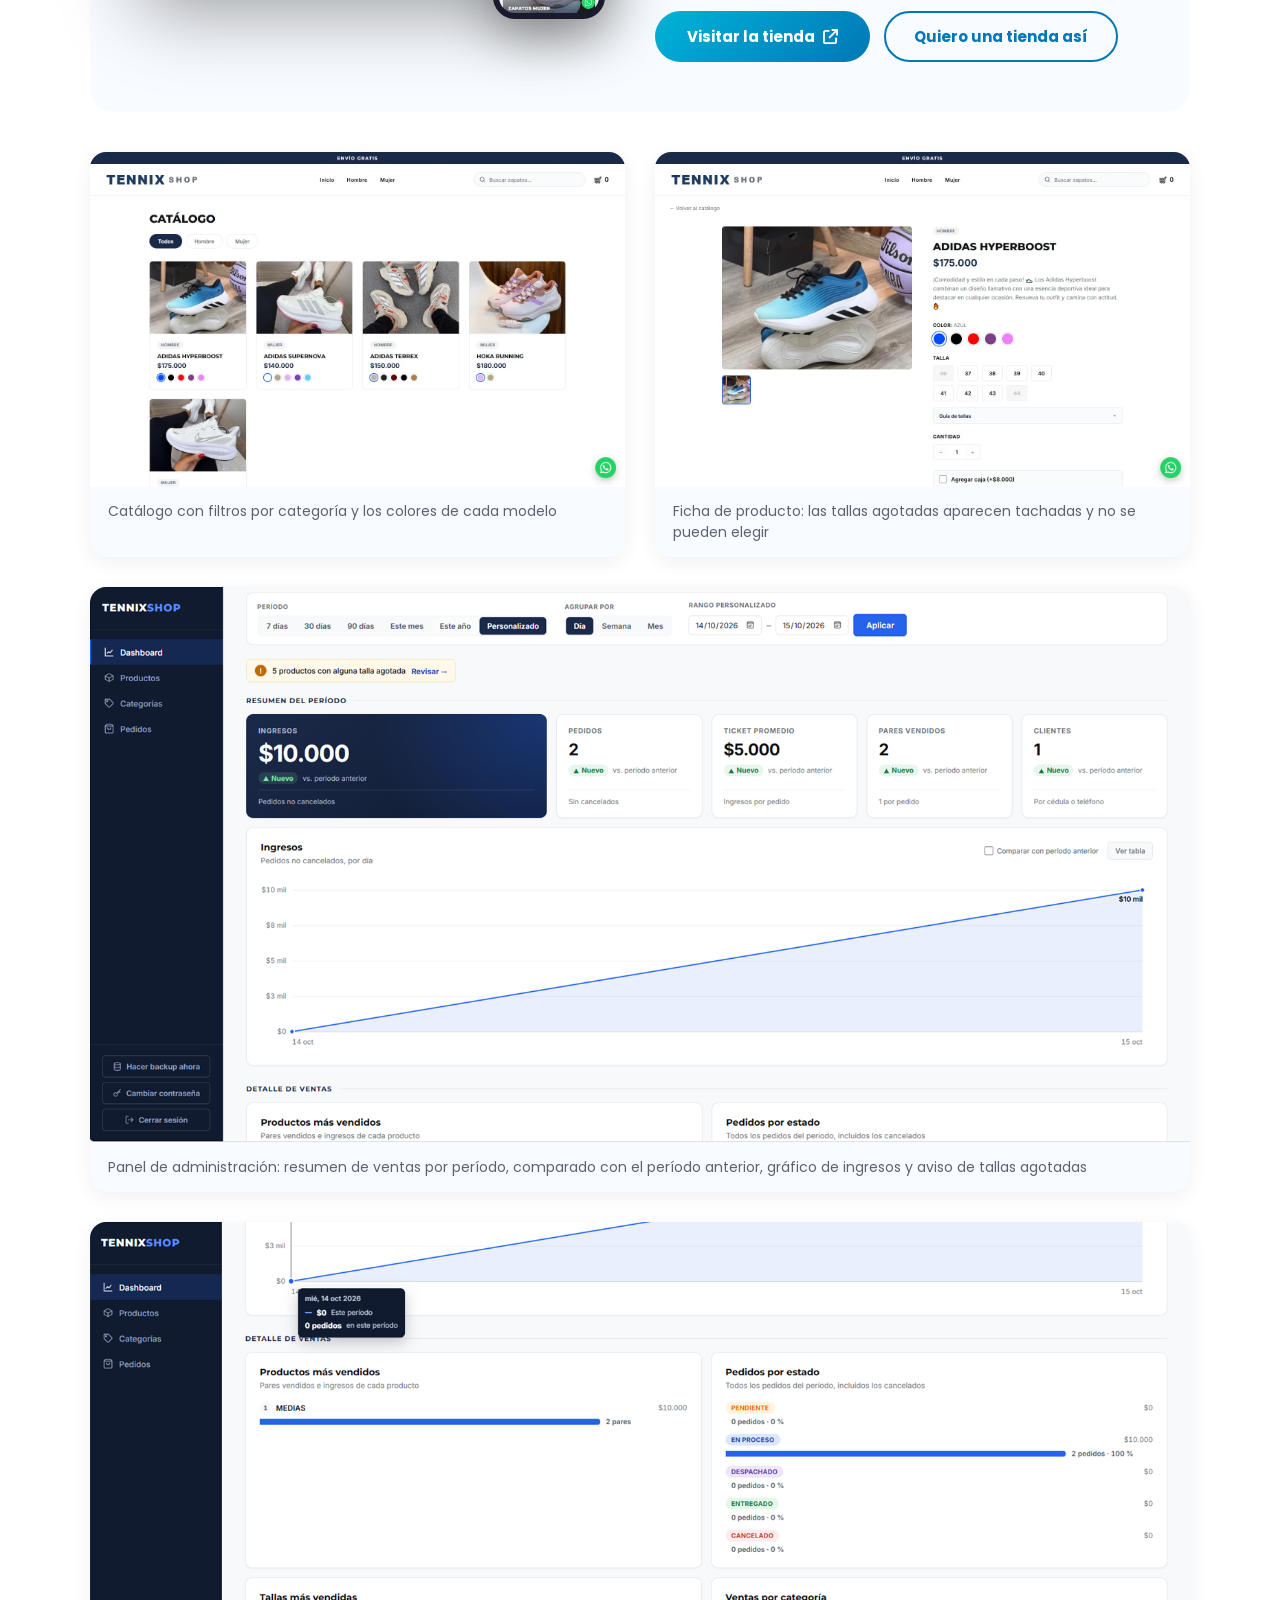
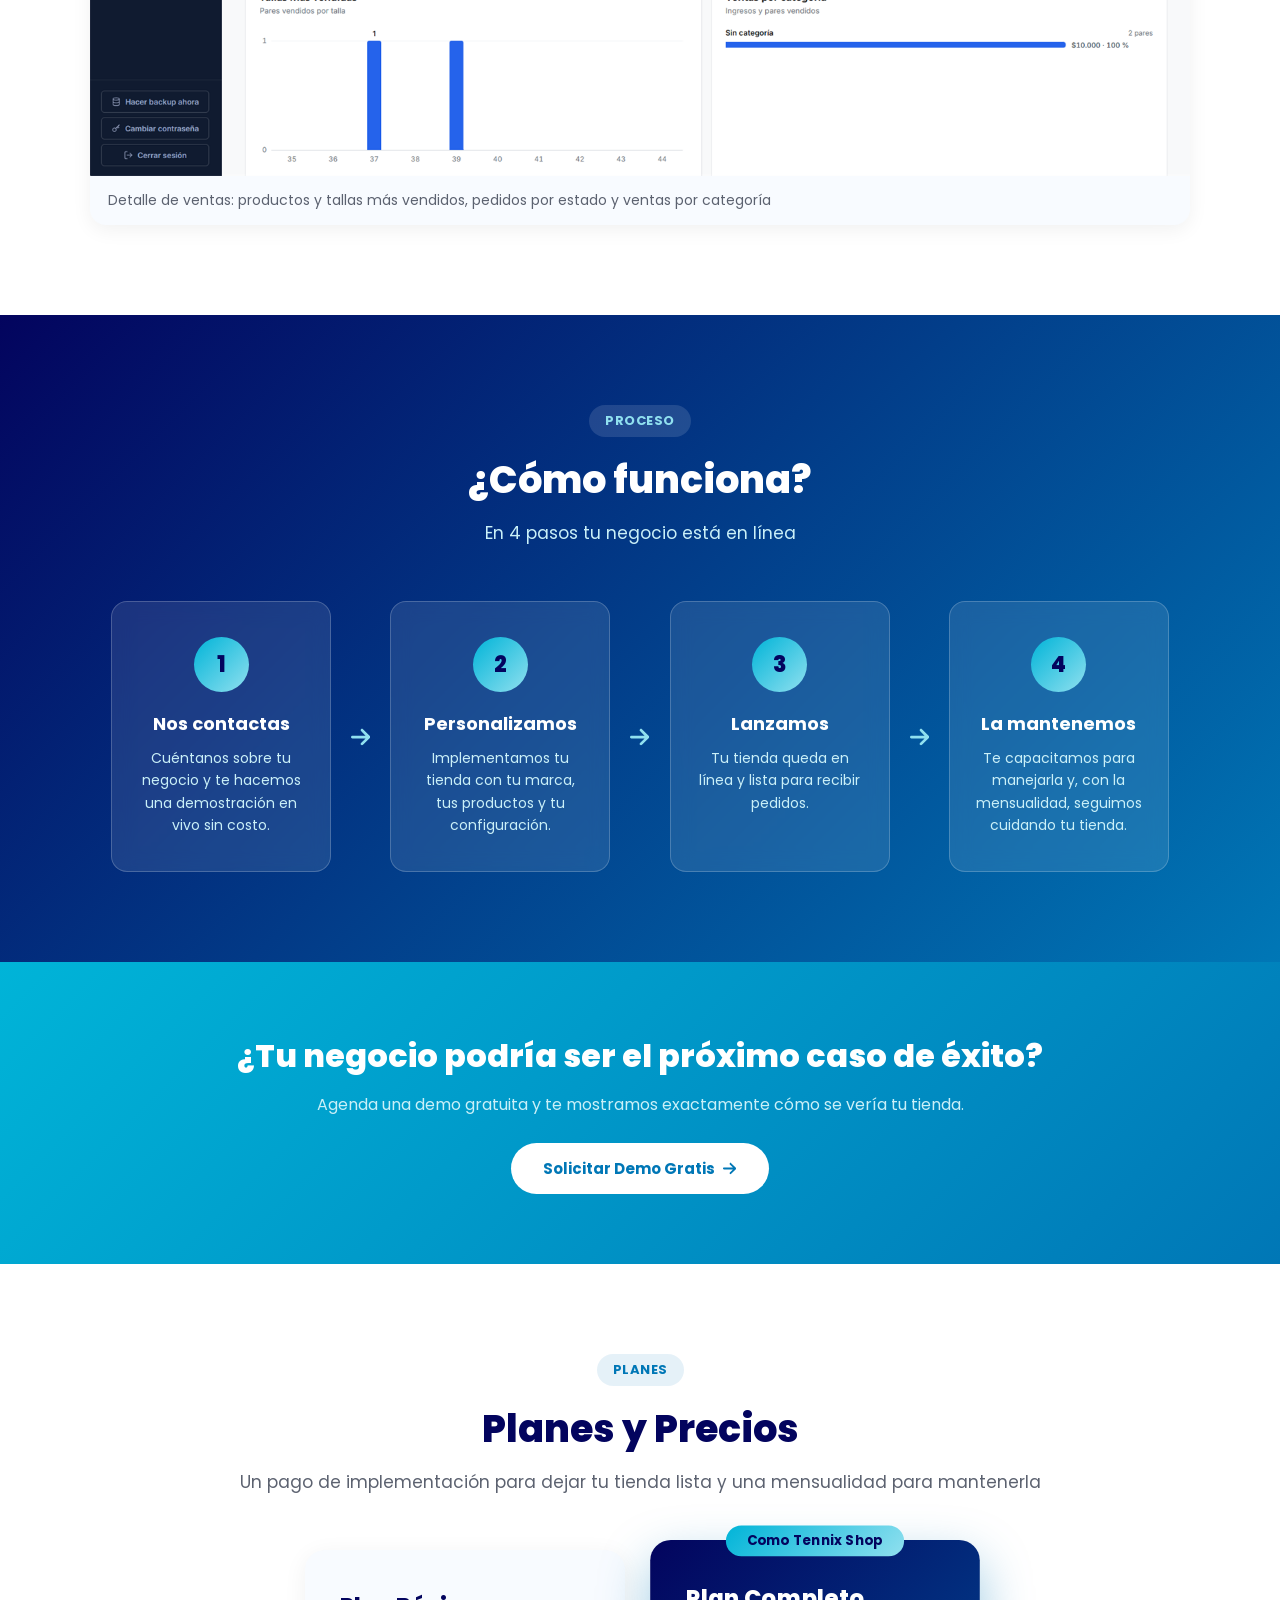
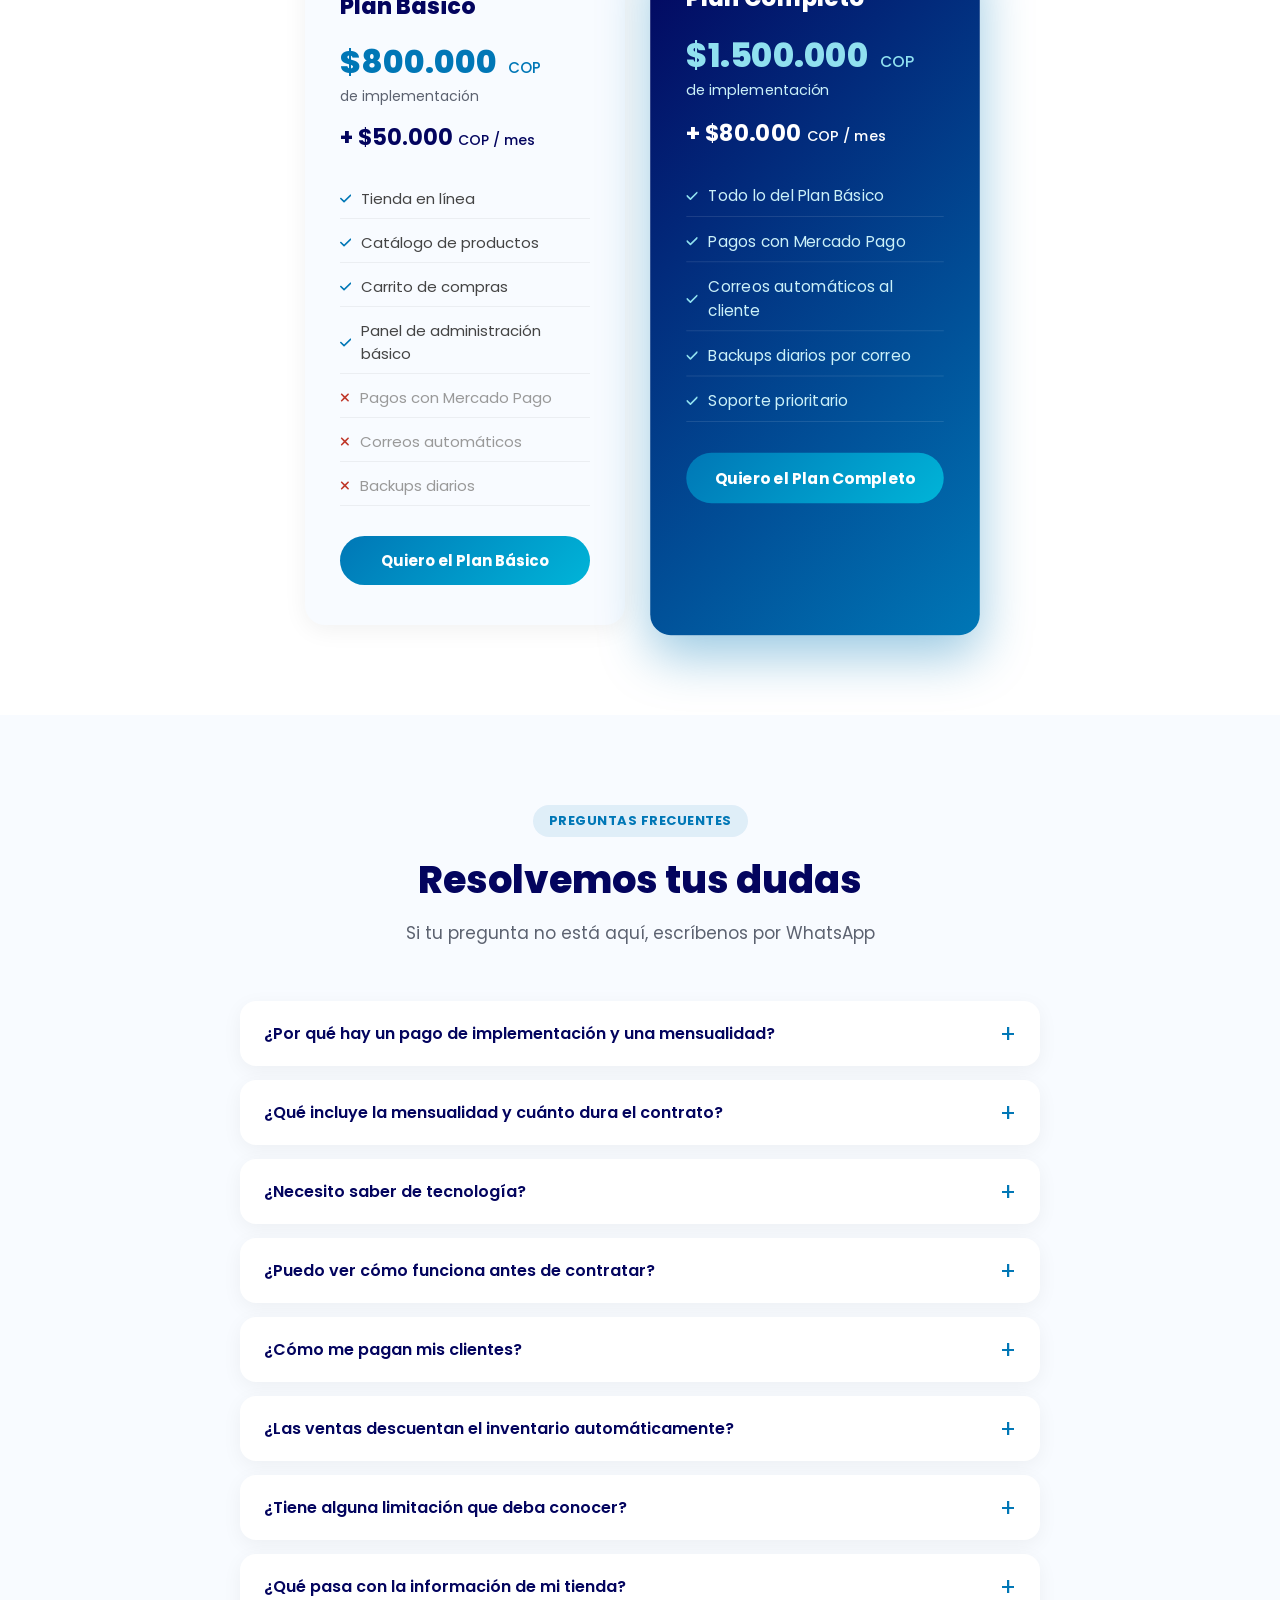
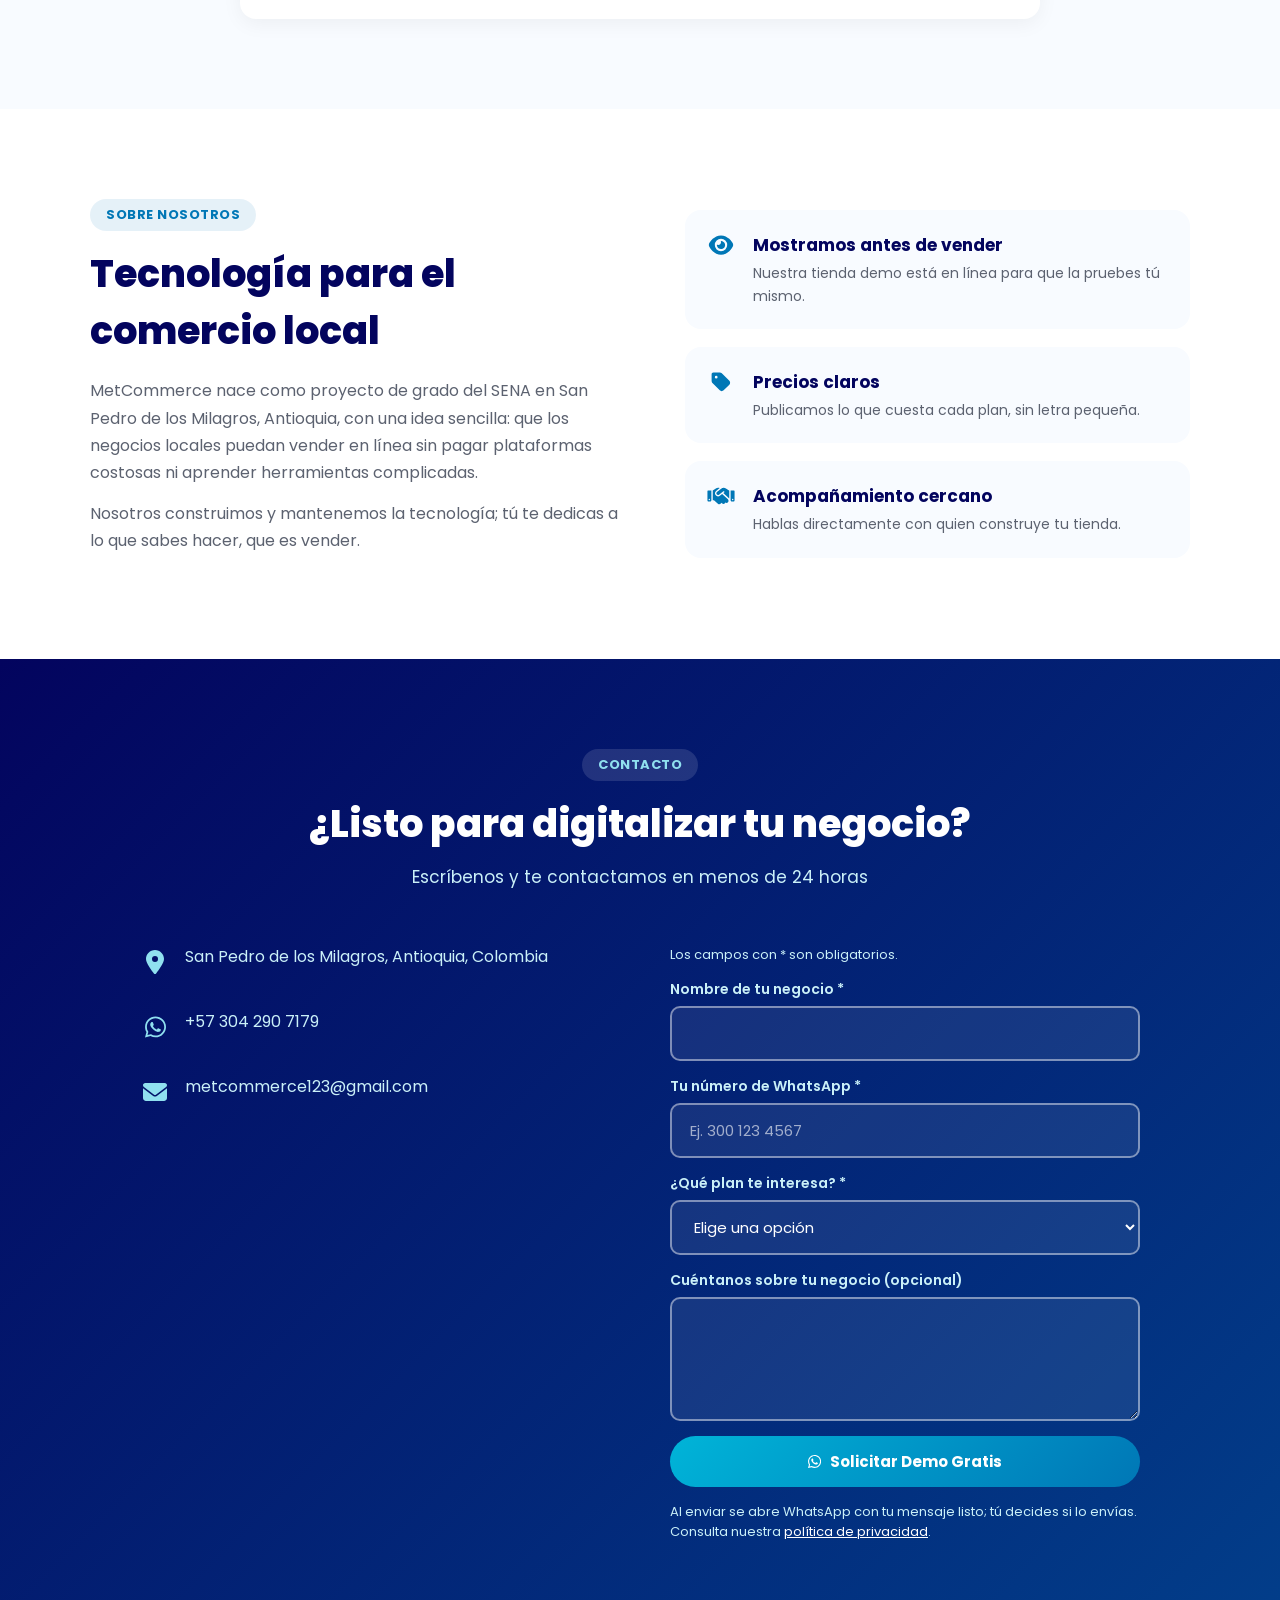
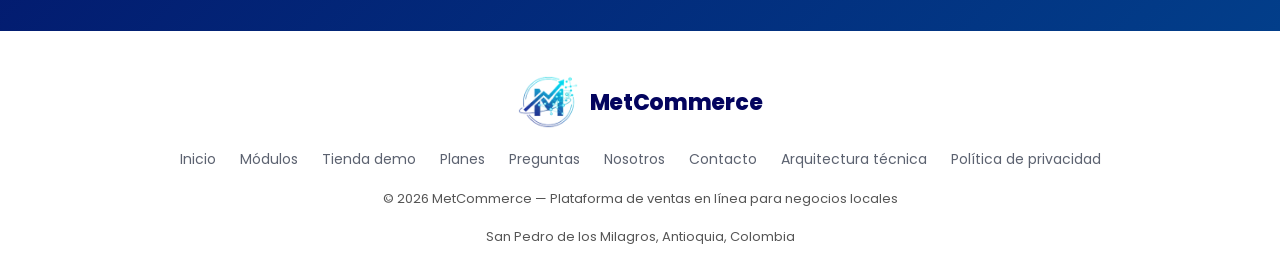
==== commit aece26d4: "nuevas capturas del dashboard" ====
--- a/index.html
+++ b/index.html
@@ -479,8 +479,12 @@
                 <figcaption>Ficha de producto: las tallas agotadas aparecen tachadas y no se pueden elegir</figcaption>
             </figure>
             <figure class="caso-galeria-ancha reveal">
-                <a href="./img/tennix-dashboard.webp" class="caso-galeria-enlace" target="_blank" rel="noopener" aria-label="Ver la captura del panel en tamaño completo"><img src="./img/tennix-dashboard.webp" alt="Dashboard del panel de administración de Tennix Shop con filtros por período, aviso de tallas agotadas e indicadores de ingresos, pedidos, ticket promedio, pares vendidos y clientes" width="1600" height="430" loading="lazy" decoding="async"></a>
-                <figcaption>Panel de administración: resumen de ventas por período, comparado con el período anterior, y aviso de tallas agotadas</figcaption>
+                <a href="./img/dashboard-1.png" class="caso-galeria-enlace" target="_blank" rel="noopener" aria-label="Ver la captura del resumen del panel en tamaño completo"><img src="./img/dashboard-1.png" alt="Dashboard del panel de administración de Tennix Shop con filtros por período, aviso de tallas agotadas, indicadores de ingresos, pedidos, ticket promedio, pares vendidos y clientes, y gráfico de ingresos por día" width="1600" height="809" loading="lazy" decoding="async"></a>
+                <figcaption>Panel de administración: resumen de ventas por período, comparado con el período anterior, gráfico de ingresos y aviso de tallas agotadas</figcaption>
+            </figure>
+            <figure class="caso-galeria-ancha reveal">
+                <a href="./img/dashboard-2.png" class="caso-galeria-enlace" target="_blank" rel="noopener" aria-label="Ver la captura del detalle de ventas en tamaño completo"><img src="./img/dashboard-2.png" alt="Detalle de ventas del panel de Tennix Shop: productos más vendidos, pedidos por estado, tallas más vendidas y ventas por categoría" width="1600" height="806" loading="lazy" decoding="async"></a>
+                <figcaption>Detalle de ventas: productos y tallas más vendidos, pedidos por estado y ventas por categoría</figcaption>
             </figure>
         </div>
     </section>
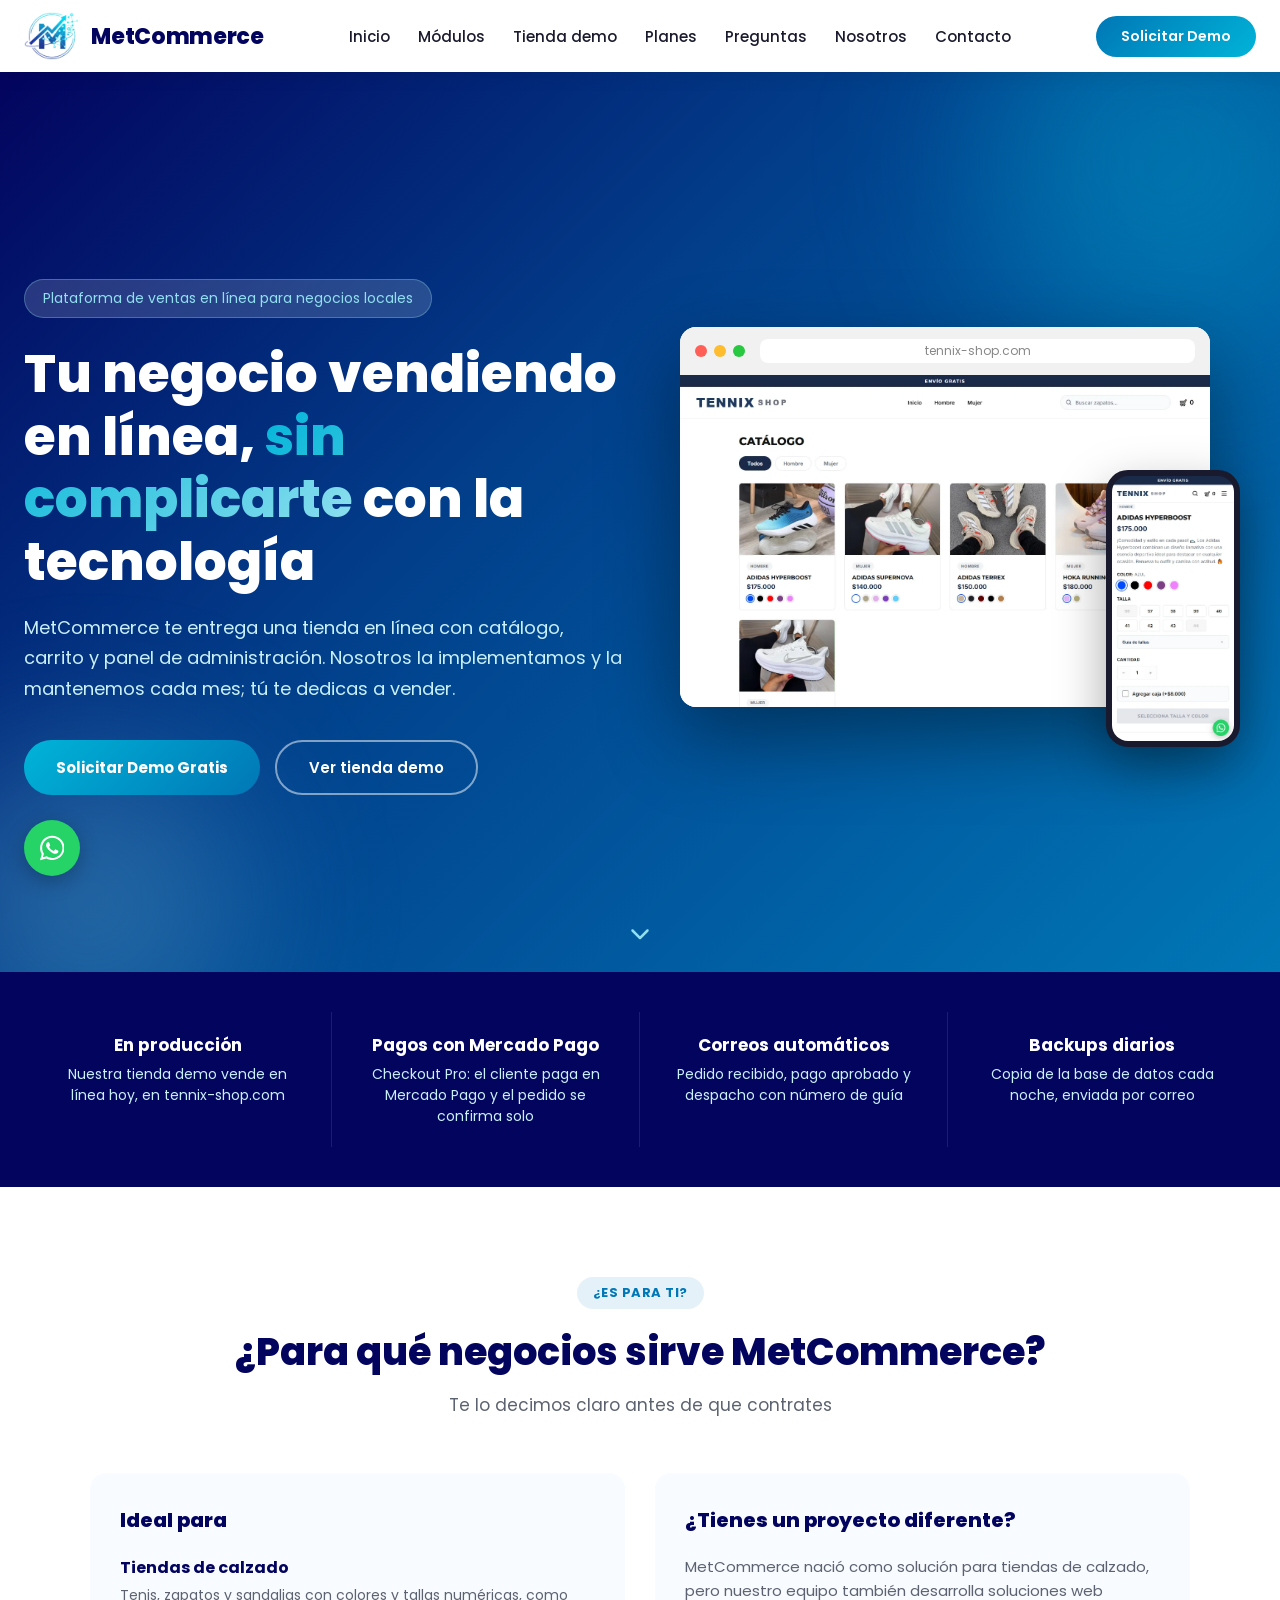
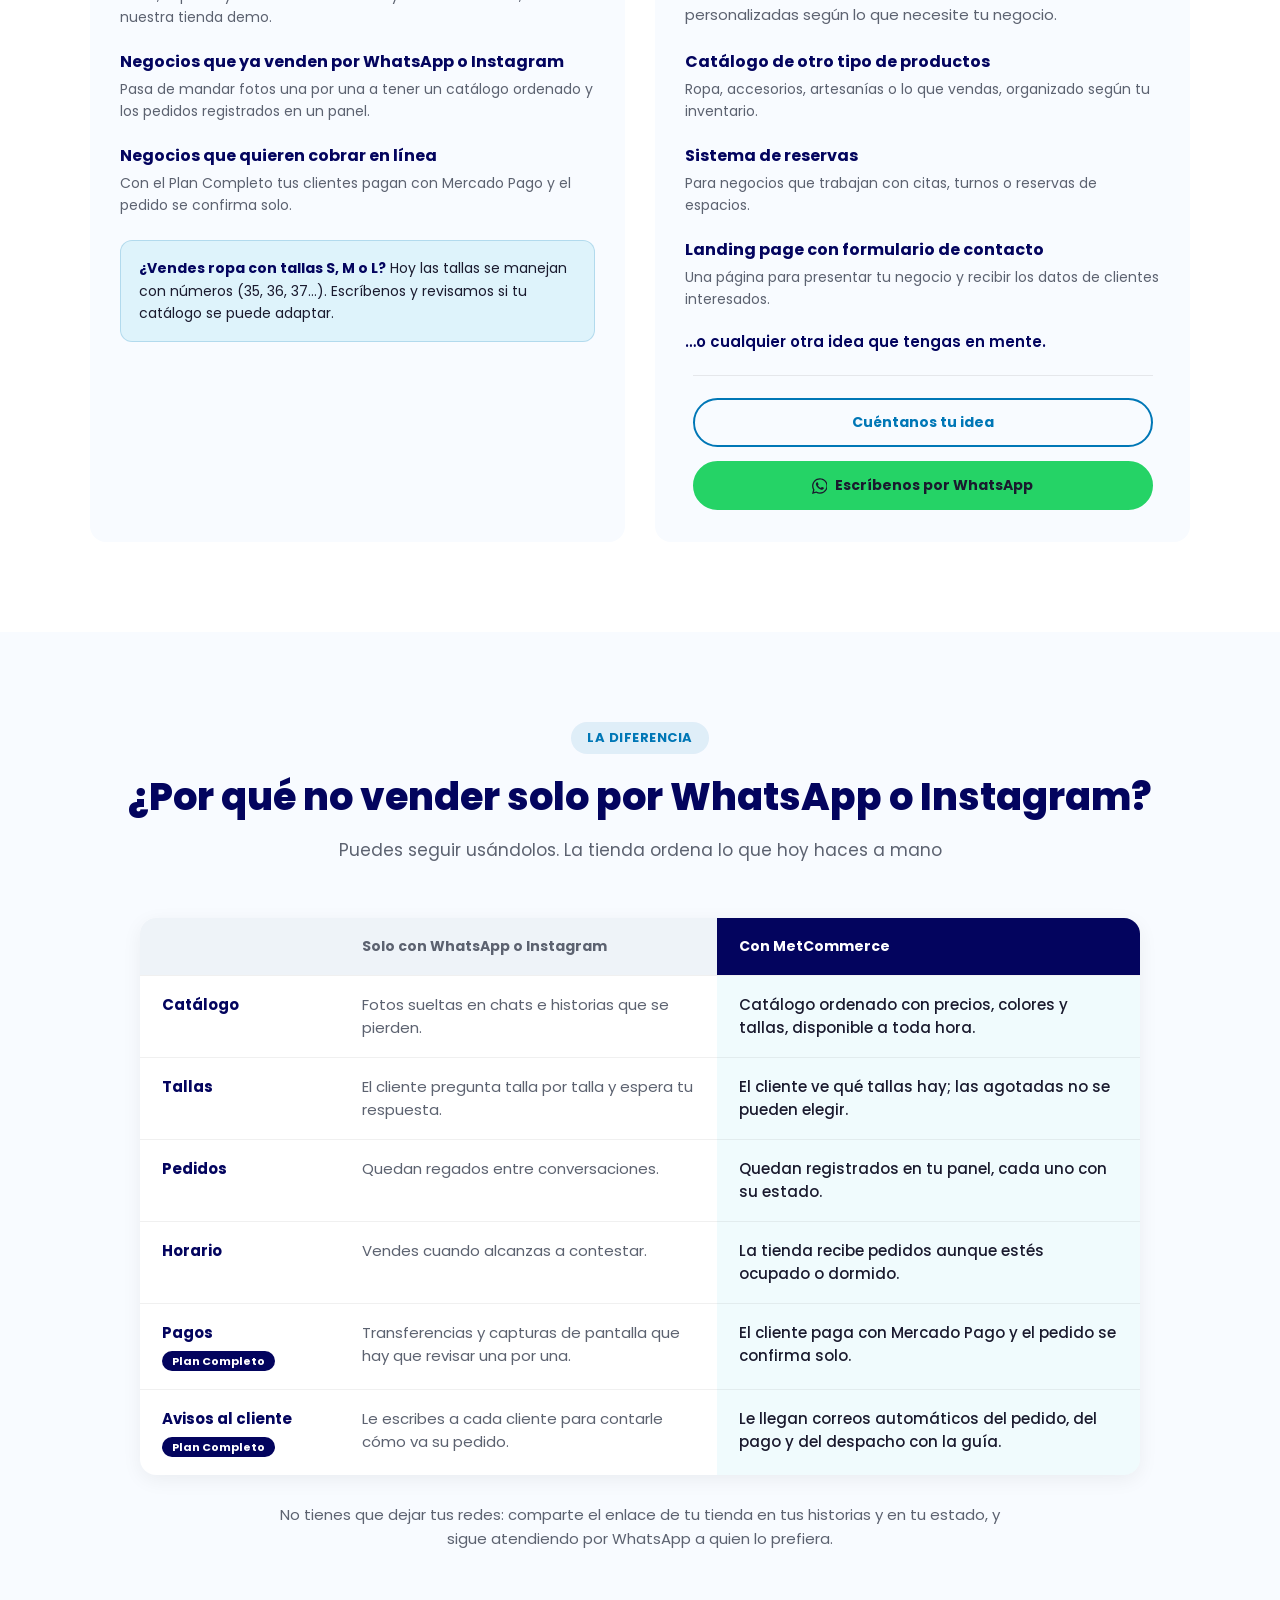
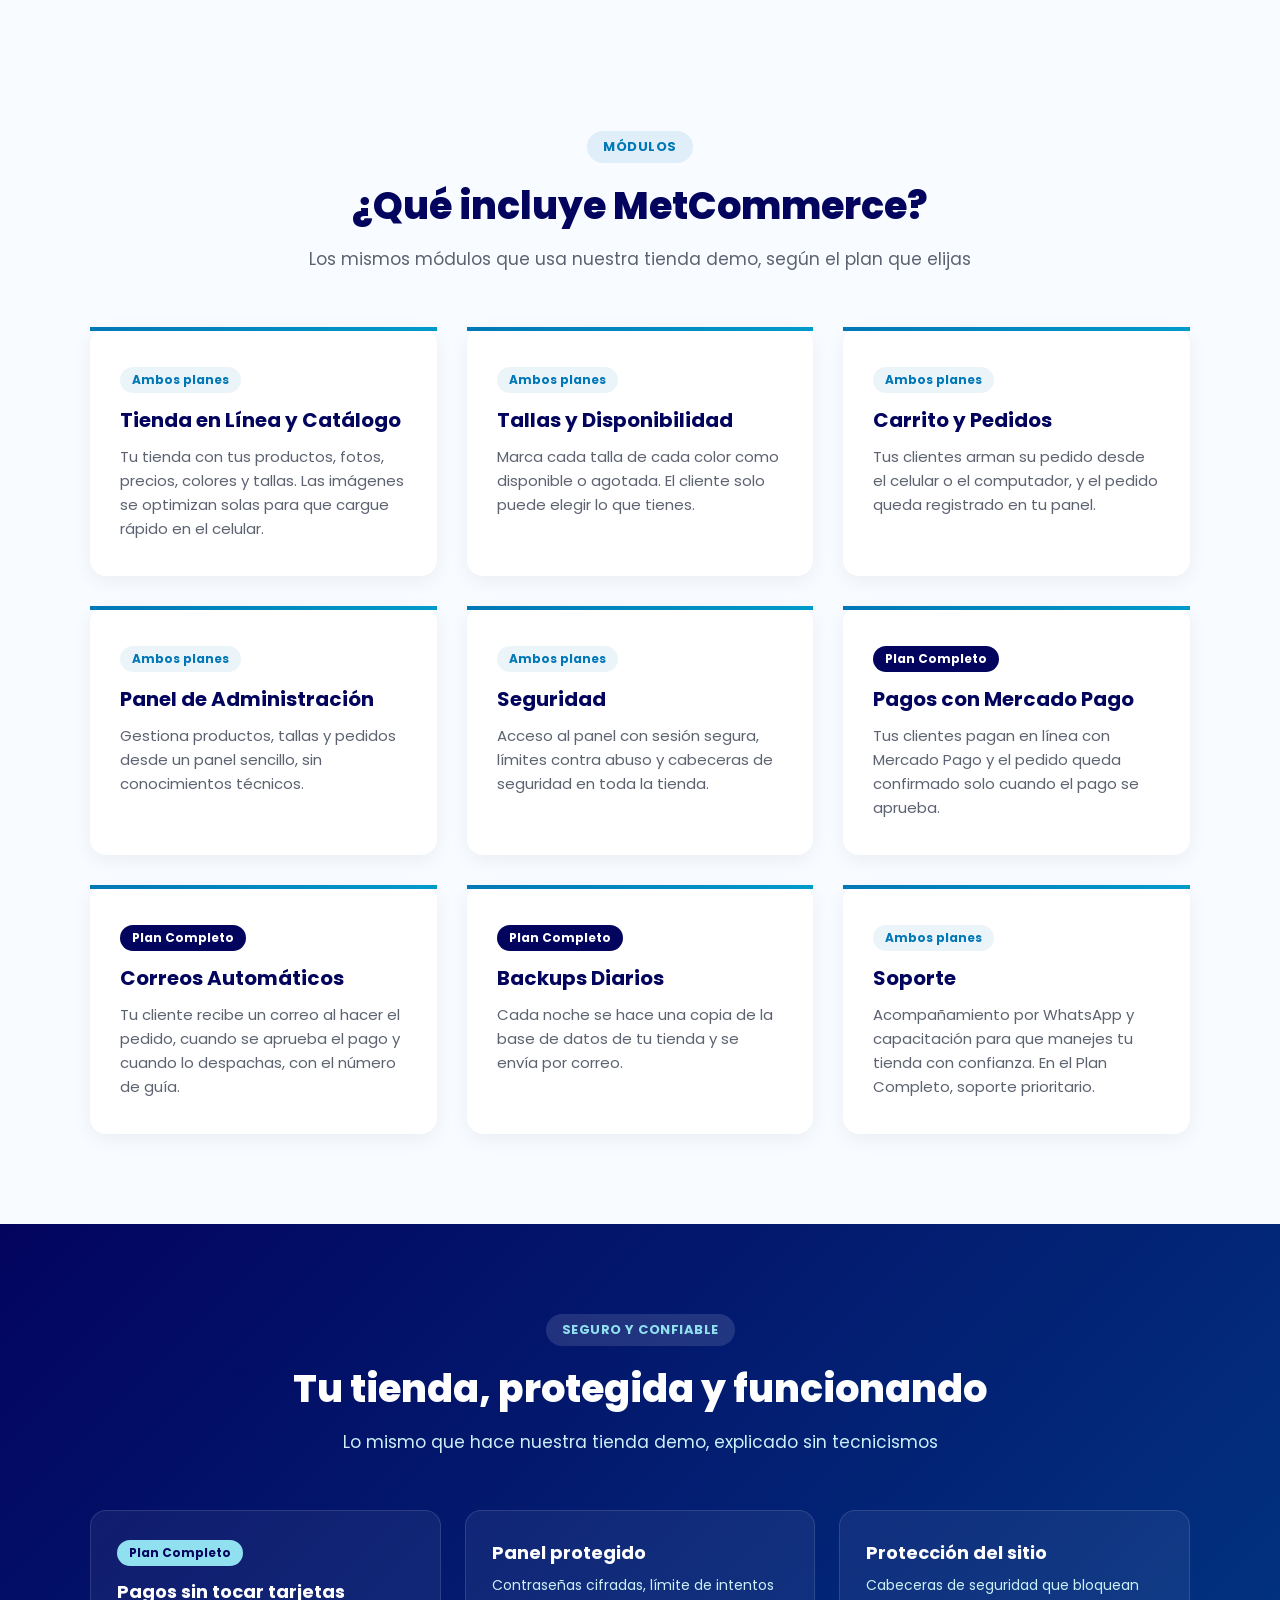
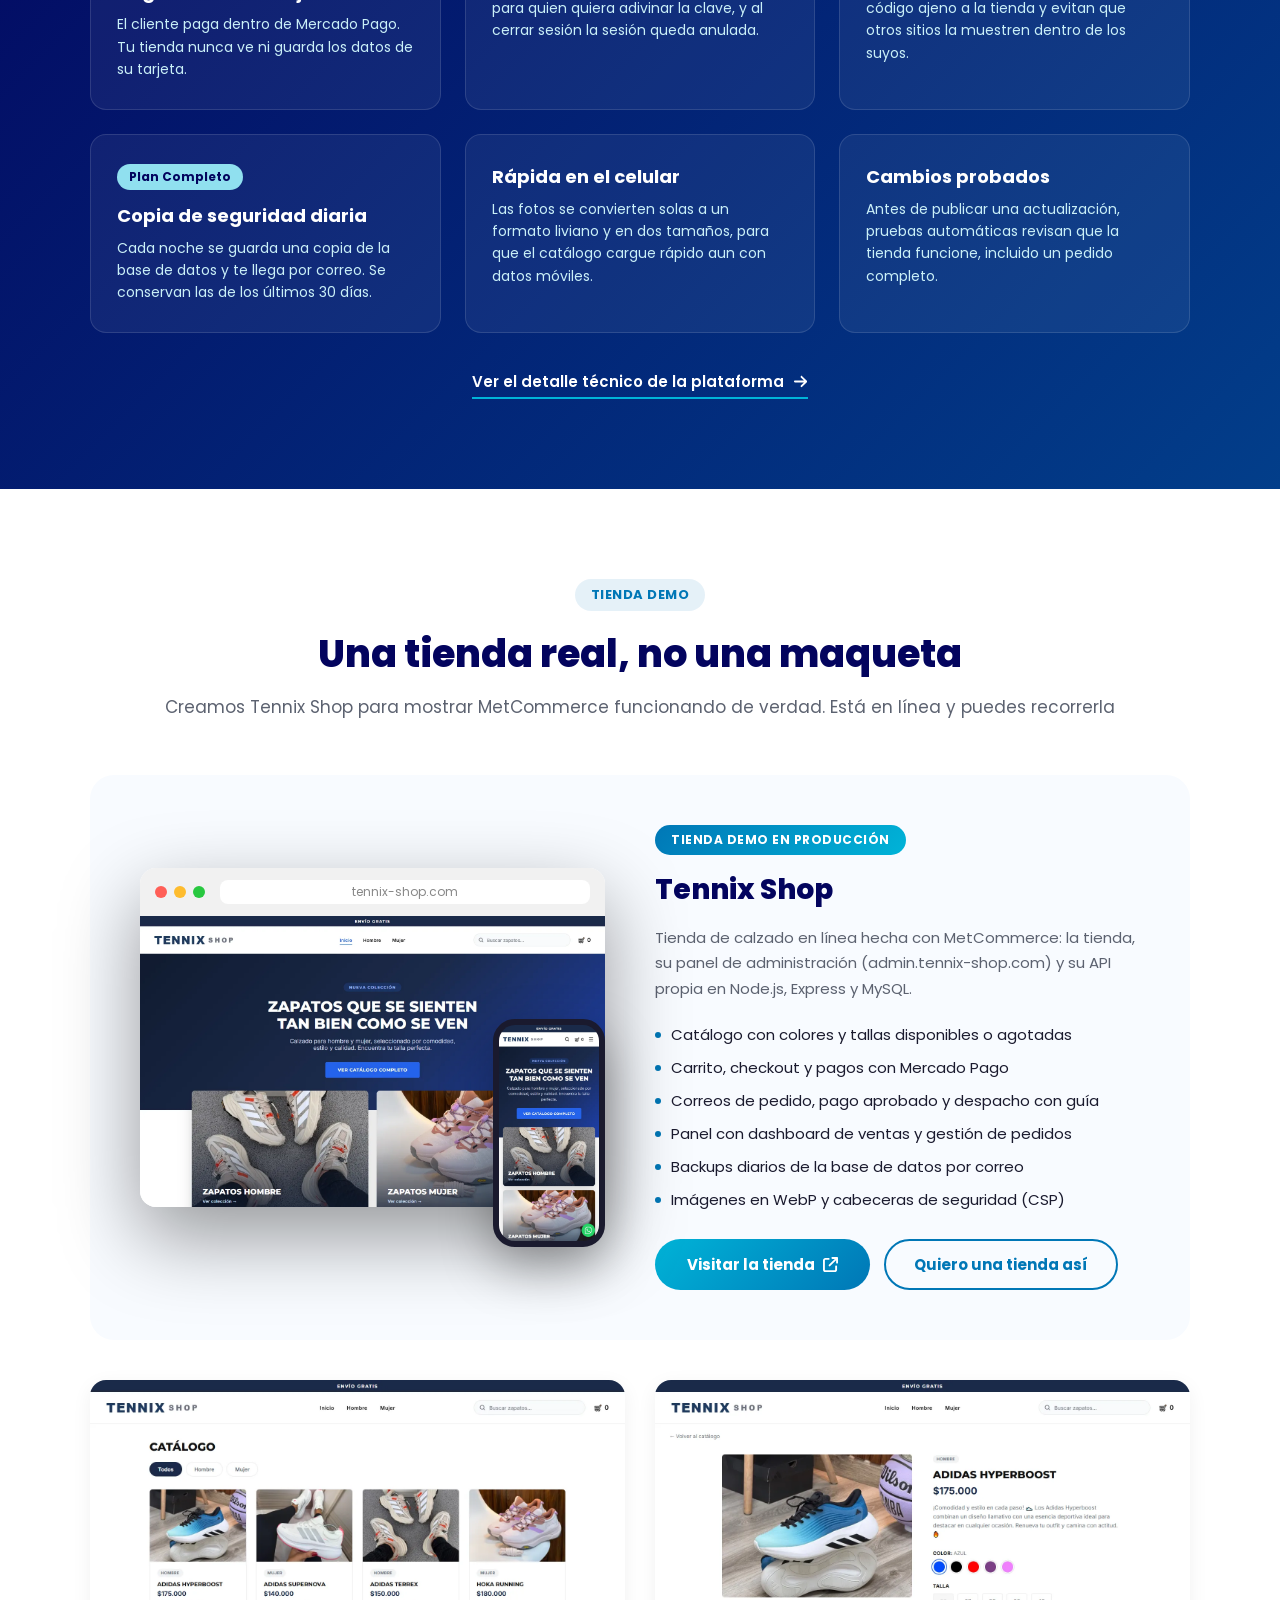
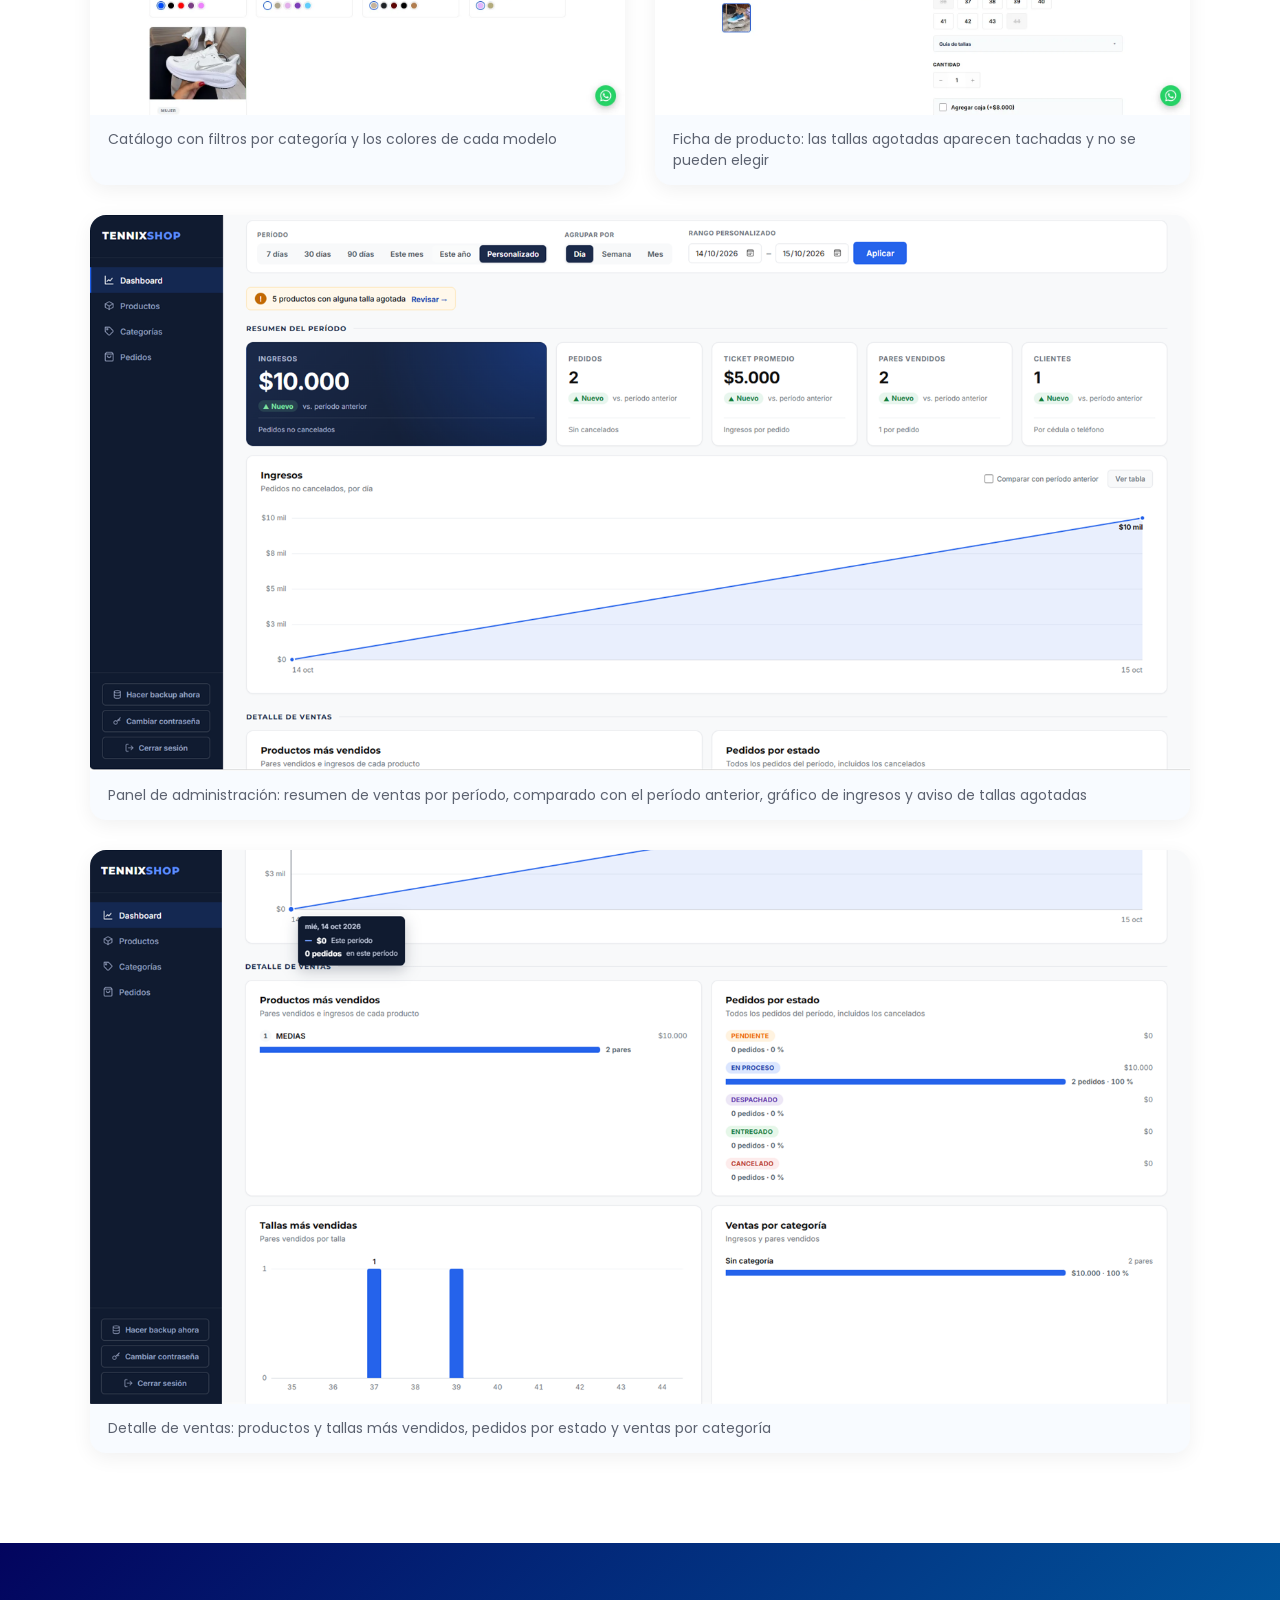
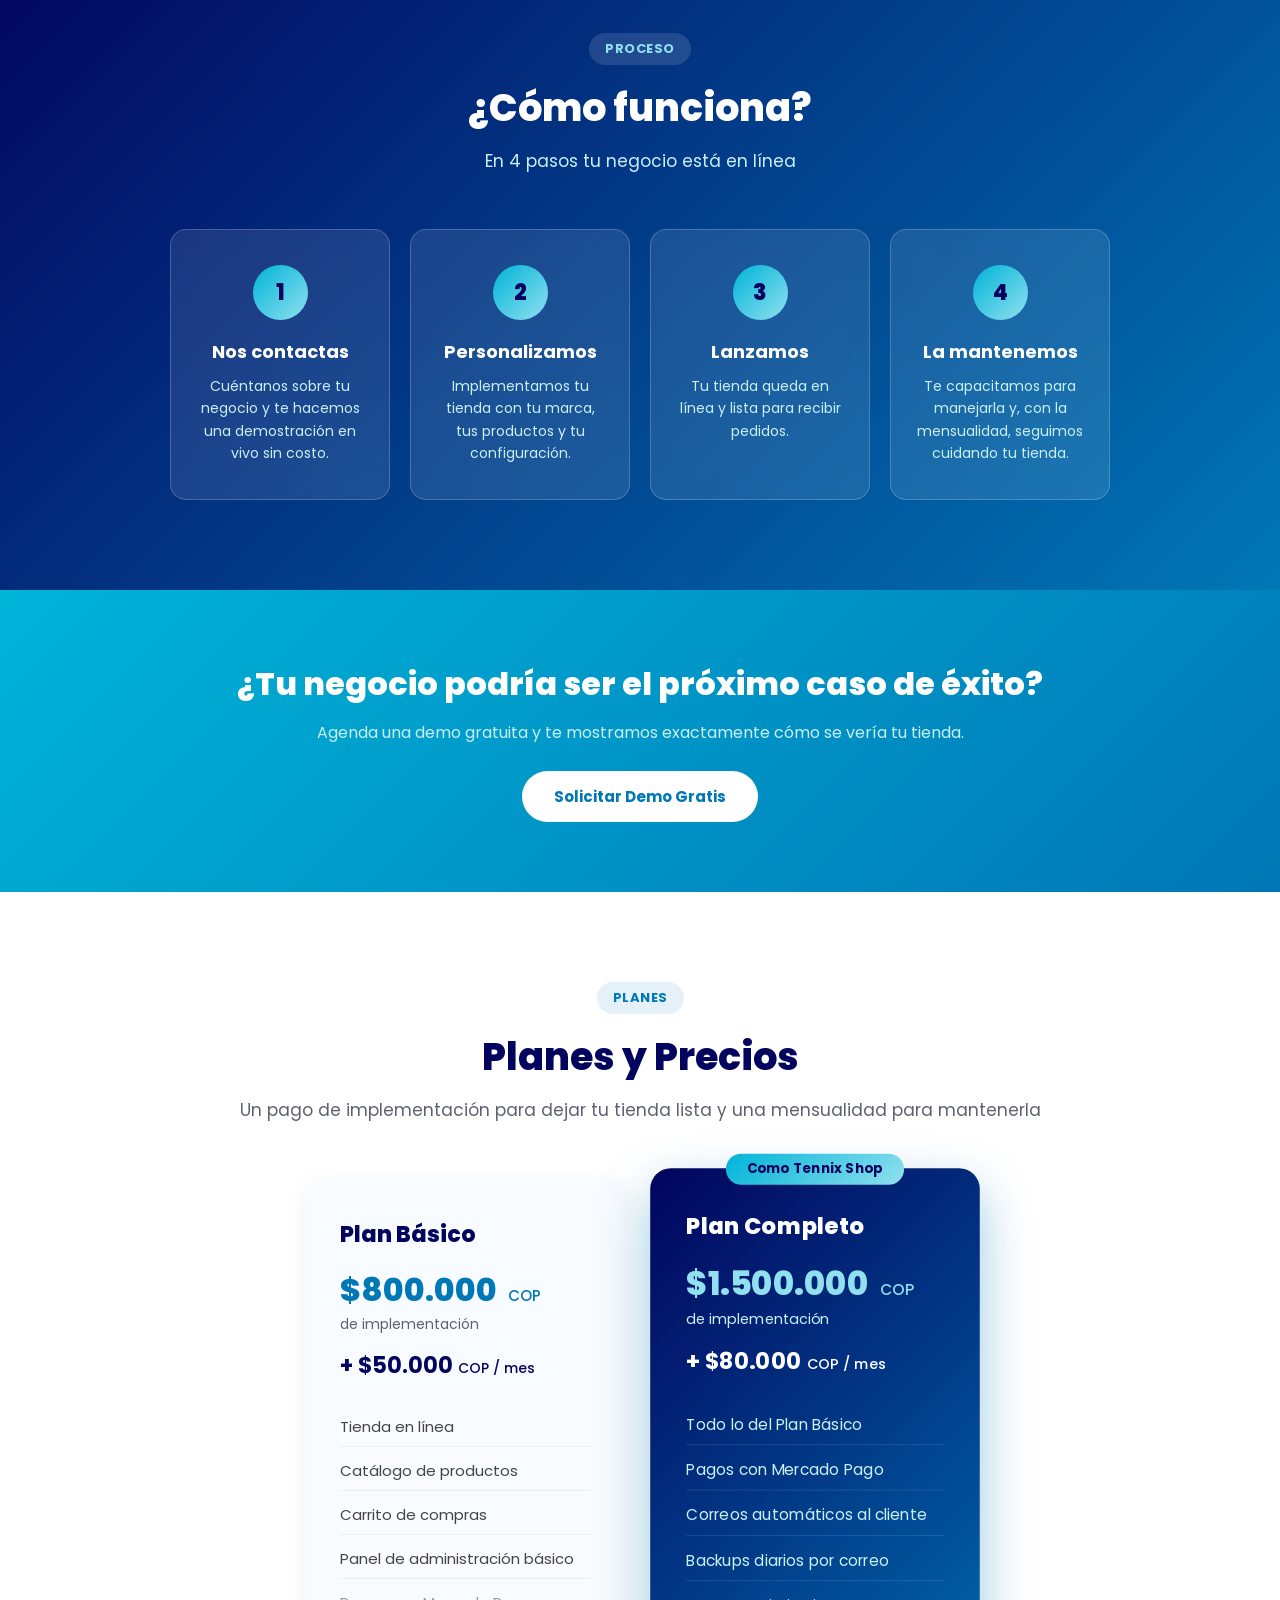
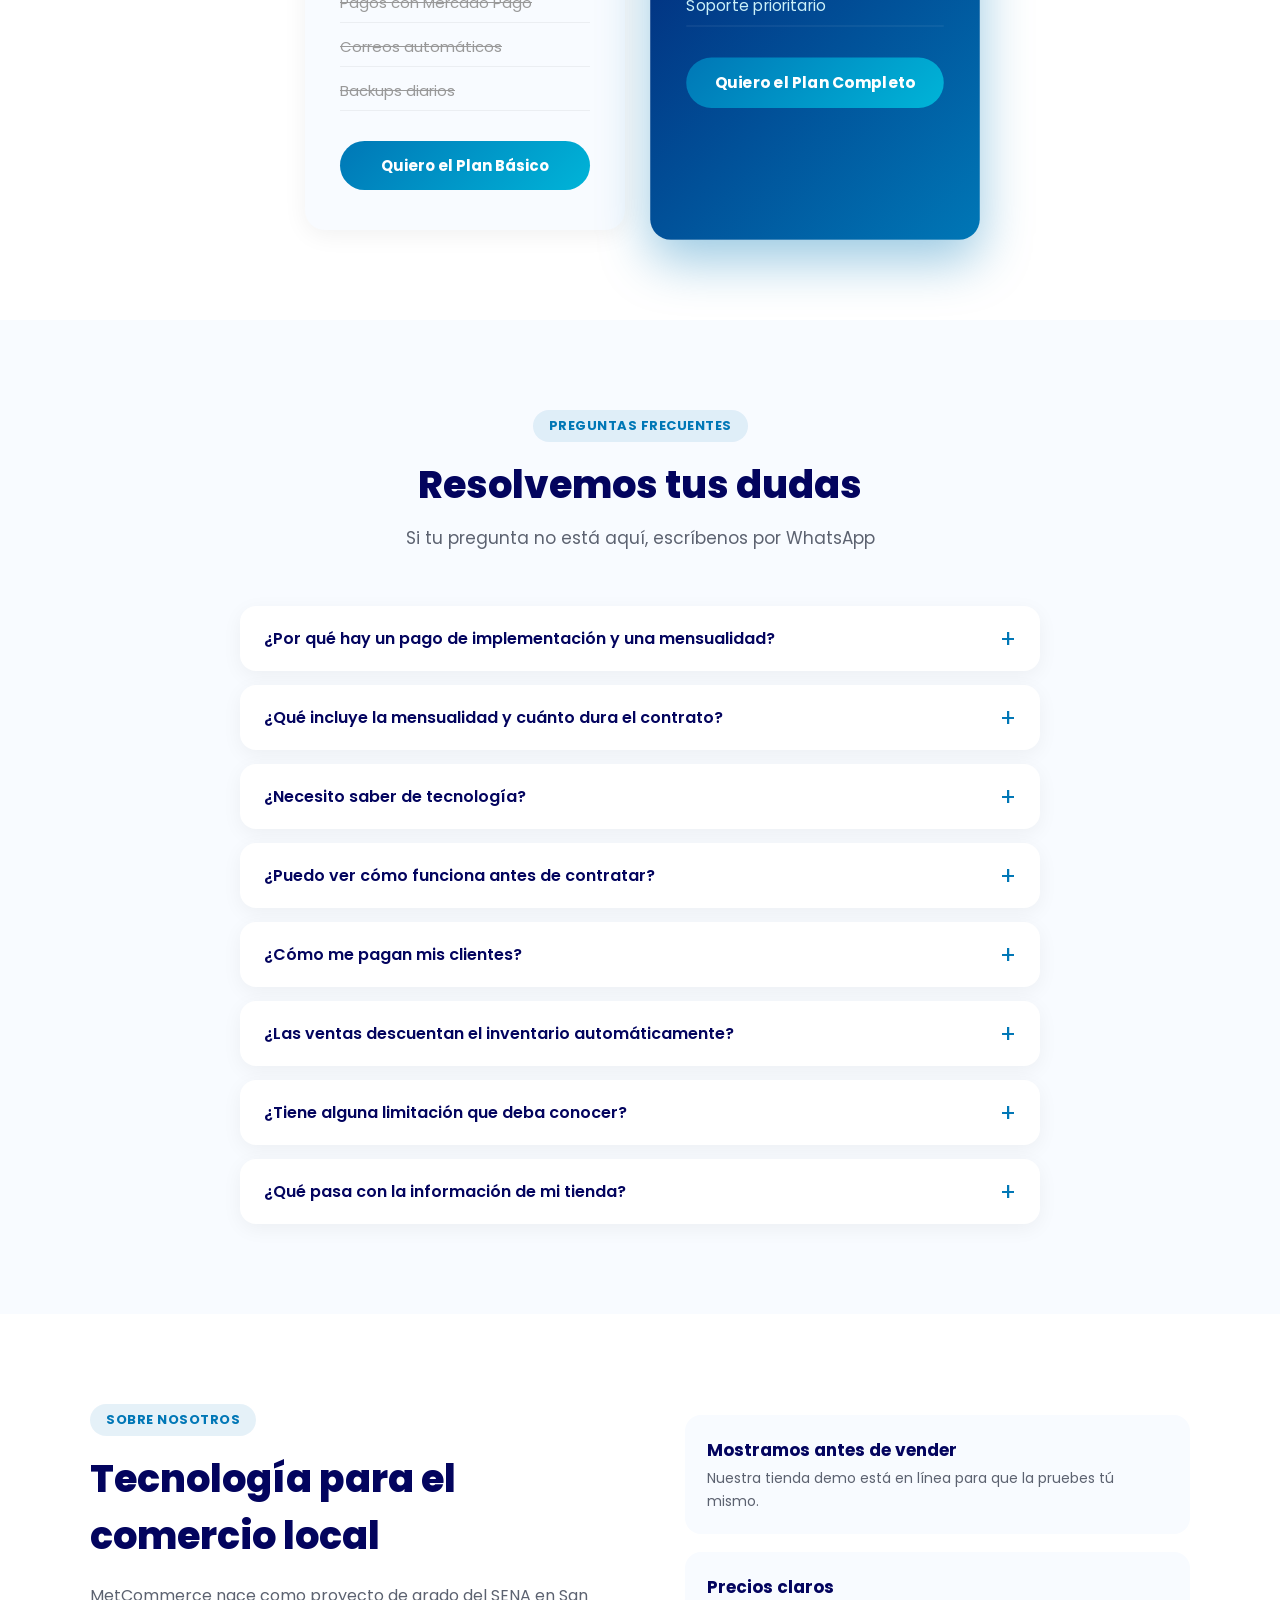
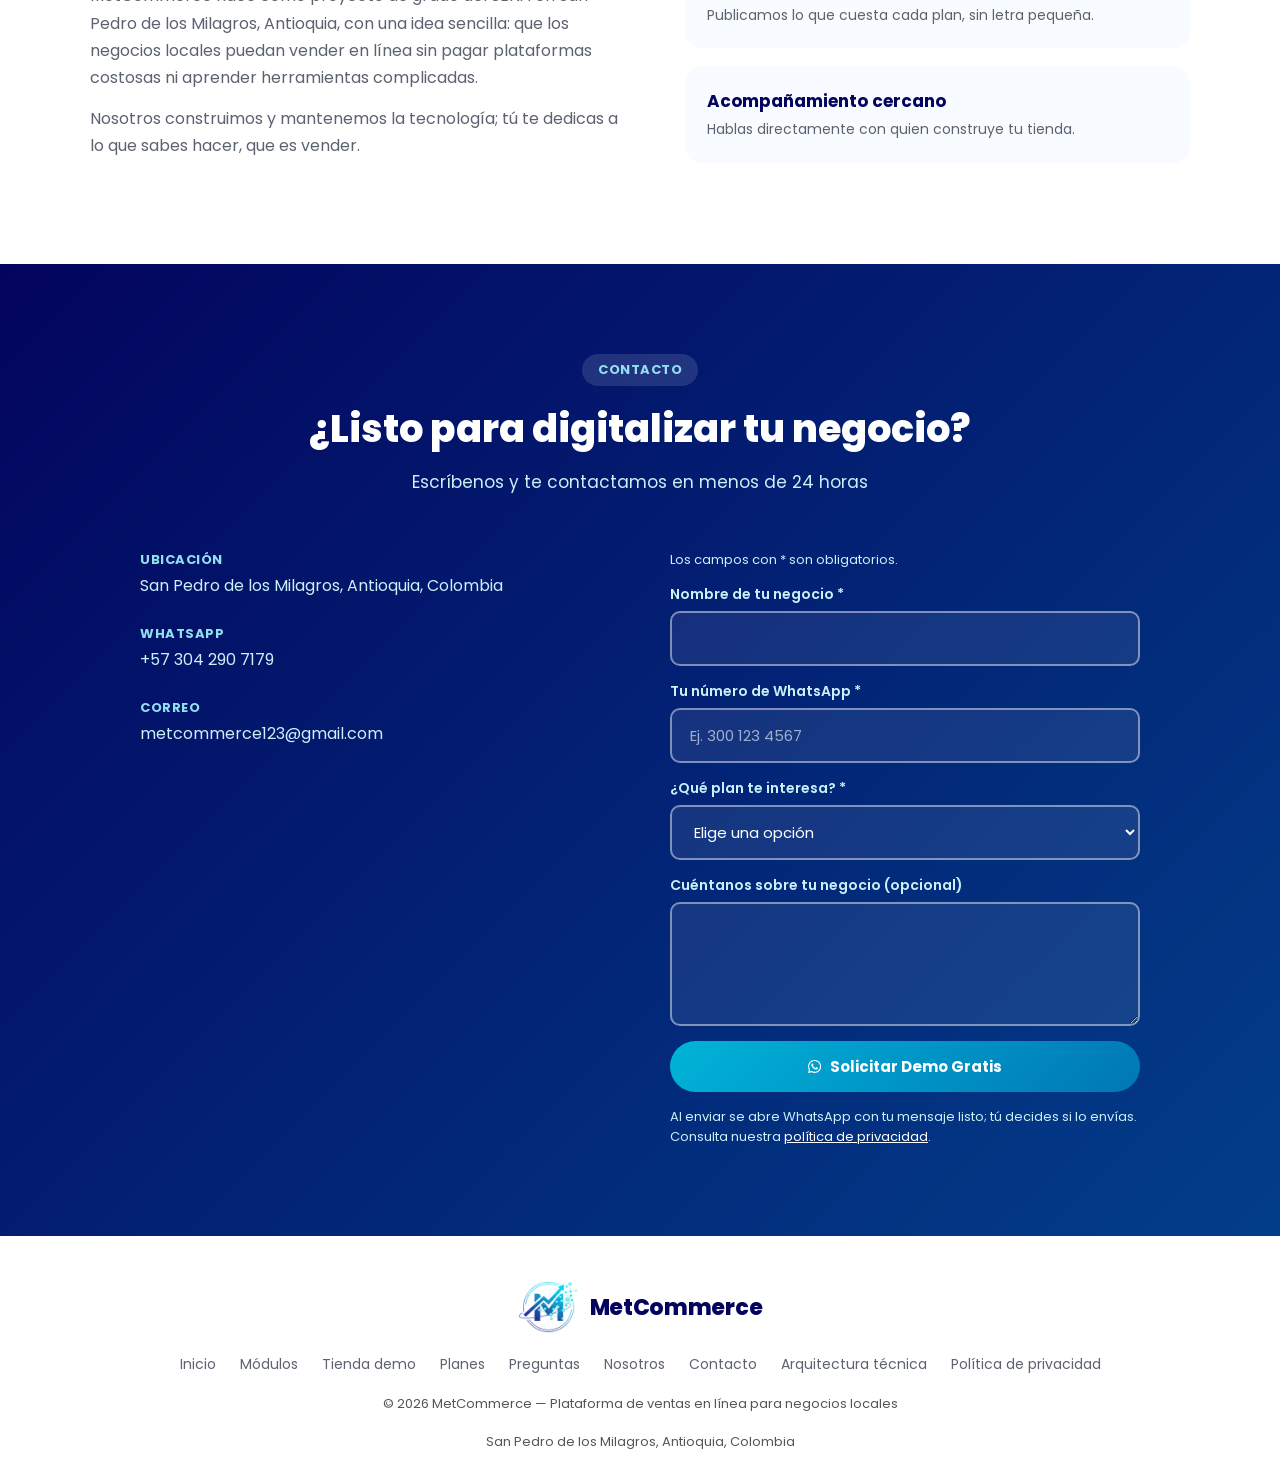
==== commit 5a8f20a8: "menos iconos" ====
--- a/index.html
+++ b/index.html
@@ -66,34 +66,8 @@
         <symbol id="i-arrow-right" viewBox="0 0 448 512"><path d="M438.6 278.6c12.5-12.5 12.5-32.8 0-45.3l-160-160c-12.5-12.5-32.8-12.5-45.3 0s-12.5 32.8 0 45.3L338.8 224 32 224c-17.7 0-32 14.3-32 32s14.3 32 32 32l306.7 0L233.4 393.4c-12.5 12.5-12.5 32.8 0 45.3s32.8 12.5 45.3 0l160-160z"/></symbol>
         <symbol id="i-arrow-up" viewBox="0 0 384 512"><path d="M214.6 41.4c-12.5-12.5-32.8-12.5-45.3 0l-160 160c-12.5 12.5-12.5 32.8 0 45.3s32.8 12.5 45.3 0L160 141.2V448c0 17.7 14.3 32 32 32s32-14.3 32-32V141.2L329.4 246.6c12.5 12.5 32.8 12.5 45.3 0s12.5-32.8 0-45.3l-160-160z"/></symbol>
         <symbol id="i-arrow-up-right-from-square" viewBox="0 0 512 512"><path d="M320 0c-17.7 0-32 14.3-32 32s14.3 32 32 32h82.7L201.4 265.4c-12.5 12.5-12.5 32.8 0 45.3s32.8 12.5 45.3 0L448 109.3V192c0 17.7 14.3 32 32 32s32-14.3 32-32V32c0-17.7-14.3-32-32-32H320zM80 32C35.8 32 0 67.8 0 112V432c0 44.2 35.8 80 80 80H400c44.2 0 80-35.8 80-80V320c0-17.7-14.3-32-32-32s-32 14.3-32 32V432c0 8.8-7.2 16-16 16H80c-8.8 0-16-7.2-16-16V112c0-8.8 7.2-16 16-16H192c17.7 0 32-14.3 32-32s-14.3-32-32-32H80z"/></symbol>
-        <symbol id="i-bolt" viewBox="0 0 448 512"><path d="M349.4 44.6c5.9-13.7 1.5-29.7-10.6-38.5s-28.6-8-39.9 1.8l-256 224c-10 8.8-13.6 22.9-8.9 35.3S50.7 288 64 288H175.5L98.6 467.4c-5.9 13.7-1.5 29.7 10.6 38.5s28.6 8 39.9-1.8l256-224c10-8.8 13.6-22.9 8.9-35.3s-16.6-20.7-30-20.7H272.5L349.4 44.6z"/></symbol>
-        <symbol id="i-boxes-stacked" viewBox="0 0 576 512"><path d="M248 0H208c-26.5 0-48 21.5-48 48V160c0 35.3 28.7 64 64 64H352c35.3 0 64-28.7 64-64V48c0-26.5-21.5-48-48-48H328V80c0 8.8-7.2 16-16 16H264c-8.8 0-16-7.2-16-16V0zM64 256c-35.3 0-64 28.7-64 64V448c0 35.3 28.7 64 64 64H224c35.3 0 64-28.7 64-64V320c0-35.3-28.7-64-64-64H184v80c0 8.8-7.2 16-16 16H120c-8.8 0-16-7.2-16-16V256H64zM352 512H512c35.3 0 64-28.7 64-64V320c0-35.3-28.7-64-64-64H472v80c0 8.8-7.2 16-16 16H408c-8.8 0-16-7.2-16-16V256H352c-15 0-28.8 5.1-39.7 13.8c4.9 10.4 7.7 22 7.7 34.2V464c0 12.2-2.8 23.8-7.7 34.2C323.2 506.9 337 512 352 512z"/></symbol>
-        <symbol id="i-cart-shopping" viewBox="0 0 576 512"><path d="M0 24C0 10.7 10.7 0 24 0H69.5c22 0 41.5 12.8 50.6 32h411c26.3 0 45.5 25 38.6 50.4l-41 152.3c-8.5 31.4-37 53.3-69.5 53.3H170.7l5.4 28.5c2.2 11.3 12.1 19.5 23.6 19.5H488c13.3 0 24 10.7 24 24s-10.7 24-24 24H199.7c-34.6 0-64.3-24.6-70.7-58.5L77.4 54.5c-.7-3.8-4-6.5-7.9-6.5H24C10.7 48 0 37.3 0 24zM128 464a48 48 0 1 1 96 0 48 48 0 1 1 -96 0zm336-48a48 48 0 1 1 0 96 48 48 0 1 1 0-96z"/></symbol>
-        <symbol id="i-chart-line" viewBox="0 0 512 512"><path d="M64 64c0-17.7-14.3-32-32-32S0 46.3 0 64V400c0 44.2 35.8 80 80 80H480c17.7 0 32-14.3 32-32s-14.3-32-32-32H80c-8.8 0-16-7.2-16-16V64zm406.6 86.6c12.5-12.5 12.5-32.8 0-45.3s-32.8-12.5-45.3 0L320 210.7l-57.4-57.4c-12.5-12.5-32.8-12.5-45.3 0l-112 112c-12.5 12.5-12.5 32.8 0 45.3s32.8 12.5 45.3 0L240 221.3l57.4 57.4c12.5 12.5 32.8 12.5 45.3 0l128-128z"/></symbol>
-        <symbol id="i-check" viewBox="0 0 448 512"><path d="M438.6 105.4c12.5 12.5 12.5 32.8 0 45.3l-256 256c-12.5 12.5-32.8 12.5-45.3 0l-128-128c-12.5-12.5-12.5-32.8 0-45.3s32.8-12.5 45.3 0L160 338.7 393.4 105.4c12.5-12.5 32.8-12.5 45.3 0z"/></symbol>
         <symbol id="i-chevron-down" viewBox="0 0 512 512"><path d="M233.4 406.6c12.5 12.5 32.8 12.5 45.3 0l192-192c12.5-12.5 12.5-32.8 0-45.3s-32.8-12.5-45.3 0L256 338.7 86.6 169.4c-12.5-12.5-32.8-12.5-45.3 0s-12.5 32.8 0 45.3l192 192z"/></symbol>
-        <symbol id="i-comments" viewBox="0 0 640 512"><path d="M208 352c114.9 0 208-78.8 208-176S322.9 0 208 0S0 78.8 0 176c0 38.6 14.7 74.3 39.6 103.4c-3.5 9.4-8.7 17.7-14.2 24.7c-4.8 6.2-9.7 11-13.3 14.3c-1.8 1.6-3.3 2.9-4.3 3.7c-.5 .4-.9 .7-1.1 .8l-.2 .2 0 0 0 0C1 327.2-1.4 334.4 .8 340.9S9.1 352 16 352c21.8 0 43.8-5.6 62.1-12.5c9.2-3.5 17.8-7.4 25.3-11.4C134.1 343.3 169.8 352 208 352zM448 176c0 112.3-99.1 196.9-216.5 207C255.8 457.4 336.4 512 432 512c38.2 0 73.9-8.7 104.7-23.9c7.5 4 16 7.9 25.2 11.4c18.3 6.9 40.3 12.5 62.1 12.5c6.9 0 13.1-4.5 15.2-11.1c2.1-6.6-.2-13.8-5.8-17.9l0 0 0 0-.2-.2c-.2-.2-.6-.4-1.1-.8c-1-.8-2.5-2-4.3-3.7c-3.6-3.3-8.5-8.1-13.3-14.3c-5.5-7-10.7-15.4-14.2-24.7c24.9-29 39.6-64.7 39.6-103.4c0-92.8-84.9-168.9-192.6-175.5c.4 5.1 .6 10.3 .6 15.5z"/></symbol>
-        <symbol id="i-credit-card" viewBox="0 0 576 512"><path d="M64 32C28.7 32 0 60.7 0 96v32H576V96c0-35.3-28.7-64-64-64H64zM576 224H0V416c0 35.3 28.7 64 64 64H512c35.3 0 64-28.7 64-64V224zM112 352h64c8.8 0 16 7.2 16 16s-7.2 16-16 16H112c-8.8 0-16-7.2-16-16s7.2-16 16-16zm112 16c0-8.8 7.2-16 16-16H368c8.8 0 16 7.2 16 16s-7.2 16-16 16H240c-8.8 0-16-7.2-16-16z"/></symbol>
-        <symbol id="i-database" viewBox="0 0 448 512"><path d="M448 80v48c0 44.2-100.3 80-224 80S0 172.2 0 128V80C0 35.8 100.3 0 224 0S448 35.8 448 80zM393.2 214.7c20.8-7.4 39.9-16.9 54.8-28.6V288c0 44.2-100.3 80-224 80S0 332.2 0 288V186.1c14.9 11.8 34 21.2 54.8 28.6C99.7 230.7 159.5 240 224 240s124.3-9.3 169.2-25.3zM0 346.1c14.9 11.8 34 21.2 54.8 28.6C99.7 390.7 159.5 400 224 400s124.3-9.3 169.2-25.3c20.8-7.4 39.9-16.9 54.8-28.6V432c0 44.2-100.3 80-224 80S0 476.2 0 432V346.1z"/></symbol>
-        <symbol id="i-envelope" viewBox="0 0 512 512"><path d="M48 64C21.5 64 0 85.5 0 112c0 15.1 7.1 29.3 19.2 38.4L236.8 313.6c11.4 8.5 27 8.5 38.4 0L492.8 150.4c12.1-9.1 19.2-23.3 19.2-38.4c0-26.5-21.5-48-48-48H48zM0 176V384c0 35.3 28.7 64 64 64H448c35.3 0 64-28.7 64-64V176L294.4 339.2c-22.8 17.1-54 17.1-76.8 0L0 176z"/></symbol>
-        <symbol id="i-envelope-circle-check" viewBox="0 0 640 512"><path d="M48 64C21.5 64 0 85.5 0 112c0 15.1 7.1 29.3 19.2 38.4L236.8 313.6c11.4 8.5 27 8.5 38.4 0l57.4-43c23.9-59.8 79.7-103.3 146.3-109.8l13.9-10.4c12.1-9.1 19.2-23.3 19.2-38.4c0-26.5-21.5-48-48-48H48zM294.4 339.2c-22.8 17.1-54 17.1-76.8 0L0 176V384c0 35.3 28.7 64 64 64H360.2C335.1 417.6 320 378.5 320 336c0-5.6 .3-11.1 .8-16.6l-26.4 19.8zM640 336a144 144 0 1 0 -288 0 144 144 0 1 0 288 0zm-76.7-43.3c6.2 6.2 6.2 16.4 0 22.6l-72 72c-6.2 6.2-16.4 6.2-22.6 0l-40-40c-6.2-6.2-6.2-16.4 0-22.6s16.4-6.2 22.6 0L480 353.4l60.7-60.7c6.2-6.2 16.4-6.2 22.6 0z"/></symbol>
-        <symbol id="i-eye" viewBox="0 0 576 512"><path d="M288 32c-80.8 0-145.5 36.8-192.6 80.6C48.6 156 17.3 208 2.5 243.7c-3.3 7.9-3.3 16.7 0 24.6C17.3 304 48.6 356 95.4 399.4C142.5 443.2 207.2 480 288 480s145.5-36.8 192.6-80.6c46.8-43.5 78.1-95.4 93-131.1c3.3-7.9 3.3-16.7 0-24.6c-14.9-35.7-46.2-87.7-93-131.1C433.5 68.8 368.8 32 288 32zM144 256a144 144 0 1 1 288 0 144 144 0 1 1 -288 0zm144-64c0 35.3-28.7 64-64 64c-7.1 0-13.9-1.2-20.3-3.3c-5.5-1.8-11.9 1.6-11.7 7.4c.3 6.9 1.3 13.8 3.2 20.7c13.7 51.2 66.4 81.6 117.6 67.9s81.6-66.4 67.9-117.6c-11.1-41.5-47.8-69.4-88.6-71.1c-5.8-.2-9.2 6.1-7.4 11.7c2.1 6.4 3.3 13.2 3.3 20.3z"/></symbol>
-        <symbol id="i-globe" viewBox="0 0 512 512"><path d="M352 256c0 22.2-1.2 43.6-3.3 64H163.3c-2.2-20.4-3.3-41.8-3.3-64s1.2-43.6 3.3-64H348.7c2.2 20.4 3.3 41.8 3.3 64zm28.8-64H503.9c5.3 20.5 8.1 41.9 8.1 64s-2.8 43.5-8.1 64H380.8c2.1-20.6 3.2-42 3.2-64s-1.1-43.4-3.2-64zm112.6-32H376.7c-10-63.9-29.8-117.4-55.3-151.6c78.3 20.7 142 77.5 171.9 151.6zm-149.1 0H167.7c6.1-36.4 15.5-68.6 27-94.7c10.5-23.6 22.2-40.7 33.5-51.5C239.4 3.2 248.7 0 256 0s16.6 3.2 27.8 13.8c11.3 10.8 23 27.9 33.5 51.5c11.6 26 20.9 58.2 27 94.7zm-209 0H18.6C48.6 85.9 112.2 29.1 190.6 8.4C165.1 42.6 145.3 96.1 135.3 160zM8.1 192H131.2c-2.1 20.6-3.2 42-3.2 64s1.1 43.4 3.2 64H8.1C2.8 299.5 0 278.1 0 256s2.8-43.5 8.1-64zM194.7 446.6c-11.6-26-20.9-58.2-27-94.6H344.3c-6.1 36.4-15.5 68.6-27 94.6c-10.5 23.6-22.2 40.7-33.5 51.5C272.6 508.8 263.3 512 256 512s-16.6-3.2-27.8-13.8c-11.3-10.8-23-27.9-33.5-51.5zM135.3 352c10 63.9 29.8 117.4 55.3 151.6C112.2 482.9 48.6 426.1 18.6 352H135.3zm358.1 0c-30 74.1-93.6 130.9-171.9 151.6c25.5-34.2 45.2-87.7 55.3-151.6H493.4z"/></symbol>
-        <symbol id="i-handshake" viewBox="0 0 640 512"><path d="M323.4 85.2l-96.8 78.4c-16.1 13-19.2 36.4-7 53.1c12.9 17.8 38 21.3 55.3 7.8l99.3-77.2c7-5.4 17-4.2 22.5 2.8s4.2 17-2.8 22.5l-20.9 16.2L512 316.8V128h-.7l-3.9-2.5L434.8 79c-15.3-9.8-33.2-15-51.4-15c-21.8 0-43 7.5-60 21.2zm22.8 124.4l-51.7 40.2C263 274.4 217.3 268 193.7 235.6c-22.2-30.5-16.6-73.1 12.7-96.8l83.2-67.3c-11.6-4.9-24.1-7.4-36.8-7.4C234 64 215.7 69.6 200 80l-72 48V352h28.2l91.4 83.4c19.6 17.9 49.9 16.5 67.8-3.1c5.5-6.1 9.2-13.2 11.1-20.6l17 15.6c19.5 17.9 49.9 16.6 67.8-2.9c4.5-4.9 7.8-10.6 9.9-16.5c19.4 13 45.8 10.3 62.1-7.5c17.9-19.5 16.6-49.9-2.9-67.8l-134.2-123zM16 128c-8.8 0-16 7.2-16 16V352c0 17.7 14.3 32 32 32H64c17.7 0 32-14.3 32-32V128H16zM48 320a16 16 0 1 1 0 32 16 16 0 1 1 0-32zM544 128V352c0 17.7 14.3 32 32 32h32c17.7 0 32-14.3 32-32V144c0-8.8-7.2-16-16-16H544zm32 208a16 16 0 1 1 32 0 16 16 0 1 1 -32 0z"/></symbol>
-        <symbol id="i-headset" viewBox="0 0 512 512"><path d="M256 48C141.1 48 48 141.1 48 256v40c0 13.3-10.7 24-24 24s-24-10.7-24-24V256C0 114.6 114.6 0 256 0S512 114.6 512 256V400.1c0 48.6-39.4 88-88.1 88L313.6 488c-8.3 14.3-23.8 24-41.6 24H240c-26.5 0-48-21.5-48-48s21.5-48 48-48h32c17.8 0 33.3 9.7 41.6 24l110.4 .1c22.1 0 40-17.9 40-40V256c0-114.9-93.1-208-208-208zM144 208h16c17.7 0 32 14.3 32 32V352c0 17.7-14.3 32-32 32H144c-35.3 0-64-28.7-64-64V272c0-35.3 28.7-64 64-64zm224 0c35.3 0 64 28.7 64 64v48c0 35.3-28.7 64-64 64H352c-17.7 0-32-14.3-32-32V240c0-17.7 14.3-32 32-32h16z"/></symbol>
-        <symbol id="i-list-check" viewBox="0 0 512 512"><path d="M152.1 38.2c9.9 8.9 10.7 24 1.8 33.9l-72 80c-4.4 4.9-10.6 7.8-17.2 7.9s-12.9-2.4-17.6-7L7 113C-2.3 103.6-2.3 88.4 7 79s24.6-9.4 33.9 0l22.1 22.1 55.1-61.2c8.9-9.9 24-10.7 33.9-1.8zm0 160c9.9 8.9 10.7 24 1.8 33.9l-72 80c-4.4 4.9-10.6 7.8-17.2 7.9s-12.9-2.4-17.6-7L7 273c-9.4-9.4-9.4-24.6 0-33.9s24.6-9.4 33.9 0l22.1 22.1 55.1-61.2c8.9-9.9 24-10.7 33.9-1.8zM224 96c0-17.7 14.3-32 32-32H480c17.7 0 32 14.3 32 32s-14.3 32-32 32H256c-17.7 0-32-14.3-32-32zm0 160c0-17.7 14.3-32 32-32H480c17.7 0 32 14.3 32 32s-14.3 32-32 32H256c-17.7 0-32-14.3-32-32zM160 416c0-17.7 14.3-32 32-32H480c17.7 0 32 14.3 32 32s-14.3 32-32 32H192c-17.7 0-32-14.3-32-32zM48 368a48 48 0 1 1 0 96 48 48 0 1 1 0-96z"/></symbol>
-        <symbol id="i-location-dot" viewBox="0 0 384 512"><path d="M215.7 499.2C267 435 384 279.4 384 192C384 86 298 0 192 0S0 86 0 192c0 87.4 117 243 168.3 307.2c12.3 15.3 35.1 15.3 47.4 0zM192 128a64 64 0 1 1 0 128 64 64 0 1 1 0-128z"/></symbol>
-        <symbol id="i-lock" viewBox="0 0 448 512"><path d="M144 144v48H304V144c0-44.2-35.8-80-80-80s-80 35.8-80 80zM80 192V144C80 64.5 144.5 0 224 0s144 64.5 144 144v48h16c35.3 0 64 28.7 64 64V448c0 35.3-28.7 64-64 64H64c-35.3 0-64-28.7-64-64V256c0-35.3 28.7-64 64-64H80z"/></symbol>
-        <symbol id="i-mobile-screen" viewBox="0 0 384 512"><path d="M16 64C16 28.7 44.7 0 80 0H304c35.3 0 64 28.7 64 64V448c0 35.3-28.7 64-64 64H80c-35.3 0-64-28.7-64-64V64zM144 448c0 8.8 7.2 16 16 16h64c8.8 0 16-7.2 16-16s-7.2-16-16-16H160c-8.8 0-16 7.2-16 16zM304 64H80V384H304V64z"/></symbol>
-        <symbol id="i-play" viewBox="0 0 384 512"><path d="M73 39c-14.8-9.1-33.4-9.4-48.5-.9S0 62.6 0 80V432c0 17.4 9.4 33.4 24.5 41.9s33.7 8.1 48.5-.9L361 297c14.3-8.7 23-24.2 23-41s-8.7-32.2-23-41L73 39z"/></symbol>
-        <symbol id="i-rocket" viewBox="0 0 512 512"><path d="M156.6 384.9L125.7 354c-8.5-8.5-11.5-20.8-7.7-32.2c3-8.9 7-20.5 11.8-33.8L24 288c-8.6 0-16.6-4.6-20.9-12.1s-4.2-16.7 .2-24.1l52.5-88.5c13-21.9 36.5-35.3 61.9-35.3l82.3 0c2.4-4 4.8-7.7 7.2-11.3C289.1-4.1 411.1-8.1 483.9 5.3c11.6 2.1 20.6 11.2 22.8 22.8c13.4 72.9 9.3 194.8-111.4 276.7c-3.5 2.4-7.3 4.8-11.3 7.2v82.3c0 25.4-13.4 49-35.3 61.9l-88.5 52.5c-7.4 4.4-16.6 4.5-24.1 .2s-12.1-12.2-12.1-20.9V380.8c-14.1 4.9-26.4 8.9-35.7 11.9c-11.2 3.6-23.4 .5-31.8-7.8zM384 168a40 40 0 1 0 0-80 40 40 0 1 0 0 80z"/></symbol>
-        <symbol id="i-shield-halved" viewBox="0 0 512 512"><path d="M256 0c4.6 0 9.2 1 13.4 2.9L457.7 82.8c22 9.3 38.4 31 38.3 57.2c-.5 99.2-41.3 280.7-213.6 363.2c-16.7 8-36.1 8-52.8 0C57.3 420.7 16.5 239.2 16 140c-.1-26.2 16.3-47.9 38.3-57.2L242.7 2.9C246.8 1 251.4 0 256 0zm0 66.8V444.8C394 378 431.1 230.1 432 141.4L256 66.8l0 0z"/></symbol>
-        <symbol id="i-shirt" viewBox="0 0 640 512"><path d="M211.8 0c7.8 0 14.3 5.7 16.7 13.2C240.8 51.9 277.1 80 320 80s79.2-28.1 91.5-66.8C413.9 5.7 420.4 0 428.2 0h12.6c22.5 0 44.2 7.9 61.5 22.3L628.5 127.4c6.6 5.5 10.7 13.5 11.4 22.1s-2.1 17.1-7.8 23.6l-56 64c-11.4 13.1-31.2 14.6-44.6 3.5L480 197.7V448c0 35.3-28.7 64-64 64H224c-35.3 0-64-28.7-64-64V197.7l-51.5 42.9c-13.3 11.1-33.1 9.6-44.6-3.5l-56-64c-5.7-6.5-8.5-15-7.8-23.6s4.8-16.6 11.4-22.1L137.7 22.3C155 7.9 176.7 0 199.2 0h12.6z"/></symbol>
-        <symbol id="i-shoe-prints" viewBox="0 0 640 512"><path d="M416 0C352.3 0 256 32 256 32V160c48 0 76 16 104 32s56 32 104 32c56.4 0 176-16 176-96S512 0 416 0zM128 96c0 35.3 28.7 64 64 64h32V32H192c-35.3 0-64 28.7-64 64zM288 512c96 0 224-48 224-128s-119.6-96-176-96c-48 0-76 16-104 32s-56 32-104 32V480s96.3 32 160 32zM0 416c0 35.3 28.7 64 64 64H96V352H64c-35.3 0-64 28.7-64 64z"/></symbol>
-        <symbol id="i-store" viewBox="0 0 576 512"><path d="M547.6 103.8L490.3 13.1C485.2 5 476.1 0 466.4 0H109.6C99.9 0 90.8 5 85.7 13.1L28.3 103.8c-29.6 46.8-3.4 111.9 51.9 119.4c4 .5 8.1 .8 12.1 .8c26.1 0 49.3-11.4 65.2-29c15.9 17.6 39.1 29 65.2 29c26.1 0 49.3-11.4 65.2-29c15.9 17.6 39.1 29 65.2 29c26.2 0 49.3-11.4 65.2-29c16 17.6 39.1 29 65.2 29c4.1 0 8.1-.3 12.1-.8c55.5-7.4 81.8-72.5 52.1-119.4zM499.7 254.9l-.1 0c-5.3 .7-10.7 1.1-16.2 1.1c-12.4 0-24.3-1.9-35.4-5.3V384H128V250.6c-11.2 3.5-23.2 5.4-35.6 5.4c-5.5 0-11-.4-16.3-1.1l-.1 0c-4.1-.6-8.1-1.3-12-2.3V384v64c0 35.3 28.7 64 64 64H448c35.3 0 64-28.7 64-64V384 252.6c-4 1-8 1.8-12.3 2.3z"/></symbol>
-        <symbol id="i-tag" viewBox="0 0 448 512"><path d="M0 80V229.5c0 17 6.7 33.3 18.7 45.3l176 176c25 25 65.5 25 90.5 0L418.7 317.3c25-25 25-65.5 0-90.5l-176-176c-12-12-28.3-18.7-45.3-18.7H48C21.5 32 0 53.5 0 80zm112 32a32 32 0 1 1 0 64 32 32 0 1 1 0-64z"/></symbol>
         <symbol id="i-whatsapp" viewBox="0 0 448 512"><path d="M380.9 97.1C339 55.1 283.2 32 223.9 32c-122.4 0-222 99.6-222 222 0 39.1 10.2 77.3 29.6 111L0 480l117.7-30.9c32.4 17.7 68.9 27 106.1 27h.1c122.3 0 224.1-99.6 224.1-222 0-59.3-25.2-115-67.1-157zm-157 341.6c-33.2 0-65.7-8.9-94-25.7l-6.7-4-69.8 18.3L72 359.2l-4.4-7c-18.5-29.4-28.2-63.3-28.2-98.2 0-101.7 82.8-184.5 184.6-184.5 49.3 0 95.6 19.2 130.4 54.1 34.8 34.9 56.2 81.2 56.1 130.5 0 101.8-84.9 184.6-186.6 184.6zm101.2-138.2c-5.5-2.8-32.8-16.2-37.9-18-5.1-1.9-8.8-2.8-12.5 2.8-3.7 5.6-14.3 18-17.6 21.8-3.2 3.7-6.5 4.2-12 1.4-32.6-16.3-54-29.1-75.5-66-5.7-9.8 5.7-9.1 16.3-30.3 1.8-3.7.9-6.9-.5-9.7-1.4-2.8-12.5-30.1-17.1-41.2-4.5-10.8-9.1-9.3-12.5-9.5-3.2-.2-6.9-.2-10.6-.2-3.7 0-9.7 1.4-14.8 6.9-5.1 5.6-19.4 19-19.4 46.3 0 27.3 19.9 53.7 22.6 57.4 2.8 3.7 39.1 59.7 94.8 83.8 35.2 15.2 49 16.5 66.6 13.9 10.7-1.6 32.8-13.4 37.4-26.4 4.6-13 4.6-24.1 3.2-26.4-1.3-2.5-5-3.9-10.5-6.6z"/></symbol>
-        <symbol id="i-xmark" viewBox="0 0 384 512"><path d="M342.6 150.6c12.5-12.5 12.5-32.8 0-45.3s-32.8-12.5-45.3 0L192 210.7 86.6 105.4c-12.5-12.5-32.8-12.5-45.3 0s-12.5 32.8 0 45.3L146.7 256 41.4 361.4c-12.5 12.5-12.5 32.8 0 45.3s32.8 12.5 45.3 0L192 301.3 297.4 406.6c12.5 12.5 32.8 12.5 45.3 0s12.5-32.8 0-45.3L237.3 256 342.6 150.6z"/></symbol>
     </svg>
 
     <!-- NAVBAR -->
@@ -127,15 +101,15 @@
         <div class="hero-glow hero-glow-2" aria-hidden="true"></div>
 
         <div class="hero-contenido reveal">
-            <span class="hero-badge"><svg class="icono" viewBox="0 0 448 512" aria-hidden="true" focusable="false"><use href="#i-bolt"></use></svg> Plataforma de ventas en línea para negocios locales</span>
+            <span class="hero-badge">Plataforma de ventas en línea para negocios locales</span>
             <h1>Tu negocio vendiendo en línea, <span class="highlight">sin complicarte</span> con la tecnología</h1>
             <p>MetCommerce te entrega una tienda en línea con catálogo, carrito y panel de administración. Nosotros la implementamos y la mantenemos cada mes; tú te dedicas a vender.</p>
             <div class="hero-botones">
                 <a href="#contacto" class="btn-principal">
-                    <svg class="icono" viewBox="0 0 512 512" aria-hidden="true" focusable="false"><use href="#i-rocket"></use></svg> Solicitar Demo Gratis
+                    Solicitar Demo Gratis
                 </a>
                 <a href="#casos-exito" class="btn-secundario">
-                    <svg class="icono" viewBox="0 0 384 512" aria-hidden="true" focusable="false"><use href="#i-play"></use></svg> Ver tienda demo
+                    Ver tienda demo
                 </a>
             </div>
         </div>
@@ -166,22 +140,18 @@
     <!-- DESTACADOS: solo funciones verificables en la tienda demo -->
     <section class="destacados" id="destacados">
         <div class="destacado-item reveal">
-            <svg class="icono" viewBox="0 0 512 512" aria-hidden="true" focusable="false"><use href="#i-globe"></use></svg>
             <h3>En producción</h3>
             <p>Nuestra tienda demo vende en línea hoy, en tennix-shop.com</p>
         </div>
         <div class="destacado-item reveal">
-            <svg class="icono" viewBox="0 0 576 512" aria-hidden="true" focusable="false"><use href="#i-credit-card"></use></svg>
             <h3>Pagos con Mercado Pago</h3>
             <p>Checkout Pro: el cliente paga en Mercado Pago y el pedido se confirma solo</p>
         </div>
         <div class="destacado-item reveal">
-            <svg class="icono" viewBox="0 0 640 512" aria-hidden="true" focusable="false"><use href="#i-envelope-circle-check"></use></svg>
             <h3>Correos automáticos</h3>
             <p>Pedido recibido, pago aprobado y despacho con número de guía</p>
         </div>
         <div class="destacado-item reveal">
-            <svg class="icono" viewBox="0 0 448 512" aria-hidden="true" focusable="false"><use href="#i-database"></use></svg>
             <h3>Backups diarios</h3>
             <p>Copia de la base de datos cada noche, enviada por correo</p>
         </div>
@@ -199,21 +169,18 @@
                 <h3>Ideal para</h3>
                 <ul class="negocios-lista">
                     <li>
-                        <svg class="icono" viewBox="0 0 640 512" aria-hidden="true" focusable="false"><use href="#i-shoe-prints"></use></svg>
                         <div>
                             <strong>Tiendas de calzado</strong>
                             <p>Tenis, zapatos y sandalias con colores y tallas numéricas, como nuestra tienda demo.</p>
                         </div>
                     </li>
                     <li>
-                        <svg class="icono" viewBox="0 0 640 512" aria-hidden="true" focusable="false"><use href="#i-comments"></use></svg>
                         <div>
                             <strong>Negocios que ya venden por WhatsApp o Instagram</strong>
                             <p>Pasa de mandar fotos una por una a tener un catálogo ordenado y los pedidos registrados en un panel.</p>
                         </div>
                     </li>
                     <li>
-                        <svg class="icono" viewBox="0 0 576 512" aria-hidden="true" focusable="false"><use href="#i-credit-card"></use></svg>
                         <div>
                             <strong>Negocios que quieren cobrar en línea</strong>
                             <p>Con el Plan Completo tus clientes pagan con Mercado Pago y el pedido se confirma solo.</p>
@@ -221,7 +188,6 @@
                     </li>
                 </ul>
                 <div class="negocios-consulta">
-                    <svg class="icono" viewBox="0 0 640 512" aria-hidden="true" focusable="false"><use href="#i-shirt"></use></svg>
                     <p><strong>¿Vendes ropa con tallas S, M o L?</strong> Hoy las tallas se manejan con números (35, 36, 37…). Escríbenos y revisamos si tu catálogo se puede adaptar.</p>
                 </div>
             </div>
@@ -230,21 +196,18 @@
                 <p class="proyecto-intro">MetCommerce nació como solución para tiendas de calzado, pero nuestro equipo también desarrolla soluciones web personalizadas según lo que necesite tu negocio.</p>
                 <ul class="negocios-lista">
                     <li>
-                        <svg class="icono" viewBox="0 0 448 512" aria-hidden="true" focusable="false"><use href="#i-tag"></use></svg>
                         <div>
                             <strong>Catálogo de otro tipo de productos</strong>
                             <p>Ropa, accesorios, artesanías o lo que vendas, organizado según tu inventario.</p>
                         </div>
                     </li>
                     <li>
-                        <svg class="icono" viewBox="0 0 512 512" aria-hidden="true" focusable="false"><use href="#i-list-check"></use></svg>
                         <div>
                             <strong>Sistema de reservas</strong>
                             <p>Para negocios que trabajan con citas, turnos o reservas de espacios.</p>
                         </div>
                     </li>
                     <li>
-                        <svg class="icono" viewBox="0 0 512 512" aria-hidden="true" focusable="false"><use href="#i-envelope"></use></svg>
                         <div>
                             <strong>Landing page con formulario de contacto</strong>
                             <p>Una página para presentar tu negocio y recibir los datos de clientes interesados.</p>
@@ -323,55 +286,46 @@
         </div>
         <div class="servicios-grid">
             <div class="servicio-card reveal">
-                <div class="servicio-icono"><svg class="icono" viewBox="0 0 576 512" aria-hidden="true" focusable="false"><use href="#i-store"></use></svg></div>
                 <span class="modulo-plan">Ambos planes</span>
                 <h3>Tienda en Línea y Catálogo</h3>
                 <p>Tu tienda con tus productos, fotos, precios, colores y tallas. Las imágenes se optimizan solas para que cargue rápido en el celular.</p>
             </div>
             <div class="servicio-card reveal">
-                <div class="servicio-icono"><svg class="icono" viewBox="0 0 576 512" aria-hidden="true" focusable="false"><use href="#i-boxes-stacked"></use></svg></div>
                 <span class="modulo-plan">Ambos planes</span>
                 <h3>Tallas y Disponibilidad</h3>
                 <p>Marca cada talla de cada color como disponible o agotada. El cliente solo puede elegir lo que tienes.</p>
             </div>
             <div class="servicio-card reveal">
-                <div class="servicio-icono"><svg class="icono" viewBox="0 0 576 512" aria-hidden="true" focusable="false"><use href="#i-cart-shopping"></use></svg></div>
                 <span class="modulo-plan">Ambos planes</span>
                 <h3>Carrito y Pedidos</h3>
                 <p>Tus clientes arman su pedido desde el celular o el computador, y el pedido queda registrado en tu panel.</p>
             </div>
             <div class="servicio-card reveal">
-                <div class="servicio-icono"><svg class="icono" viewBox="0 0 512 512" aria-hidden="true" focusable="false"><use href="#i-chart-line"></use></svg></div>
                 <span class="modulo-plan">Ambos planes</span>
                 <h3>Panel de Administración</h3>
                 <p>Gestiona productos, tallas y pedidos desde un panel sencillo, sin conocimientos técnicos.</p>
             </div>
             <div class="servicio-card reveal">
-                <div class="servicio-icono"><svg class="icono" viewBox="0 0 512 512" aria-hidden="true" focusable="false"><use href="#i-shield-halved"></use></svg></div>
                 <span class="modulo-plan">Ambos planes</span>
                 <h3>Seguridad</h3>
                 <p>Acceso al panel con sesión segura, límites contra abuso y cabeceras de seguridad en toda la tienda.</p>
             </div>
             <div class="servicio-card reveal">
-                <div class="servicio-icono"><svg class="icono" viewBox="0 0 576 512" aria-hidden="true" focusable="false"><use href="#i-credit-card"></use></svg></div>
                 <span class="modulo-plan completo">Plan Completo</span>
                 <h3>Pagos con Mercado Pago</h3>
                 <p>Tus clientes pagan en línea con Mercado Pago y el pedido queda confirmado solo cuando el pago se aprueba.</p>
             </div>
             <div class="servicio-card reveal">
-                <div class="servicio-icono"><svg class="icono" viewBox="0 0 640 512" aria-hidden="true" focusable="false"><use href="#i-envelope-circle-check"></use></svg></div>
                 <span class="modulo-plan completo">Plan Completo</span>
                 <h3>Correos Automáticos</h3>
                 <p>Tu cliente recibe un correo al hacer el pedido, cuando se aprueba el pago y cuando lo despachas, con el número de guía.</p>
             </div>
             <div class="servicio-card reveal">
-                <div class="servicio-icono"><svg class="icono" viewBox="0 0 448 512" aria-hidden="true" focusable="false"><use href="#i-database"></use></svg></div>
                 <span class="modulo-plan completo">Plan Completo</span>
                 <h3>Backups Diarios</h3>
                 <p>Cada noche se hace una copia de la base de datos de tu tienda y se envía por correo.</p>
             </div>
             <div class="servicio-card reveal">
-                <div class="servicio-icono"><svg class="icono" viewBox="0 0 512 512" aria-hidden="true" focusable="false"><use href="#i-headset"></use></svg></div>
                 <span class="modulo-plan">Ambos planes</span>
                 <h3>Soporte</h3>
                 <p>Acompañamiento por WhatsApp y capacitación para que manejes tu tienda con confianza. En el Plan Completo, soporte prioritario.</p>
@@ -388,34 +342,28 @@
         </div>
         <div class="confianza-grid">
             <div class="confianza-card reveal">
-                <svg class="icono" viewBox="0 0 576 512" aria-hidden="true" focusable="false"><use href="#i-credit-card"></use></svg>
                 <span class="modulo-plan completo">Plan Completo</span>
                 <h3>Pagos sin tocar tarjetas</h3>
                 <p>El cliente paga dentro de Mercado Pago. Tu tienda nunca ve ni guarda los datos de su tarjeta.</p>
             </div>
             <div class="confianza-card reveal">
-                <svg class="icono" viewBox="0 0 448 512" aria-hidden="true" focusable="false"><use href="#i-lock"></use></svg>
                 <h3>Panel protegido</h3>
                 <p>Contraseñas cifradas, límite de intentos para quien quiera adivinar la clave, y al cerrar sesión la sesión queda anulada.</p>
             </div>
             <div class="confianza-card reveal">
-                <svg class="icono" viewBox="0 0 512 512" aria-hidden="true" focusable="false"><use href="#i-shield-halved"></use></svg>
                 <h3>Protección del sitio</h3>
                 <p>Cabeceras de seguridad que bloquean código ajeno a la tienda y evitan que otros sitios la muestren dentro de los suyos.</p>
             </div>
             <div class="confianza-card reveal">
-                <svg class="icono" viewBox="0 0 448 512" aria-hidden="true" focusable="false"><use href="#i-database"></use></svg>
                 <span class="modulo-plan completo">Plan Completo</span>
                 <h3>Copia de seguridad diaria</h3>
                 <p>Cada noche se guarda una copia de la base de datos y te llega por correo. Se conservan las de los últimos 30 días.</p>
             </div>
             <div class="confianza-card reveal">
-                <svg class="icono" viewBox="0 0 384 512" aria-hidden="true" focusable="false"><use href="#i-mobile-screen"></use></svg>
                 <h3>Rápida en el celular</h3>
                 <p>Las fotos se convierten solas a un formato liviano y en dos tamaños, para que el catálogo cargue rápido aun con datos móviles.</p>
             </div>
             <div class="confianza-card reveal">
-                <svg class="icono" viewBox="0 0 512 512" aria-hidden="true" focusable="false"><use href="#i-list-check"></use></svg>
                 <h3>Cambios probados</h3>
                 <p>Antes de publicar una actualización, pruebas automáticas revisan que la tienda funcione, incluido un pedido completo.</p>
             </div>
@@ -453,12 +401,12 @@
                 <h3>Tennix Shop</h3>
                 <p>Tienda de calzado en línea hecha con MetCommerce: la tienda, su panel de administración (admin.tennix-shop.com) y su API propia en Node.js, Express y MySQL.</p>
                 <ul class="caso-lista">
-                    <li><svg class="icono" viewBox="0 0 448 512" aria-hidden="true" focusable="false"><use href="#i-check"></use></svg> Catálogo con colores y tallas disponibles o agotadas</li>
-                    <li><svg class="icono" viewBox="0 0 448 512" aria-hidden="true" focusable="false"><use href="#i-check"></use></svg> Carrito, checkout y pagos con Mercado Pago</li>
-                    <li><svg class="icono" viewBox="0 0 448 512" aria-hidden="true" focusable="false"><use href="#i-check"></use></svg> Correos de pedido, pago aprobado y despacho con guía</li>
-                    <li><svg class="icono" viewBox="0 0 448 512" aria-hidden="true" focusable="false"><use href="#i-check"></use></svg> Panel con dashboard de ventas y gestión de pedidos</li>
-                    <li><svg class="icono" viewBox="0 0 448 512" aria-hidden="true" focusable="false"><use href="#i-check"></use></svg> Backups diarios de la base de datos por correo</li>
-                    <li><svg class="icono" viewBox="0 0 448 512" aria-hidden="true" focusable="false"><use href="#i-check"></use></svg> Imágenes en WebP y cabeceras de seguridad (CSP)</li>
+                    <li>Catálogo con colores y tallas disponibles o agotadas</li>
+                    <li>Carrito, checkout y pagos con Mercado Pago</li>
+                    <li>Correos de pedido, pago aprobado y despacho con guía</li>
+                    <li>Panel con dashboard de ventas y gestión de pedidos</li>
+                    <li>Backups diarios de la base de datos por correo</li>
+                    <li>Imágenes en WebP y cabeceras de seguridad (CSP)</li>
                 </ul>
                 <div class="caso-botones">
                     <a href="https://tennix-shop.com" class="btn-principal" target="_blank" rel="noopener">
@@ -502,19 +450,16 @@
                 <h3>Nos contactas</h3>
                 <p>Cuéntanos sobre tu negocio y te hacemos una demostración en vivo sin costo.</p>
             </div>
-            <div class="paso-flecha" aria-hidden="true"><svg class="icono" viewBox="0 0 448 512" aria-hidden="true" focusable="false"><use href="#i-arrow-right"></use></svg></div>
             <div class="paso reveal">
                 <div class="paso-numero">2</div>
                 <h3>Personalizamos</h3>
                 <p>Implementamos tu tienda con tu marca, tus productos y tu configuración.</p>
             </div>
-            <div class="paso-flecha" aria-hidden="true"><svg class="icono" viewBox="0 0 448 512" aria-hidden="true" focusable="false"><use href="#i-arrow-right"></use></svg></div>
             <div class="paso reveal">
                 <div class="paso-numero">3</div>
                 <h3>Lanzamos</h3>
                 <p>Tu tienda queda en línea y lista para recibir pedidos.</p>
             </div>
-            <div class="paso-flecha" aria-hidden="true"><svg class="icono" viewBox="0 0 448 512" aria-hidden="true" focusable="false"><use href="#i-arrow-right"></use></svg></div>
             <div class="paso reveal">
                 <div class="paso-numero">4</div>
                 <h3>La mantenemos</h3>
@@ -527,7 +472,7 @@
     <section class="cta-banner reveal">
         <h2>¿Tu negocio podría ser el próximo caso de éxito?</h2>
         <p>Agenda una demo gratuita y te mostramos exactamente cómo se vería tu tienda.</p>
-        <a href="#contacto" class="btn-principal">Solicitar Demo Gratis <svg class="icono" viewBox="0 0 448 512" aria-hidden="true" focusable="false"><use href="#i-arrow-right"></use></svg></a>
+        <a href="#contacto" class="btn-principal">Solicitar Demo Gratis</a>
     </section>
 
     <!-- PLANES -->
@@ -544,13 +489,13 @@
                 <p class="precio-nota">de implementación</p>
                 <div class="precio-mensual">+ $50.000 <span>COP / mes</span></div>
                 <ul>
-                    <li><svg class="icono" viewBox="0 0 448 512" aria-hidden="true" focusable="false"><use href="#i-check"></use></svg> Tienda en línea</li>
-                    <li><svg class="icono" viewBox="0 0 448 512" aria-hidden="true" focusable="false"><use href="#i-check"></use></svg> Catálogo de productos</li>
-                    <li><svg class="icono" viewBox="0 0 448 512" aria-hidden="true" focusable="false"><use href="#i-check"></use></svg> Carrito de compras</li>
-                    <li><svg class="icono" viewBox="0 0 448 512" aria-hidden="true" focusable="false"><use href="#i-check"></use></svg> Panel de administración básico</li>
-                    <li class="no"><svg class="icono" viewBox="0 0 384 512" aria-hidden="true" focusable="false"><use href="#i-xmark"></use></svg> Pagos con Mercado Pago</li>
-                    <li class="no"><svg class="icono" viewBox="0 0 384 512" aria-hidden="true" focusable="false"><use href="#i-xmark"></use></svg> Correos automáticos</li>
-                    <li class="no"><svg class="icono" viewBox="0 0 384 512" aria-hidden="true" focusable="false"><use href="#i-xmark"></use></svg> Backups diarios</li>
+                    <li>Tienda en línea</li>
+                    <li>Catálogo de productos</li>
+                    <li>Carrito de compras</li>
+                    <li>Panel de administración básico</li>
+                    <li class="no"><span class="solo-lectores">No incluye: </span>Pagos con Mercado Pago</li>
+                    <li class="no"><span class="solo-lectores">No incluye: </span>Correos automáticos</li>
+                    <li class="no"><span class="solo-lectores">No incluye: </span>Backups diarios</li>
                 </ul>
                 <a href="#contacto" class="btn-precio" data-plan="Básico">Quiero el Plan Básico</a>
             </div>
@@ -561,11 +506,11 @@
                 <p class="precio-nota">de implementación</p>
                 <div class="precio-mensual">+ $80.000 <span>COP / mes</span></div>
                 <ul>
-                    <li><svg class="icono" viewBox="0 0 448 512" aria-hidden="true" focusable="false"><use href="#i-check"></use></svg> Todo lo del Plan Básico</li>
-                    <li><svg class="icono" viewBox="0 0 448 512" aria-hidden="true" focusable="false"><use href="#i-check"></use></svg> Pagos con Mercado Pago</li>
-                    <li><svg class="icono" viewBox="0 0 448 512" aria-hidden="true" focusable="false"><use href="#i-check"></use></svg> Correos automáticos al cliente</li>
-                    <li><svg class="icono" viewBox="0 0 448 512" aria-hidden="true" focusable="false"><use href="#i-check"></use></svg> Backups diarios por correo</li>
-                    <li><svg class="icono" viewBox="0 0 448 512" aria-hidden="true" focusable="false"><use href="#i-check"></use></svg> Soporte prioritario</li>
+                    <li>Todo lo del Plan Básico</li>
+                    <li>Pagos con Mercado Pago</li>
+                    <li>Correos automáticos al cliente</li>
+                    <li>Backups diarios por correo</li>
+                    <li>Soporte prioritario</li>
                 </ul>
                 <a href="#contacto" class="btn-precio" data-plan="Completo">Quiero el Plan Completo</a>
             </div>
@@ -630,21 +575,18 @@
             </div>
             <ul class="nosotros-valores">
                 <li class="reveal">
-                    <svg class="icono" viewBox="0 0 576 512" aria-hidden="true" focusable="false"><use href="#i-eye"></use></svg>
                     <div>
                         <h3>Mostramos antes de vender</h3>
                         <p>Nuestra tienda demo está en línea para que la pruebes tú mismo.</p>
                     </div>
                 </li>
                 <li class="reveal">
-                    <svg class="icono" viewBox="0 0 448 512" aria-hidden="true" focusable="false"><use href="#i-tag"></use></svg>
                     <div>
                         <h3>Precios claros</h3>
                         <p>Publicamos lo que cuesta cada plan, sin letra pequeña.</p>
                     </div>
                 </li>
                 <li class="reveal">
-                    <svg class="icono" viewBox="0 0 640 512" aria-hidden="true" focusable="false"><use href="#i-handshake"></use></svg>
                     <div>
                         <h3>Acompañamiento cercano</h3>
                         <p>Hablas directamente con quien construye tu tienda.</p>
@@ -664,15 +606,15 @@
         <div class="contacto-contenido">
             <div class="contacto-info reveal">
                 <div class="contacto-item">
-                    <span><svg class="icono" viewBox="0 0 384 512" aria-hidden="true" focusable="false"><use href="#i-location-dot"></use></svg></span>
+                    <span>Ubicación</span>
                     <p>San Pedro de los Milagros, Antioquia, Colombia</p>
                 </div>
                 <div class="contacto-item">
-                    <span><svg class="icono" viewBox="0 0 448 512" aria-hidden="true" focusable="false"><use href="#i-whatsapp"></use></svg></span>
+                    <span>WhatsApp</span>
                     <p>+57 304 290 7179</p>
                 </div>
                 <div class="contacto-item">
-                    <span><svg class="icono" viewBox="0 0 512 512" aria-hidden="true" focusable="false"><use href="#i-envelope"></use></svg></span>
+                    <span>Correo</span>
                     <p>metcommerce123@gmail.com</p>
                 </div>
             </div>
--- a/styles.css
+++ b/styles.css
@@ -532,13 +532,6 @@
     border-right: none;
 }
 
-.destacado-item .icono {
-    display: block;
-    font-size: 28px;
-    color: var(--celeste);
-    margin: 0 auto 12px;
-}
-
 .destacado-item h3 {
     color: var(--blanco);
     font-size: 17px;
@@ -590,13 +583,6 @@
     display: flex;
     gap: 16px;
     align-items: flex-start;
-}
-
-.negocios-lista .icono {
-    font-size: 22px;
-    color: var(--azul);
-    width: 28px;
-    margin-top: 2px;
 }
 
 .negocios-lista strong {
@@ -621,13 +607,6 @@
     border-radius: 12px;
     background: rgba(0, 180, 216, 0.1);
     border: 1px solid rgba(0, 119, 182, 0.2);
-}
-
-.negocios-consulta .icono {
-    font-size: 20px;
-    color: var(--azul);
-    width: 28px;
-    margin-top: 2px;
 }
 
 .negocios-consulta p {
@@ -872,19 +851,6 @@
     box-shadow: 0 15px 40px rgba(0, 119, 182, 0.15);
 }
 
-.servicio-icono {
-    width: 62px;
-    height: 62px;
-    display: flex;
-    align-items: center;
-    justify-content: center;
-    border-radius: 16px;
-    background: linear-gradient(135deg, rgba(0,119,182,0.1), rgba(0,180,216,0.15));
-    font-size: 26px;
-    color: var(--azul);
-    margin-bottom: 18px;
-}
-
 .modulo-plan {
     display: inline-block;
     font-size: 12px;
@@ -939,13 +905,6 @@
 .confianza-card:hover {
     transform: translateY(-6px);
     background: rgba(255, 255, 255, 0.1);
-}
-
-.confianza-card > .icono {
-    display: block;
-    font-size: 30px;
-    color: var(--celeste-claro);
-    margin-bottom: 16px;
 }
 
 .confianza-card h3 {
@@ -1089,9 +1048,14 @@
     font-size: 15px;
 }
 
-.caso-lista .icono {
-    color: var(--azul);
-    font-size: 13px;
+/* Punto simple en lugar de un icono por ítem */
+.caso-lista li::before {
+    content: "";
+    width: 6px;
+    height: 6px;
+    border-radius: 50%;
+    background: var(--azul);
+    flex-shrink: 0;
 }
 
 .caso-botones {
@@ -1215,13 +1179,6 @@
     color: var(--celeste-pastel);
     font-size: 14px;
     line-height: 1.6;
-}
-
-.paso-flecha {
-    display: flex;
-    align-items: center;
-    font-size: 22px;
-    color: var(--celeste-claro);
 }
 
 /* ===== CTA BANNER ===== */
@@ -1386,26 +1343,15 @@
     color: #444;
 }
 
-.precio-card ul li .icono {
-    color: var(--azul);
-    font-size: 13px;
-}
-
+/* Lo que el plan no incluye va tachado; los lectores de pantalla leen "No incluye:" */
 .precio-card ul li.no {
     color: #999;
-}
-
-.precio-card ul li.no .icono {
-    color: #c0392b;
+    text-decoration: line-through;
 }
 
 .precio-card.destacado ul li {
     color: var(--celeste-pastel);
     border-bottom: 1px solid rgba(255, 255, 255, 0.1);
-}
-
-.precio-card.destacado ul li .icono {
-    color: var(--celeste-claro);
 }
 
 .btn-precio {
@@ -1544,13 +1490,6 @@
     padding: 22px;
 }
 
-.nosotros-valores .icono {
-    font-size: 22px;
-    color: var(--azul);
-    width: 28px;
-    margin-top: 2px;
-}
-
 .nosotros-valores h3 {
     font-size: 17px;
     color: var(--azul-oscuro);
@@ -1585,16 +1524,17 @@
 
 .contacto-item {
     display: flex;
-    align-items: flex-start;
-    gap: 15px;
-    margin-bottom: 30px;
+    flex-direction: column;
+    gap: 4px;
+    margin-bottom: 26px;
 }
 
 .contacto-item span {
-    font-size: 24px;
+    font-size: 13px;
+    font-weight: 700;
+    letter-spacing: 0.04em;
+    text-transform: uppercase;
     color: var(--celeste-claro);
-    width: 30px;
-    text-align: center;
 }
 
 .contacto-item p {
@@ -2067,12 +2007,6 @@
         max-width: none;
     }
 
-    .paso-flecha {
-        transform: rotate(90deg);
-        justify-content: center;
-        margin: -6px 0;
-    }
-
     .contacto-contenido {
         gap: 40px;
     }
